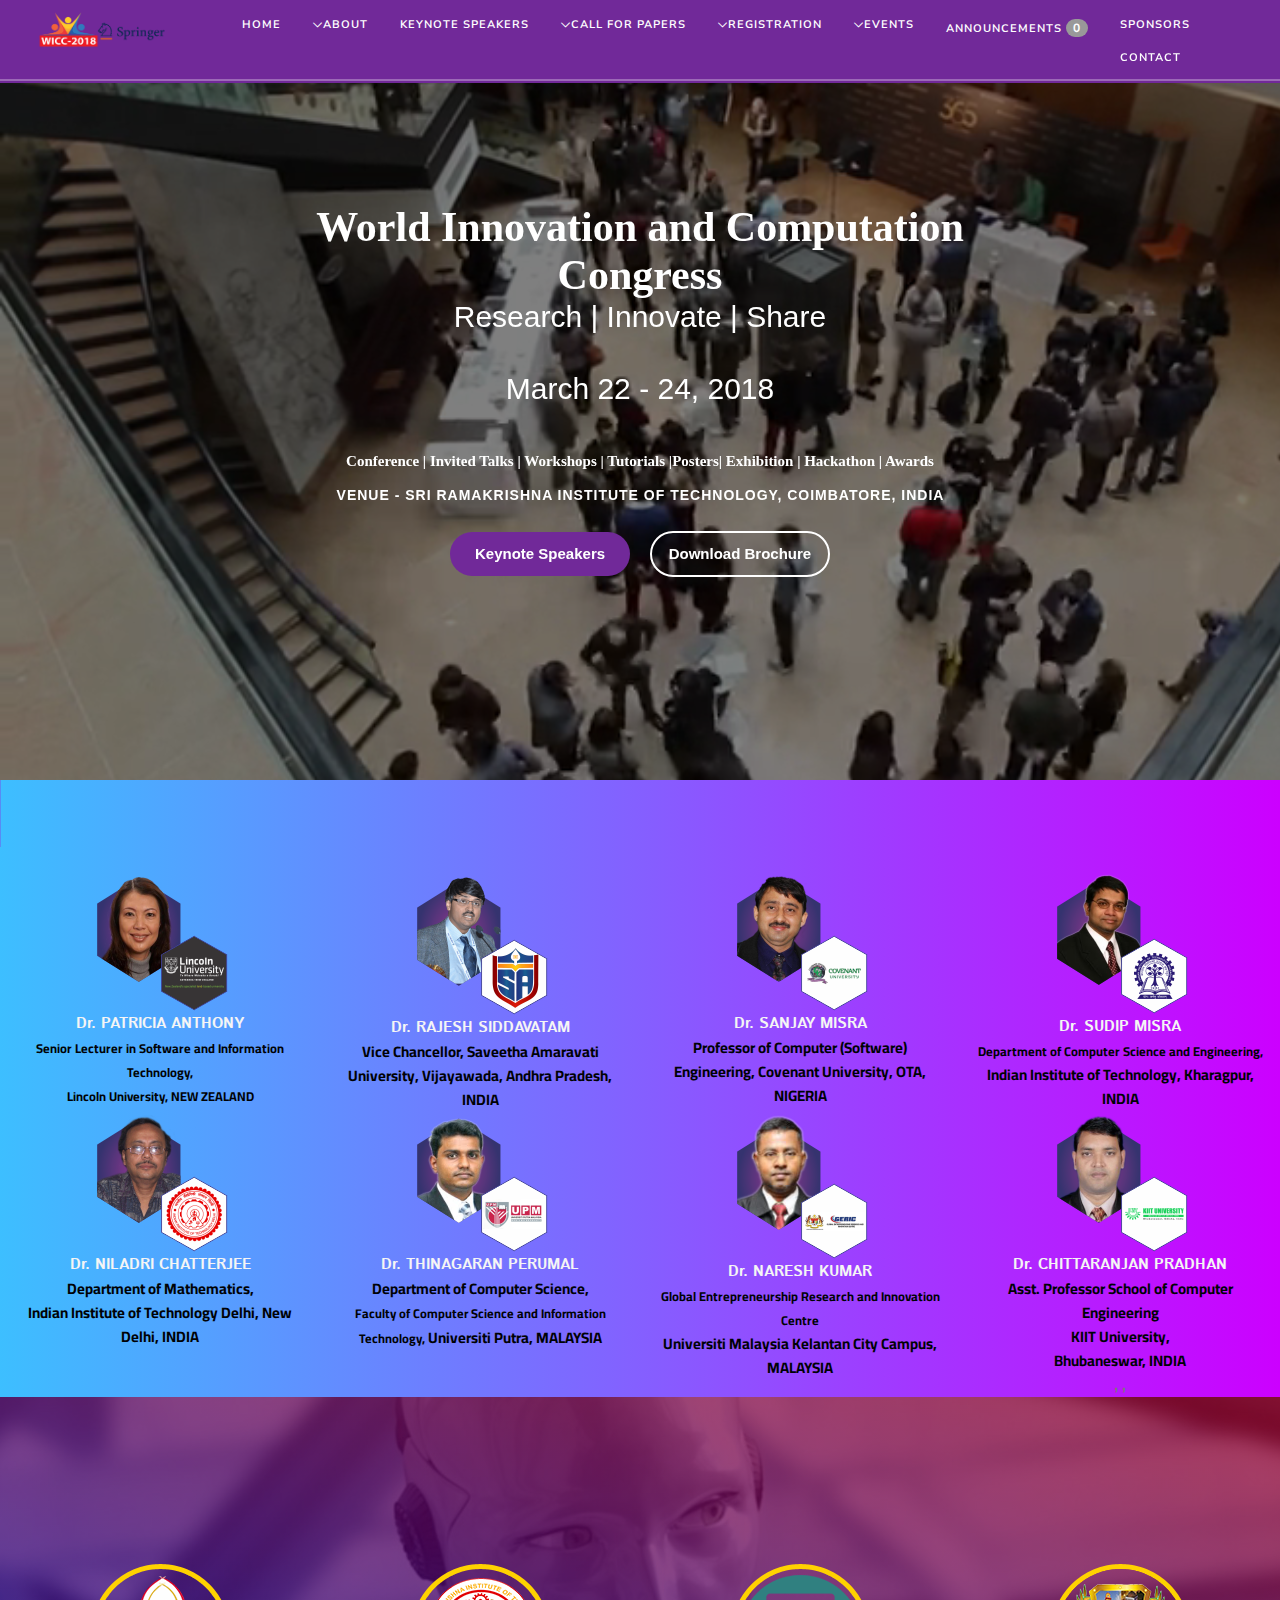
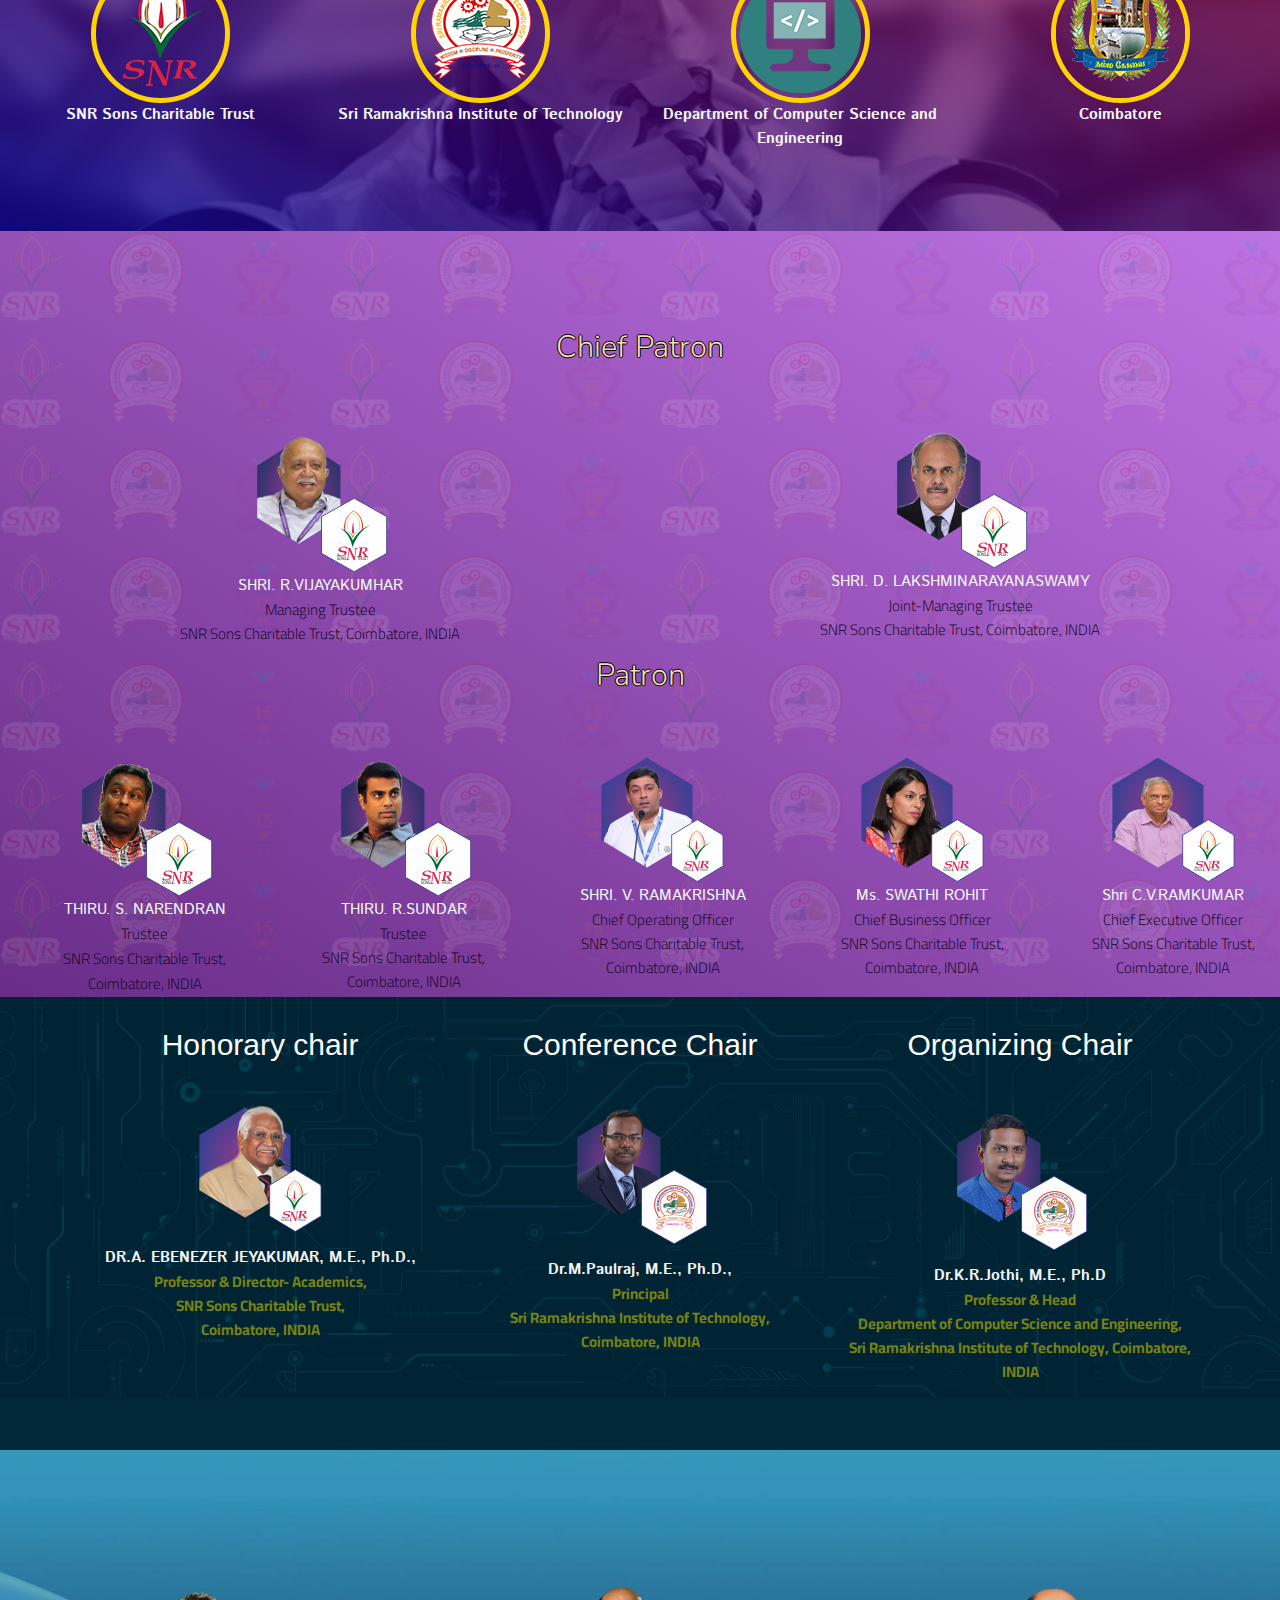
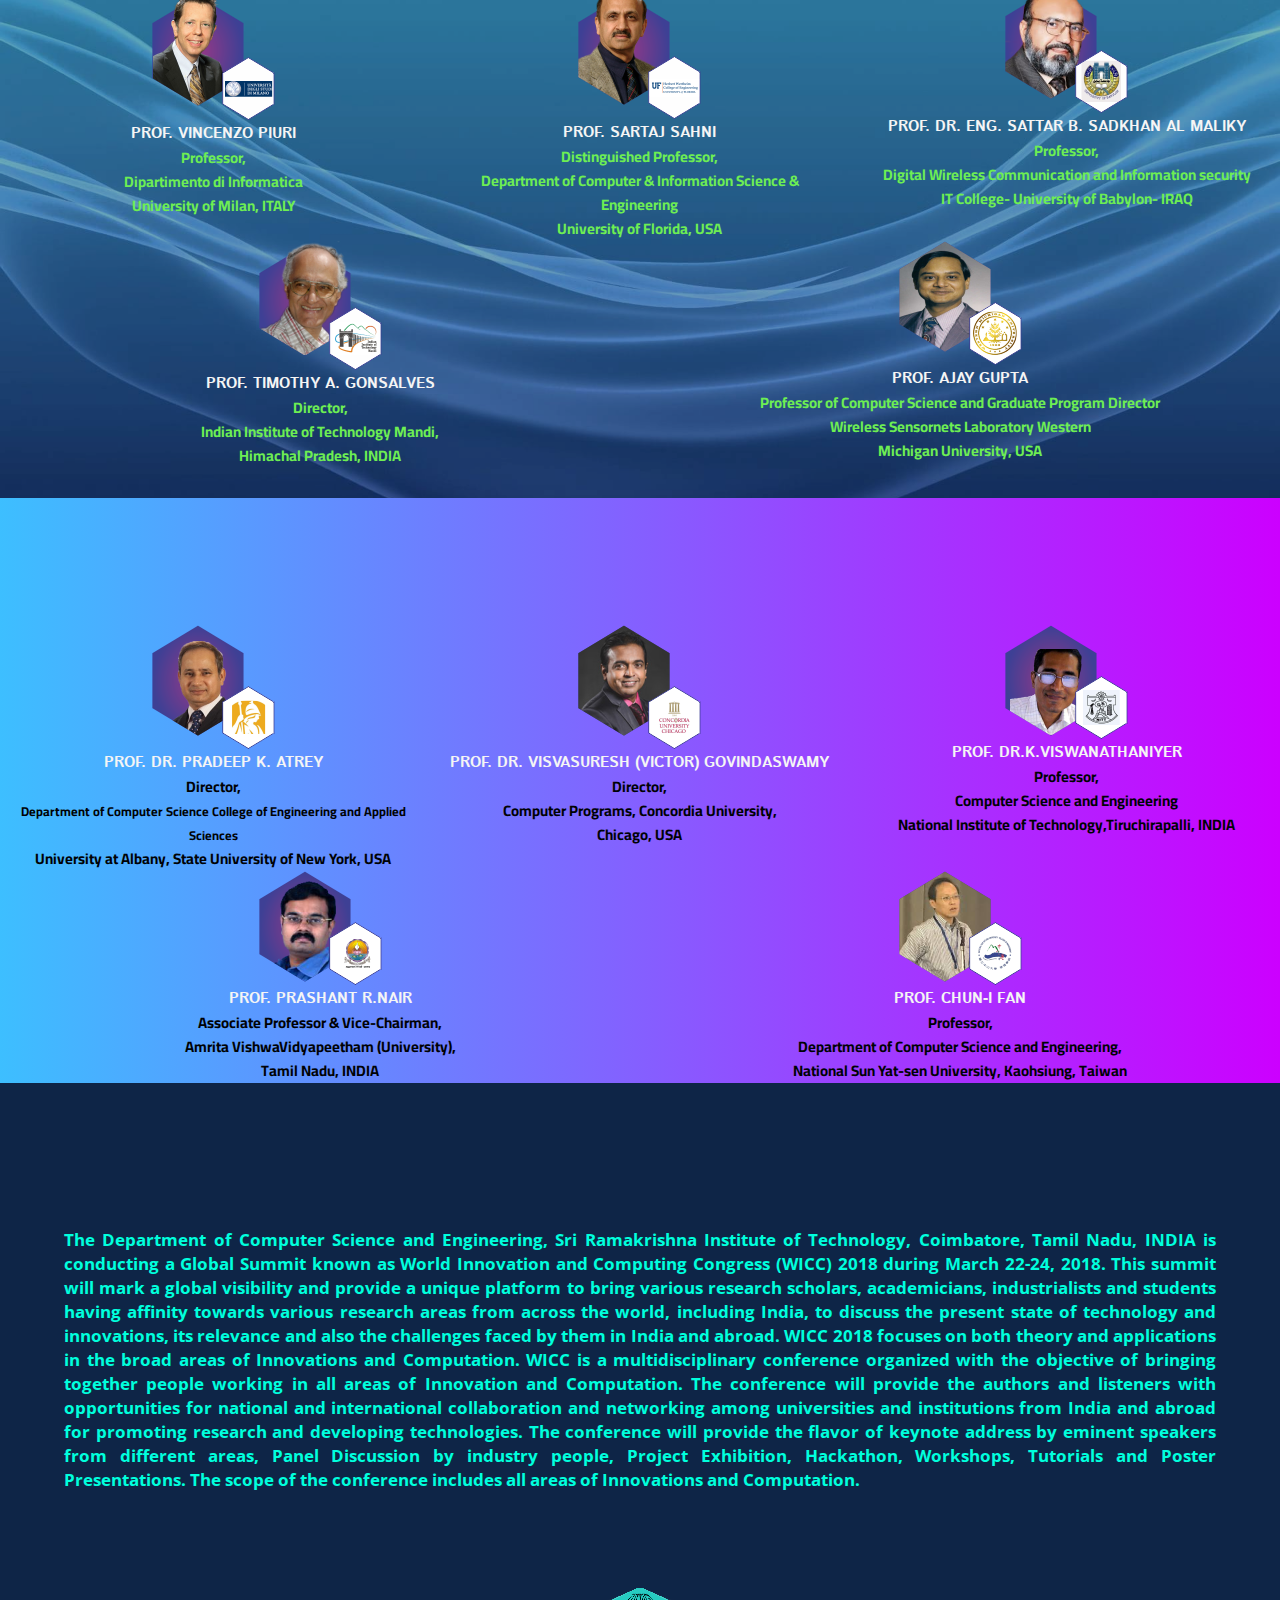
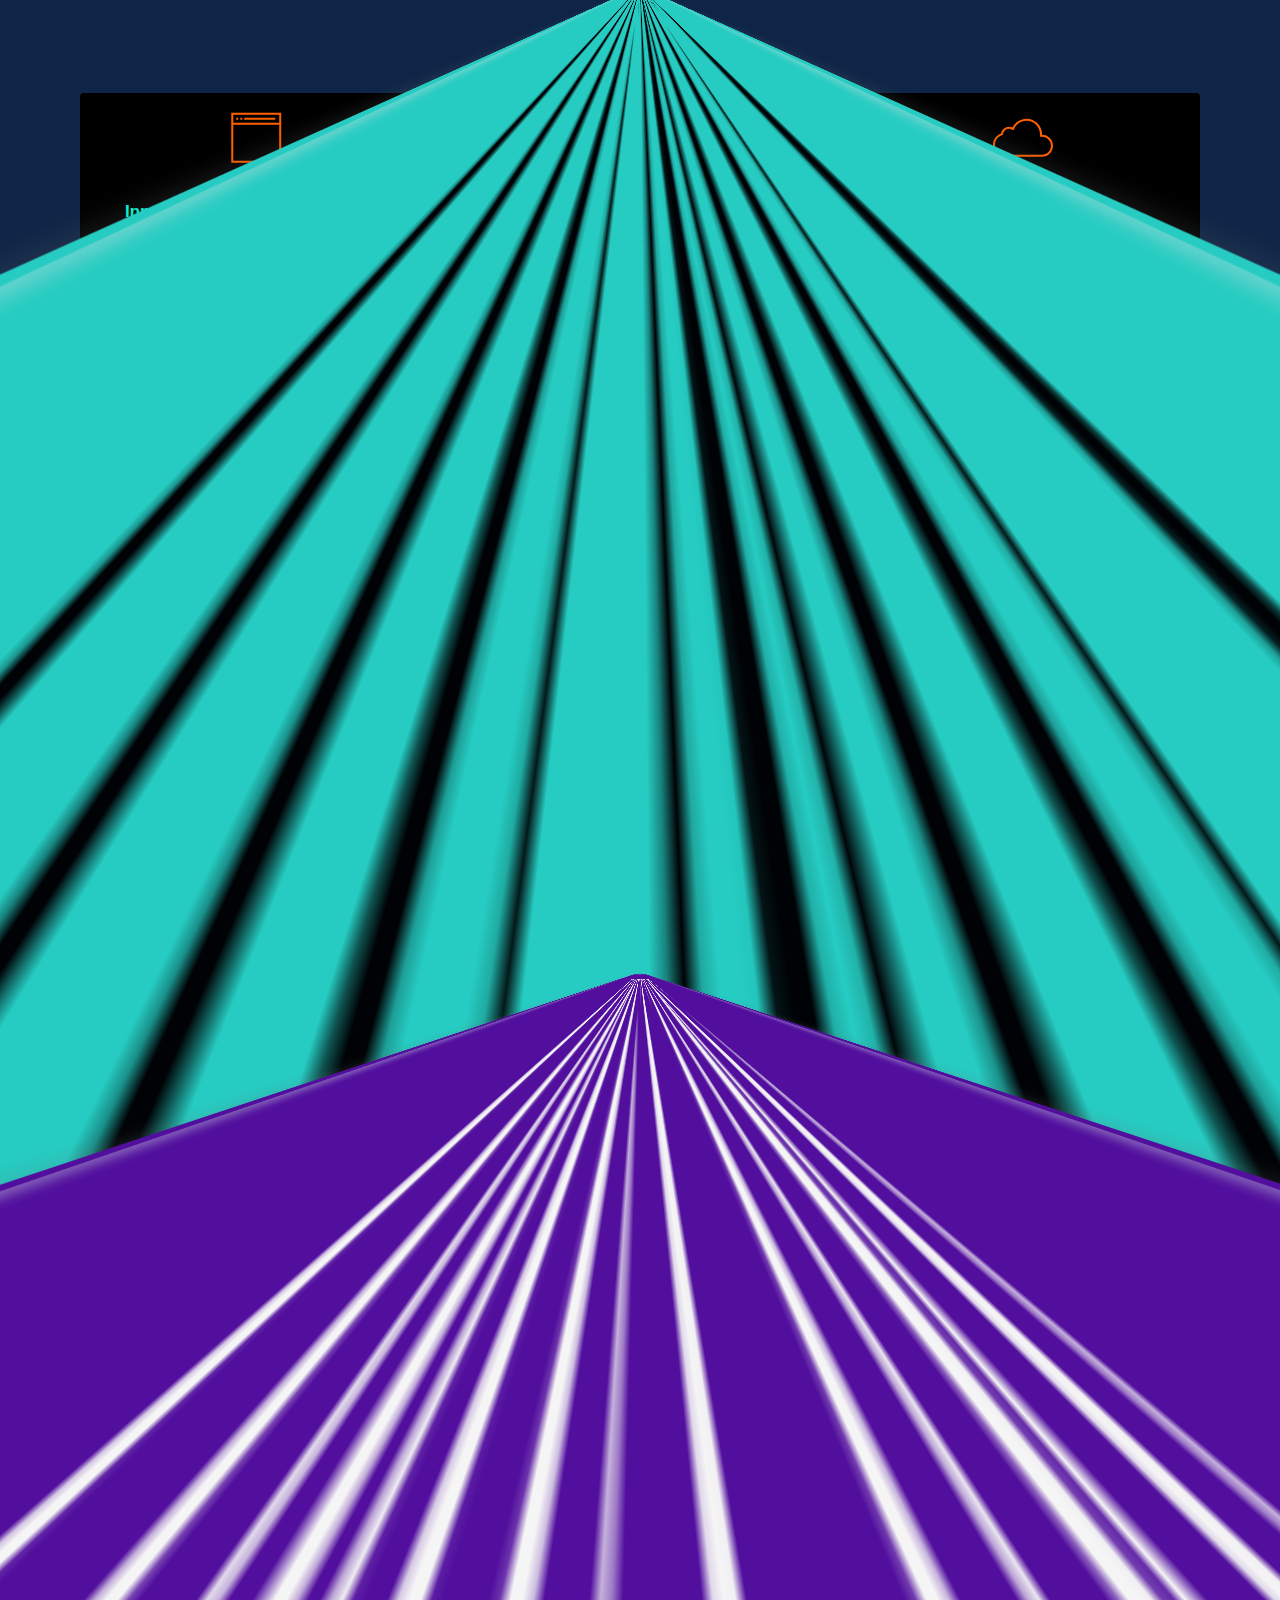
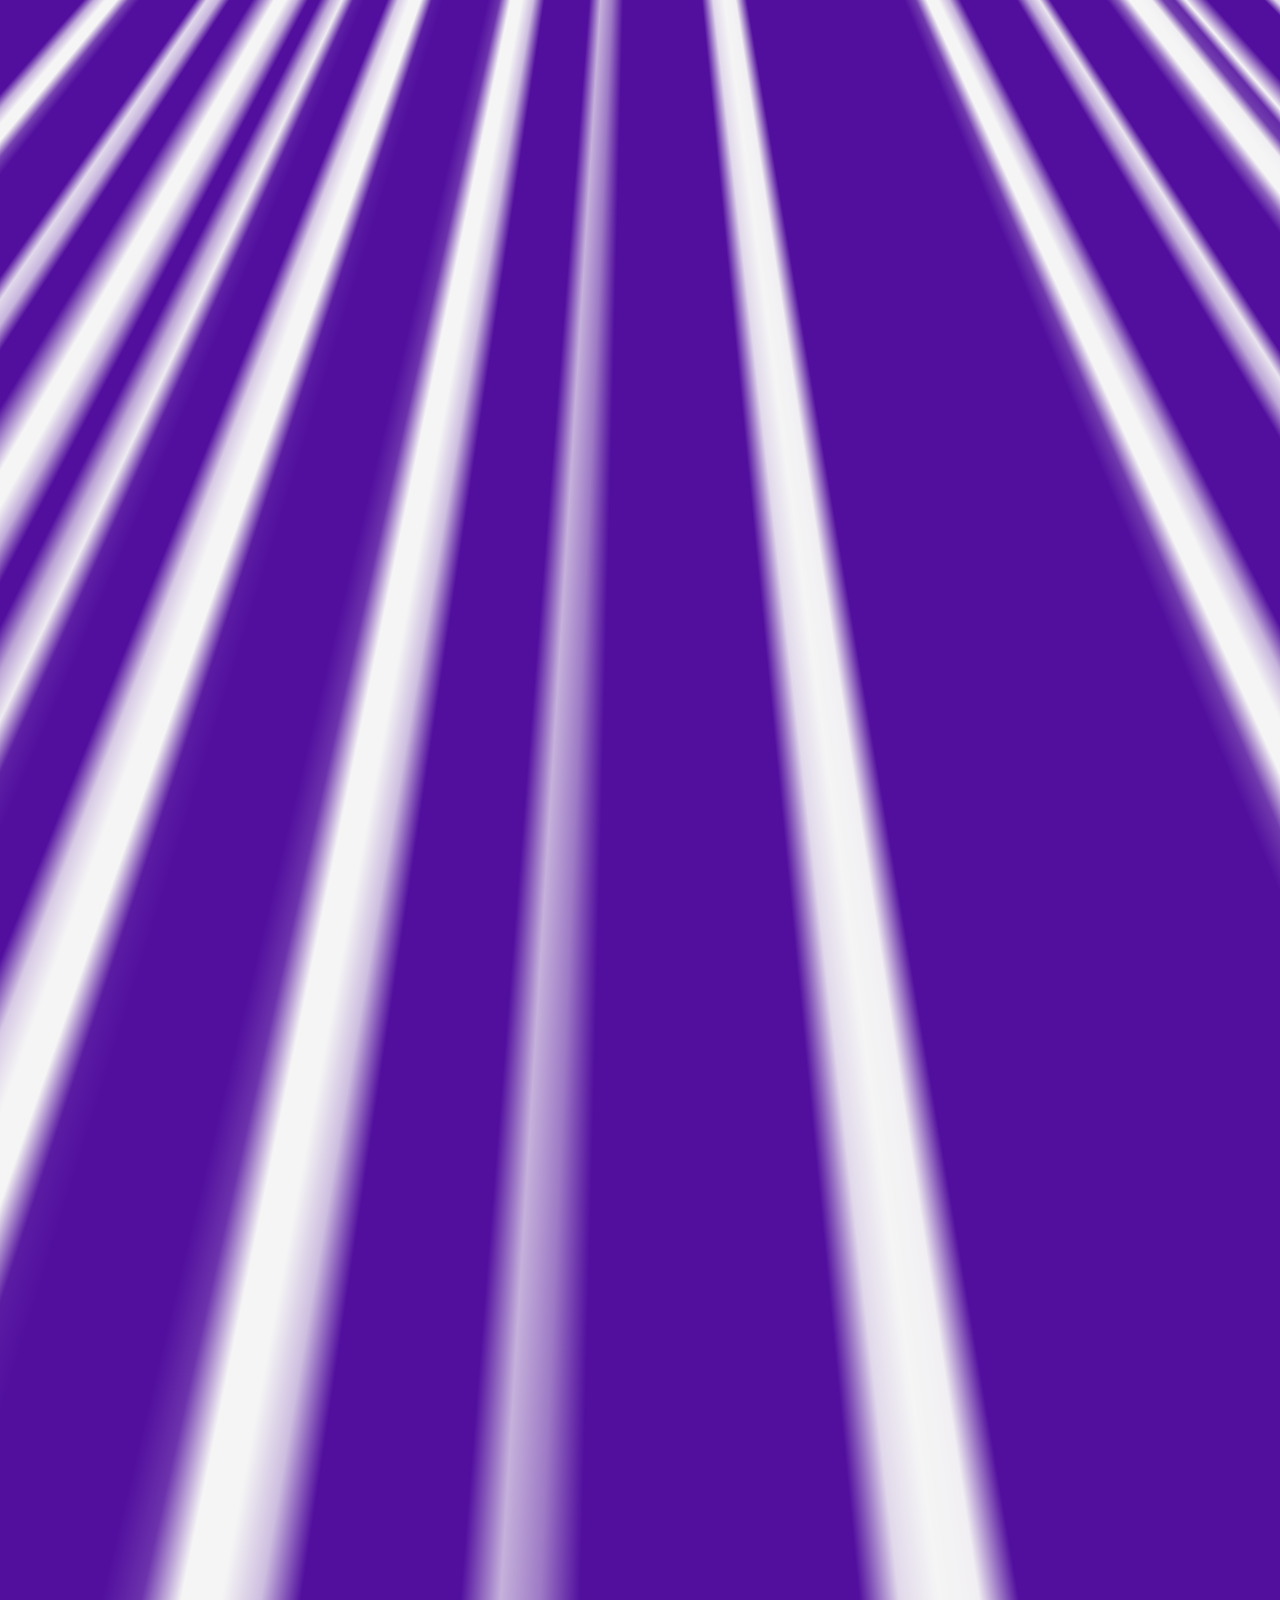
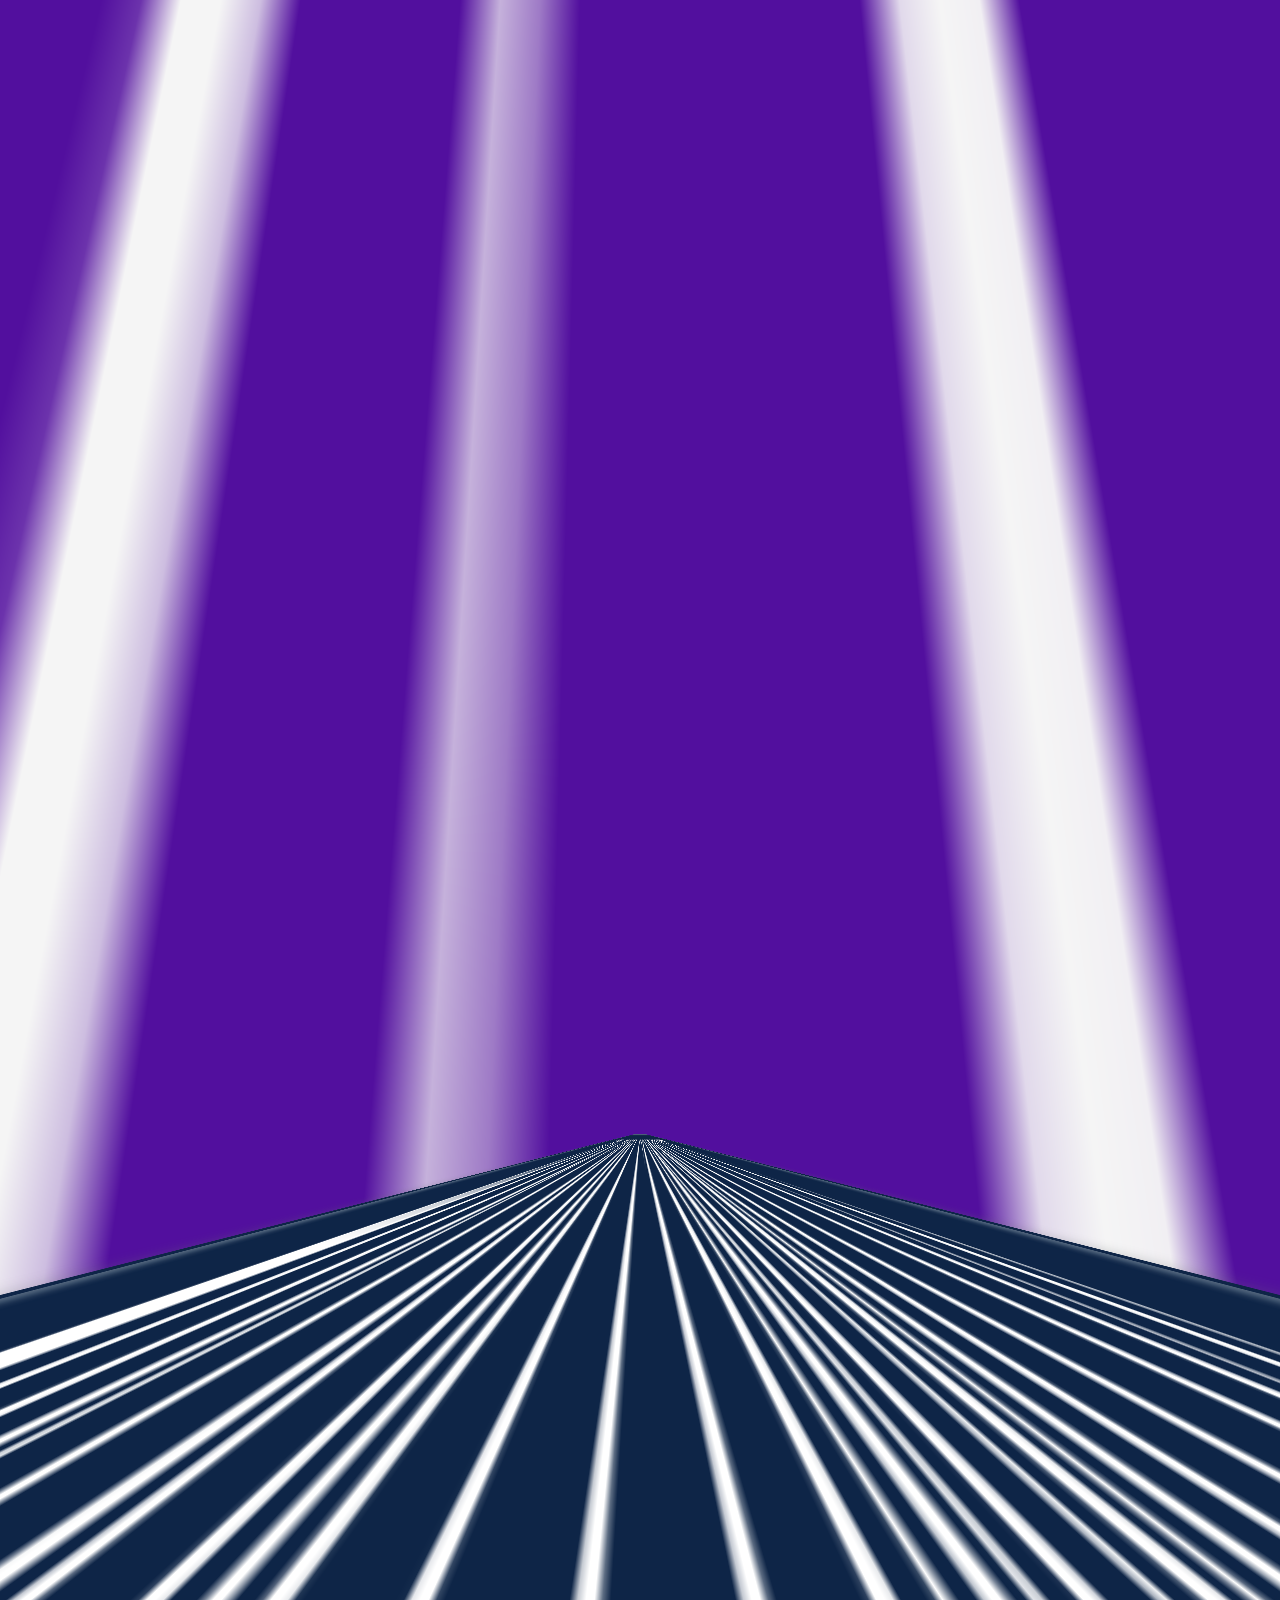
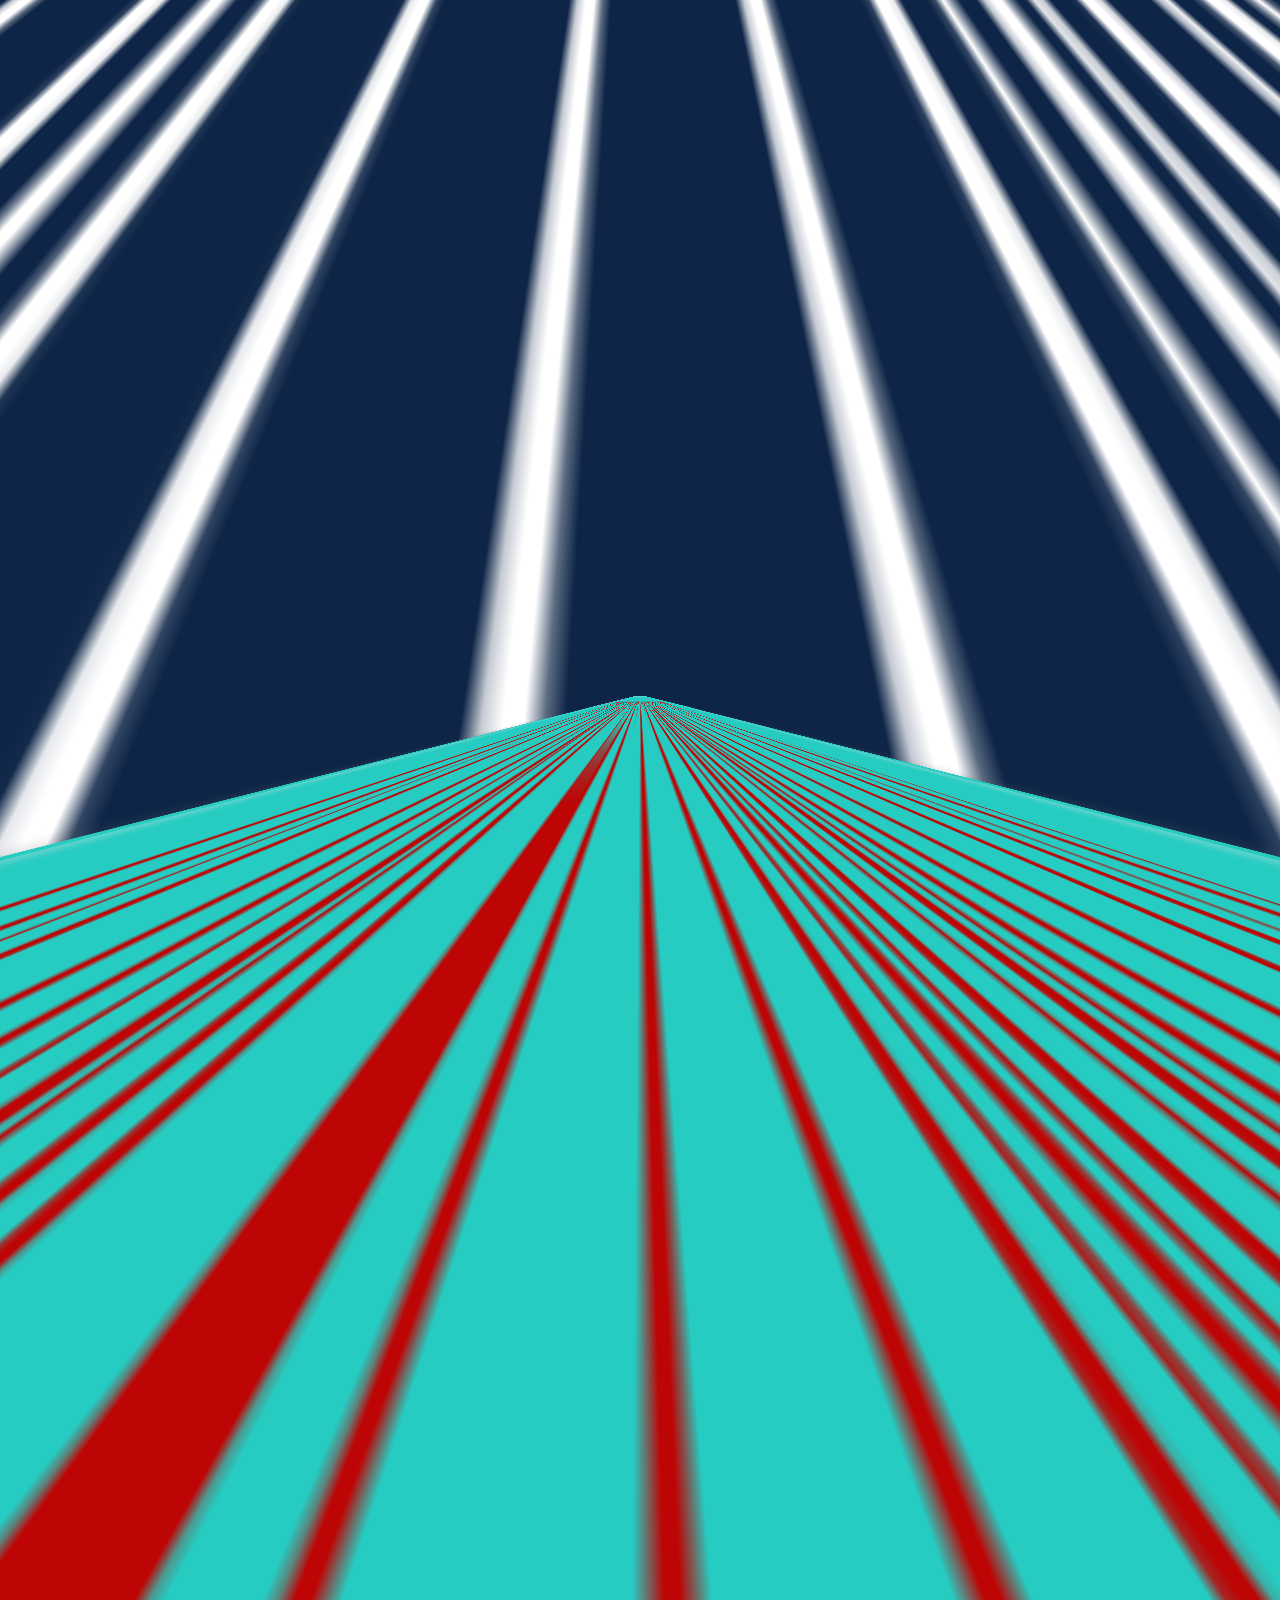
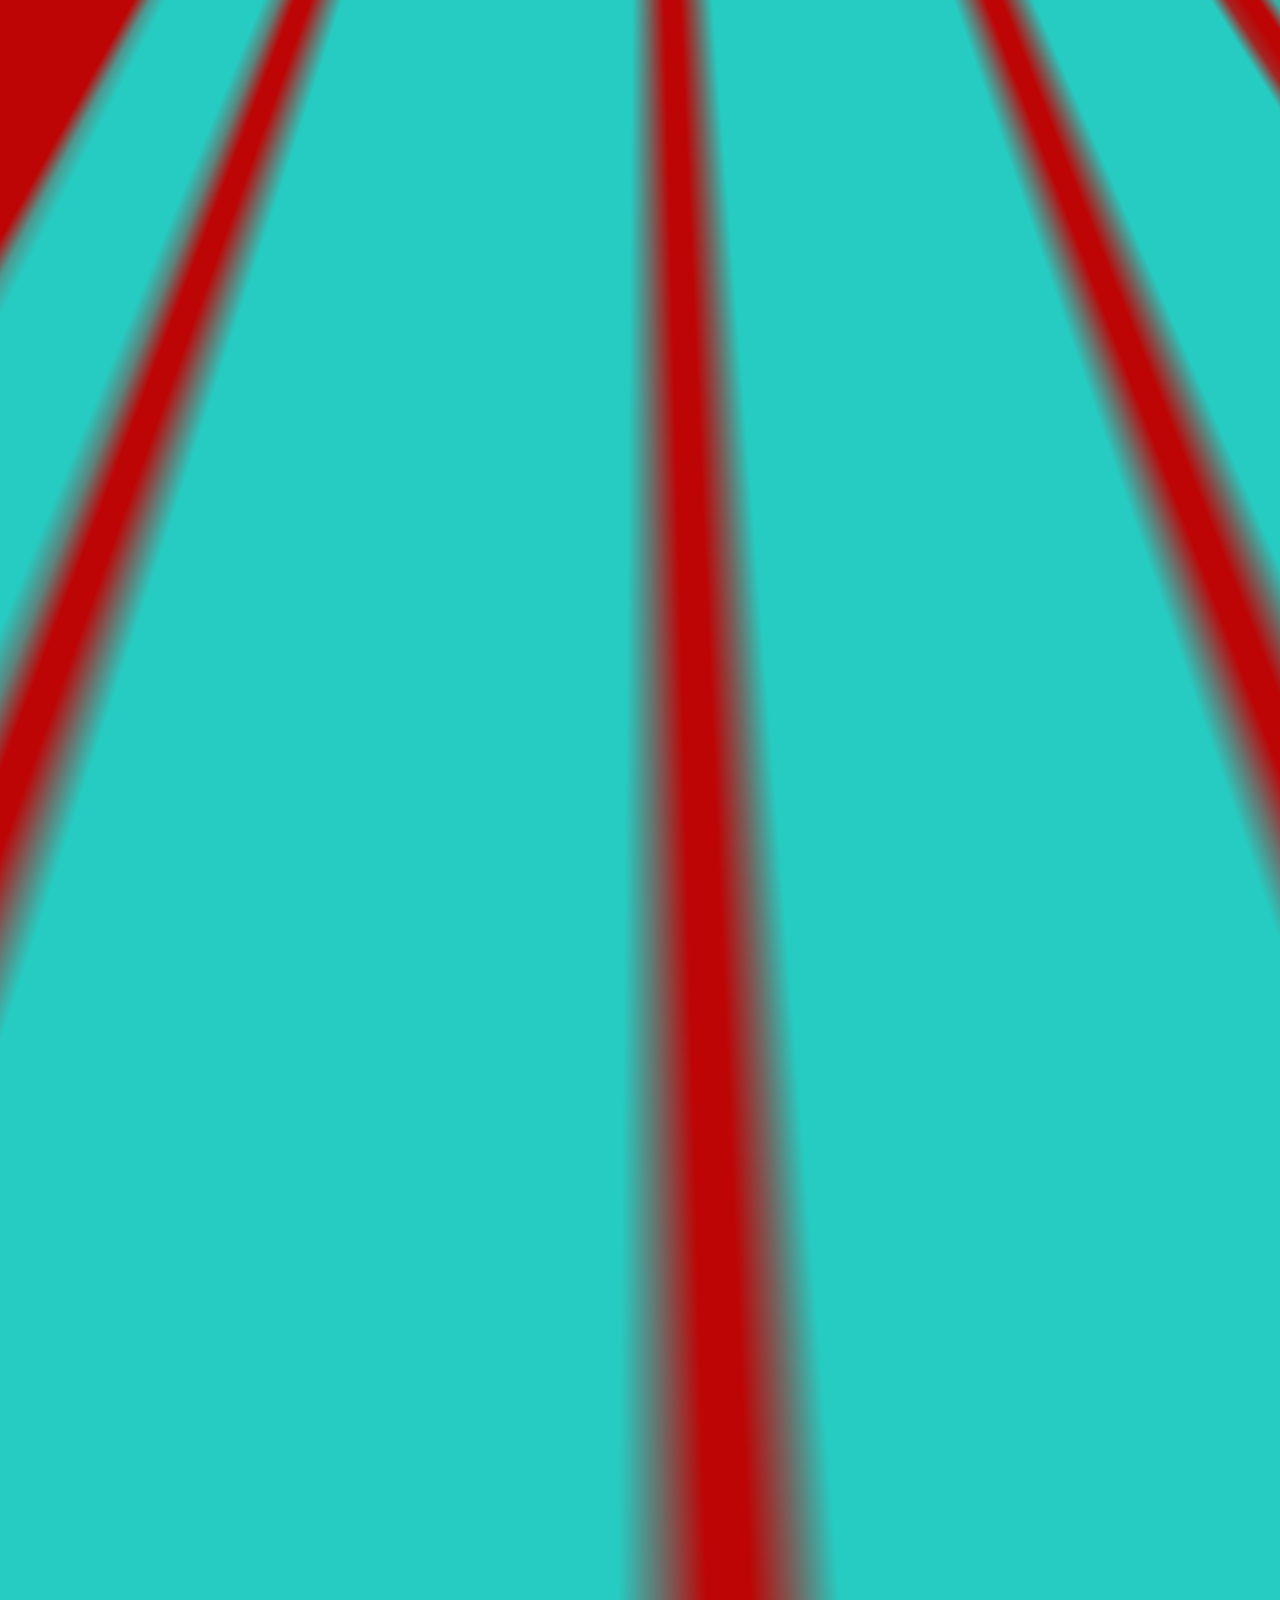
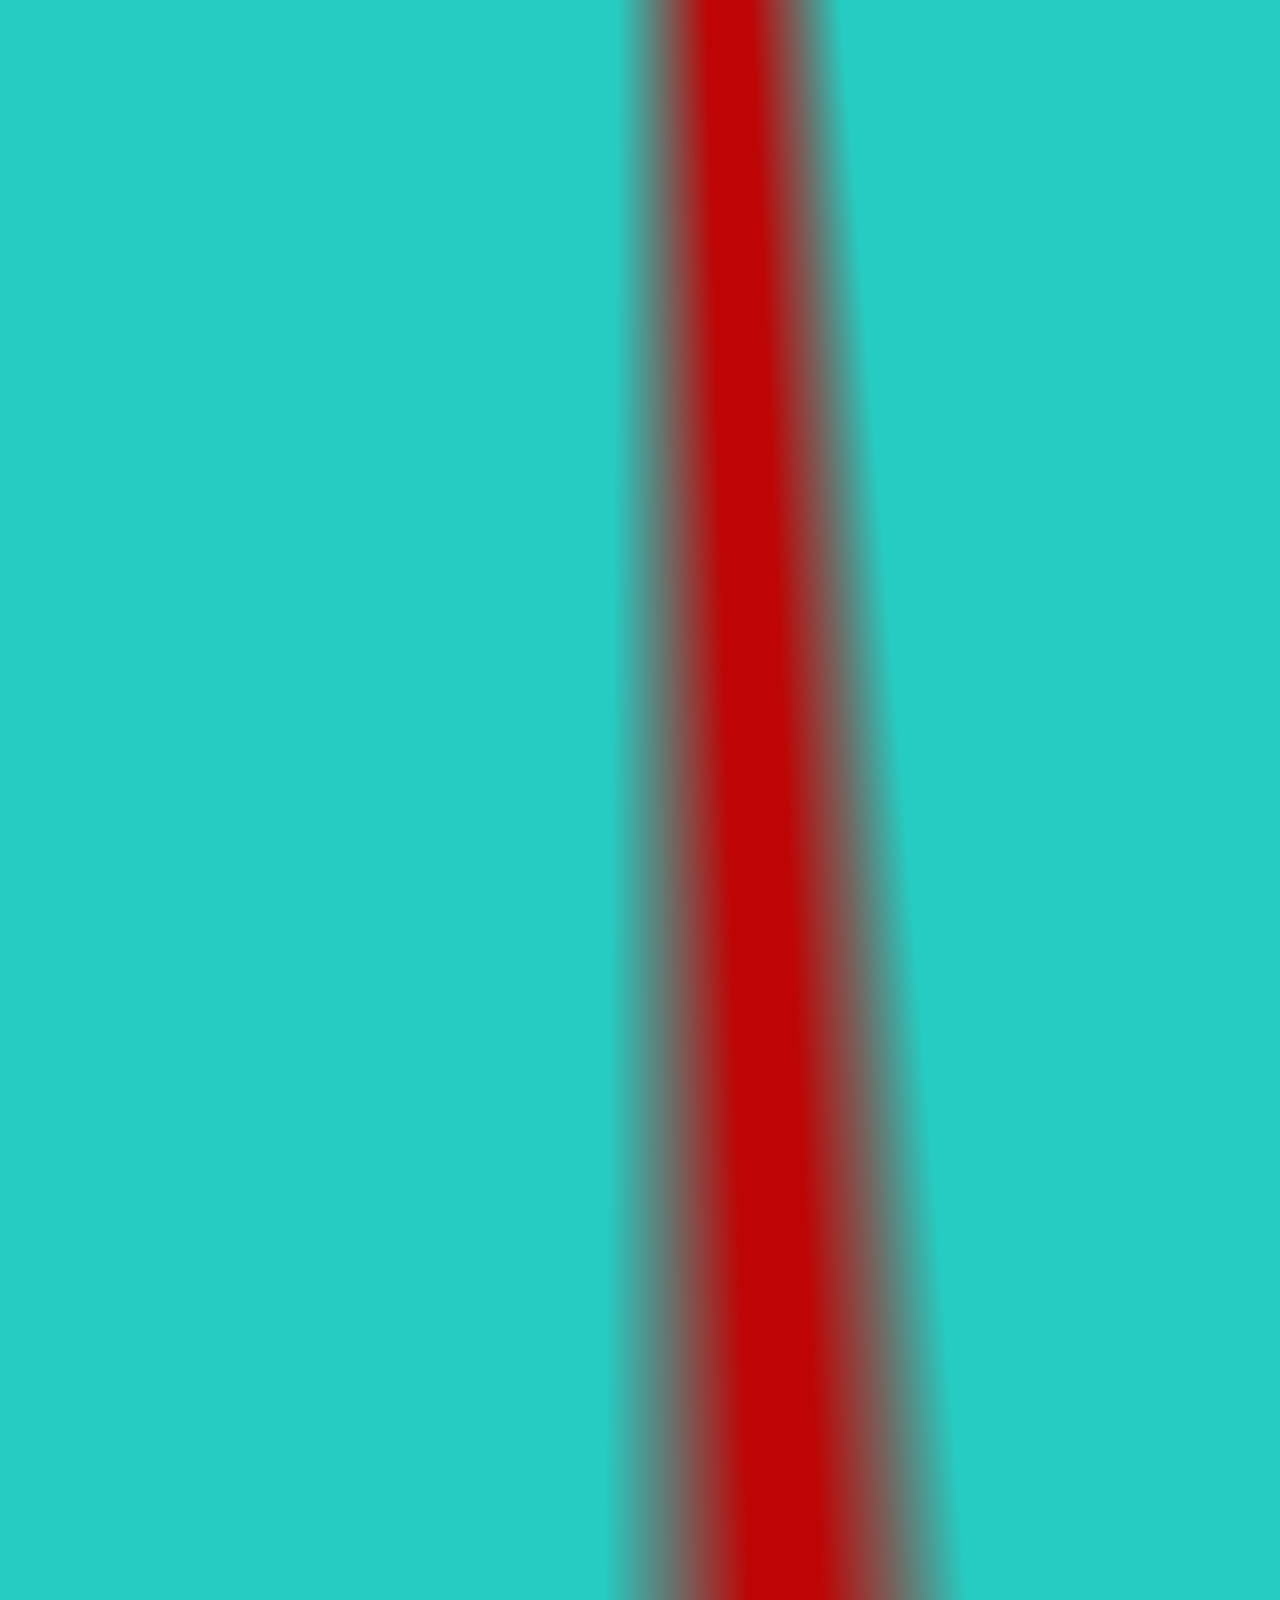
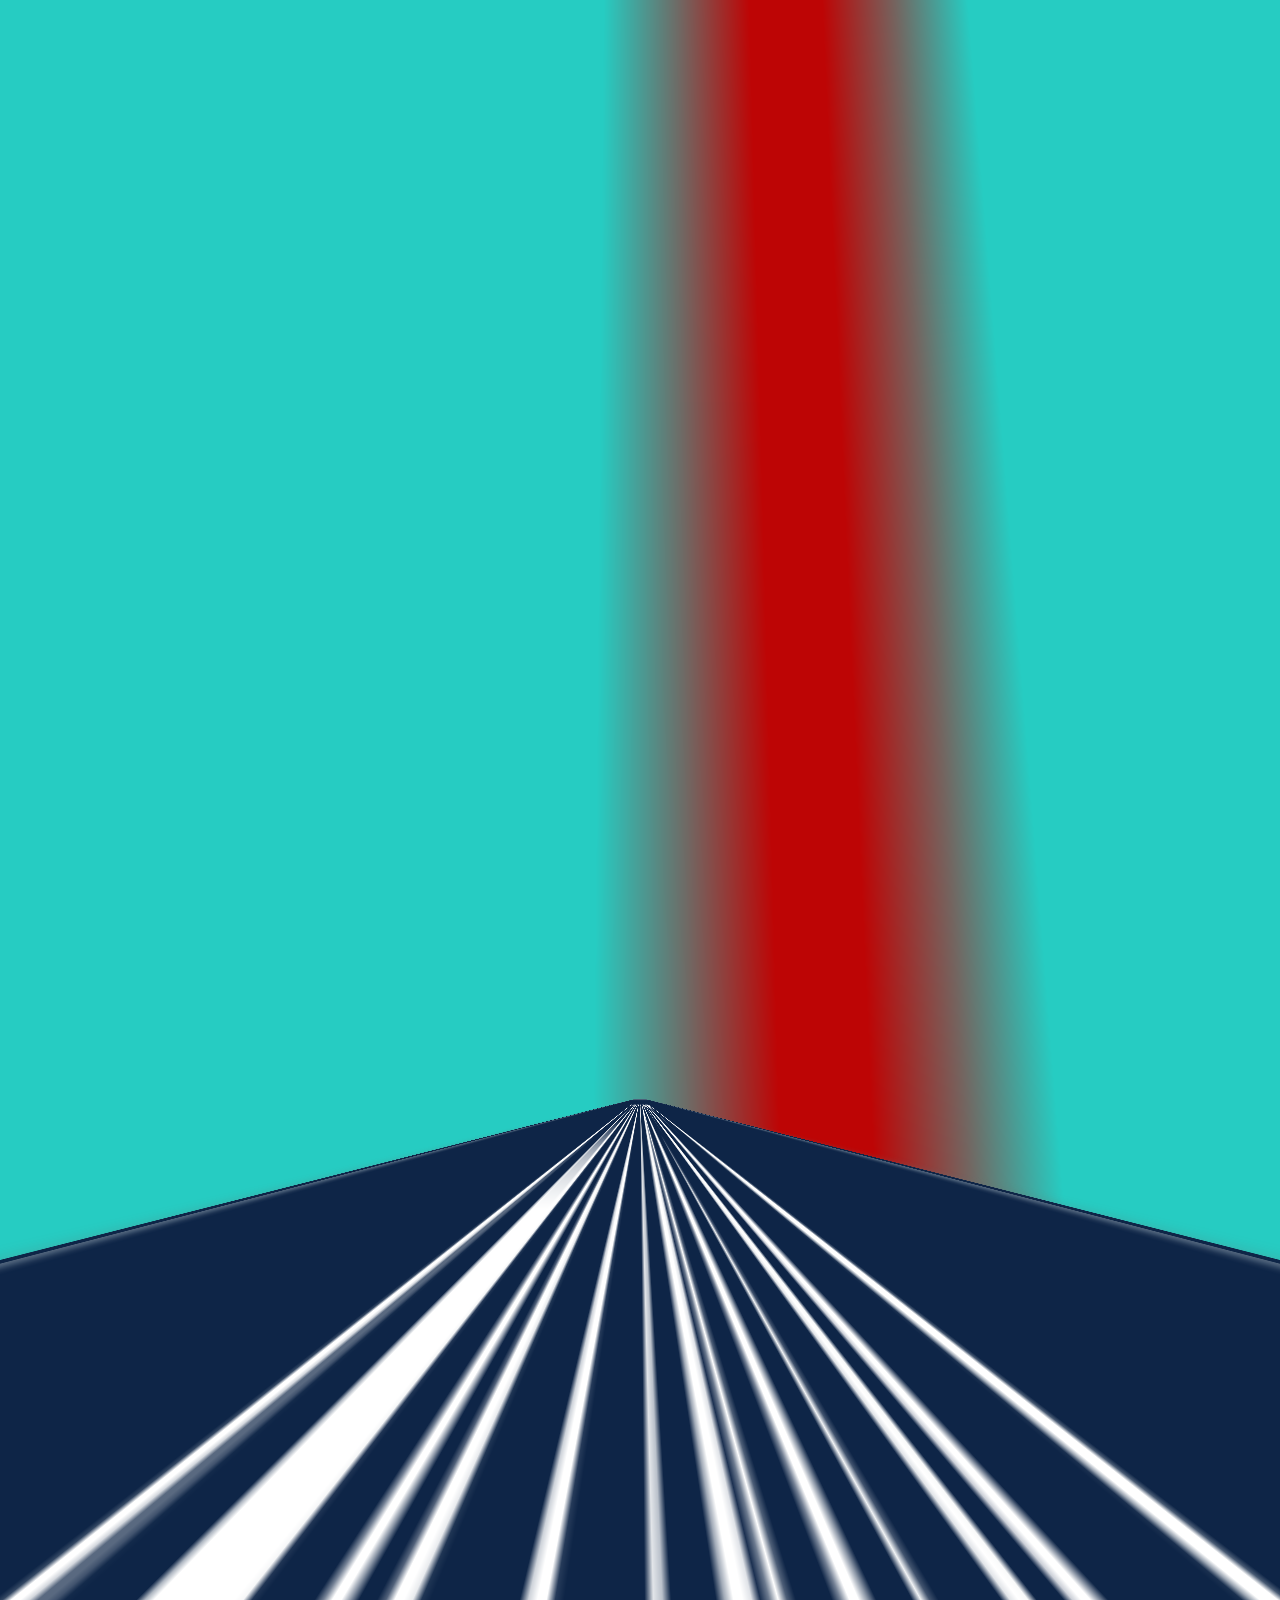
==== index.html @ 35aa1d89 "updated" ====
﻿<!doctype html>
<html lang="en">


<head>
	<meta charset="utf-8">
	<title>WICC-2018</title>
	<meta name="viewport" content="width=device-width, initial-scale=1.0">
	<link href="css/bootstrap.min.css" rel="stylesheet" type="text/css" media="all" />
	<link href="css/flexslider.min.css" rel="stylesheet" type="text/css" media="all" />
	<link href="css/elegant-icons.min.css" rel="stylesheet" type="text/css" media="all" />
	<link href="css/pe-icon-7-stroke.min.css" rel="stylesheet" type="text/css" media="all" />
	<link href="css/lightbox.min.css" rel="stylesheet" type="text/css" media="all" />
	<link href="css/theme-hot.css?version=2" rel="stylesheet" type="text/css" media="all" />
	<link href="css/more.css" rel="stylesheet" type="text/css" media="all" />
	<link href="css/table.css" rel="stylesheet" type="text/css" media="all" />
	<link href='https://fonts.googleapis.com/css?family=Aclonica' rel='stylesheet'>
	<link rel="stylesheet" href="css2/bootstrap.min.css">
	<link rel="stylesheet" href="css2/font-awesome.min.css">
	<link rel="stylesheet" href="css2/icomoon.css">
	<link rel="stylesheet" href="css2/owl.carousel.min.css">
	<link rel="stylesheet" href="css2/customScrollbar.css">
	<link rel="stylesheet" href="css2/default-skin.css">
	<link rel="stylesheet" href="css2/prettyPhoto.css">
	<link rel="stylesheet" href="css2/animate.css">
	<link rel="stylesheet" href="css2/transitions.css">
	<link rel="stylesheet" href="css2/main.css">
	<link rel="stylesheet" href="css2/color.css">
	<link rel="stylesheet" href="css2/responsive.css">
	<link rel="stylesheet" href="aos/dist/aos.css" />
	<link rel="stylesheet" href="css/transforms.css" type="text/css" />
	<link rel="stylesheet" href="css/transition_style.css" type="text/css" />
	<link rel="stylesheet" href="css/timeline_shibu.css" type="text/css" />
	<link rel="stylesheet" href="http://fonts.googleapis.com/css?family=Roboto+Slab">


	<!-- modernizr -->
	<script src="js3/common/modernizr.js"></script>
	<script src="js/allscripts.js"></script>
	<link href='http://fonts.googleapis.com/css?family=Open+Sans:400,600,300' rel='stylesheet' type='text/css'>
	<link href="https://fonts.googleapis.com/css?family=Nunito+Sans" rel="stylesheet">
	<link href="https://fonts.googleapis.com/css?family=Noto+Sans" rel="stylesheet">
	<link href="https://fonts.googleapis.com/css?family=Cairo:400,600" rel="stylesheet">
	<link href="https://fonts.googleapis.com/css?family=Istok+Web" rel="stylesheet">
	<link href="https://fonts.googleapis.com/css?family=Istok+Web" rel="stylesheet">
	<link href="https://fonts.googleapis.com/css?family=Comfortaa" rel="stylesheet">
	<link href="https://fonts.googleapis.com/css?family=Nova+Flat" rel="stylesheet">
	<link href="https://fonts.googleapis.com/css?family=Coda" rel="stylesheet">

	<style>
		.name_font
		{
			font-family: 'Istok Web', sans-serif;
			color: whitesmoke;
		}
		.desgn_font
		{
			font-family: 'Cairo', sans-serif;
		
		}
		.desgn_font2
		{
			font-family: 'Cairo', sans-serif;
			color:#0F0324;
		
		}
		.desgn_font3
		{
			font-family: 'Cairo', sans-serif;
			color:#788312;
		
		}
		.row
		{
			margin-left:0px;
			margin-right:0px;
		}
		.inner-link {
			font-family: 'Nunito Sans', sans-serif;
			font-weight: bolder;
		}
		.shibu_title_text {
			font-size: 220%;
			font-family: 'Nunito Sans', sans-serif;
			padding-top: 15px;
			margin: 0px;
			text-align: center;
			color:wheat;
			text-shadow: -1px 0 black, 0 1px black, 1px 0 black, 0 -1px black;
		}
		.title_box1 {
			/* This section calls the slideInFromLeft animation we defined above */
			background: blueviolet;
		}
		.title_box2 {
			background: #0D0398
		}
		.title_box3 {
			background: #e29f0d;
		}
		.bkgimg {
			position: absolute;
			opacity: 0.25;
			left: 0;
			top: 0;
			width: 100%;
			height: auto;
		}
		.services-left {
			text-align: center;
		}
		.speakers {
			position: relative;
			overflow:hidden;
		}
		.speakers_box {
			background: -webkit-linear-gradient(left right, #0D039B, #A0052C);
			/* For Safari 5.1 to 6.0 */
			background: -o-linear-gradient(top right, #0D039B, #A0052C);
			/* For Opera 11.1 to 12.0 */
			background: -moz-linear-gradient(top right, #0D039B, #A0052C);
			/* For Firefox 3.6 to 15 */
			background: linear-gradient(to top right, #0D039B, #A0052C);
			/* Standard syntax (must be last)*/
			padding-top: 0px;
			padding-bottom: 0px;
		}
		.speakers_box2 {
			background: #0E2547;
			padding-top: 0px;
			padding-bottom: 0px;
		}
		.speakers_box3 {
			background: #012839;
			padding-top: 30px;
			padding-bottom: 30px;
			position:relative;
			overflow:hidden;
		}
		.speakers_box4 {
			background: -webkit-linear-gradient(right left, #BE73E4,#692D87);
			/* For Safari 5.1 to 6.0 */
			background: -o-linear-gradient(bottom left,#BE73E4,#692D87);
			/* For Opera 11.1 to 12.0 */
			background: -moz-linear-gradient(bottom left,#BE73E4,#692D87);
			/* For Firefox 3.6 to 15 */
			background: linear-gradient(to bottom left,#BE73E4,#692D87);
			/* Standard syntax (must be last)*/
			padding-top: 0px;
			padding-bottom: 0px;
			position:relative;
			overflow:hidden;
		}
		.services-top1 {
			margin-top: 80px;
			margin-bottom: 80px;
			font-family: 'Nunito Sans', sans-serif;
		}
		#pulsor {
			border: none;
			box-shadow: 0 0 0px #26CCC0;
			-webkit-animation: pusate 2s infinite alternate;
			-moz-animation: pusate 2s infinite alternate;
			-animation: pusate 2s infinite alternate;
		}
		@-webkit-keyframes pusate {
			from {
				box-shadow: 0 0 0px #447E79;
			}
			to {
				box-shadow: 0 0 60px #08F8E8;
			}
		}
		@-moz-keyframes pusate {
			from {
				box-shadow: 0 0 0px #447E79;
			}
			to {
				box-shadow: 0 0 60px #08F8E8;
			}
		}
		@keyframes pusate {
			from {
				box-shadow: 0 0 0px #447E79;
			}
			to {
				box-shadow: 0 0 60px #08F8E8;
			}
		}
		.themespaneltext {
			color: #00ffdd;
			text-align: center;
			font-size: 17px;
			font-family: sans-serif;
			text-shadow: -1px 0 black, 0 1px black, 1px 0 black, 0 -1px black;
		}
		.technicalcommittee
		{
			padding-top: 20px;
			padding-bottom: 20px;
		}
		.advisorycommittee
		{
			padding-top: 20px;
			padding-bottom: 20px;
		}
		.technicalcommittee
		{
			padding-top: 20px;
			
		}
	</style>
</head>
<body>
	<div class="se-pre-con"></div>
	<a id="top"></a>
	<div class="nav-container">
		<nav class="overlay-nav" style="padding-top:15px">
			<div class="fluid-container" style="margin-left:20px;margin-right:20px">
				<div class="row">
					<div class="col-md-2">
						<a href="index.html">
								<img alt="Logo" class="logo logo-light" src="images/logo.png">
								<img alt="Logo" class="logo logo-dark" src="images/logo.png">
							</a>
					</div>
					<div class="col-md-10">
						<ul class="menu">
							<li><a class="inner-link" href="index.html">home</a></li>
							<li class="has-dropdown"><a class="inner-link">About</a>
								<ul class="nav-dropdown">
									<li><a href="#about">SNR sons charitable trust</a></li>
									<li><a href="#about">SRIT</a></li>
									<li><a href="#about">Department of CSE</a></li>
									<li><a href="#about">Coimbatore</a></li>
									<li><a href="#organizing">Organizing Committee</a></li>
									<li><a href="#general">General Chair</a></li>
									<li><a href="#advisorycommittee">Advisory Committee</a></li>
									<li><a href="#technicalcommittee">Technical Program Committee</a></li>
								</ul>
							</li>
							<li><a class="inner-link" href="#keynote">Keynote Speakers</a></li>

							<li class="has-dropdown"><a class="inner-link" href="#cfp" target="default">Call For Papers</a>
								<ul class="nav-dropdown">
									<li><a href="#themes">Themes</a></li>
									<li><a href="#guidelines">Author Guidelines</a></li>
									<li><a href="#dates">Important Dates</a></li>
									<li><a href="#">Article Submission</a></li>
									<li><a href="coming_soon.html">Virtual Presentation</a></li>
								</ul>
							</li>
							<li class="has-dropdown"><a class="inner-link" href="#home" target="default">Registration</a>
								<ul class="nav-dropdown">
								<li><a href="#registration">Registration fee</a></li>
									<li><a href="coming_soon.html" target="_blank">Online Registration</a></li>
									

								</ul>
							</li>
							<li class="has-dropdown"><a class="inner-link">Events</a>
								<ul class="nav-dropdown">
									<li><a href="coming_soon.html" target="_blank">Workshops</a></li>
									<li><a href="coming_soon.html" target="_blank">Tutorial</a></li>
									<li><a href="coming_soon.html" target="_blank">Posters</a></li>
									<li><a href="coming_soon.html" target="_blank">Project Exhibition</a></li>
									<li><a href="coming_soon.html" target="_blank">Hackathon</a></li>
									<li><a href="coming_soon.html" target="_blank">Industrial Exhibition</a></li>
									<li><a href="coming_soon.html" target="_blank">Awards </a></li>
								</ul>
							</li>


							<li><a class="inner-link" data-toggle="modal" data-target="#ws1">Announcements <span class="badge">0</span></a></li>
							
							
							<li><a class="inner-link" href="#sponsors" target="default">Sponsors</a></li>
							<li><a class="inner-link" href="#contact" target="default">Contact</a></li>
						</ul>
					</div>
				</div>
				<!--end of row-->
			</div>
			<!--end of container-->
			<div class="bottom-border"></div>
		</nav>
	</div>

	<a id="home" class="in-page-link"></a>

	<div class="main-container">
		<div class="row" style="margin:0px">
			<div class="col-md-12" style="padding:0px">
				<section class="hero-slider">
					<ul class="slides">
						<li class="video-header">
						
							<div class="background-image-holder parallax-background">
								<img class="background-image" alt="About Image" src="../38.media.tumblr.com/c0a5e2ff697195d3ea19bade2096e19c/tumblr_n9yapqbkvv1qfirfao1_1280.jpg">
							</div>
							<div class="video-wrapper">
								<video autoplay muted loop>
									<source src="video/video.webm" type="video/webm">
									<source src="video/video.mp4" type="video/mp4">
									<source src="video/video.ogv" type="video/ogg">
								</video>
							</div>
							
							
							<div class="container">
								<div class="row">
									<div class="col-md-8 col-md-offset-2 col-sm-10 col-sm-offset-1 text-center">
										<h2 class="large-h1 text-white"> <b>World Innovation and Computation Congress  <b></h2>
										<span> <h1 style="color:white">  Research   |   Innovate    | Share<br/> <br/>March 22 - 24, 2018</h1>
										<p style="color:white">Conference  |  Invited Talks     | Workshops | Tutorials  |Posters|  Exhibition  |  Hackathon  |  Awards</span></p>
										<span class="uppercase text-white">Venue -  Sri Ramakrishna Institute of Technology, Coimbatore, India</span>
										<a href="#keynote" class="btn">Keynote Speakers</a>
										<a href="#" class="btn btn-hollow">Download Brochure </a>
									</div>
									
									
									
								</div><!--end of row-->
							</div><!--end of container-->
					
						</li>
					</ul>
				</section>
			</div>
			</div><!--End of Row-->
		</div><!--End of main container-->
		<a id="keynote" class="in-page-link"></a>
		<div class="services">
			<div class="main-container">
				<div class="row" style="margin:0px;">
					<div class="col-sm-4 title_box1" data-aos="slide-right">
						<h3 class="shibu_title_text">Keynote Speakers</h3><br/>
					</div>
				</div>
				<br/>
				<div class="row" style="margin:0px">
					<div class="services-top">	
						<div class="col-md-3 services-left">
							<img src="images/an.png" alt="" />
							<p> <span class="name_font">Dr. PATRICIA ANTHONY<br/></span> 
							<span class="desgn_font" style="font-size:85%">Senior Lecturer in Software and Information Technology, <br/>Lincoln University, NEW ZEALAND</span></p>
						</div>
						<div class="col-md-3 services-left">
							<img src="images/sa.png" alt="" /> 
							<p><span class="name_font">Dr. RAJESH SIDDAVATAM<br/></span>
							<span class="desgn_font">Vice Chancellor, Saveetha Amaravati University, Vijayawada, Andhra Pradesh, INDIA</span> </p>
						</div>
						<div class="col-md-3 services-left">
							<img src="images/123.png" alt="" /> 
							<p> <span class="name_font">Dr. SANJAY MISRA<br/></span>
							<span class="desgn_font">Professor of Computer (Software) Engineering, Covenant University, OTA, NIGERIA</span></p>
						</div>
						<div class="col-md-3 services-left">
							<img src="images/67.png" alt="" /> 
							<p><span class="name_font">Dr. SUDIP MISRA<br/></span>
							<span class="desgn_font"><span style="font-size:85%">Department of Computer Science and Engineering,</span> Indian Institute of Technology, Kharagpur, INDIA</span></p>
						</div>

						<div class="clearfix"> </div>

						<div class="col-md-3 services-left">
							<img src="images/45.png" alt="" /> 
							<p> <span class="name_font">Dr. NILADRI CHATTERJEE<br/></span>
							<span class="desgn_font"> Department of Mathematics, <br />Indian Institute of Technology Delhi, New Delhi, INDIA</span>					
						</div>
						<div class="col-md-3 services-left">
							<img src="images/perumal.png" alt="" /> 
							<p> <span class="name_font">Dr. THINAGARAN PERUMAL<br/></span>
							<span class="desgn_font">Department of Computer Science, <br /><span style="font-size:84%">Faculty of Computer Science and Information Technology,</span> Universiti Putra, MALAYSIA</span></p>
						</div>
						<div class="col-md-3 services-left">
							<img src="images/naresh.png" alt="" /> 
							<p> <span class="name_font">Dr. NARESH KUMAR<br/></span>
							<span class="desgn_font" style="font-size:85%" >Global Entrepreneurship Research and Innovation Centre <br /></span><span class="desgn_font"> Universiti Malaysia Kelantan City Campus, <br/>MALAYSIA</span></p>					
						</div>
						<div class="col-md-3 services-left">
							<img src="images/chitti.png" alt="" /> 
							<p> <span class="name_font"> Dr. CHITTARANJAN PRADHAN<br/></span>
							<span class="desgn_font"> Asst. Professor School of Computer Engineering <br />KIIT University, <br/>Bhubaneswar, INDIA	</span></p>

, , 						
						</div>				
						<div class="clearfix"> </div>
					</div>
				</div>
			</div>
		</div>
		
	       <a id="about" class="in-page-link"></a>
		<div class="speakers main-container">
			<section class="speakers_box duplicatable-content" style="padding-top:20px">
					<img src="images/shibu_bg1.jpg" alt="" class="bkgimg img-responsive" />	
							<div class="row" style="margin-top:0px;margin-right:0px;margin-left:0px">
									<div class="col-sm-5 title_box2" data-aos="zoom-in">
										<h3 class="shibu_title_text">About The Organization</h3><br/>
									</div><br/>
							</div><!--end of row -->
							<div class="row">
								<div class="services-top1" style="margin-top:80px;margin-bottom:80px">
									<div class="col-md-3 services-left">
											<a href="http://www.snrsonscharitabletrust.org/" target="_blank"> <img src="images/service-1.png" alt="" /> </a>
											<p class="name_font"> SNR Sons Charitable Trust</p>
									</div>
									<div class="col-md-3 services-left">
										<a href="http://srit.org/" target="_blank"><img src="images/service-2.png" alt="" /> </a>
										<p class="name_font"> Sri Ramakrishna Institute of Technology</p>
									</div>
									<div class="col-md-3 services-left">
										<a href="http://srit.org/department-of-computer-science-Engineering.html" target="_blank"><img src="images/service-3.png" alt="" /> </a>
										<p class="name_font"> Department of Computer Science and Engineering</p>										
									</div>
									<div class="col-md-3 services-left">
										<a href="coimbatore.html" target="_blank"><img src="images/service-4.png" alt="" /></a>
										<p class="name_font">Coimbatore</p>
									</div>
									<div class="clearfix"> </div>
								</div>
							</div><!--end of row-->
			</section>
		</div><!--End of speakers-->

		<a id="organizing" class="in-page-link"></a>
		<section class="speakers_box4" style="padding-top:20px;position:relative">
			<img src="images/flex_bg.png" alt="" class="bkgimg img-responsive" style="opacity:0.1" />
			<div class="main-container">
				<div class="row" style="margin-top:0px;">
					<div class="col-sm-6 col-sm-offset-3 title_box2" data-aos="zoom-in">
						<h3 class="shibu_title_text">Proudly Organised By</h3><br/>
					</div><br/>
				</div> 
				<!--end of row -->
				
				<h3 class="shibu_title_text">Chief Patron<h3><br/>
				<div class="row" style="padding-top:40px">
					<div class="col-md-6 services-left">
						<img src="images/vij.png" alt="" /> <br/>
						<p><span class="name_font">SHRI. R.VIJAYAKUMHAR<br/> </span>
						<span class="desgn_font2">Managing Trustee <br/>SNR Sons Charitable Trust, Coimbatore, INDIA</span></p>
					</div>
					<div class="col-md-6 services-left">
						<img src="images/lak.png" alt="" /> <br/>
						<p>
							<span class="name_font">SHRI. D. LAKSHMINARAYANASWAMY<br/></span>
							<span class="desgn_font2">Joint-Managing Trustee<br/> SNR Sons Charitable Trust, Coimbatore, INDIA</span>
						</p>
					</div>
					
				</div>
<h3 class="shibu_title_text">Patron<h3><br/>
				<div class="row" style="padding-top:40px">
					<div class="services-top">
						<div class="col-md-10">
							<div class="col-md-3 services-left">
								<img src="images/naren.png" alt="" /> <br/>
							<p>
								<span class="name_font">THIRU. S. NARENDRAN<br/>
								<span class="desgn_font2">Trustee <br /> SNR Sons Charitable Trust, Coimbatore, INDIA</span> 
							</p>
							</div>
							<div class="col-md-3 services-left">
								<img src="images/sun.png" alt="" /> <br/>
							<p><span class="name_font">THIRU. R.SUNDAR</span><br/> 
							<span class="desgn_font2">Trustee <br />SNR Sons Charitable Trust, Coimbatore, INDIA
							</span></p>
							</div>
							<div class="col-md-3 services-left">
								<img src="images/coo.png" alt="" /> <br/>
							<p><span class="name_font">SHRI. V. RAMAKRISHNA<br/></span>
							<span class="desgn_font2">Chief Operating Officer<br/> SNR Sons Charitable Trust, Coimbatore, INDIA</span></p>
							</div>
							<div class="col-md-3 services-left">
								<img src="images/snrcbo.png" alt="" /> <br/>
							<p><span class="name_font">Ms. SWATHI ROHIT<br/></span>
							<span class="desgn_font2">Chief Business Officer<br/> SNR Sons Charitable Trust, Coimbatore, INDIA</span></p>
							</div>
						</div>
						<div class="col-md-2">
							<div class="services-left">
								<img src="images/ceo.png" alt="" /> <br/>
							<p><span class="name_font">Shri C.V.RAMKUMAR<br/></span>
							<span class="desgn_font2">Chief Executive Officer<br/> SNR Sons Charitable Trust, Coimbatore, INDIA</span></p>
							</div>
						</div>
					</div>
				</div>
				<!--end of individual speaker with bio-->
			</div>
			<!--end of container-->
		</section>

		<section class="speakers_box3">
			<img src="images/bg7.jpg" alt="" class="bkgimg img-responsive" style="opacity:0.1" />
			<div class="container">
				<div class="row">
					<div class="col-md-4 col-sm-6">
						<div class="info-box">
							<div class="col-sm-12">
								<center>
									<h1>Honorary chair</h1>
								</center>
							</div>
							<center><img alt="img" src="images/eben.png">
								<p><span class="name_font">DR.A. EBENEZER JEYAKUMAR, M.E., Ph.D.,<br/></span>
									<span class="desgn_font3">Professor &amp; Director- Academics, <br/>SNR Sons Charitable Trust, <br/>Coimbatore, INDIA</span>
								</p>
							</center>
						</div>
					</div>
					<!--end of individual info box-->

					<div class="col-md-4 col-sm-6">
						<div class="info-box">
							<div class="col-sm-12">
								<center>
									<h1>Conference Chair</h1>
								</center>
							</div>

							<center><img alt="Venue" src="images/prin.png">
								<p><span class="name_font">Dr.M.Paulraj, M.E., Ph.D.,<br/></span>
								<span class="desgn_font3">
									Principal <br/>Sri Ramakrishna Institute of Technology, <br/>Coimbatore, INDIA<br></span>

								</p>
							</center>
						</div>
					</div>
					<!--end of individual info box-->

					<div class="col-md-4 col-sm-6">
						<div class="info-box">
							<div class="col-sm-12">
								<center>
									<h1>Organizing Chair</h1>
								</center>
							</div>
							<center><img alt="Venue" src="images/hod.png">
								<p><span class="name_font">Dr.K.R.Jothi, M.E., Ph.D<br/></span>
								<span class="desgn_font3">
									Professor &amp; Head <br/>Department of Computer Science and Engineering, <br/>Sri Ramakrishna Institute of Technology,
									Coimbatore, INDIA<br></span>
								</p>
							</center>
						</div>
					</div><!--end of individual info box-->
				</div>
				<!--end of row-->
			</div><!--end of container-->
		</section>
               <a id="general" class="in-page-link"></a>
		<div class="speakers_box3">
			<div class="main-container">
				<img src="images/bg23.jpg" alt="" class="bkgimg img-responsive" style="opacity:0.65" />
				<div class="row" style="margin-top:0px;">
						<div class="col-sm-4 col-sm-offset-4 title_box2" data-aos="zoom-in">
							<h3 class="shibu_title_text">General Chair</h3><br/>
						</div><br/>
				</div>
				<div class="row" style="padding-top:40px">
					<div class="services-top">
						<div class="row">
							<div class="col-md-4 services-left">
								<img src="images/vp.png" alt="" />
								<p><span class="name_font"> PROF. VINCENZO PIURI<br/></span>
								<span class="desgn_font" style="color:#6DEE53">Professor,<br /> Dipartimento di Informatica  <br /> University of Milan, ITALY</span>
								</p>
							</div>
							<div class="col-md-4 services-left">
								<img src="images/sahni3.png" alt="" />
								<p> <span class="name_font">PROF. SARTAJ SAHNI<br/></span>
								<span class="desgn_font" style="color:#6DEE53">Distinguished Professor, <br />Department of Computer &amp; Information Science &amp; Engineering <br />University
									of Florida, USA<span>
								</p>
							</div>
							<div class="col-md-4 services-left">
								<img src="images/saa.png" alt="" />
								<p> <span class="name_font">PROF. DR. ENG. SATTAR B. SADKHAN AL MALIKY<br/></span>
								<span class="desgn_font" style="color:#6DEE53">Professor,<br /> Digital Wireless Communication and Information security
									<br />IT College- University of Babylon- IRAQ</span>
								</p>
							</div>
						</div>
						<div class="row">
							<div class="col-md-6 services-left">
								<img src="images/tim.png" alt="" />
								<p><span class="name_font">PROF. TIMOTHY A. GONSALVES<br/></span>
								<span class="desgn_font" style="color:#6DEE53">Director, <br />Indian Institute of Technology Mandi, <br />Himachal Pradesh, INDIA</span>
								</p>
							</div>
							<div class="col-md-6 services-left">
								<img src="images/Ajay.png" alt="" />
								<p><span class="name_font">PROF. AJAY GUPTA<br/></span>
								<span class="desgn_font" style="color:#6DEE53">Professor of Computer Science and Graduate Program Director <br />Wireless Sensornets Laboratory Western
									<br />Michigan University, USA</span>
								</p>
							</div>
						</div>
					</div>
				</div>
			</div>
		</div>
		<div class="services">
			<div class="main-container">
				<div class="row" style="margin-top:20px;">
						<div class="col-sm-4 col-sm-offset-4 title_box2" data-aos="zoom-in">
							<h3 class="shibu_title_text">General Co-Chair</h3><br/>
						</div>
				</div>
				<div class="row" style="padding-top:40px">
					<div class="services-top">
						<div class="row">
							<div class="col-md-4 services-left">
								<img src="images/aja.png" alt="" />
								<p><span class="name_font">PROF. DR. PRADEEP K. ATREY<br/></span>
								<span class="desgn_font">Director, <br /><span style="font-size:85%">Department of Computer Science College of Engineering and Applied Sciences </span><br />
									University at Albany, State University of New York, USA</span>
								</p>
							</div>
							<div class="col-md-4 services-left">
								<img src="images/gov.png" alt="" />
								<p><span class="name_font">PROF. DR. VISVASURESH (VICTOR) GOVINDASWAMY<br/> </span>
								<span class="desgn_font">Director, <br /> Computer Programs, Concordia University, <br />Chicago, USA</span>
								</p>
							</div>
							<div class="col-md-4 services-left">
								<img src="images/vichu.png" alt="" />
								<p><span class="name_font">PROF. DR.K.VISWANATHANIYER </span><br/> 
								<span class="desgn_font">Professor,<br /> Computer Science and Engineering <br />National Institute of Technology,Tiruchirapalli,
									INDIA</span>
								</p>
							</div>
						</div>
						<div class="row">
							<div class="col-md-6 services-left">
								<img src="images/nair.png" alt="" />
								<p><span class="name_font">PROF. PRASHANT R.NAIR <br/></span>
								<span class="desgn_font">Associate Professor & Vice-Chairman,  <br />Amrita VishwaVidyapeetham (University), <br />Tamil Nadu, INDIA</span>
								</p>
							</div>
							<div class="col-md-6 services-left">
								<img src="images/ian.png" alt="" />
								<p><span class="name_font">PROF. CHUN-I FAN<br/></span>
								<span class="desgn_font">Professor, <br />Department of Computer Science and Engineering, <br />National Sun Yat-sen University,
									Kaohsiung, Taiwan</span>
								</p>
							</div>
						</div>
					</div>
				</div>
			</div>
		</div>


		<a id="cfp" class="in-page-link"></a>
			<section class="speakers speakers_box2">
				
				<div class="main-container" >
					<div class="row" style="margin:20px;">
						<div class="col-sm-10 col-sm-offset-1">
							<div class="title_box3" data-aos="zoom-in" style="text-align: center">
								<h3 class="shibu_title_text" style="font-family:coda;">World Innovation and Computing Congress (WICC)</h3><br/>
							</div>
						</div>
					</div><!--end of row-->
					<div class="row">
						<div class="col-sm-12" style="padding:3% 5% 3% 5%">
							<p style="color:#00ffdd;text-align:justify;font-size:17px;font-family:open sans">
								The Department of Computer Science and Engineering, Sri Ramakrishna Institute of Technology, Coimbatore, Tamil Nadu, INDIA is conducting a Global Summit known as World Innovation and Computing Congress (WICC) 2018 during March 22-24, 2018. 
								This summit will mark a global visibility and provide a unique platform to bring various research scholars, academicians, industrialists and students having affinity towards various research areas from across the world, including India, to discuss the present state of technology and innovations, its relevance and also the challenges faced by them in India and abroad.  
								WICC 2018 focuses on both theory and applications in the broad areas of Innovations and Computation. WICC is a multidisciplinary conference organized with the objective of bringing together people working in all areas of Innovation and Computation. The conference will provide the authors and listeners with opportunities for national and international collaboration and networking among universities and institutions from India and abroad for promoting research and developing technologies. 
								The conference will provide the flavor of keynote address by eminent speakers from different areas, Panel Discussion by industry people, Project Exhibition, Hackathon, Workshops, Tutorials and Poster Presentations. The scope of the conference includes all areas of Innovations and Computation.
							</p>
						</div><!--end of col-->
					</div><!--End of row -->
				</div><!--end of container-->
			</section>
			<a id="themes" class="in-page-link"></a>
			<section class="speakers_box2">
				<div class="main-container">
					<div class="row">
						<div class="col-sm-12">
							<div class="cubebody">
								<div class="cube">
									<div class="flippety">
										<h2>Themes</h2>
									</div>
									<div class="flop">
										<h2>Themes</h2>
									</div>
								</div>
							</div>
						</div>
					</div><!--end of row-->
					<div class="row">
						<div class="col-md-12">
							<div style="padding:50px">
							<div class="row"><!--First Row -->
								<div class="col-md-4 col-sm-6">
									<div class="panel panel-default" style="background:#000000"  id="pulsor">
    									<div class="panel-body">
											<div class="topic">
								 				<a style="text-decoration:none;" data-toggle="modal" data-target="#cluster">
													<p class="themespaneltext">
														<i class="pe-7s-browser"></i> <br />
														Innovation in Cluster Computing
												 	</p>
												</a>
											</div>
										</div>
									</div>
								</div><!--end of individual topic-->					
								<div class="col-md-4 col-sm-6">
									<div class="panel panel-default2">
    									<div class="panel-body">
											<div class="topic">
												<a style="text-decoration:none;" data-toggle="modal" data-target="#ml">
													<p class="themespaneltext">
														<i class="pe-7s-science"></i> <br />
														Innovation in Machine Learning
												 	</p>
												</a>
											</div>
										</div>
									</div>
								</div><!--end of individual topic-->
								<div class="col-md-4 col-sm-6">
									<div class="panel panel-default" style="background:#000000"  id="pulsor">
    									<div class="panel-body">
											<div class="topic">
								 				<a style="text-decoration:none;" data-toggle="modal" data-target="#smac">
													<p class="themespaneltext">
														<i class="pe-7s-cloud"></i> <br />
														Innovation in SMAC
												 	</p>
												</a>
											</div>
										</div>
									</div>
								</div><!--end of individual topic-->
							</div><!--Enf of first row -->
							<div class="row">
								<div class="col-md-4 col-sm-6">
									<div class="panel panel-default4">
    									<div class="panel-body">
											<div class="topic">
												<a style="text-decoration:none;" data-toggle="modal" data-target="#iot">
													<p class="themespaneltext">
														<i class="pe-7s-signal"></i> <br />
														Innovation in Internet of Things
												 	</p>
												</a>
											</div>
										</div>
									</div>
								</div><!--end of individual topic-->
								<div class="col-md-4 col-sm-6">
									<div class="panel panel-default" style="background:#000000"  id="pulsor">
    									<div class="panel-body">
											<div class="topic">
								 				<a style="text-decoration:none;" data-toggle="modal" data-target="#ai">
													<p class="themespaneltext">
														<i class="pe-7s-light"></i> <br />
														Innovation in Artificial Intelligence
												 	</p>
												</a>
											</div>
										</div>
									</div>
								</div><!--end of individual topic-->
								<div class="col-md-4 col-sm-6">
									<div class="panel panel-default6">
    									<div class="panel-body">
											<div class="topic">
												<a style="text-decoration:none;" data-toggle="modal" data-target="#cs">
													<p class="themespaneltext">
														<i class="pe-7s-global"></i> <br />
														Innovation in Cyber Security
												 	</p>
												</a>
											</div>
										</div>
									</div>
								</div><!--end of individual topic-->
							</div><!--end of row-->
							<div class="row">
								<div class="col-md-4 col-sm-6">
									<div class="panel panel-default" style="background:#000000"  id="pulsor">
    									<div class="panel-body">
											<div class="topic">
								 				<a style="text-decoration:none;" data-toggle="modal" data-target="#ws">
													<p class="themespaneltext">
														<i class="pe-7s-server"></i> <br />
														Innovation in Web Standards
												 	</p>
												</a>
											</div>
										</div>
									</div>
								</div><!--end of individual topic-->
								<div class="col-md-4 col-sm-6">
									<div class="panel panel-default8">
    									<div class="panel-body">
											<div class="topic">
												<a style="text-decoration:none;" data-toggle="modal" data-target="#uc">
													<p class="themespaneltext">
														<i class="pe-7s-loop"></i> <br />
														Innovation in Ubiquitous computing
												 	</p>
												</a>
											</div>
										</div>					
									</div>
								</div><!--end of individual topic-->
								<div class="col-md-4 col-sm-6">
									<div class="panel panel-default" style="background:#000000"  id="pulsor">
    									<div class="panel-body">
											<div class="topic">
								 				<a style="text-decoration:none;" data-toggle="modal" data-target="#ict">
													<p class="themespaneltext">
														<i class="pe-7s-study"></i> <br />
														Innovation in ICT for Education
												 	</p>
												</a>
											</div>
										</div>
									</div>
								</div><!--end of individual topic-->
								
								<div class="col-md-4 col-sm-6">
									<div class="panel panel-default" style="background:#000000"  id="pulsor">
    									<div class="panel-body">
											<div class="topic">
								 				<a style="text-decoration:none;" data-toggle="modal" data-target="#ip">
													<p class="themespaneltext">
														<i class="pe-7s-photo"></i> <br />
														Innovation in Image Processing
												 	</p>
												</a>
											</div>
										</div>
									</div>
								</div><!--end of individual topic-->
							</div><!--end of row-->
						</div><!--end of col-md-12-->
					</div><!--end of row-->
				</div><!--End of main-container-->
			</section>
			
			
			
			
			
			
				<a id="dates" class="in-page-link"></a>

				<div class=" t_timeline main-container">
						<div class="row">
							<div class="col-sm-12">
								<div class="cubebody">
									<div class="cube" style="width:30%">
										<div class="flippety" style="border:5px solid #520F9E">
											<h2>Timeline</h2>
										</div>
										<div class="flop" style="border:5px solid #520F9E;background:#520F9E">
											<h2 style="color:whitesmoke">Timeline</h2>
										</div>
									</div>
								</div>
							</div>
						</div><!--end of row-->
					
					<ul id='timeline'>
						<li class='work'>
							<input class='t_radio' id='work5' name='works' type='radio' checked>
							<div class="t_relative">
								<label class="t_label" for='work5'>Call for Articles</label>
								<span class='t_date'>25 Sep 2017</span>
								<span class='t_circle'></span>
							</div>
							<div class='t_content'>
								<p>
									<span style="color:#A0052C">25 Septmeber 2017</span> <br/>
									Prospective authors are invited to contribute to the conference by electronically submitting 
									full papers in English (8-10) pages including illustrations, tables and references. 
									Papers have to be formatted following Springer CCIS style guidelines
								</p>
							</div>
						</li>
						<li class='work'>
							<input class='t_radio' id='work4' name='works' type='radio'>
							<div class="t_relative">
								<label class="t_label" for='work4'>Deadline for Article Submission</label>
								<span class='t_date'>25 Nov 2017</span>
								<span class='t_circle'></span>
							</div>
							<div class='t_content'>
								<p>
										<span style="color:#A0052C">25th November 2017 </span><br/>
									All submissions will be peer reviewed for originality, technical content and relevance to the theme of this conference by
									at least three members of the Technical Program Committee (TPC).

								</p>
							</div>
						</li>
						<li class='work'>
								<input class='t_radio' id='work3' name='works' type='radio'>
								<div class="t_relative">
									<label class="t_label" for='work3'>Notification of Acceptance</label>
									<span class='t_date'>05 Jan 2017</span>
									<span class='t_circle'></span>
								</div>
								<div class='t_content'>
									<p>
											<span style="color:#A0052C">5th January 2018 </span><br/>
										At least one author of each accepted paper must register at the conference. 
										Papers will be selected for oral presentations or poster presentations. 
										Only papers presented at the conference will be included in the proceedings
									</p>
								</div>
						</li>
						<li class='work'>
								<input class='t_radio' id='work2' name='works' type='radio'>
								<div class="t_relative">
									<label class="t_label" for='work2'>Camera Ready Paper Submission</label>
									<span class='t_date'>15 Jan 2017</span>
									<span class='t_circle'></span>
								</div>
								<div class='t_content'>
									<p>
											<span style="color:#A0052C">15th January 2018 </span><br/>
										All orally presented papers will be submitted to Springer’s Communications in Computer and Information Science (CCIS). 
										Springer CCIS Series is a satellite version of LNCS, which is indexed with world’s leading Abstracting &amp; Indexing (A&amp;I) databases
									</p>
								</div>
						</li>

						<li class='work'>
								<input class='t_radio' id='work1' name='works' type='radio'>
								<div class="t_relative">
									<label class="t_label" for='work1'>Official Start of Event</label>
									<span class='t_date'>22 Mar 2018</span>
									<span class='t_circle'></span>
								</div>
								<div class='t_content'>
									<p>
											<span style="color:#A0052C">22nd to 24th March 2018 </span><br/>
										Only papers presented in the conference will be included in the CCIS volume. 
										The papers should be prepared following the instructions from Springer CCIS series.
									</p>
								</div>
						</li>
					</ul>
				</div>
				
					<a id="guidelines" class="in-page-link"></a>
				<section class="pricing-options" style="background-color:linear-gradient(to right, #33cccc -7%, #6600cc 100%)">
					<div class="container">
						<div class="row">
							<div class="col-sm-12">

								<div class="col-sm-8 col-sm-offset-2">
									<div class="well" style="background:#00ffdd; padding-bottom:0px;padding-top:0px">
										<h1 style="text-align:center;margin-bottom:10px;margin-top:10px;color:#c700ff;font-weight:bold">Author Guidelines</h1>
									</div>
								</div>

							</div>
						</div>
						<!--end of row-->
						
								
								<h3 style="font-family:Nova Flat"> Paper Submission</h3><br/>
							<p style="font-family:open sans">Prospective authors are invited to contribute to the conference by electronically submitting full papers in English (8-10) pages including illustrations, tables and references. Papers have to be formatted following Springer CCIS style guidelines. Papers will be evaluated based on their originality, quality and significance of theoretical and/or practical contribution to Innovation and Computing. At least one author of each accepted paper must register at the conference. Papers will be selected for oral presentations or poster presentations. Only papers presented at the conference will be included in the proceedings.</p>
								</p>
								
								<br/>
								<h3 style="font-family:Nova Flat">Submission information</h3><br/>
							<p style="font-family:open sans">All submissions will be peer reviewed for originality, technical content and relevance to the theme of this conference by at least three members of the Technical Program Committee (TPC). The final acceptance will be based upon double blind peer review of the full-length paper. The conference management is done through easychair.

							</p>
							<br/>
							<h3 style="font-family:Nova Flat">Policy on Plagiarism</h3><br/>
							<p style="font-family:open sans">1.	Authors are required to adhere to the Policy and Procedures on Plagiarism.<br/>
2.	Authors are requested to kindly restrict from plagiarism in any form. Authors should submit their original and unpublished research work not under consideration for publication elsewhere.<br/>
3.	Papers found to be plagiarised during any stage of review shall be rejected and the report will be send to the institution.<br/>
4.	As per copyright transfer agreement, Authors are deemed to be individually and collectively responsible for the content of manuscripts published by them <br/>
5.	Hence, it is the responsibility of each author to strive for the highest ethical standards with respect to plagiarism <br/>

							</p>
							<br/>
							<h3 style="font-family:Nova Flat">Proceedings</h3><br/>
							<p style="font-family:open sans">All orally presented papers will be submitted to Springer’s Communications in Computer and Information Science (CCIS). Springer CCIS Series is a satellite version of LNCS, which is indexed with world’s leading Abstracting & Indexing (A&I) databases including DBLP, Google Scholar, EI-Compendex, Mathematical Reviews, SCImago and Scopus. CCIS series H-Index is 19.
<br/>During the conference, digital versions of each paper (pdf) will be available in a conference pen drive. The proceedings will be available after the meeting to check paper presentation. Springer will take two months two publish the proceedings after the conference. Only papers presented in the conference will be included in the CCIS volume. The papers should be prepared following the instructions from Springer CCIS series.

							</p>
							<br/>
							<h3 style="font-family:Nova Flat">Publication in Journal </h3><br/>
							<p style="font-family:open sans">Extended version of selected papers will be published in:<br/>
     • "Cluster Computing", Indexed in Web of Science (SCIE - Science Citation Index Expanded) with impact factor 2.040, Scopus and UGC Listed and Anna University (Annexure 1) listed. [Approval Pending]
<br/>• "Intelligent Decision Technologies" International Journal Indexed in Thomson Reuters ESCI (Emerging Sources Citation Index) and UGC Listed.  
<br/>• ICTACT Journal on Communication Technology
<br/>• ICTACT Journal on Journal on Image & Video Processing
<br/>• ICTACT Journal on Journal on Soft Computing


							</p>
					</div>

				</section>
						<a id="registration" class="in-page-link"></a>

				<a id="registration" class="in-page-link"></a>

				<section class="pricing-options">
					<div class="container">
						<div class="row">
							<div class="col-sm-12">
								<center>
									<h1 style="font-family:Arial Black;font-size:50px">Registration</h1>
								</center>
							</div>
						</div>
						<!--end of row-->




						<table border="1">

							<thead>
								<tr>
								<th scope="col"><center>EARLY BIRD REGISTRATION-1 <br/>(up to December 10, 2017) </center></th>
									<th scope="col"><center>EARLY BIRD REGISTRATION-2<br/> (up to January 10, 2018) </center></th>
									<th scope="col"><center>REGULAR REGISTRATION <br/>(up to February 10, 2018)</th></center>
								</tr>
							</thead>
							<tbody>
								<tr>
									<td data-label="EARLY BIRD REGISTRATION-1">
									<center>FOREIGN DELEGATES<br/> USD 90<br/></center></td>
									<td data-label="EARLY BIRD REGISTRATION-2">
										<center>FOREIGN DELEGATES<br/> USD 100<br/></center>
									</td>
									<td data-label="REGULAR REGISTRATION">
										<center>FOREIGN DELEGATES<br/> USD 150</center>
									</td>
								</tr>


								<tr>
								<td data-label="EARLY BIRD REGISTRATION-1">
										<center> STUDENTS<br/>INR 3000 </center>
								</td>
									<td data-label="EARLY BIRD REGISTRATION-2">
										<center> STUDENTS<br/>INR 3500</center>

									</td>

									<td data-label="REGULAR REGISTRATION-2">
										<center> STUDENTS<br/>INR 4000 </center>

									</td>

								</tr>


								<tr>
								<td data-label="EARLY BIRD REGISTRATION-1">
										<center>ACADEMICIANS & RESEARCH SCHOLARS<br/> INR 4000</center>
								</td>
									<td data-label="EARLY BIRD REGISTRATION-2">
										<center>ACADEMICIANS & RESEARCH SCHOLARS<br/> INR 4500</center>

									</td>

									<td data-label="REGULAR REGISTRATION"><center>ACADEMICIANS& RESEARCH SCHOLARS<br/> INR 5000</center>

									</td>

								</tr>


								<tr>
								<td data-label="EARLY BIRD REGISTRATION-1">
										<center>INDUSTRY & OTHERS<br/>INR 5000</center>
								</td>
									<td data-label="EARLY BIRD REGISTRATION-2">
										<center>RESEARCH SCHOLARS<br/>INR 5500</center>

									</td>

									<td data-label="REGULAR REGISTRATION"><center>RESEARCH SCHOLARS<br/> INR 6000</center>

									</td>

								</tr>

							</tbody>
						</table>
						<br/>
						
						
						<div class="row">
								<div class="col-md-4 col-sm-6">
									<div class="panel panel-default">
    									<div class="panel-body">
											<center><h2 style="font-family:Nova Flat">Registration Fees for Attendee/Listener <br/><br/></h2></center>
											<p style="font-family:open sans">•Foreign Delegates: USD 100<br/>
•Indian Delegates: INR 3000<br/>
•Full Time Students: INR 1500<br/><br/>
Please note that Attendee / Listener registration fee doesn’t cover registration kit and proceedings.

The conference registration covers conference proceedings, conference kit, and admission to all workshops, coffee breaks, lunch and banquet. The registration doesn’t cover accommodation, transportation etc.
</p>
										</div>
									</div>
								</div><!--end of individual topic-->
								<div class="col-md-4 col-sm-6">
									<div class="panel panel-default">
    									<div class="panel-body">
											<center><h2 style="font-family:Nova Flat">Registration Guidelines<br/><br/></h2></center>
											<p style="font-family:open sans">1.	At least one of the author(s) should register to present the paper at the conference.<br/>
2.	For single paper, multiple authors can present with multiple registration fees (Conference committee may consider discount option)<br/>
3.	For a single author, multiple papers; the author has to give full registration fee.<br/>
4.	The certificate will be given to registered participant(s) only.<br/>
</p>
										</div>					
									</div>
								</div><!--end of individual topic-->
								<div class="col-md-4 col-sm-6">
									<div class="panel panel-default">
    									<div class="panel-body">
											<center><h2 style="font-family:Nova Flat">Accommodation<br/><br/></h2></center>
											<p style="font-family:open sans">Accommodation will not be provided by the organizing committee. However, the conference committee can recommend some feasible hotels in the vicinity for the convenience of the participants. Also Hostel Accommodation will be provided on payment basis, but limited seats only.  For any assistance, feel free to contact the accommodation Chair.
<br/>•	There is no TA/DA sponsored by the conference committee. 
<br/>•	Staying/Travel has to be borne by participants only.
</p>
											
										</div>
									</div>
								</div><!--end of individual topic-->
							</div>
						

					</div>
					</section>

				
				
				<section class="buttonsreg" style="text-align: center">
					<div class="main-container">
						<div class="row">
							<div col-sm-12>
								<button class="buttonreg drawreg" onclick="window.open('https://easychair.org/conferences/?conf=wicc2018')">
									<img src="images/logoEC.png" alt="" width="200px"/>	
									<span style="font-size:120%">Submit Your Article</span>
								</button>
							</div>
						</div>
					</div>
				</section>
				
				<a id="advisorycommittee" class="in-page-link"></a>
				<section class="advisorycommittee">
					<div class="container">
							<div class="row">
									<div class="col-sm-12">
										<div class="cubebody" style="font-family:sans-serif">
											<div class="cube" style="width:40%">
												<div class="flippety" style="border: 5px solid #0E2547">
													<h2 style="color:#BD0505">Advisory Committee</h2>
												</div>
												<div class="flop" style="border: 5px solid #0E2547; background:#0E2547" >
													<h2 style="color:white">Advisory Committee</h2>
												</div>
											</div>
										</div>
									</div>
								</div><!--end of row-->
					
						<div class="row"style="margin-top:50px">
						
							<div class="col-md-6">
								<ul>
										<li style="color:red">Prof. Vincenzo Piuri</li><li> Professor, University of Milan, ITALY</li>
										<li style="color:red">Prof. Andrea Asperti</li><li> Professor, Dipartimento di Informatica - Scienza e Ingegneria, Bologna, ITALY</li>
										<li style="color:red">Prof. Arun Somani</li><li> Distinguished Professor, College of Engineering, Lowa State University, USA</li>
										<li style="color:red">Prof. Wan Khairunizam Wan Ahmad</li><li>Associate Professor, School of Mechatronics, University of Malaysia Perlis, MALAYSIA</li> 
										<li style="color:red">Prof. Vijay K. Vaishnavi</li><li> Professor Emeritus, Department of Computer Information Systems, Georgia State Universit, USA</li>
										<li style="color:red">Prof. Ramachandran (Venky) Venkatesan</li><li> Professor, Faculty of Engineering and Applied Science, Memorial University of Newfoundland, CANADA</li>
										<li style="color:red">Prof. Cristian Rodriguez Rivero</li><li>Professor, University of California, USA</li>
										<li style="color:red">Prof. Sartaj Sahni</li><li> Distinguished Professor, University of Florida, USA</li>
										<li style="color:red">Prof. Hussein Abbass</li><li> Professor, University of New South Wales, Sydney, AUSTRALIA</li>
										<li style="color:red">Prof. Jerry Luftman</li><li> Professor, Founder, & Managing Director Global Institute for IT Management, USA</li>
										<li style="color:red">Prof. Rajendra Prasath</li><li> National University of Ireland, University College Cork, Cork, IRELAND</li>
										<li style="color:red">Prof. Dr. Ganesan</li><li> Professor Oakland University, Rochester, USA</li>
										<li style="color:red">Prof. Dr. B V Babu</li><li> Former Vice Chancellor-Graphic Era University & Galgotias University, INDIA</li>
										<li style="color:red">Prof. Dr. Prashant R.Nair</li><li> Professor, Amrita Vishwa Vidyapeetham (University), Tamil Nadu, INDIA</li>
										<li style="color:red">Prof. Dr. Anirban Basu</li><li> Professor, APS College of Engineering, Bangalore, INDIA</li>
										<li style="color:red">Prof. Pabitra Pal Choudhury</li><li> Professor, Indian Statistical Institute, Kolkata, INDIA</li>
										<li style="color:red" >Prof. Niladri Chatterjee</li><li> Professor, Indian Institute of Technology, New Delhi, INDIA</li>
										<li style="color:red">Prof. BhabatoshChanda</li><li> Indian Statistical Institute, Kolkata, INDIA</li>
								</ul>
							</div><!--End col-md-6-->
							<div class="col-md-6">
									<ul>	
											<li style="color:red">Prof. Dr.Venkatadri M</li><li> Professor, University of Petroleum and Energy Studies, Dehradun, INDIA</li>
											<li style="color:red">Prof. Dr. Jimson Mathew</li><li> Associate Professor, IIT Patna, INDIA</li>
											<li style="color:red">Prof. Dr. C Rama Krishna</li><li> Professor, NITTTR (Ministry of HRD, Govt. of India), Chandigarh, INDIA</li>
											<li style="color:red">Prof. Dr.S.Arumugam </li><li> Professor and Chief Executive Officer, Nandha Engineering College, Tamil Nadu, INDIA.</li>
											<li style="color:red">Prof. N.Nagarajan </li><li> Principal, Coimbatore Institute of Engineering and Technology, Coimbatore, Tamil Nadu, INDIA.</li>
											<li style="color:red">Prof. Dr. S. Karthik </li><li> Professor &amp; Dean, SNS College of Technology, Tamil Nadu, INDIA</li>
											<li style="color:red">Prof. Dr.S.J.K.Jagadeesh Kumar</li><li> Dean Academics &amp; Research, Sri Krishna College of Technology, Coimbatore, Tamil Nadu, INDIA</li>
											<li style="color:red">Prof. Dr. Umapada Pal</li><li> Professor, Indian Statistical Institute, Kolkata, INDIA</li>
											<li style="color:red">Prof. A. H. Mir</li><li> Dean, National Institute of Technology, Kashmir, INDIA</li>
											<li style="color:red">Prof. Dr.AkhileshSwarup </li><li> National Institute of Technology, Haryana, INDIA</li>
											<li style="color:red">Prof. G. Hemantha Kumar</li><li> Chairman, University of Mysore, Mysore, INDIA</li>
											<li style="color:red">Prof. Dr. UjjwalMaulik </li><li> Professor and Head, Jadavpur University, Kolkata, INDIA</li>
											<li style="color:red">Prof. Dr.K. ViswanathanIyer </li><li> Professor, National Institute of Technology-Tiruchirapalli, INDIA</li>
											<li style="color:red">Prof. Dr.T G Basavaraju </li><li> Professor and Head, Government SKSJ Technological Institute, Karnataka, INDIA</li>
											<li style="color:red">Prof. Dr. A. K. Misra, Professor </li><li> MNNIT Allahabad, INDIA</li>
											<li style="color:red">Prof. Timothy A. Gonsalves </li><li> Director, Indian Institute of Technology Mandi, Himachal Pradesh, INDIA</li>
											<li style="color:red">Prof. Prasad Reddy P.V.G.D </li><li> Professor, Department of Computer Science & Systems Engineering, College Of Engineering Andhra University, Visakhapatnam, INDIA</li>
											
									</ul>
								</div><!--End col-md-6-->
						</div>
					</div>
				</section>

				<a id="technicalcommittee" class="in-page-link"></a>
				<section class="technicalcommittee">
					<div class="container">
							<div class="row">
									<div class="col-sm-12">
										<div class="cubebody" style="font-family:sans-serif">
											<div class="cube" style="width:40%">
												<div class="flippety">
													<h2 style="color:#BD0505">Technical Committee</h2>
												</div>
												<div class="flop">
													<h2 style="color:#BD0505">Technical Committee</h2>
												</div>
											</div>
										</div>
									</div>
								</div><!--end of row-->
						<div class="row" style="margin-top:50px">
							<div class="col-md-6">
								<ul>					
									<li style="color:red">Dr. Natarajan Meghanathan</li><li> Professor, Jackson State University, USA</li>
									<li style="color:red">Prof Ir Dr VignaKumaranRamachandaramurthy</li><li> Institute of Power Engineering, UniversitiTenagaNasional, MALAYSIA</li>
									<li style="color:red">Prof. Dr. Sanjay Misra</li><li> Professor, Chair of Center of ICT/ICE-Software and Hardware, Covenant University, NIGERIA</li>
									<li style="color:red">Prof. Dipanwita Roy Chowdhury</li><li> Chairman, Kalpana Chawla Space Technology Cell, IIT Kharagpur, INDIA</li>
									<li style="color:red">Dr. AtulGarg</li><li> Associate Professor,M. M. Institute of Computer Technology &amp; Business Management, Mullana (Ambala), INDIA</li>
									<li style="color:red">Dr. Sudhanshu Kumar Jha</li><li> Assistant Professor, National Institute of Technology Jamshedpur, INDIA</li>
									<li style="color:red">Dr. Dilip Singh Sisodia</li><li> Assistant Professor &amp; Head, National Institute of Technology Raipur, INDIA</li>
									<li style="color:red">Dr. Sanjeev Kumar</li><li> Professor &amp; Head, Agra University, INDIA</li>
									<li style="color:red">Dr. P. S. Avadhani</li><li> Principal, College of Engineering Andhra University, Visakhapatnam, INDIA</li>
									<li style="color:red">Dr. Anil Kumar Dubey</li><li>Associate Professor, Poornima Institute of Engineering &amp; Technology, Jaipur, INDIA</li>
									<li style="color:red">Shri Rakesh Kumar Sehgal</li><li> Joint Director &amp; Head of Department, CDAC, INDIA</li>
									<li style="color:red">Dr. Sanjay Sood</li><li>Jt. Director (Healthcare Informatics) C-DAC Mohali, INDIA</li>
									<li style="color:red">Prof. Ch A S Murty</li><li> Joint Director C-DAC, INDIA</li>
									<li style="color:red">Dr.Neeta Singh</li><li> Assistant Professor, Gautam Buddha University, Uttar Pradesh, INDIA</li>
									<li style="color:red">Dr. S. Mini</li><li> Assistant Professor, National Institute of Technology Goa, INDIA</li>
									<li style="color:red">Dr. K ShashiPrabh</li><li> Shiv Nadar University, Uttar Pradesh, INDIA</li>
									<li style="color:red">Dr. Chittaranjan Pradhan</li><li> Assistant Professor, KIIT University, Bhubaneswar, INDIA</li>
									<li style="color:red">Dr.D.Kavitha</li><li> Professor, G.Pulla Reddy Engineering College, Kurnool, INDIA</li>
									<li style="color:red">Dr. T S Chandar</li><li> Professor, PES University, Karnataka, INDIA</li>
									<li style="color:red">Dr KVSVN Raju</li><li> Professor,  Anil Neerukonda Institute of Technology &amp; Sciences, Visakhapatnam, INDIA</li>
									<li style="color:red">Dr. Debashis De</li><li> Professor, MaulanaAbulKalam Azad University of Technology, West Bengal, INDIA</li>
									<li style="color:red">Dr. V. K. Jain</li><li> Dean, Mody University of Science and Technology, Rajasthan, INDIA</li>
									<li style="color:red">Dr. Diwakar Bhardwaj</li><li> Principal, University of Polytechnic, GLA University, U.P., INDIA</li>
									<li style="color:red">Dr.Charu</li><li>Associate Professor, Jaypee Institute of Information Technology, Uttar Pradesh, INDIA.</li>
									<li style="color:red">Dr.Sobhana N V</li><li>Professor, Rajiv Gandhi Institute of Technology, Kerala, INDIA</li>
									<li style="color:red">Dr.S.G Balakrishnan</li><li> Professor, APS College of engineering, Karnataka, INDIA</li>
									<li style="color:red">Prof M.Shashi</li><li> Professor, Andhra University -College of Engineering, Visakhapatnam, INDIA</li>
									<li style="color:red">Dr. K Satyanarayan Reddy</li><li>, Professor &amp; Head, Cambridge Institute of Technology, Karnataka, INDIA</li>
									<li style="color:red">Dr.PraveenChakkravarthy</li><li> CVR College of Engineering, Hyderabad, INDIA</li>
									<li style="color:red">Dr.R.Praveen Sam</li><li> Professor, G. Pulla Reddy Engineering College (Autonomous , Andhra Pradesh, INDIA</li>
									<li style="color:red">Dr. Rajesh R</li><li>Central University of Kerala, INDIA</li>
									<li style="color:red">Dr.R. Vijayakumar</li><li> Professor, Mahatma Gandhi University, Kerala, INDIA</li>
									<li style="color:red">Dr. ChitraBabu</li><li>Professor &amp; Head, SSN College of Engineering, Tamil Nadu, INDIA</li>
									<li style="color:red">Dr. J. Immanuel Johnraja</li><li> Professor &amp; Head, Karunya University, Tamil Nadu, INDIA</li>
									<li style="color:red">Dr. N. Prasath</li><li> Associate Professor, KPR Institute of Engineering and Technology, Tamil Nadu, INDIA</li>
									<li style="color:red">Prof. SmrithiRekha</li><li> Amrita University, Tamil Nadu, INDIADr. </li>
									<li style="color:red">J.Nafeesa Begum</li><li>Government College of Engineering-Bargur, Tamil Nadu, INDIA</li>
									<li style="color:red">Dr.K.Baskaran</li><li> Government College of Technology-Coimbatore, Tamil Nadu, INDIA</li>
									<li style="color:red">Dr. R Nedunchezhian</li><li> Professor, Coimbatore Institute of Technology, Tamil Nadu, INDIA</li>
									<li style="color:red">Dr. A.Balamurugan,</li><li> Sri Krishna College of Technology, Tamil Nadu, INDIA</li>
									<li style="color:red">Dr. LathaParameswaran</li><li> Professor &amp; Chairperson, Amrita VishwaVidyapeetham, Tamil Nadu, INDIA</li>
									<li style="color:red">Dr.M.Sandhya</li><li> Professor &amp; Head, B.S.Abdur Rahman University, Tamil Nadu, INDIA</li>
									<li style="color:red">Prof. M S Rohit</li><li> Assistant Professor, Jain Institute of Technology, INDIA</li>
									<li style="color:red">Dr.AngelinaGeetha</li><li> Professor, BSA CRESCENT UNIVERSITY, Tamil Nadu, INDIA</li>
									<li style="color:red">Dr. J. C. Miraclin Joyce Pamila</li><li> Assistant Professor (Senior Grade), Government College of Technology, Tamil Nadu, INDIA</li>
									<li style="color:red">Dr. A. JameerBasha</li><li> Professor &amp; Head, Sri Krishna College of Technology, Tamil Nadu, INDIA</li>
									<li style="color:red">Dr. Kannan Balasubramanian</li><li>Professor, MepcoSchlenk Engineering College, Tamil Nadu, INDIA</li>
									<li style="color:red">Dr. K. AnithaKumari</li><li>PSG College of Technology, Tamil Nadu, INDIA</li>
									<li style="color:red">Dr.S.S.Sridhar</li><li> SRM University, Tamil Nadu, INDIA</li>
									<li style="color:red">Dr.D.Surendran</li><li>Professor, SKCET, Tamil Nadu, INDIA</li>
									<li style="color:red">Dr.P.Golda Jeyasheeli</li><li> Professor, MepcoSchlenk Engineering College, Tamil Nadu, INDIA</li>
									<li style="color:red">Dr.T.Rajendran</li><li> Periyar University, Tamil Nadu, INDIA</li>
									<li style="color:red">Dr. T. Kalaiselvi</li><li> The Gandhigram Rural Institute - Deemed University, Tamil Nadu, INDIA</li>
									<li style="color:red">Dr.Anil Kumar Verma</li><li> Professor, Thapar University, Punjab, INDIA</li>
									<li style="color:red">Prof. Christopher paul A</li><li> Assistant Professor, SNSCT, Tamil Nadu, INDIA</li>
									<li style="color:red">Dr.S. Joseph Gladwin</li><li> Associate Professor, SSN College of Engineering, Tamil Nadu, INDIA</li>
									<li style="color:red">Dr. M. Usha, Professor</li><li> Sona college of technology, Tamil Nadu, INDIA</li>
									<li style="color:red">Dr.Hamsapriya</li><li> Professor &amp; Head, PSG Institute of Technology &amp; Applied Research, Tamil Nadu, INDIA</li>
									<li style="color:red">Dr. H. N. Suresh</li><li> Professor, Malnad College of Engineering, Karnataka, INDIA</li>
									<li style="color:red">Prof. Dr. R. Elijah Blessing</li><li> Registrar, Karunya University, Tamil Nadu, INDIA</li>
									<li style="color:red">Dr. Julia Punitha Malar Dhas</li><li> Professor &amp; Head, Noorul Islam University, Tamil Nadu, INDIA</li>
									<li style="color:red">Dr.M.Akila</li><li> Professor, KPR Institute of Engineering and Technology, Tamil Nadu, INDIA</li>
									<li style="color:red">Dr. B. Surendiran</li><li> Assistant professor &amp; HOD, National Institute of Technology Puducherry</li>
									<li style="color:red">Dr.S.Malliga</li><li>Professor, Kongu Engineering College, Tamil Nadu, INDIA</li>
									<li style="color:red">Dr.M.Chinnadurai</li><li> Professor &amp; Head, EGS Pillay Engineering College, Tamil Nadu, INDIA </li>
									<li style="color:red">Dr.Gopalakrishnan.K</li><li> Loyola-Icam College of Engineering and Technology, Tamil Nadu, INDIA</li>
								</ul>
							</div><!--End col-md-6-->
							<div class="col-md-6">
									<ul>
											<li style="color:red">Dr.Jayashree L.S.</li><li>PSG College of Technology, Tamil Nadu, INDIA</li>
											<li style="color:red">Dr.Thangarajan R</li><li> Professor, Kongu Engineering College, Tamil Nadu, INDIA</li>
											<li style="color:red">Dr.Lill Beaulah H</li><li> Professor, Mahendra College of Engineering, Tamil Nadu, INDIA</li>
											<li style="color:red">Dr.Minu R.I.</li><li> Professor, Jerusalem College of Engineering, Tamil Nadu, INDIA</li>
											<li style="color:red">Dr. S. Shankar</li><li> Professor, Sri Krishna College of Engineering and Technology, Tamil Nadu, INDIA</li>
											<li style="color:red">Dr.J.Jesu Vedha Nayahi</li><li> Assistant Professor, Anna University Regional Campus Tirunelveli, Tamil Nadu, INDIA</li>
											<li style="color:red">Dr.A.Bazila Banu</li><li> Assistant Professor, Bannari Amman Institute of Technology, Tamil Nadu, INDIA </li>
											<li style="color:red">Dr.Jeevaa Katiravan</li><li> Associate Professor and Head, Velammal Engineering college, Tamil Nadu, INDIA </li>
											<li style="color:red">Dr.R.C.Suganthe</li><li> Professor, Kongu Engineering College, Tamil Nadu, INDIA </li>
											<li style="color:red">Dr.T.Senthil Kumar</li><li> Associate Professor, Amrita School of Engineering, Tamil Nadu, INDIA</li>
											<li style="color:red">Dr. K. Premalatha</li><li> Professor, Bannari Amman Institute of Technology, Tamil Nadu, INDIA </li>
											<li style="color:red">Dr.N.Shanthi</li><li> Professor, Kongu Engineering College, Tamil Nadu, INDIA</li>
											<li style="color:red">Dr, R. Kanchana</li><li> Associate Professor, SSN College of Engineering, Chennai, Tamil Nadu, INDIA</li>
											<li style="color:red">Dr.R.Jemila Rose</li><li> Associate Professor, St.Xavier's Catholic College of Engg, Chunkankadai, Nagarkoil, Tamilnadu, INDIA.</li>
											<li style="color:red">Dr. G. Raghu Raman</li><li> Associate Professor, SSN College of Engineering, Chennai, Tamil Nadu, INDIA</li>
											<li style="color:red">Dr.Avanija J</li><li> Professor, RVS Educational Trusts Group of Institution, Dindigul, Tamil Nadu, INDIA</li>
											<li style="color:red">Dr.Paul Rodrigues</li><li>Professor, DMI College of Engg., Chennai, Tamil Nadu, INDIA</li>
											<li style="color:red">Dr.R.R. Rajalaxmi</li><li> Professor, Kongu Engineering College, Erode, Tamil Nadu, INDIA</li>
											<li style="color:red">Dr.B. Bharathi</li><li> Associate Professor, SSN College of Engineering, Chennai, Tamil Nadu, INDIA</li>
											<li style="color:red">Dr. K. Dhanalakshmi</li><li> Professor, PSNACET, Dindigul, Tamil Nadu, INDIA</li>
											<li style="color:red">Dr. D. Chitra</li><li> Professor, P. A. College of Engineering and Technology,Pollachi, Coimbatore, Tamil Nadu, INDIA</li>
											<li style="color:red">Dr. P. Latha</li><li> Professor, Government College of Engineering Tirunelveli,Tamil Nadu, INDIA.</li>
											<li style="color:red">Dr.N.Karthikeyan</li><li> Professor, Syed Ammal Engineering College, Ramanathapuram, Tamil Nadu, INDIA.</li>
											<li style="color:red">Dr.M.Marikkannan</li><li> Professor, IRTT, Erode, Tamilnadu, India</li>
											<li style="color:red">Dr.D. Sasikala</li><li> Professor, Bannari Amman Insitute of Technology, Sathyamangalam, Tamilnadu, India</li>
											<li style="color:red">Dr.S.Jabeen Begum</li><li> Professor, Velalar College of Engineering and Technology,Erode, Tamilnadu, India</li>
											<li style="color:red">Dr. A. M. Kalpana</li><li> Professor, Government College of Engineering Tirunelveli,Tamil Nadu, INDIA</li>
											<li style="color:red">Dr.S.Ayyasamy</li><li> Professor, Dr.NGP Institute of Technology,Coimbatore, Tamil Nadu, INDIA</li>
											<li style="color:red">Dr.B.Rajalakshmi</li><li> Professor, Velammal Engineering College, Chennai, Tamil Nadu, INDIA</li>
											<li style="color:red">Dr. Godfrey winstersathianesan</li><li> Professor, Saveetha Engineering College, Chennai, Tamil Nadu, INDIA </li>
											<li style="color:red">Dr. A. Grace Selvarani</li><li> Professor, Sri Ramakrishna Engineering College, Coimbatore, Tamil Nadu, INDIA </li>
											<li style="color:red">Dr.A.R.Kavitha, Professor</li><li>Jerusalem college of Engineering, Chennai, Tamil Nadu, INDIA </li>
											<li style="color:red">Dr. B.Raveendra Babu</li><li> Professor, RVR &amp; JC College of Engineering, Guntur, Tamil Nadu, INDIA </li>
											<li style="color:red">Dr. L.Latha</li><li>Associate Professor, Kumaraguru College of Technology,Coimbatore, Tamil Nadu, INDIA </li>
											<li style="color:red">Dr.Kuppusamy P</li><li> Professor, Gnanamani College of Technology, Pachal, Namakkal, Tamil Nadu, INDIA </li>
											<li style="color:red">Dr.P.Natesan</li><li> Professor, Kongu Engineering College,Perundurai,Erode, Tamil Nadu, INDIA</li>
											<li style="color:red">Ms.S.Rajini</li><li> Associate Professor, Kumaraguru College of Technology,Coimbatore, Tamil Nadu, INDIA</li>
											<li style="color:red">Dr. G.Manikandan</li><li> Professor, Tirumala Engineering College, Hyderabad, Telungana, Andhra Pradesh, INDIA.</li>
											<li style="color:red">Dr. B.Latha </li><li> Professor, Sri Sairam Engineering College,Chennai, Tamil Nadu, INDIA</li>
											<li style="color:red">Dr. MarimuthuKaruppiah</li><li> Associate Professor, VIT University,Vellore, Tamil Nadu, INDIA</li>
											<li style="color:red">Dr..S.Kannan, Professor</li><li> E.G.S.Pillay Engineering College,Nagapattinam, Tamil Nadu, INDIA</li>
											<li style="color:red">Dr.G.S.Nandakumar</li><li> Associate Professor, Kumaraguru College of Technology,Coimbatore, Tamil Nadu, INDIA. </li>
											<li style="color:red">Dr. Askarunisa A</li><li> Professor,KLN College of Engineering and Technology, Madurai, Tamilnadu, INDIA.</li>
											<li style="color:red">Dr. S.Padmavathi,</li><li>Associate Professor, Thiagarajar College of Engineering, Madurai, Tamil Nadu, INDIA</li>
											<li style="color:red">Dr.S.Jenicka</li><li>Associate Professor, Sethu Institute of Technology, Kariapatti, Tamil Nadu, INDIA</li>
											<li style="color:red">Dr.K.Jayashree</li><li>Assistant Professor, anara Engineering College, Benjanapadavu, Karnataka, INDIA.</li>
											<li style="color:red">Dr Rashid Ali</li><li>Associate Professor, Department of Computer Science and Engineering, Aligarh Muslim University, Aligarh, Uttar Pradesh, INDIA.</li>
											<li style="color:red">Dr.P.Varalakshmi</li><li>Assistant Professor [Sr.Gr], Department of Information Technology, Anna University, Chennai, Tamil Nadu, INDIA.</li> 
											<li style="color:red">Dr.Shreelekshmi R</li><li>Professor, Department of Computer Science and Engineering, College of Engineering Trivandrum, Kerala.</li>
											<li style="color:red">Dr.M.Aramudhan</li><li>Associate Professor, Department of Information Technology, Perunthalaivar Kamarajar Institute of Engineering and Technology, Nedungadu Karikal, Pondicherry.</li>
											<li style="color:red">Dr. S. Kannimuthu</li><li>Associate Professor, Department of CSE, Karpagam College of Engineering, Coimbatore, Tamil Nadu, INDIA.</li> 
											<li style="color:red">Dr. K.Ramesh Babu</li><li>Associate Professor, VIT UNIVERSITY, Vellore, Tamil Nadu, INDIA.</li> 
											<li style="color:red">Dr M Sadish Sendil</li><li>Assistant Professor Faculty of Information Systems & Technology SUR University College Sultanate of Oman, OMAN.</li> 
											<li style="color:red">Dr. V. Chandrasekar</li><li> Professor, Department of CSE, Vimal Jyothi Engineering College, Kerala, INDIA.</li>
											<li style="color:red">Mr. B.Sudhakar</li><li>Assistant Professor, Department of ECE, Annamalai University, Chidambaram, Tamil Nadu, INDIA.</li> 
											<li style="color:red">Dr.J.sangeetha</li><li>Assistant Professor, Department of IT, SASTRA University, Tanjore, Tamil Nadu, INDIA.</li>
											<li style="color:red">Dr.R.Muthuselvi</li><li>Professor, Department of CSE, Kamaraj College of Engineering and Technology, Virudhunagar, Tamil Nadu, INDIA</li>
											<li style="color:red">Dr. G. Nagappan</li><li>Professor, Department of CSE, Saveetha Engineering College, Chennai, Tamil Nadu, INDIA.</li> 
											<li style="color:red">Dr.P.Madhavan</li><li>Associate Professor, Department of CSE, Sri Krishna College of Technology, Coimbatore, Tamil Nadu, INDIA.</li> 
		
									</ul>
								</div><!--End col-md-6-->
						</div>
					</div>
				</section>
				
				
				
						
				
				
				
		<div class="services">
			<div class="main-container">
				<div class="row" style="margin-top:0px;">
						<div class="col-sm-4 col-sm-offset-4 title_box2" data-aos="zoom-in">
							<h3 class="shibu_title_text">Committee</h3><br/>
						</div>
				</div>
				<div class="row" style="padding-top:40px">
				
				
				
				<div class="services-top">
						<div class="col-md-12">
							<div class="col-md-3 services-left">
							<p><span class="desgn_font2"  >Cluster Computing <br/></span>
								<img src="images/jim.png" alt="" />
								<p><span class="name_font">Prof. Jim Mathew Philip<br/></span>
								<span class="name_font">CSE, SRIT</span>
								</p>
							</div>
							<div class="col-md-3 services-left">
							<p><span class="desgn_font2" >Machine Learning <br/></span>
								<img src="images/sumathi.png" alt="" />
								<p><span class="name_font">Prof. S.Sumathi, <br/> </span>
								<span class="name_font">CSE, SRIT</span>
								</p>
							</div>
							<div class="col-md-3 services-left">
							<p><span class="desgn_font2" >SMAC <br/></span>
								<img src="images/manoj.png" alt="" />
								<p><span class="name_font">Prof. S.OswaltManoj </span><br/> 
								<span class="name_font">CSE, SRIT</span>
								</p>
							</div>
							<div class="col-md-3 services-left">
							<p><span class="desgn_font2" >Internet of Things <br/></span>
								<img src="images/kavitha.png" alt="" />
								<p><span class="name_font">Prof. N.S.Kavitha <br/></span>
								<span class="name_font">CSE, SRIT</span>
								</p>
							</div>
						</div>
						
					</div>
					  <br/><br/>
					
					<div class="services-top">
						<div class="col-md-12">
							<div class="col-md-3 services-left">
							<p><span class="desgn_font2" >Artificial Intelligence <br/></span>
								<img src="images/devendrakumar.png" alt="" />
								<p><span class="name_font">Prof. R.N.Devendra Kumar<br/></span>
								<span class="name_font">CSE, SRIT</span>
								</p>
							</div>
							<div class="col-md-3 services-left">
							<p><span class="desgn_font2" >Cyber Security <br/></span>
								<img src="images/shibu.png" alt="" />
								<p><span class="name_font">Prof. N.V.Shibu<br/> </span>
								<span class="name_font">CSE, SRIT</span>
								</p>
							</div>
							<div class="col-md-3 services-left">
							<p><span class="desgn_font2" >Web standards <br/></span>
								<img src="images/ramalakshmi.png" alt="" />
								<p><span class="name_font">Prof. K.Ramalakshmi </span><br/> 
								<span class="name_font">CSE, SRIT</span>
								</p>
							</div>
							<div class="col-md-3 services-left">
							<p><span class="desgn_font2" >Ubiquitous computing <br/></span>
								<img src="images/kanmani.png" alt="" />
								<p><span class="name_font">Prof. P.Kanmani <br/></span>
								<span class="name_font">CSE, SRIT</span>
								</p>
							</div>
						</div>
						
					</div>
				
				
				
					<div class="services-top">
						<div class="col-md-10">
							<div class="col-md-3 services-left">
							<p><span class="desgn_font2" >Panel Chair<br/></span>
								<img src="images/nisha.png" alt="" />
								<p><span class="name_font">Prof. Nisha Soms<br/></span>
								<span class="name_font">CSE, SRIT</span>
								</p>
							</div>
							<div class="col-md-3 services-left">
							<p><span class="desgn_font2" >Panel Co-Chair<br/></span>
								<img src="images/suganya.png" alt="" />
								<p><span class="name_font">Prof. V.Suganya <br/> </span>
								<span class="name_font">CSE, SRIT</span>
								</p>
							</div>
							<div class="col-md-3 services-left">
							<p><span class="desgn_font2" >Poster Chair<br/></span>
								<img src="images/sumithra.png" alt="" />
								<p><span class="name_font">Dr.A.Sumithra </span><br/> 
								<span class="name_font"> CSE, SRIT</span>
								</p>
							</div>
							<div class="col-md-3 services-left">
							<p><span class="desgn_font2" >Poster Co-Chair<br/></span>
								<img src="images/hepsiba.png" alt="" />
								<p><span class="name_font">Prof. S.HebzibaJeba Rani,  <br/></span>
								<span class="name_font">CSE, SRIT</span>
								</p>
							</div>
						</div>
						<div class="col-md-2">
							<div class="services-left">
							<p><span class="desgn_font2" >Finance Chair<br/></span>
								<img src="images/kiruthika.png" alt="" />
								<p><span class="name_font">Prof. K.M.Kirthika<br/></span>
								<span class="name_font">CSE, SRIT</span>
								</p>
							</div>
						</div>
					</div>
					
					
					
					<div class="services-top">
						<div class="col-md-10">
							<div class="col-md-3 services-left">
							<p><span class="desgn_font2" >Finance Co-chair<br/></span>
								<img src="images/meenachi.png" alt="" />
								<p><span class="name_font">Prof. V.R.Meenachi, <br/></span>
								<span class="name_font">CSE, SRIT</span>
								</p>
							</div>
							<div class="col-md-3 services-left">
							<p><span class="desgn_font2" >Workshop Chair<br/></span>
								<img src="images/brindha.png" alt="" />
								<p><span class="name_font">Prof. M.Brindha<br/> </span>
								<span class="name_font">CSE, SRIT</span>
								</p>
							</div>
							
							<div class="col-md-3 services-left">
							<p><span class="desgn_font2" >Workshop Co-chair<br/></span>
								<img src="images/bettenna.png" alt="" />
								<p><span class="name_font" >Prof. D.Bettena Sheryl Fernando <br/></span>
								<span class="name_font">CSE, SRIT</span>
								</p>
							</div>
							
							<div class="col-md-3 services-left">
							<p><span class="desgn_font2" >Tutorial Chair<br/></span>
								<img src="images/modi.png" alt="" />
								<p><span class="name_font">Prof. ModigariNarendra<br/></span>
								<span class="name_font">CSE, SRIT</span>
								</p>
							</div>
						</div>
						<div class="col-md-2">
							<div class="services-left">
							<p><span class="desgn_font2" >Tutorial Co-chair<br/></span>
								<img src="images/kirubha.png" alt="" />
								<p><span class="name_font">Prof. M.Kirubha<br/></span>
								<span class="name_font">CSE, SRIT</span>
								</p>
							</div>
						</div>
					</div>
					
					
					
					
					
					
					
					<div class="services-top">
						<div class="col-md-10">
							<div class="col-md-3 services-left">
							<p><span class="desgn_font2" >Publication chair<br/></span>
								<img src="images/pravinthraja.png" alt="" />
								<p><span class="name_font">Prof. S.Pravinthraja<br/></span>
								<span class="name_font">CSE, SRIT</span>
								</p>
							</div>
							<div class="col-md-3 services-left">
							<p><span class="desgn_font2" >Publication Co-chair<br/></span>
								<img src="images/kokila.png" alt="" />
								<p><span class="name_font">Prof. B.Kokila<br/></span>
								<span class="name_font">CSE, SRIT</span>
								</p>
							</div>
							<div class="col-md-3 services-left">
							<p><span class="desgn_font2" >Publicity Chair<br/></span>
								<img src="images/rajesh.png" alt="" />
								<p><span class="name_font">Prof. S.Rajesh<br/> </span>
								<span class="name_font">CSE, SRIT</span>
								</p>
							</div>
							<div class="col-md-3 services-left">
							<p><span class="desgn_font2" >Publicity Co-chair<br/></span>
								<img src="images/karthi.png" alt="" />
								<p><span class="name_font">Prof. B.Karthikeyan </span><br/> 
								<span class="name_font">CSE, SRIT</span>
								</p>
							</div>
						</div>
						<div class="col-md-2">
							<div class="services-left">
							<p><span class="desgn_font2" >Project Expo Chair<br/></span>
								<img src="images/savitha.png" alt="" />
								<p><span class="name_font">Prof. S.J.Savitha <br/></span>
								<span class="name_font">CSE, SRIT</span>
								</p>
							</div>
						</div>
					</div>
					
					
					<div class="services-top">
						<div class="col-md-10">
							<div class="col-md-3 services-left">
							<p><span class="desgn_font2" >Project Expo Co-chair<br/></span>
								<img src="images/barani.png" alt="" />
								<p><span class="name_font">Prof. G.Barani<br/></span>
								<span class="name_font">CSE, SRIT</span>
								</p>
							</div>
							<div class="col-md-3 services-left">
							<p><span class="desgn_font2" >Registration Chair<br/></span>
								<img src="images/senthamarai.png" alt="" />
								<p><span class="name_font">Prof. K.Senthamarai<br/></span>
								<span class="name_font">CSE, SRIT</span>
								</p>
							</div>
							<div class="col-md-3 services-left">
							<p><span class="desgn_font2" >Registration Co-Chair<br/></span>
								<img src="images/vanitha.png" alt="" />
								
								
								<p>
								<span class="name_font">Prof. M.Vanitha <br/></span>
								<span class="name_font">CSE, SRIT</span>
								</p>
							</div>
							<div class="col-md-3 services-left">
							<p><span class="desgn_font2" >Web Chair<br/></span>
								<img src="images/shibu.png" alt="" />
								<p><span class="name_font">Prof. N.V.Shibu</span><br/> 
								<span class="name_font">CSE, SRIT</span>
								</p>
							</div>
						</div>
						<div class="col-md-2">
							<div class="services-left">
							<p><span class="desgn_font2" >Web Co-Chair<br/></span>
								<img src="images/saranya.png" alt="" />
								<p><span class="name_font">Prof. K.Saranya <br/></span>
								<span class="name_font">CSE, SRIT</span>
								</p>
							</div>
						</div>
						
					</div>
					
					
					<div class="services-top">
						<div class="col-md-10">
							<div class="col-md-3 services-left">
							
							</div>
							<div class="col-md-3 services-left">
							
							</div>
							<div class="col-md-3 services-left">
							<p><span class="desgn_font2" >Web Co-Chair<br/></span>
								<img src="images/revethi.png" alt="" />
								
								<p>
								<span class="name_font">Prof. S.Revathi <br/></span>
								<span class="name_font">CSE, SRIT</span>
								</p>
							</div>
							<div class="col-md-3 services-left">
							
							</div>
						</div>
						<div class="col-md-2">
							<div class="services-left">
							
							</div>
						</div>
			
					</div>
				</div>
			</div>
		</div>
				
				
				
				
				
				
				
				
				
				<a id="partners" class="in-page-link"></a>
				<section class="advisorycommittee">
					<div class="container">
							<div class="row">
									<div class="col-sm-12">
										<div class="cubebody" style="font-family:sans-serif">
											<div class="cube" style="width:40%">
												<div class="flippety" style="border: 5px solid #0E2547">
													<h2 style="color:#BD0505">Partners </h2>
												</div>
												<div class="flop" style="border: 5px solid #0E2547; background:#0E2547" >
													<h2 style="color:white">Partners </h2>
												</div>
											</div>
										</div>
									</div>
								</div><!--end of row-->
					
						<div class="row"style="margin-top:50px">
						<div class="services-top">
						<div class="col-md-12">
						<center><h2 style="font-family:Comfortaa;">Publication Partner</h2></center>
						
							<div class="col-md-4 services-left">
							
								<img src="images/ccis.png" alt="" />
								
							</div>
							
							<div class="col-md-4 services-left">
							
								<img src="images/springer.png" alt="" />
								
							</div>
							
							<div class="col-md-4 services-left">
							
								<img src="images/ict.png" alt="" />
								
							</div>
							
							</div>
						</div>
						</div>
						
						
						<div class="row"style="margin-top:50px">
						<div class="services-top">
						<div class="col-md-12">
						<center><h2 style="font-family:Comfortaa;">Technical Partner</h2></center>
							<div class="col-md-12 services-left">
							
								<img src="images/csi.png" alt="" />
								
							</div>
							</div>
						</div>
						</div>
						
						<div class="row"style="margin-top:50px">
						<div class="services-top">
						<div class="col-md-12">
						<center><h2 style="font-family:Comfortaa;">Conference Management System</h2></center>
							<div class="col-md-12 services-left">
							
								<img src="images/ecc.png" alt="" />
								
							</div>
							</div>
						</div>
						</div>
						
						<div class="row"style="margin-top:50px">
						<div class="services-top">
						<div class="col-md-12">
						<center><h2 style="font-family:Comfortaa;">Web Partner</h2></center>
							<div class="col-md-12 services-left">
							
								<img src="images/web.png" alt="" />
								
							</div>
							</div>
						</div>
						</div>
						
					</div>
				</section>

					<div id="cluster" class="modal fade">
					<div class="modal-dialog" role="document">
						<div class="modal-content">
							<div class="modal-header bg-info">
								<button type="button" class="close" data-dismiss="modal" aria-label="Close">
							<span aria-hidden="true">&times;</span>
						</button>
								<h4 class="modal-title">Innovation in Cluster Computing</h4>

							</div>
							<div class="modal-body">
								<!-- registration form -->
								<ul>
									<li> Novel innovative algorithms on clusters</li>
									<li> Innovative application studies on large-scale clusters</li>
									<li> Hybrid programming techniques</li>
									<li> Innovative Energy-efficient cluster architectures</li>
									<li> Performance evaluation tools</li>
									<li> Architecture for converged HPC/Big Data clusters</li>
									<li> Programming models for converged HPC/Big Data systems</li>
									<li> Fault tolerance and high-availability</li>
									<li> Visualization clusters and tiled displays</li>
									<li> Cluster architectures for Big Data storage and processing</li>
									<li> File systems and I/O libraries</li>
									<li> Cluster security</li>
									<li> Cluster system-level protocols and APIs</li>
									<li> Cluster system software/operating systems</li>
									<li> Accelerators/ManyCore and heterogeneous clusters</li>


								</ul>
							</div>
						</div>
						<!-- /.modal-content -->
					</div>
					<!-- /.modal-dialog -->
				</div>


				<div id="ml" class="modal fade">
					<div class="modal-dialog" role="document">
						<div class="modal-content">
							<div class="modal-header bg-info">
								<button type="button" class="close" data-dismiss="modal" aria-label="Close">
							<span aria-hidden="true">&times;</span>
						</button>
								<h4 class="modal-title">Innovation in Machine Learning</h4>

							</div>
							<div class="modal-body">
								<!-- registration form -->
								<ul>
									<li>  Innovative reasoning, learning and association rules</li>
									<li> Connectional learning and clustering</li>
									<li> Goodness measures and evaluation</li>
									<li> Inductive learning including decision tree and rule induction learning</li>
									<li> Organizational learning and evolutional learning</li>
									<li> Probabilistic information retrieval</li>
									<li> Classification and Model Estimation</li>
									<li> Automatic Semantic Annotation of Media Content</li>
									<li> Feature Grouping, Discretization, Selection and Transformation</li>
									<li> Learning/adaption of recognition and perception</li>
									<li> Learning of Visual Ontologies</li>
									<li> Nonlinear Function Learning and Neural Net Based Learning</li>
									<li> Statistical and Evolutionary Learning</li>
									<li> Support Vector Machines</li>
									<li> Speech Analysis</li>
									<li> Learning for modern robots</li>


								</ul>
							</div>
						</div>
						<!-- /.modal-content -->
					</div>
					<!-- /.modal-dialog -->
				</div>


				<div id="smac" class="modal fade">
					<div class="modal-dialog" role="document">
						<div class="modal-content">
							<div class="modal-header bg-info">
								<button type="button" class="close" data-dismiss="modal" aria-label="Close">
							<span aria-hidden="true">&times;</span>
						</button>
								<h4 class="modal-title">Innovation in Social Mobility Analytics and Cloud</h4>

							</div>
							<div class="modal-body">
								<!-- registration form -->
								<ul>
									<li> Big data and Social Media Analytics </li>
									<li> Big Data Cloud Analytics? </li>
									<li> Business Analytics and Big Data </li>
									<li> Customer Experience Management </li>
									<li> Online Listening </li>
									<li> Sentiment analysis </li>
									<li> Social Marketing </li>
									<li> Social Media Analytics </li>
									<li> Security and privacy applications</li>
									<li> Real-life case studies of value creation through advanced data analytic</li>
									<li> Data and Knowledge Management</li>
									<li> Context-awareness and Location-awareness</li>
									<li> Performance Evaluation and Modeling</li>
									<li> Next Generation Networks</li>
									<li> Traffic Theory, Modeling and Simulation</li>
									<li> User Evaluations and Case Studies</li>
									<li> Wireless Systems and Applications</li>
									<li> e-Government, e-Commerce, e-Science and Creative Technologies </li>


								</ul>
							</div>
						</div>
						<!-- /.modal-content -->
					</div>
					<!-- /.modal-dialog -->
				</div>


				<div id="iot" class="modal fade">
					<div class="modal-dialog" role="document">
						<div class="modal-content">
							<div class="modal-header bg-info">
								<button type="button" class="close" data-dismiss="modal" aria-label="Close">
							<span aria-hidden="true">&times;</span>
						</button>
								<h4 class="modal-title">Innovation in Internet of Things</h4>

							</div>
							<div class="modal-body">
								<!-- registration form -->
								<ul>
									<li> Intelligent Systems for IoT and Services Computing</li>
									<li> Energy Efficiency</li>
									<li> Future of IoT</li>
									<li> Technological focus for Smart Environments</li>
									<li> Next Generation Networks</li>
									<li> Smart City Examples and Case Studies</li>
									<li> Data Analysis and Visualization for Smart City, Green Systems and Transport Systems</li>
									<li> Architecture for secure and interactive IoT</li>
									<li> Intelligent Infrastructure and Guidance Systems</li>
									<li> Pattern Recognition and Behavioral Investigations for Vehicles, Green Systems and Smart City</li>
									<li> Health Informatics </li>
									<li> Software Engineering Approaches, including Formal Methods, Agile Methods and Theoretical Algorithms for IoT</li>
									<li> System Design and Architecture</li>
									<li> Mobile APIs, Apps, Systems and Prototype</li>
									<li> Energy-saving and Green IT Systems or Applications</li>


								</ul>
							</div>
						</div>
						<!-- /.modal-content -->
					</div>
					<!-- /.modal-dialog -->
				</div>


				<div id="ai" class="modal fade">
					<div class="modal-dialog" role="document">
						<div class="modal-content">
							<div class="modal-header bg-info">
								<button type="button" class="close" data-dismiss="modal" aria-label="Close">
							<span aria-hidden="true">&times;</span>
						</button>
								<h4 class="modal-title">Innovation in Artificial Intelligence</h4>

							</div>
							<div class="modal-body">
								<!-- registration form -->
								<ul>
									<li> Smart Approaches in Automation and Robotics</li>
									<li> Remote and Telerobotics</li>
									<li> Prototypical Applications</li>
									<li> Humanoid Robots: New Developments</li>
									<li> Affective computing</li>
									<li> Robot Manipulators: Trends and Development</li>
									<li> Computational Intelligence and Soft Computing</li>
									<li> Machine learning and statistical methods for data mining</li>
									<li> Neural Networks</li>
									<li> Deep Belief Network</li>
									<li> Fuzzy Logic</li>
									<li> Evolutionary Algorithms (EA)</li>
									<li> Genetic Algorithms (GA)</li>
									<li> Artificial Immune Systems And Support Vector Machines</li>
									<li> Decision/Utiliity Theory and Decision Optimization</li>
									<li> Description Logic and Ontologies</li>
									<li> Distributed Intelligence</li>
									<li> Smart Applications of AI</li>


								</ul>
							</div>
						</div>
						<!-- /.modal-content -->
					</div>
					<!-- /.modal-dialog -->
				</div>


				<div id="cs" class="modal fade">
					<div class="modal-dialog" role="document">
						<div class="modal-content">
							<div class="modal-header bg-info">
								<button type="button" class="close" data-dismiss="modal" aria-label="Close">
							<span aria-hidden="true">&times;</span>
						</button>
								<h4 class="modal-title">Innovation in Cyber Security</h4>

							</div>
							<div class="modal-body">
								<!-- registration form -->
								<ul>
									<li> Information Security</li>
									<li> Computer Network Security</li>
									<li> Web Services Security</li>
									<li> Mobile Security</li>
									<li> Cyber Forensics</li>
									<li> Security in Middleware, Interface and Interaction</li>
									<li> Digital Trust and Reputation</li>
									<li> Policy, Legal, Legislation & Compliance</li>
									<li> Big data architectures for network security</li>
									<li> Detecting security threats in social networks</li>
									<li> Advanced Networking, Cloud Computing and Cyber Physical Systems</li>
									<li> Challenges, Opportunities, and Dimensions of Cyber-Physical Systems</li>
									<li> Cyber Intelligence and Information Integration </li>
									<li> Industrial Cloud-Based Cyber-Physical Systems</li>
									<li> Modeling and Analysis of Safety-Critical Cyber Physical Systems</li>
									<li> Vehicular Cyber-Physical Systems and Cloud Computing</li>


								</ul>
							</div>
						</div>
						<!-- /.modal-content -->
					</div>
					<!-- /.modal-dialog -->
				</div>


				<div id="ws" class="modal fade">
					<div class="modal-dialog" role="document">
						<div class="modal-content">
							<div class="modal-header bg-info">
								<button type="button" class="close" data-dismiss="modal" aria-label="Close">
							<span aria-hidden="true">&times;</span>
						</button>
								<h4 class="modal-title">Innovation in Web standards</h4>

							</div>
							<div class="modal-body">
								<!-- registration form -->
								<ul>
									<li> Intelligent web computing and applications</li>
									<li> Data semantics and web-centric systems</li>
									<li> Ontologies and conceptual data modeling</li>
									<li> Knowledge representation and reasoning</li>
									<li> Web information retrieval</li>
									<li> Software architecture and middleware</li>
									<li> Semantic and intelligent services</li>
									<li> Service implementation and deployment </li>
									<li> Web services for Internet of Things </li>
									<li> Mobile Web services </li>
									<li> Grid and utility services </li>
									<li> Embedded services </li>
									<li> Internet-based Services </li>
									<li> Web 2.0 and Web X.0 in Web services </li>
									<li> XaaS (everything as a service) </li>
									<li> RESTful Web services</li>


								</ul>
							</div>
						</div>
						<!-- /.modal-content -->
					</div>
					<!-- /.modal-dialog -->
				</div>


				<div id="uc" class="modal fade">
					<div class="modal-dialog" role="document">
						<div class="modal-content">
							<div class="modal-header bg-info">
								<button type="button" class="close" data-dismiss="modal" aria-label="Close">
							<span aria-hidden="true">&times;</span>
						</button>
								<h4 class="modal-title">Innovation in Ubiquitous computing</h4>

							</div>
							<div class="modal-body">
								<!-- registration form -->
								<ul>
									<li> Autonomic Computing </li>
									<li> Utility Computing </li>
									<li> Grid and Peer-to-Peer Computing </li>
									<li> Energy-Efficient Ubiquitous Computing </li>
									<li> Wearable Computers </li>
									<li> Parallel and Distributed Computing </li>
									<li> Modelling and Analysis of Ubiquitous Computing Systems</li>
									<li> Middleware and Agent Technologies </li>
									<li> Reliable and Trusted Computing </li>
									<li> Numerical Algorithms and Analysis</li>
									<li> Computational Simulation and Analysis </li>
									<li> Pervasive Health </li>
									<li> Ubiquitous Platforms </li>
									<li> Quality-of-Service </li>
									<li> Information Security and Privacy</li>
									<li> Ubiquitous Media Infrastructure</li>
									<li> Ubiquitous Sensor Networks / RFID</li>



								</ul>
							</div>
						</div>
						<!-- /.modal-content -->
					</div>
					<!-- /.modal-dialog -->
				</div>


				<div id="ict" class="modal fade">
					<div class="modal-dialog" role="document">
						<div class="modal-content">
							<div class="modal-header bg-info">
								<button type="button" class="close" data-dismiss="modal" aria-label="Close">
							<span aria-hidden="true">&times;</span>
						</button>
								<h4 class="modal-title">Innovation in ICT for Education</h4>

							</div>
							<div class="modal-body">
								<!-- registration form -->
								<ul>
									<li> Innovation in ICT for effective Teaching and Learning</li>
									<li> Disruptive Learning Technologies</li>
									<li> Social Media for Innovative Classes</li>
									<li> Methodology and Didactics of Teaching and Using ICT</li>
									<li> Advances in and Tools for Technology Enhanced Learning</li>
									<li> Balance between Theory and Practice in Curriculum Design</li>
									<li> ICT Competence Design and Development</li>
									<li> Quality Assurance of ICT Education</li>
									<li> Professional Retraining and Life-Long Learning using ICT</li>
									<li> Infrastructures and Framework Conditions for ICT Education</li>
									<li> Modeling Systems in Education</li>
									<li> Preparing teachers for effective learning</li>
									<li> Engaging students in classroom interaction</li>
									<li> Social and cultural values in teacher education</li>
									<li> Digital Technologies for Collaborative Learning</li>
									<li> Contemporary issues in pedagogy</li>


								</ul>
							</div>
						</div>
						<!-- /.modal-content -->
					</div>
					<!-- /.modal-dialog -->
				</div>
				
				
				
				
				<div id="ip" class="modal fade">
					<div class="modal-dialog" role="document">
						<div class="modal-content">
							<div class="modal-header bg-info">
								<button type="button" class="close" data-dismiss="modal" aria-label="Close">
							<span aria-hidden="true">&times;</span>
						</button>
								<h4 class="modal-title">Innovation in Image Processing</h4>

							</div>
							<div class="modal-body">
								<!-- registration form -->
								<ul>
									
<li>•	Image Processing for Autonomous Vehicles</li>
<li>•	Image Processing for VR Systems</li>
<li>•	Deep learning for Images and Video</li>
<li>•	Computer Vision Algorithms and Technologies</li>
<li>•	Medical Image and Video Analysis</li>
<li>•	Compression, Transmission, Storage, Retrieval</li>
<li>•	Filtering, Transforms, Multi-Resolution Processing</li>
<li>•	Biometrics, Forensics, and Content Protection</li>
<li>•	Visual Quality Assessment</li>
<li>•	Video Processing and Analytics</li>
<li>•	Restoration, Enhancement, Super-Resolution</li>
<li>•	Biological and Perceptual-based Processing</li>
<li>•	Multi-Temporal and Spatio-Temporal Processing</li>
<li>•	Multi-View, Stereoscopic, and 3D Processing</li>
<li>•	Image and Video Analysis for the Web</li>



								</ul>
							</div>
						</div>
						<!-- /.modal-content -->
					</div>
					<!-- /.modal-dialog -->
				</div>

				
				<div id="ws1" class="modal fade">
					<div class="modal-dialog" role="document">
						<div class="modal-content">
							<div class="modal-header bg-info">
								<button type="button" class="close" data-dismiss="modal" aria-label="Close">
							<span aria-hidden="true">&times;</span>
						</button>
								<h4 class="modal-title">Announcements</h4>

							</div>
							<div class="modal-body">
								<!-- registration form -->
								<ul>
									<li>No new Announcements yet!!</li>
									

								</ul>
							</div>
						</div>
						<!-- /.modal-content -->
					</div>
					<!-- /.modal-dialog -->
				</div>
				
				
				




				<section class="contact-tweets">
					<div class="container vertical-align">
						<div class="row">
							<div class="col-md-5 col-sm-6">
								<i class="icon social_twitter"></i>
								<div class="tweets-feed" data-widget-id="492085717044981760">

								</div>
								<span class="text-white">Follow <a href="">@WICC2018</a> for more updates</span>
								
								
							</div>
						</div>
						<!--end of row-->
					</div>
					<!--end of container-->

					<div class="map-holder col-md-6 col-sm-4">
						<iframe src="https://www.google.com/maps/embed?pb=!1m18!1m12!1m3!1d3917.2861409288575!2d76.89857171399755!3d10.941744492209468!2m3!1f0!2f0!3f0!3m2!1i1024!2i768!4f13.1!3m3!1m2!1s0x3ba85c6bbf412ce5%3A0x52c5151f21ac8419!2sSri+Ramakrishna+Institute+of+Technology!5e0!3m2!1sen!2sin!4v1506153589333"
						 width="600" height="450" frameborder="0" style="border:0" allowfullscreen></iframe>
					</div>
				</section>
				
				
				<a id="contact" class="in-page-link"></a>

				<section class="strip-divider call-to-action">
					<div class="background-image-holder parallax-background">
						<img class="background-image" alt="BG Image" src="img/grey-bg.jpg">
					</div>

					<div class="container">
						<div class="row">
							<div class="col-sm-12 text-center">
								<h1 style="color:#000">What are you waiting for? WICC-2018!?</h1>

								<span class="uppercase">Oh, invite your friends too</span>
								<a href="https://www.facebook.com/WICC2018/" target="_blank"><i class="icon social_facebook"></i></a>
								<a href="https://twitter.com/wicc2018" target="_blank"><i class="icon social_twitter"></i></a>
								<a href="https://twitter.com/wicc2018" target="_blank"><i class="icon social_linkedin"></i></a>


								<h1 style="color:#000"> Contact Us:</h1>
								
								
								
								<div class="row">
										<div class="col-md-4 col-sm-6">
										<div class="panel panel-default">
    									<div class="panel-body">
											<h2 class="desgn_font2" >Sponsors &amp; Partners</h2>
											<p class="desgn_font2" >
											<h3 class="desgn_font2" >Conference Chair<br/><br/></h3>
											<h2 class="name_font2" >Dr.M.Paulraj<br/></h2>
											<p style="font-size:85%">Principal<br/>Department of Computer Science and Engineering<br/>
											SRIT</p>
											
											</p>
										</div>
									</div>
									</div><!--end of individual topic-->
									<div class="col-md-4 col-sm-6">
									<div class="panel panel-default">
    									<div class="panel-body">
											<h2 class="desgn_font2" >Authors</h2>
											<p class="desgn_font2" >
											<h3 class="desgn_font2" >Publication Chair <br/><br/></h3>
											<h2 class="name_font2" >Prof.S.Pravinthraja <br/></h2>
											<p style="font-size:85%">AP/CSE<br/>Department of Computer Science and Engineering<br/>
											SRIT</p>
											
											</p>
										</div>					
									</div>
										</div><!--end of individual topic-->
									<div class="col-md-4 col-sm-6">
									<div class="panel panel-default">
    									<div class="panel-body">
											<h2 class="desgn_font2" >General Queris</h2>
											<p class="desgn_font2" > 
											<h3 class="desgn_font2" >Organizing Chair <br/><br/></h3>
											<h2 class="name_font2" >Dr.K.R.Jothi<br/></h2>
											<p style="font-size:85%">Professor &amp; Head, <br/>Department of Computer Science and Engineering<br/>
											SRIT</p>
</p>
											
										</div>
									</div>
								</div><!--end of individual topic-->
							</div>
							
									    <span > 	<p  class="desgn_font2" style="text-align:center;font-size:20px"><br/>
											
											Sri Ramakrishna Institute of Technology,<br/>
											Pachapalayam, Perurchettipalayam,<br/>
											Coimbatore - Pin 641 010 <br/>
											Tamil Nadu, INDIA.</p>
									    </span>
							</div>
						</div>
						<!--end of row-->

					</div>
					<!--end of container-->
				</section>
			</div>
			<div class="footer-container">
				<footer class="short footer">
					<div class="container">
						<div class="row">
							<div class="col-md-6">
								<p style="font-family:Comfortaa;color:#fff">&copy;2017 WICC <br/> Site Designed by: <a href="http://yirus.in/" style="font-family:Comfortaa;text-decoration:none;" target="_blank"> YIRUS.IN. </a>
								[An Incubate of SRIT] </p>
							</div>
							<div class="col-sm-6 text-right">
								<ul class="menu">
									<li><a class="inner-link back-to-top" href="#top">Back To Top&nbsp;<i class="icon pe-7s-angle-up-circle"></i></a></li>
								</ul>
							</div>

						</div>
						<!--end of row-->
					</div>
					<!--end of container-->
				</footer>
			</div>


			<script src="../ajax.googleapis.com/ajax/libs/jquery/1.11.0/jquery.min.js"></script>
			<script src="js/bootstrap.min.js"></script>
			<script src="js/skrollr.min.js"></script>
			<script src="js/spectragram.min.js"></script>
			<script src="js/flexslider.min.js"></script>
			<script src="js/jquery.plugin.min.js"></script>
			<script src="js/jquery.countdown.min.js"></script>
			<script src="js/lightbox.min.js"></script>
			<script src="js/smooth-scroll.min.js"></script>
			<script src="js/twitterfetcher.min.js"></script>
			<script src="js/scripts.js"></script>
			<script src="aos/dist/aos.js"></script>

			<script src="js2/vendor/jquery-library.js"></script>
			<script src="js2/vendor/bootstrap.min.js"></script>

			<script src="js2/jquery.singlePageNav.min.js"></script>
			<script src="js2/customScrollbar.min.js"></script>
			<script src="js2/owl.carousel.min.js"></script>
			<script src="js2/photoswipe.min.js"></script>
			<script src="js2/photoswipe-ui-default.js"></script>
			<script src="js2/prettyPhoto.js"></script>
			<script src="js2/tilt.jquery.js"></script>
			<script src="js2/countdown.js"></script>
			<script src="js2/gmap3.js"></script>
			<script src="js2/main.js"></script>
			<script src="http://ajax.googleapis.com/ajax/libs/jquery/1.5.2/jquery.min.js"></script>
			<script src="http://cdnjs.cloudflare.com/ajax/libs/modernizr/2.8.2/modernizr.js"></script>
			<script src="https://cdnjs.cloudflare.com/ajax/libs/prefixfree/1.0.7/prefixfree.min.js"></script>
			<script>
							AOS.init({
								easing: 'ease-in',
								duration: 600,
							});
			</script>
			<script>
				$(window).load(function () {
					// Animate loader off screen
					$(".se-pre-con").fadeOut("slow");
				});
			</script>
			<script>
					function openCity(evt, cityName) {
						var i, tabcontent, tablinks;
						tabcontent = document.getElementsByClassName("tabcontent");
						for (i = 0; i < tabcontent.length; i++) {
							tabcontent[i].style.display = "none";
						}
						tablinks = document.getElementsByClassName("tablinks");
						for (i = 0; i < tablinks.length; i++) {
							tablinks[i].className = tablinks[i].className.replace(" active", "");
						}
						document.getElementById(cityName).style.display = "block";
						evt.currentTarget.className += " active";
					}
				</script>





</body>



</html>
---- css/elegant-icons.min.css ----
@font-face{font-family:ElegantIcons;src:url(../fonts/ElegantIcons.eot);src:url(../fonts/ElegantIconsd41d.eot?#iefix) format('embedded-opentype'),url(../fonts/ElegantIcons.woff) format('woff'),url(../fonts/ElegantIcons.ttf) format('truetype'),url(../fonts/ElegantIcons.svg#ElegantIcons) format('svg');font-weight:400;font-style:normal}[data-icon]:before{font-family:ElegantIcons;content:attr(data-icon);speak:none;font-weight:400;font-variant:normal;text-transform:none;line-height:1;-webkit-font-smoothing:antialiased;-moz-osx-font-smoothing:grayscale}.arrow-up-down,.arrow_back,.arrow_carrot-2down,.arrow_carrot-2down_alt2,.arrow_carrot-2dwnn_alt,.arrow_carrot-2left,.arrow_carrot-2left_alt,.arrow_carrot-2left_alt2,.arrow_carrot-2right,.arrow_carrot-2right_alt,.arrow_carrot-2right_alt2,.arrow_carrot-2up,.arrow_carrot-2up_alt,.arrow_carrot-2up_alt2,.arrow_carrot-down,.arrow_carrot-down_alt,.arrow_carrot-down_alt2,.arrow_carrot-left,.arrow_carrot-left_alt,.arrow_carrot-left_alt2,.arrow_carrot-right,.arrow_carrot-right_alt,.arrow_carrot-right_alt2,.arrow_carrot-up,.arrow_carrot-up_alt2,.arrow_carrot_up_alt,.arrow_condense,.arrow_condense_alt,.arrow_down,.arrow_down_alt,.arrow_expand,.arrow_expand_alt,.arrow_expand_alt2,.arrow_expand_alt3,.arrow_left,.arrow_left-down,.arrow_left-down_alt,.arrow_left-right,.arrow_left-right_alt,.arrow_left-up,.arrow_left-up_alt,.arrow_left_alt,.arrow_move,.arrow_right,.arrow_right-down,.arrow_right-down_alt,.arrow_right-up,.arrow_right-up_alt,.arrow_right_alt,.arrow_triangle-down,.arrow_triangle-down_alt,.arrow_triangle-down_alt2,.arrow_triangle-left,.arrow_triangle-left_alt,.arrow_triangle-left_alt2,.arrow_triangle-right,.arrow_triangle-right_alt,.arrow_triangle-right_alt2,.arrow_triangle-up,.arrow_triangle-up_alt,.arrow_triangle-up_alt2,.arrow_up,.arrow_up-down_alt,.arrow_up_alt,.icon_adjust-horiz,.icon_adjust-vert,.icon_archive,.icon_archive_alt,.icon_bag,.icon_bag_alt,.icon_balance,.icon_blocked,.icon_book,.icon_book_alt,.icon_box-checked,.icon_box-empty,.icon_box-selected,.icon_briefcase,.icon_briefcase_alt,.icon_building,.icon_building_alt,.icon_calculator_alt,.icon_calendar,.icon_calulator,.icon_camera,.icon_camera_alt,.icon_cart,.icon_cart_alt,.icon_chat,.icon_chat_alt,.icon_check,.icon_check_alt,.icon_check_alt2,.icon_circle-empty,.icon_circle-slelected,.icon_clipboard,.icon_clock,.icon_clock_alt,.icon_close,.icon_close_alt,.icon_close_alt2,.icon_cloud,.icon_cloud-download,.icon_cloud-download_alt,.icon_cloud-upload,.icon_cloud-upload_alt,.icon_cloud_alt,.icon_cog,.icon_cogs,.icon_comment,.icon_comment_alt,.icon_compass,.icon_compass_alt,.icon_cone,.icon_cone_alt,.icon_contacts,.icon_contacts_alt,.icon_creditcard,.icon_currency,.icon_currency_alt,.icon_cursor,.icon_cursor_alt,.icon_datareport,.icon_datareport_alt,.icon_desktop,.icon_dislike,.icon_dislike_alt,.icon_document,.icon_document_alt,.icon_documents,.icon_documents_alt,.icon_download,.icon_drawer,.icon_drawer_alt,.icon_drive,.icon_drive_alt,.icon_easel,.icon_easel_alt,.icon_error-circle,.icon_error-circle_alt,.icon_error-oct,.icon_error-oct_alt,.icon_error-triangle,.icon_error-triangle_alt,.icon_film,.icon_floppy,.icon_floppy_alt,.icon_flowchart,.icon_flowchart_alt,.icon_folder,.icon_folder-add,.icon_folder-add_alt,.icon_folder-alt,.icon_folder-open,.icon_folder-open_alt,.icon_folder_download,.icon_folder_upload,.icon_genius,.icon_gift,.icon_gift_alt,.icon_globe,.icon_globe-2,.icon_globe_alt,.icon_grid-2x2,.icon_grid-3x3,.icon_group,.icon_headphones,.icon_heart,.icon_heart_alt,.icon_hourglass,.icon_house,.icon_house_alt,.icon_id,.icon_id-2,.icon_id-2_alt,.icon_id_alt,.icon_image,.icon_images,.icon_info,.icon_info_alt,.icon_key,.icon_key_alt,.icon_laptop,.icon_lifesaver,.icon_lightbulb,.icon_lightbulb_alt,.icon_like,.icon_like_alt,.icon_link,.icon_link_alt,.icon_loading,.icon_lock,.icon_lock-open,.icon_lock-open_alt,.icon_lock_alt,.icon_mail,.icon_mail_alt,.icon_map,.icon_map_alt,.icon_menu,.icon_menu-circle_alt,.icon_menu-circle_alt2,.icon_menu-square_alt,.icon_menu-square_alt2,.icon_mic,.icon_mic_alt,.icon_minus-06,.icon_minus-box,.icon_minus_alt,.icon_minus_alt2,.icon_mobile,.icon_mug,.icon_mug_alt,.icon_music,.icon_ol,.icon_paperclip,.icon_pause,.icon_pause_alt,.icon_pause_alt2,.icon_pencil,.icon_pencil-edit,.icon_pencil-edit_alt,.icon_pencil_alt,.icon_pens,.icon_pens_alt,.icon_percent,.icon_percent_alt,.icon_phone,.icon_piechart,.icon_pin,.icon_pin_alt,.icon_plus,.icon_plus-box,.icon_plus_alt,.icon_plus_alt2,.icon_printer,.icon_printer-alt,.icon_profile,.icon_pushpin,.icon_pushpin_alt,.icon_puzzle,.icon_puzzle_alt,.icon_question,.icon_question_alt,.icon_question_alt2,.icon_quotations,.icon_quotations_alt,.icon_quotations_alt2,.icon_refresh,.icon_ribbon,.icon_ribbon_alt,.icon_rook,.icon_search,.icon_search-2,.icon_search_alt,.icon_shield,.icon_shield_alt,.icon_star,.icon_star-half,.icon_star-half_alt,.icon_star_alt,.icon_stop,.icon_stop_alt,.icon_stop_alt2,.icon_table,.icon_tablet,.icon_tag,.icon_tag_alt,.icon_tags,.icon_tags_alt,.icon_target,.icon_tool,.icon_toolbox,.icon_toolbox_alt,.icon_tools,.icon_trash,.icon_trash_alt,.icon_ul,.icon_upload,.icon_vol-mute,.icon_vol-mute_alt,.icon_volume-high,.icon_volume-high_alt,.icon_volume-low,.icon_volume-low_alt,.icon_wallet,.icon_wallet_alt,.icon_zoom-in,.icon_zoom-in_alt,.icon_zoom-out,.icon_zoom-out_alt,.social_blogger,.social_blogger_circle,.social_blogger_square,.social_delicious,.social_delicious_circle,.social_delicious_square,.social_deviantart,.social_deviantart_circle,.social_deviantart_square,.social_dribbble,.social_dribbble_circle,.social_dribbble_square,.social_facebook,.social_facebook_circle,.social_facebook_square,.social_flickr,.social_flickr_circle,.social_flickr_square,.social_googledrive,.social_googledrive_alt2,.social_googledrive_square,.social_googleplus,.social_googleplus_circle,.social_googleplus_square,.social_instagram,.social_instagram_circle,.social_instagram_square,.social_linkedin,.social_linkedin_circle,.social_linkedin_square,.social_myspace,.social_myspace_circle,.social_myspace_square,.social_picassa,.social_picassa_circle,.social_picassa_square,.social_pinterest,.social_pinterest_circle,.social_pinterest_square,.social_rss,.social_rss_circle,.social_rss_square,.social_share,.social_share_circle,.social_share_square,.social_skype,.social_skype_circle,.social_skype_square,.social_spotify,.social_spotify_circle,.social_spotify_square,.social_stumbleupon_circle,.social_stumbleupon_square,.social_tumbleupon,.social_tumblr,.social_tumblr_circle,.social_tumblr_square,.social_twitter,.social_twitter_circle,.social_twitter_square,.social_vimeo,.social_vimeo_circle,.social_vimeo_square,.social_wordpress,.social_wordpress_circle,.social_wordpress_square,.social_youtube,.social_youtube_circle,.social_youtube_square{font-family:ElegantIcons;speak:none;font-style:normal;font-weight:400;font-variant:normal;text-transform:none;line-height:1;-webkit-font-smoothing:antialiased}.arrow_up:before{content:"\21"}.arrow_down:before{content:"\22"}.arrow_left:before{content:"\23"}.arrow_right:before{content:"\24"}.arrow_left-up:before{content:"\25"}.arrow_right-up:before{content:"\26"}.arrow_right-down:before{content:"\27"}.arrow_left-down:before{content:"\28"}.arrow-up-down:before{content:"\29"}.arrow_up-down_alt:before{content:"\2a"}.arrow_left-right_alt:before{content:"\2b"}.arrow_left-right:before{content:"\2c"}.arrow_expand_alt2:before{content:"\2d"}.arrow_expand_alt:before{content:"\2e"}.arrow_condense:before{content:"\2f"}.arrow_expand:before{content:"\30"}.arrow_move:before{content:"\31"}.arrow_carrot-up:before{content:"\32"}.arrow_carrot-down:before{content:"\33"}.arrow_carrot-left:before{content:"\34"}.arrow_carrot-right:before{content:"\35"}.arrow_carrot-2up:before{content:"\36"}.arrow_carrot-2down:before{content:"\37"}.arrow_carrot-2left:before{content:"\38"}.arrow_carrot-2right:before{content:"\39"}.arrow_carrot-up_alt2:before{content:"\3a"}.arrow_carrot-down_alt2:before{content:"\3b"}.arrow_carrot-left_alt2:before{content:"\3c"}.arrow_carrot-right_alt2:before{content:"\3d"}.arrow_carrot-2up_alt2:before{content:"\3e"}.arrow_carrot-2down_alt2:before{content:"\3f"}.arrow_carrot-2left_alt2:before{content:"\40"}.arrow_carrot-2right_alt2:before{content:"\41"}.arrow_triangle-up:before{content:"\42"}.arrow_triangle-down:before{content:"\43"}.arrow_triangle-left:before{content:"\44"}.arrow_triangle-right:before{content:"\45"}.arrow_triangle-up_alt2:before{content:"\46"}.arrow_triangle-down_alt2:before{content:"\47"}.arrow_triangle-left_alt2:before{content:"\48"}.arrow_triangle-right_alt2:before{content:"\49"}.arrow_back:before{content:"\4a"}.icon_minus-06:before{content:"\4b"}.icon_plus:before{content:"\4c"}.icon_close:before{content:"\4d"}.icon_check:before{content:"\4e"}.icon_minus_alt2:before{content:"\4f"}.icon_plus_alt2:before{content:"\50"}.icon_close_alt2:before{content:"\51"}.icon_check_alt2:before{content:"\52"}.icon_zoom-out_alt:before{content:"\53"}.icon_zoom-in_alt:before{content:"\54"}.icon_search:before{content:"\55"}.icon_box-empty:before{content:"\56"}.icon_box-selected:before{content:"\57"}.icon_minus-box:before{content:"\58"}.icon_plus-box:before{content:"\59"}.icon_box-checked:before{content:"\5a"}.icon_circle-empty:before{content:"\5b"}.icon_circle-slelected:before{content:"\5c"}.icon_stop_alt2:before{content:"\5d"}.icon_stop:before{content:"\5e"}.icon_pause_alt2:before{content:"\5f"}.icon_pause:before{content:"\60"}.icon_menu:before{content:"\61"}.icon_menu-square_alt2:before{content:"\62"}.icon_menu-circle_alt2:before{content:"\63"}.icon_ul:before{content:"\64"}.icon_ol:before{content:"\65"}.icon_adjust-horiz:before{content:"\66"}.icon_adjust-vert:before{content:"\67"}.icon_document_alt:before{content:"\68"}.icon_documents_alt:before{content:"\69"}.icon_pencil:before{content:"\6a"}.icon_pencil-edit_alt:before{content:"\6b"}.icon_pencil-edit:before{content:"\6c"}.icon_folder-alt:before{content:"\6d"}.icon_folder-open_alt:before{content:"\6e"}.icon_folder-add_alt:before{content:"\6f"}.icon_info_alt:before{content:"\70"}.icon_error-oct_alt:before{content:"\71"}.icon_error-circle_alt:before{content:"\72"}.icon_error-triangle_alt:before{content:"\73"}.icon_question_alt2:before{content:"\74"}.icon_question:before{content:"\75"}.icon_comment_alt:before{content:"\76"}.icon_chat_alt:before{content:"\77"}.icon_vol-mute_alt:before{content:"\78"}.icon_volume-low_alt:before{content:"\79"}.icon_volume-high_alt:before{content:"\7a"}.icon_quotations:before{content:"\7b"}.icon_quotations_alt2:before{content:"\7c"}.icon_clock_alt:before{content:"\7d"}.icon_lock_alt:before{content:"\7e"}.icon_lock-open_alt:before{content:"\e000"}.icon_key_alt:before{content:"\e001"}.icon_cloud_alt:before{content:"\e002"}.icon_cloud-upload_alt:before{content:"\e003"}.icon_cloud-download_alt:before{content:"\e004"}.icon_image:before{content:"\e005"}.icon_images:before{content:"\e006"}.icon_lightbulb_alt:before{content:"\e007"}.icon_gift_alt:before{content:"\e008"}.icon_house_alt:before{content:"\e009"}.icon_genius:before{content:"\e00a"}.icon_mobile:before{content:"\e00b"}.icon_tablet:before{content:"\e00c"}.icon_laptop:before{content:"\e00d"}.icon_desktop:before{content:"\e00e"}.icon_camera_alt:before{content:"\e00f"}.icon_mail_alt:before{content:"\e010"}.icon_cone_alt:before{content:"\e011"}.icon_ribbon_alt:before{content:"\e012"}.icon_bag_alt:before{content:"\e013"}.icon_creditcard:before{content:"\e014"}.icon_cart_alt:before{content:"\e015"}.icon_paperclip:before{content:"\e016"}.icon_tag_alt:before{content:"\e017"}.icon_tags_alt:before{content:"\e018"}.icon_trash_alt:before{content:"\e019"}.icon_cursor_alt:before{content:"\e01a"}.icon_mic_alt:before{content:"\e01b"}.icon_compass_alt:before{content:"\e01c"}.icon_pin_alt:before{content:"\e01d"}.icon_pushpin_alt:before{content:"\e01e"}.icon_map_alt:before{content:"\e01f"}.icon_drawer_alt:before{content:"\e020"}.icon_toolbox_alt:before{content:"\e021"}.icon_book_alt:before{content:"\e022"}.icon_calendar:before{content:"\e023"}.icon_film:before{content:"\e024"}.icon_table:before{content:"\e025"}.icon_contacts_alt:before{content:"\e026"}.icon_headphones:before{content:"\e027"}.icon_lifesaver:before{content:"\e028"}.icon_piechart:before{content:"\e029"}.icon_refresh:before{content:"\e02a"}.icon_link_alt:before{content:"\e02b"}.icon_link:before{content:"\e02c"}.icon_loading:before{content:"\e02d"}.icon_blocked:before{content:"\e02e"}.icon_archive_alt:before{content:"\e02f"}.icon_heart_alt:before{content:"\e030"}.icon_star_alt:before{content:"\e031"}.icon_star-half_alt:before{content:"\e032"}.icon_star:before{content:"\e033"}.icon_star-half:before{content:"\e034"}.icon_tools:before{content:"\e035"}.icon_tool:before{content:"\e036"}.icon_cog:before{content:"\e037"}.icon_cogs:before{content:"\e038"}.arrow_up_alt:before{content:"\e039"}.arrow_down_alt:before{content:"\e03a"}.arrow_left_alt:before{content:"\e03b"}.arrow_right_alt:before{content:"\e03c"}.arrow_left-up_alt:before{content:"\e03d"}.arrow_right-up_alt:before{content:"\e03e"}.arrow_right-down_alt:before{content:"\e03f"}.arrow_left-down_alt:before{content:"\e040"}.arrow_condense_alt:before{content:"\e041"}.arrow_expand_alt3:before{content:"\e042"}.arrow_carrot_up_alt:before{content:"\e043"}.arrow_carrot-down_alt:before{content:"\e044"}.arrow_carrot-left_alt:before{content:"\e045"}.arrow_carrot-right_alt:before{content:"\e046"}.arrow_carrot-2up_alt:before{content:"\e047"}.arrow_carrot-2dwnn_alt:before{content:"\e048"}.arrow_carrot-2left_alt:before{content:"\e049"}.arrow_carrot-2right_alt:before{content:"\e04a"}.arrow_triangle-up_alt:before{content:"\e04b"}.arrow_triangle-down_alt:before{content:"\e04c"}.arrow_triangle-left_alt:before{content:"\e04d"}.arrow_triangle-right_alt:before{content:"\e04e"}.icon_minus_alt:before{content:"\e04f"}.icon_plus_alt:before{content:"\e050"}.icon_close_alt:before{content:"\e051"}.icon_check_alt:before{content:"\e052"}.icon_zoom-out:before{content:"\e053"}.icon_zoom-in:before{content:"\e054"}.icon_stop_alt:before{content:"\e055"}.icon_menu-square_alt:before{content:"\e056"}.icon_menu-circle_alt:before{content:"\e057"}.icon_document:before{content:"\e058"}.icon_documents:before{content:"\e059"}.icon_pencil_alt:before{content:"\e05a"}.icon_folder:before{content:"\e05b"}.icon_folder-open:before{content:"\e05c"}.icon_folder-add:before{content:"\e05d"}.icon_folder_upload:before{content:"\e05e"}.icon_folder_download:before{content:"\e05f"}.icon_info:before{content:"\e060"}.icon_error-circle:before{content:"\e061"}.icon_error-oct:before{content:"\e062"}.icon_error-triangle:before{content:"\e063"}.icon_question_alt:before{content:"\e064"}.icon_comment:before{content:"\e065"}.icon_chat:before{content:"\e066"}.icon_vol-mute:before{content:"\e067"}.icon_volume-low:before{content:"\e068"}.icon_volume-high:before{content:"\e069"}.icon_quotations_alt:before{content:"\e06a"}.icon_clock:before{content:"\e06b"}.icon_lock:before{content:"\e06c"}.icon_lock-open:before{content:"\e06d"}.icon_key:before{content:"\e06e"}.icon_cloud:before{content:"\e06f"}.icon_cloud-upload:before{content:"\e070"}.icon_cloud-download:before{content:"\e071"}.icon_lightbulb:before{content:"\e072"}.icon_gift:before{content:"\e073"}.icon_house:before{content:"\e074"}.icon_camera:before{content:"\e075"}.icon_mail:before{content:"\e076"}.icon_cone:before{content:"\e077"}.icon_ribbon:before{content:"\e078"}.icon_bag:before{content:"\e079"}.icon_cart:before{content:"\e07a"}.icon_tag:before{content:"\e07b"}.icon_tags:before{content:"\e07c"}.icon_trash:before{content:"\e07d"}.icon_cursor:before{content:"\e07e"}.icon_mic:before{content:"\e07f"}.icon_compass:before{content:"\e080"}.icon_pin:before{content:"\e081"}.icon_pushpin:before{content:"\e082"}.icon_map:before{content:"\e083"}.icon_drawer:before{content:"\e084"}.icon_toolbox:before{content:"\e085"}.icon_book:before{content:"\e086"}.icon_contacts:before{content:"\e087"}.icon_archive:before{content:"\e088"}.icon_heart:before{content:"\e089"}.icon_profile:before{content:"\e08a"}.icon_group:before{content:"\e08b"}.icon_grid-2x2:before{content:"\e08c"}.icon_grid-3x3:before{content:"\e08d"}.icon_music:before{content:"\e08e"}.icon_pause_alt:before{content:"\e08f"}.icon_phone:before{content:"\e090"}.icon_upload:before{content:"\e091"}.icon_download:before{content:"\e092"}.social_facebook:before{content:"\e093"}.social_twitter:before{content:"\e094"}.social_pinterest:before{content:"\e095"}.social_googleplus:before{content:"\e096"}.social_tumblr:before{content:"\e097"}.social_tumbleupon:before{content:"\e098"}.social_wordpress:before{content:"\e099"}.social_instagram:before{content:"\e09a"}.social_dribbble:before{content:"\e09b"}.social_vimeo:before{content:"\e09c"}.social_linkedin:before{content:"\e09d"}.social_rss:before{content:"\e09e"}.social_deviantart:before{content:"\e09f"}.social_share:before{content:"\e0a0"}.social_myspace:before{content:"\e0a1"}.social_skype:before{content:"\e0a2"}.social_youtube:before{content:"\e0a3"}.social_picassa:before{content:"\e0a4"}.social_googledrive:before{content:"\e0a5"}.social_flickr:before{content:"\e0a6"}.social_blogger:before{content:"\e0a7"}.social_spotify:before{content:"\e0a8"}.social_delicious:before{content:"\e0a9"}.social_facebook_circle:before{content:"\e0aa"}.social_twitter_circle:before{content:"\e0ab"}.social_pinterest_circle:before{content:"\e0ac"}.social_googleplus_circle:before{content:"\e0ad"}.social_tumblr_circle:before{content:"\e0ae"}.social_stumbleupon_circle:before{content:"\e0af"}.social_wordpress_circle:before{content:"\e0b0"}.social_instagram_circle:before{content:"\e0b1"}.social_dribbble_circle:before{content:"\e0b2"}.social_vimeo_circle:before{content:"\e0b3"}.social_linkedin_circle:before{content:"\e0b4"}.social_rss_circle:before{content:"\e0b5"}.social_deviantart_circle:before{content:"\e0b6"}.social_share_circle:before{content:"\e0b7"}.social_myspace_circle:before{content:"\e0b8"}.social_skype_circle:before{content:"\e0b9"}.social_youtube_circle:before{content:"\e0ba"}.social_picassa_circle:before{content:"\e0bb"}.social_googledrive_alt2:before{content:"\e0bc"}.social_flickr_circle:before{content:"\e0bd"}.social_blogger_circle:before{content:"\e0be"}.social_spotify_circle:before{content:"\e0bf"}.social_delicious_circle:before{content:"\e0c0"}.social_facebook_square:before{content:"\e0c1"}.social_twitter_square:before{content:"\e0c2"}.social_pinterest_square:before{content:"\e0c3"}.social_googleplus_square:before{content:"\e0c4"}.social_tumblr_square:before{content:"\e0c5"}.social_stumbleupon_square:before{content:"\e0c6"}.social_wordpress_square:before{content:"\e0c7"}.social_instagram_square:before{content:"\e0c8"}.social_dribbble_square:before{content:"\e0c9"}.social_vimeo_square:before{content:"\e0ca"}.social_linkedin_square:before{content:"\e0cb"}.social_rss_square:before{content:"\e0cc"}.social_deviantart_square:before{content:"\e0cd"}.social_share_square:before{content:"\e0ce"}.social_myspace_square:before{content:"\e0cf"}.social_skype_square:before{content:"\e0d0"}.social_youtube_square:before{content:"\e0d1"}.social_picassa_square:before{content:"\e0d2"}.social_googledrive_square:before{content:"\e0d3"}.social_flickr_square:before{content:"\e0d4"}.social_blogger_square:before{content:"\e0d5"}.social_spotify_square:before{content:"\e0d6"}.social_delicious_square:before{content:"\e0d7"}.icon_printer:before{content:"\e103"}.icon_calulator:before{content:"\e0ee"}.icon_building:before{content:"\e0ef"}.icon_floppy:before{content:"\e0e8"}.icon_drive:before{content:"\e0ea"}.icon_search-2:before{content:"\e101"}.icon_id:before{content:"\e107"}.icon_id-2:before{content:"\e108"}.icon_puzzle:before{content:"\e102"}.icon_like:before{content:"\e106"}.icon_dislike:before{content:"\e0eb"}.icon_mug:before{content:"\e105"}.icon_currency:before{content:"\e0ed"}.icon_wallet:before{content:"\e100"}.icon_pens:before{content:"\e104"}.icon_easel:before{content:"\e0e9"}.icon_flowchart:before{content:"\e109"}.icon_datareport:before{content:"\e0ec"}.icon_briefcase:before{content:"\e0fe"}.icon_shield:before{content:"\e0f6"}.icon_percent:before{content:"\e0fb"}.icon_globe:before{content:"\e0e2"}.icon_globe-2:before{content:"\e0e3"}.icon_target:before{content:"\e0f5"}.icon_hourglass:before{content:"\e0e1"}.icon_balance:before{content:"\e0ff"}.icon_rook:before{content:"\e0f8"}.icon_printer-alt:before{content:"\e0fa"}.icon_calculator_alt:before{content:"\e0e7"}.icon_building_alt:before{content:"\e0fd"}.icon_floppy_alt:before{content:"\e0e4"}.icon_drive_alt:before{content:"\e0e5"}.icon_search_alt:before{content:"\e0f7"}.icon_id_alt:before{content:"\e0e0"}.icon_id-2_alt:before{content:"\e0fc"}.icon_puzzle_alt:before{content:"\e0f9"}.icon_like_alt:before{content:"\e0dd"}.icon_dislike_alt:before{content:"\e0f1"}.icon_mug_alt:before{content:"\e0dc"}.icon_currency_alt:before{content:"\e0f3"}.icon_wallet_alt:before{content:"\e0d8"}.icon_pens_alt:before{content:"\e0db"}.icon_easel_alt:before{content:"\e0f0"}.icon_flowchart_alt:before{content:"\e0df"}.icon_datareport_alt:before{content:"\e0f2"}.icon_briefcase_alt:before{content:"\e0f4"}.icon_shield_alt:before{content:"\e0d9"}.icon_percent_alt:before{content:"\e0da"}.icon_globe_alt:before{content:"\e0de"}.icon_clipboard:before{content:"\e0e6"}.glyph{float:left;text-align:center;padding:.75em;margin:.4em 1.5em .75em 0;width:6em;text-shadow:none}.glyph_big{font-size:128px;color:#59c5dc;float:left;margin-right:20px}.glyph div{padding-bottom:10px}.glyph input{font-family:consolas,monospace;font-size:12px;width:100%;text-align:center;border:0;box-shadow:0 0 0 1px #ccc;padding:.2em;-moz-border-radius:5px;-webkit-border-radius:5px}.centered{margin-left:auto;margin-right:auto}.glyph .fs1{font-size:2em}
---- css/pe-icon-7-stroke.min.css ----
@font-face {
	font-family: 'Pe-icon-7-stroke';
	src:url('../fonts/Pe-icon-7-strokea93c.eot?-2irksn');
	src:url('../fonts/Pe-icon-7-stroked41d.eot?#iefix-2irksn') format('embedded-opentype'),
		url('../fonts/Pe-icon-7-strokea93c.woff?-2irksn') format('woff'),
		url('../fonts/Pe-icon-7-strokea93c.ttf?-2irksn') format('truetype'),
		url('../fonts/Pe-icon-7-strokea93c.svg?-2irksn#Pe-icon-7-stroke') format('svg');
	font-weight: normal;
	font-style: normal;
}

[class^="pe-7s-"], [class*=" pe-7s-"] {
	display: inline-block;
	font-family: 'Pe-icon-7-stroke';
	speak: none;
	font-style: normal;
	font-weight: normal;
	font-variant: normal;
	text-transform: none;
	line-height: 1;

	/* Better Font Rendering =========== */
	-webkit-font-smoothing: antialiased;
	-moz-osx-font-smoothing: grayscale;
}

.pe-7s-cloud-upload:before {
	content: "\e68a";
}
.pe-7s-cash:before {
	content: "\e68c";
}
.pe-7s-close:before {
	content: "\e680";
}
.pe-7s-bluetooth:before {
	content: "\e68d";
}
.pe-7s-cloud-download:before {
	content: "\e68b";
}
.pe-7s-way:before {
	content: "\e68e";
}
.pe-7s-close-circle:before {
	content: "\e681";
}
.pe-7s-id:before {
	content: "\e68f";
}
.pe-7s-angle-up:before {
	content: "\e682";
}
.pe-7s-wristwatch:before {
	content: "\e690";
}
.pe-7s-angle-up-circle:before {
	content: "\e683";
}
.pe-7s-world:before {
	content: "\e691";
}
.pe-7s-angle-right:before {
	content: "\e684";
}
.pe-7s-volume:before {
	content: "\e692";
}
.pe-7s-angle-right-circle:before {
	content: "\e685";
}
.pe-7s-users:before {
	content: "\e693";
}
.pe-7s-angle-left:before {
	content: "\e686";
}
.pe-7s-user-female:before {
	content: "\e694";
}
.pe-7s-angle-left-circle:before {
	content: "\e687";
}
.pe-7s-up-arrow:before {
	content: "\e695";
}
.pe-7s-angle-down:before {
	content: "\e688";
}
.pe-7s-switch:before {
	content: "\e696";
}
.pe-7s-angle-down-circle:before {
	content: "\e689";
}
.pe-7s-scissors:before {
	content: "\e697";
}
.pe-7s-wallet:before {
	content: "\e600";
}
.pe-7s-safe:before {
	content: "\e698";
}
.pe-7s-volume2:before {
	content: "\e601";
}
.pe-7s-volume1:before {
	content: "\e602";
}
.pe-7s-voicemail:before {
	content: "\e603";
}
.pe-7s-video:before {
	content: "\e604";
}
.pe-7s-user:before {
	content: "\e605";
}
.pe-7s-upload:before {
	content: "\e606";
}
.pe-7s-unlock:before {
	content: "\e607";
}
.pe-7s-umbrella:before {
	content: "\e608";
}
.pe-7s-trash:before {
	content: "\e609";
}
.pe-7s-tools:before {
	content: "\e60a";
}
.pe-7s-timer:before {
	content: "\e60b";
}
.pe-7s-ticket:before {
	content: "\e60c";
}
.pe-7s-target:before {
	content: "\e60d";
}
.pe-7s-sun:before {
	content: "\e60e";
}
.pe-7s-study:before {
	content: "\e60f";
}
.pe-7s-stopwatch:before {
	content: "\e610";
}
.pe-7s-star:before {
	content: "\e611";
}
.pe-7s-speaker:before {
	content: "\e612";
}
.pe-7s-signal:before {
	content: "\e613";
}
.pe-7s-shuffle:before {
	content: "\e614";
}
.pe-7s-shopbag:before {
	content: "\e615";
}
.pe-7s-share:before {
	content: "\e616";
}
.pe-7s-server:before {
	content: "\e617";
}
.pe-7s-search:before {
	content: "\e618";
}
.pe-7s-film:before {
	content: "\e6a5";
}
.pe-7s-science:before {
	content: "\e619";
}
.pe-7s-disk:before {
	content: "\e6a6";
}
.pe-7s-ribbon:before {
	content: "\e61a";
}
.pe-7s-repeat:before {
	content: "\e61b";
}
.pe-7s-refresh:before {
	content: "\e61c";
}
.pe-7s-add-user:before {
	content: "\e6a9";
}
.pe-7s-refresh-cloud:before {
	content: "\e61d";
}
.pe-7s-paperclip:before {
	content: "\e69c";
}
.pe-7s-radio:before {
	content: "\e61e";
}
.pe-7s-note2:before {
	content: "\e69d";
}
.pe-7s-print:before {
	content: "\e61f";
}
.pe-7s-network:before {
	content: "\e69e";
}
.pe-7s-prev:before {
	content: "\e620";
}
.pe-7s-mute:before {
	content: "\e69f";
}
.pe-7s-power:before {
	content: "\e621";
}
.pe-7s-medal:before {
	content: "\e6a0";
}
.pe-7s-portfolio:before {
	content: "\e622";
}
.pe-7s-like2:before {
	content: "\e6a1";
}
.pe-7s-plus:before {
	content: "\e623";
}
.pe-7s-left-arrow:before {
	content: "\e6a2";
}
.pe-7s-play:before {
	content: "\e624";
}
.pe-7s-key:before {
	content: "\e6a3";
}
.pe-7s-plane:before {
	content: "\e625";
}
.pe-7s-joy:before {
	content: "\e6a4";
}
.pe-7s-photo-gallery:before {
	content: "\e626";
}
.pe-7s-pin:before {
	content: "\e69b";
}
.pe-7s-phone:before {
	content: "\e627";
}
.pe-7s-plug:before {
	content: "\e69a";
}
.pe-7s-pen:before {
	content: "\e628";
}
.pe-7s-right-arrow:before {
	content: "\e699";
}
.pe-7s-paper-plane:before {
	content: "\e629";
}
.pe-7s-delete-user:before {
	content: "\e6a7";
}
.pe-7s-paint:before {
	content: "\e62a";
}
.pe-7s-bottom-arrow:before {
	content: "\e6a8";
}
.pe-7s-notebook:before {
	content: "\e62b";
}
.pe-7s-note:before {
	content: "\e62c";
}
.pe-7s-next:before {
	content: "\e62d";
}
.pe-7s-news-paper:before {
	content: "\e62e";
}
.pe-7s-musiclist:before {
	content: "\e62f";
}
.pe-7s-music:before {
	content: "\e630";
}
.pe-7s-mouse:before {
	content: "\e631";
}
.pe-7s-more:before {
	content: "\e632";
}
.pe-7s-moon:before {
	content: "\e633";
}
.pe-7s-monitor:before {
	content: "\e634";
}
.pe-7s-micro:before {
	content: "\e635";
}
.pe-7s-menu:before {
	content: "\e636";
}
.pe-7s-map:before {
	content: "\e637";
}
.pe-7s-map-marker:before {
	content: "\e638";
}
.pe-7s-mail:before {
	content: "\e639";
}
.pe-7s-mail-open:before {
	content: "\e63a";
}
.pe-7s-mail-open-file:before {
	content: "\e63b";
}
.pe-7s-magnet:before {
	content: "\e63c";
}
.pe-7s-loop:before {
	content: "\e63d";
}
.pe-7s-look:before {
	content: "\e63e";
}
.pe-7s-lock:before {
	content: "\e63f";
}
.pe-7s-lintern:before {
	content: "\e640";
}
.pe-7s-link:before {
	content: "\e641";
}
.pe-7s-like:before {
	content: "\e642";
}
.pe-7s-light:before {
	content: "\e643";
}
.pe-7s-less:before {
	content: "\e644";
}
.pe-7s-keypad:before {
	content: "\e645";
}
.pe-7s-junk:before {
	content: "\e646";
}
.pe-7s-info:before {
	content: "\e647";
}
.pe-7s-home:before {
	content: "\e648";
}
.pe-7s-help2:before {
	content: "\e649";
}
.pe-7s-help1:before {
	content: "\e64a";
}
.pe-7s-graph3:before {
	content: "\e64b";
}
.pe-7s-graph2:before {
	content: "\e64c";
}
.pe-7s-graph1:before {
	content: "\e64d";
}
.pe-7s-graph:before {
	content: "\e64e";
}
.pe-7s-global:before {
	content: "\e64f";
}
.pe-7s-gleam:before {
	content: "\e650";
}
.pe-7s-glasses:before {
	content: "\e651";
}
.pe-7s-gift:before {
	content: "\e652";
}
.pe-7s-folder:before {
	content: "\e653";
}
.pe-7s-flag:before {
	content: "\e654";
}
.pe-7s-filter:before {
	content: "\e655";
}
.pe-7s-file:before {
	content: "\e656";
}
.pe-7s-expand1:before {
	content: "\e657";
}
.pe-7s-exapnd2:before {
	content: "\e658";
}
.pe-7s-edit:before {
	content: "\e659";
}
.pe-7s-drop:before {
	content: "\e65a";
}
.pe-7s-drawer:before {
	content: "\e65b";
}
.pe-7s-download:before {
	content: "\e65c";
}
.pe-7s-display2:before {
	content: "\e65d";
}
.pe-7s-display1:before {
	content: "\e65e";
}
.pe-7s-diskette:before {
	content: "\e65f";
}
.pe-7s-date:before {
	content: "\e660";
}
.pe-7s-cup:before {
	content: "\e661";
}
.pe-7s-culture:before {
	content: "\e662";
}
.pe-7s-crop:before {
	content: "\e663";
}
.pe-7s-credit:before {
	content: "\e664";
}
.pe-7s-copy-file:before {
	content: "\e665";
}
.pe-7s-config:before {
	content: "\e666";
}
.pe-7s-compass:before {
	content: "\e667";
}
.pe-7s-comment:before {
	content: "\e668";
}
.pe-7s-coffee:before {
	content: "\e669";
}
.pe-7s-cloud:before {
	content: "\e66a";
}
.pe-7s-clock:before {
	content: "\e66b";
}
.pe-7s-check:before {
	content: "\e66c";
}
.pe-7s-chat:before {
	content: "\e66d";
}
.pe-7s-cart:before {
	content: "\e66e";
}
.pe-7s-camera:before {
	content: "\e66f";
}
.pe-7s-call:before {
	content: "\e670";
}
.pe-7s-calculator:before {
	content: "\e671";
}
.pe-7s-browser:before {
	content: "\e672";
}
.pe-7s-box2:before {
	content: "\e673";
}
.pe-7s-box1:before {
	content: "\e674";
}
.pe-7s-bookmarks:before {
	content: "\e675";
}
.pe-7s-bicycle:before {
	content: "\e676";
}
.pe-7s-bell:before {
	content: "\e677";
}
.pe-7s-battery:before {
	content: "\e678";
}
.pe-7s-ball:before {
	content: "\e679";
}
.pe-7s-back:before {
	content: "\e67a";
}
.pe-7s-attention:before {
	content: "\e67b";
}
.pe-7s-anchor:before {
	content: "\e67c";
}
.pe-7s-albums:before {
	content: "\e67d";
}
.pe-7s-alarm:before {
	content: "\e67e";
}
.pe-7s-airplay:before {
	content: "\e67f";
}
---- css/theme-hot.css ----
/*!
// Contents
// ------------------------------------------------

 1. Mixins
 2. Helper classes & resets
 3. Loader
 4. Colours
 5. Typography
 6. Spacing
 7. Buttons
 8. Navigation
 9. Slider, Dividers
 10. 
 & Topics
 11. Schedule
 12. Galleries
 13. Pricing & FAQ
 14. Subscribe
 15. Contact
 16. Forms
 17. Footers

// --------------------------------------------------*/
/*!
// 1. Useful Mixins
// --------------------------------------------------*/
.vertical-align {
  position: relative;
  top: 50%;
  -webkit-transform: translateY(-50%);
  -ms-transform: translateY(-50%);
  transform: translateY(-50%);
}
.vertical-align-cancel {
  top: 0px;
  -webkit-transform: translateY(0px);
  -ms-transform: translateY(0px);
  transform: translateY(0px);
}
.preserve-3d {
  -webkit-transform-style: preserve-3d;
  -moz-transform-style: preserve-3d;
  transform-style: preserve-3d;
}
.transition-100 {
  transition: all 0.1s ease-out;
  -webkit-transition: all 0.1s ease-out;
  -moz-transition: all 0.1s ease-out;
}
.transition-300 {
  transition: all 0.3s ease-out;
  -webkit-transition: all 0.3s ease-out;
  -moz-transition: all 0.3s ease-out;
}
.transition-700 {
  transition: all 0.7s ease-out;
  -webkit-transition: all 0.7s ease-out;
  -moz-transition: all 0.7s ease-out;
}
.overlay:before {
  background-color: #333333;
  opacity: 0.5;
  position: absolute;
  content: '';
  width: 100%;
  height: 100%;
  z-index: 1;
  top: 0px;
}
.overlay .container {
  position: relative;
  z-index: 2;
}
/*!
// 2. Helper Classes & Resets
// --------------------------------------------------*/
.go-right {
  right: 0px;
}
.go-left {
  left: 0px;
}
img {
  max-width: 100%;
}
.main-container {
  transition: all 0.3s ease-out;
  -webkit-transition: all 0.3s ease-out;
  -moz-transition: all 0.3s ease-out;
}
.main-container,
.footer-container,
.nav-container,
nav {
  max-width: 1600px;
  margin: 0px auto;
}
.boxed-layout .main-container,
.boxed-layout .nav-container,
.boxed-layout nav,
.boxed-layout .footer-container {
  max-width: 1366px;
  left: 0;
  right: 0;
  margin: 0 auto;
}
.no-loader .loader {
  display: none !important;
}
/*!
// 3. Loader
// --------------------------------------------------*/
.loader {
  position: fixed;
  top: 0px;
  left: 0px;
  width: 100%;
  height: 100%;
  z-index: 99;
  background: #fff;
  -webkit-transform-style: preserve-3d;
  -moz-transform-style: preserve-3d;
  transform-style: preserve-3d;
  transition: all 0.3s ease-out;
  -webkit-transition: all 0.3s ease-out;
  -moz-transition: all 0.3s ease-out;
  opacity: 1;
}
.strip-holder {
  top: 50%;
  -webkit-transform: translateY(-50%);
  -ms-transform: translateY(-50%);
  transform: translateY(-50%);
  left: 50%;
  margin-left: -50px;
  position: relative;
}
.strip-1,
.strip-2,
.strip-3 {
  width: 20px;
  height: 20px;
  background: #ff5f00;
  position: relative;
  -webkit-animation: stripMove 2s ease infinite alternate;
  animation: stripMove 2s ease infinite alternate;
  -moz-animation: stripMove 2s ease infinite alternate;
}
.strip-2 {
  -webkit-animation-duration: 2.1s;
  animation-duration: 2.1s;
  background-color: #ff9f66;
}
.strip-3 {
  -webkit-animation-duration: 2.2s;
  animation-duration: 2.2s;
  background-color: #ffdfcc;
}
@-webkit-keyframes stripMove {
  0% {
    transform: translate3d(0px, 0px, 0px);
    -webkit-transform: translate3d(0px, 0px, 0px);
    -moz-transform: translate3d(0px, 0px, 0px);
  }
  50% {
    transform: translate3d(0px, 0px, 0px);
    -webkit-transform: translate3d(0px, 0px, 0px);
    -moz-transform: translate3d(0px, 0px, 0px);
    transform: scale(4, 1);
    -webkit-transform: scale(4, 1);
    -moz-transform: scale(4, 1);
  }
  100% {
    transform: translate3d(-50px, 0px, 0px);
    -webkit-transform: translate3d(-50px, 0px, 0px);
    -moz-transform: translate3d(-50px, 0px, 0px);
  }
}
@-moz-keyframes stripMove {
  0% {
    transform: translate3d(-50px, 0px, 0px);
    -webkit-transform: translate3d(-50px, 0px, 0px);
    -moz-transform: translate3d(-50px, 0px, 0px);
  }
  50% {
    transform: translate3d(0px, 0px, 0px);
    -webkit-transform: translate3d(0px, 0px, 0px);
    -moz-transform: translate3d(0px, 0px, 0px);
    transform: scale(4, 1);
    -webkit-transform: scale(4, 1);
    -moz-transform: scale(4, 1);
  }
  100% {
    transform: translate3d(50px, 0px, 0px);
    -webkit-transform: translate3d(50px, 0px, 0px);
    -moz-transform: translate3d(50px, 0px, 0px);
  }
}
@keyframes stripMove {
  0% {
    transform: translate3d(-50px, 0px, 0px);
    -webkit-transform: translate3d(-50px, 0px, 0px);
    -moz-transform: translate3d(-50px, 0px, 0px);
  }
  50% {
    transform: translate3d(0px, 0px, 0px);
    -webkit-transform: translate3d(0px, 0px, 0px);
    -moz-transform: translate3d(0px, 0px, 0px);
    transform: scale(4, 1);
    -webkit-transform: scale(4, 1);
    -moz-transform: scale(4, 1);
  }
  100% {
    transform: translate3d(50px, 0px, 0px);
    -webkit-transform: translate3d(50px, 0px, 0px);
    -moz-transform: translate3d(50px, 0px, 0px);
  }
}
.main-container {
  transition: all 0.3s ease-out;
  -webkit-transition: all 0.3s ease-out;
  -moz-transition: all 0.3s ease-out;
}
nav {
  transition: all 0.3s ease-out;
  -webkit-transition: all 0.3s ease-out;
  -moz-transition: all 0.3s ease-out;
}
.show-content {
  opacity: 1 !important;
}
.hide-loader {
  opacity: 0 !important;
}
/*!
// 4. Colours
// --------------------------------------------------*/
.background-dark {
  background-color: #333333 !important;
}
.color-heading {
  color: #333333;
}
/*!
// 5. Typography
// --------------------------------------------------*/
div.tab {
    overflow: hidden;
    border: 1px solid #ccc;
    background-color: #f1f1f1;
}

/* Style the buttons inside the tab */
div.tab button {
    background-color: inherit;
    float: left;
    border: none;
    outline: none;
    cursor: pointer;
    padding: 10px 16px;
    transition: 0.3s;
    font-size: 15px;
}

/* Change background color of buttons on hover */
div.tab button:hover {
    background-color: #ddd;
}

/* Create an active/current tablink class */
div.tab button.active {
    background-color: #ccc;
}

/* Style the tab content */
.tabcontent {
    display: none;
    padding: 6px 12px;
    border: 1px solid #ccc;
    border-top: none;
}

.button {
    background-color: #4CAF50; /* Green */
    border: none;
    color: white;
    padding: 15px 32px;
    text-align: center;
    text-decoration: none;
    display: inline-block;
    font-size: 16px;
    margin: 4px 2px;
    cursor: pointer;
    -webkit-transition-duration: 0.4s; /* Safari */
    transition-duration: 0.4s;
}

.services {
  background: linear-gradient(to right, #33ccff -7%, #cc00ff 100%);}
.panel-default01 {
background:#2ac4ea;}
.panel-default1 {
background:#ffc9de;}

.panel-default2 {
background:#E32A25;}

.panel-default3 {
background:#f7f5cf;}

.panel-default4 {
background:#F29512;}

.panel-default5 {
background:#6dffff;}

.panel-default6 {
background:#15A05D;}

.panel-default7 {
background:#80cbc4;}
.panel-default8 {
background:	#5DBCD2;}
.panel-default9 {
background:#b7b7b7;}



.button2:hover {
box-shadow: 0 12px 16px 0 rgba(0,0,0,0.24),0 17px 50px 0 rgba(0,0,0,0.19);}

a:hover {
 cursor:pointer;
}
.text-white {
  color: #fff;
}
body {
  font-family: sans-serif,"Helvetica Neue",,'Open Sans', Helvetica,Arial ;
  font-smoothing: antialiased;
  -webkit-font-smoothing: antialiased;
  color: #777777;
  font-size: 14px;
  line-height: 24px;
  background: linear-gradient(to right, #33ccff -7%, #cc00ff 100%);
  -moz-osx-font-smoothing: grayscale;
}
h1{
	

  font-weight: 300;
  margin: 0px;
color:#fff;}
h2,
h3,
h4,
h5,
h6 {
  font-family: "Palatino Linotype", "Book Antiqua", Palatino, serif;
  font-weight: 300;
  margin: 0px;
  color:#000205;
}
h1 {
  font-size: 30px;
  line-height: 36px;
  margin-bottom: 42px;
}
h3 {
  font-size: 20px;
  line-height: 28px;
}
.large-h1 {
  font-size: 42px;
  line-height: 48px;
  font-weight: 300;
}

h12 {
	font-family: "Palatino Linotype", "Book Antiqua", Palatino, serif;
  font-weight: 300;
  margin: 0px;
color:#000;
  font-size: 30px;
  line-height: 36px;
  margin-bottom: 42px;
}

h31 {
	 font-size: 20px;
  line-height: 28px;
  font-family: "Palatino Linotype", "Book Antiqua", Palatino, serif;
  font-weight: 300;
  margin: 0px;
  color:#fff;
}
p1 {
	font-family: "Palatino Linotype", "Book Antiqua", Palatino, serif;
	 color:#fff;
  font-size: 15px;
  line-height: 24px;
}
p {
	font-family: "Palatino Linotype", "Book Antiqua", Palatino, serif;
	 color:#000205;
  font-size: 15px;
  line-height: 24px;
}
p:last-child {
  margin-bottom: 0px;
}
p.lead {
  font-size: 16px;
  line-height: 30px;
  font-weight: 400;
}
span.lead {
  font-weight: 400;
}
.uppercase {
  text-transform: uppercase;
  letter-spacing: 1px;
  display: inline-block;
  margin-right: -1px;
}
strong {
  font-weight: 600;
}
ul {
  list-style: none;
  margin: 0px;
  padding: 0px;
}
@media all and (max-width: 767px) {
  h1 {
    font-size: 24px;
    line-height: 28px;
    margin-bottom: 36px;
  }
  h2 {
    font-size: 20px;
    line-height: 26px;
  }
  .large-h1 {
    font-size: 24px;
    line-height: 28px;
  }
  p {
    font-size: 13px;
    line-height: 22px;
  }
  p.lead {
    font-size: 15px;
    line-height: 26px;
  }
}
/*!
// Spacing Standards
// --------------------------------------------------*/
section {
  padding: 72px 0px;
  background: #fff;
}
.duplicatable-content {
  padding-bottom: 36px;  
}
/*!
// 6. Buttons
// --------------------------------------------------*/
a:hover {
  text-decoration: none;
}
h1 a,
span a,
p a,
.text-link a {
  font-weight: 600;
  color: #fff;
  display: inline-block;
  border-bottom: 4px solid #fff;
  padding-bottom: 6px;
  transition: all 0.3s ease-out;
  -webkit-transition: all 0.3s ease-out;
  -moz-transition: all 0.3s ease-out;
}
span a,
p a,
.text-link a {
  padding-bottom: 4px;
  border-bottom: 3px solid #fff;
}
span a:hover {
  color: #fff;
}
p a,
.text-link a {
  color: #ff5f00 !important;
  border-color: #ff5f00;
  padding-bottom: 2px;
}
p a,
.text-link a:hover {
  color: #333333;
}
.btn {
  min-width: 180px;
  border-radius: 25px;
  background: #712999;
  text-align: center;
  padding: 13px 0px 14px 0px;
  color: #fff;
  font-size: 15px;
  transition: all 0.3s ease-out;
  -webkit-transition: all 0.3s ease-out;
  -moz-transition: all 0.3s ease-out;
  font-weight: 600;
  line-height: 1;
}
.btn:hover {
  color: #fff;
  background: #e65600;
}
.btn-hollow {
  background: none;
  border: 2px solid #ff5f00;
  color: #ff5f00;
}
.btn-hollow:hover {
  background: #ff5f00;
}
.btn-white {
  background: #fff;
  color: #ff5f00;
}
.btn-white:hover {
  background: #fff;
  color: #cc4c00;
}
.btn-hollow.btn-white {
  background: none;
  border-color: #fff;
  color: #fff;
}
.btn-hollow.btn-white:hover {
  background: #fff;
  color: #ff5f00;
}
.btn-lg {
  padding: 20px 0px 21px 0px;
  text-transform: uppercase;
  min-width: 230px;
  border-radius: 35px;
}
/*!
// Backgrounds & Parallax
// --------------------------------------------------*/
.background-image-holder {
  position: absolute;
  width: 100%;
  height: 130%;
  top: -10%;
  background-size: cover !important;
  background-position: 50% 50% !important;
}
.background-image-holder img {
  display: none;
}
.image-holder {
  position: relative;
  overflow: hidden;
}
/*!
// 7. Navigation
// --------------------------------------------------*/

.special { color: blue }
nav .logo {
  max-height: 45px;
  max-width: 130px;
  position: absolute;
  top: -6px;
  opacity: 1;
}
nav .text-right {
  position: relative;
}
nav .container {
  transition: all 0.3s ease-out;
  -webkit-transition: all 0.3s ease-out;
  -moz-transition: all 0.3s ease-out;
}
.overlay-nav {
  position: fixed;
  top: 0px;
  z-index: 10;
  width: 100%;
  padding-top: 24px;
  line-height: 1;
  background: #712999;
  transition: all 0.3s ease-out;
  -webkit-transition: all 0.3s ease-out;
  -moz-transition: all 0.3s ease-out;
}
.overlay-nav .logo-dark {
  opacity: 0;
}
.overlay-nav.sticky-nav .logo-light {
  opacity: 0;
}
.overlay-nav.sticky-nav .logo-dark {
  opacity: 1;
}
.bottom-border {
  position: absolute;
  bottom: 2px;
  width: 100%;
  height: 2px;
  background: rgba(255, 255, 255, 0.3);
}
.sidebar-menu .bottom-border {
  position: relative;
  bottom: 0px;
  background: rgba(255, 255, 255, 0.2);
  display: block !important;
}
.menu {
  display: inline-block;
  text-align: left;
  line-height: 1;
}
.menu li {
  float: left;
  margin-right: 32px;

  font-size:11px;

  text-transform: uppercase;
  letter-spacing: 1px;
  font-weight: 600;
  position: relative;
  top: 4px;
}
.menu li:last-child {
  margin-right: 0px;
}
.menu li:nth-las-child(2) {
  margin-right: 12px;
}
.menu li a {
 color:#fff;
 font-weight: 650;
  display: inline-block;
  padding-bottom: 20px;
  border-bottom: 2px solid rgba(0, 0, 0, 0);
  transition: all 0.3s ease-out;
  -webkit-transition: all 0.3s ease-out;
  -moz-transition: all 0.3s ease-out;
}
.menu li a:hover {
  border-bottom: 2px solid #fff;
}
.nav-dropdown {
  position: absolute;
  z-index: -1;
  display: none;
  background: rgba(255, 255, 255, 0.9);
  min-width: 200px;
  overflow: hidden;
  margin-top: -2px;
}
.nav-dropdown li:first-child {
  margin-top: 12px;
}
.nav-dropdown li {
  opacity: 0;
  margin-right: 0px;
  float: none;
  margin-bottom: 18px;
}
.nav-dropdown li a {
  padding-bottom: 0px;
  padding-left: 24px;
  color: #333333;
}
.nav-dropdown li a:hover {
  border-color: rgba(0, 0, 0, 0);
}
.has-dropdown:hover .nav-dropdown {
  z-index: 10;
  max-height: 300px;
  display: block;
}
.has-dropdown:hover .nav-dropdown li {
  opacity: 1;
}
.has-dropdown a {
  padding-left: 10px;
}
.has-dropdown:before {
  display: inline-block;
  font-family: 'Pe-icon-7-stroke';
  speak: none;
  font-style: normal;
  font-weight: normal;
  font-variant: normal;
  text-transform: none;
  line-height: 1;
  -webkit-font-smoothing: antialiased;
  -moz-osx-font-smoothing: grayscale;
  content: "\e688";
  color: #fff;
  font-size: 24px;
  position: absolute;
  top: -6px;
}
.menu .social-link {
  font-size: 14px;
  top: 0px !important;
  margin-right: 18px !important;
}
.menu .social-link:nth-last-child(2) {
  margin-right: 18px;
}
.sticky-nav {
  background: rgba(255, 255, 255, 0.9);
}
.sticky-nav .menu li a {
  color: #333333;
}
.sticky-nav .bottom-border {
  display: none;
}
.sticky-nav .menu li a:hover {
  border-color: rgba(0, 0, 0, 0);
}
.sticky-nav .sidebar-menu-toggle,
.sticky-nav .mobile-menu-toggle {
  color: #333333;
}
.sticky-nav .nav-dropdown {
  background: rgba(255, 255, 255, 0.9);
}
.sticky-nav .has-dropdown:before {
  color: #333333;
}
.sidebar-menu-toggle,
.mobile-menu-toggle {
  position: absolute;
  color: #fff;
  font-size: 32px;
  right: 0px;
  top: -7px;
  cursor: pointer;
  transition: all 0.3s ease-out;
  -webkit-transition: all 0.3s ease-out;
  -moz-transition: all 0.3s ease-out;
}
.mobile-menu-toggle {
  display: none;
}
.sidebar-menu,
.instagram-sidebar {
  position: fixed;
  right: 0px;
  top: 0px;
  width: 300px;
  height: 100%;
  background: #333333;
  transform: translate3d(300px, 0px, 0px);
  -webkit-transform: translate3d(300px, 0px, 0px);
  -moz-transform: translate3d(300px, 0px, 0px);
  transition: all 0.3s ease-out;
  -webkit-transition: all 0.3s ease-out;
  -moz-transition: all 0.3s ease-out;
}
.show-sidebar {
  transform: translate3d(0px, 0px, 0px);
  -webkit-transform: translate3d(0px, 0px, 0px);
  -moz-transform: translate3d(0px, 0px, 0px);
}
.reveal-sidebar {
  transform: translate3d(-300px, 0px, 0px);
  -webkit-transform: translate3d(-300px, 0px, 0px);
  -moz-transform: translate3d(-300px, 0px, 0px);
}
.sidebar-content {
  padding: 0px 24px;
  margin-top: 24px;
}
.widget {
  margin-bottom: 24px;
}
.widget .title {
  font-size: 16px;
  font-weight: 600;
  display: inline-block;
  margin-bottom: 12px;
}
.widget .menu li {
  float: none;
  margin-bottom: 12px;
}
.widget .menu li a {
  padding-bottom: 0px;
  color: #fff !important;
  font-size: 12px;
}
.widget .menu li a:hover {
  border-color: rgba(0, 0, 0, 0);
}
.widget .menu .social-link {
  display: none;
}
.widget .social-profiles li {
  margin-right: 24px;
}
.widget .social-profiles li a {
  color: #fff;
}
.instagram-toggle {
  cursor: pointer;
}
.instagram-toggle-init {
  pointer-events: none;
}
.instagram-sidebar li {
  width: 100%;
  height: 250px;
}
.instagram-sidebar {
  overflow-y: auto;
}
.sidebar-content .copy-text {
  position: absolute;
  bottom: 32px;
  color: rgba(255, 255, 255, 0.5);
  font-size: 12px;
}
.text-panel {
  background: #474747;
  padding: 18px;
}
.relative-nav {
  position: relative;
  padding-top: 28px;
  background: #fff;
}
.relative-nav .menu li a {
  color: #333333;
}
.relative-nav .has-dropdown:before {
  color: #333333;
}
.relative-nav .nav-dropdown {
  background: rgba(53, 53, 53, 0.8);
}
.relative-nav .has-dropdown li a {
  color: #fff;
}
.relative-nav .sidebar-menu-toggle {
  color: #333333;
}
.relative-nav .logo-light {
  opacity: 0 !important;
}
.relative-nav .logo-dark {
  opacity: 1 !important;
}
.relative-nav .logo {
  top: -4px !important;
}
.sidebar-menu .logo {
  max-width: 110px;
  position: relative;
  top: 21px !important;
  margin-bottom: 32px;
  left: 24px;
}
@media all and (max-width: 768px) {
  nav {
    max-height: 67px;
    overflow: hidden;
    background: rgba(255, 255, 255, 0.9) !important;
  }
  nav .menu li {
    float: none;
    margin-bottom: 24px;
	color:#fff;
  }
  nav .menu li a {
    color: #333333 !important;
    padding-bottom: 0px;
	font-weight:bold;
  }
  nav .logo {
    max-width: 90px;
    top: -2px;
  }
  nav .logo-dark {
    opacity: 1 !important;
  }
  nav .logo-light {
    opacity: 0 !important;
  }
  nav .menu {
    width: 100%;
    display: block;
    margin-top: 67px;
    margin-right: 0px;
  }
  nav .social-link {
    float: left !important;
  }
  .sidebar-menu-toggle {
    display: none;
  }
  .mobile-menu-toggle {
    display: block;
    position: fixed;
    top: 17px;
    right: 24px;
    color: #333333 !important;
  }
  .open-menu {
    max-height: 800px !important;
  }
  .nav-dropdown {
    position: relative;
    display: none;
  }
  .has-dropdown:hover .nav-dropdown {
    display: block;
  }
  .has-dropdown:before {
    color: #333333;
  }
}
/*!
// 8. Sliders & Dividers & Headers
// --------------------------------------------------*/
.hero-slider {
  padding: 0px;
  position: relative;
  overflow: hidden;
  background: #2b2b2b;
}
.hero-slider .slides li {
  height: 780px;
  position: relative;
  overflow: hidden;
  -webkit-transform-style: preserve-3d;
  -moz-transform-style: preserve-3d;
  transform-style: preserve-3d;
}
.hero-slider .slides li:before {
  background-color: #333333;
  opacity: 0.4;
  position: absolute;
  content: '';
  width: 100%;
  height: 100%;
  z-index: 1;
  top: 0px;
}
.hero-slider .container {
  position: relative;
  top: 50%;
  -webkit-transform: translateY(-50%);
  -ms-transform: translateY(-50%);
  transform: translateY(-50%);
  z-index: 2;
}
.hero-slider h1 {
  margin-bottom: 42px;
}
.hero-slider .btn-hollow {
  color: #fff;
  border-color: #fff;
  margin-left: 16px;
}
.hero-slider .btn-hollow:hover {
  background: #fff;
  color: #ff5f00;
}
@media all and (max-width: 767px) {
  .hero-slider .btn-hollow {
    display: none;
  }
}
.register-header form.register {
  padding-top: 0px;
  background: rgba(0, 0, 0, 0.4);
  padding: 24px;
}
.register-header form input {
  width: 100% !important;
}
.register-header form.register span {
  color: #fff;
}
.register-header .logo,
.hero-slide .logo {
  max-width: 150px;
  display: block;
  margin-bottom: 12px;
}
.register-header h1 {
  margin-bottom: 24px !important;
}
@media all and (max-width: 768px) {
  .register-header form.register .form-name,
  .register-header form.register .form-email {
    max-width: 100%;
    width: 100%;
  }
}
@media all and (min-width: 321px) and (max-width: 767px) and (orientation: landscape) {
  .register-header form.register .form-name,
  .register-header form.register .form-email {
    width: 50%;
  }
}
@media all and (max-width: 767px) {
  .hero-slide .logo {
    max-width: 100px;
  }
  .register-header .logo {
    display: none;
  }
  .register-header h1 {
    display: none;
  }
  .register-header form h1 {
    display: block;
  }
  .register-header span.lead {
    display: none;
  }
  .register-header input,
  .register-header .select-holder {
    max-width: 100% !important;
  }
  .hero-slider h1 {
    margin-bottom: 18px;
  }
}
.testimonials-slider {
  position: relative;
  margin-bottom: 48px;
}
.testimonials-slider .flex-control-nav a {
  background: rgba(0, 0, 0, 0.3);
}
.testimonials-slider .flex-control-nav a.flex-active {
  background: rgba(0, 0, 0, 0.8);
}
.testimonials-slider .flex-control-nav a:hover {
  background: rgba(0, 0, 0, 0.8);
}
.testimonials-slider .flex-control-nav {
  bottom: -48px;
  text-align: left;
}
.primary-overlay:before {
  background-color: #ff5f00;
  opacity: 0.8;
  position: absolute;
  content: '';
  width: 100%;
  height: 100%;
  z-index: 1;
  top: 0px;
  background-color: #ff5f00 !important;
}
.strip-divider {
  padding: 216px 0px;
  position: relative;
  overflow: hidden;
}
.strip-divider .container {
  z-index: 2;
  position: relative;
}
.strip-divider h1 {
  margin: 0px;
  font-size: 36px;
  line-height: 48px;
}
.strip-divider a:hover {
  color: #fff !important;
}
@media all and (max-width: 767px) {
  .strip-divider {
    padding: 72px 0px;
  }
}
.countdown-divider {
  padding: 144px 0px;
}
.countdown-divider img,
.countdown-header img,
.video-header img {
  max-width: 300px;
  display: inline-block;
  margin-bottom: 12px;
}
.countdown-header h1 {
  margin-bottom: 0px;
}
.countdown-header:before {
  opacity: 0.8 !important;
}
.video-header:before {
  opacity: 0.5 !important;
  background: #000 !important;
}
.video-header .uppercase,
.countdown-header .uppercase {
  display: block;
  font-weight: 600;
  margin-bottom: 24px;
}
@media all and (max-width: 768px) {
  .countdown-header img,
  .countdown-divider img,
  .video-header img {
    max-width: 150px;
  }
}
.countdown {
  text-align: center;
  margin-top: 72px;
}
.countdown-row {
  color: #fff;
  font-size: 80px;
  font-weight: 300;
}
.countdown-section {
  width: 20%;
  display: inline-block;
}
.countdown-amount {
  display: inline-block;
  margin-bottom: 48px;
}
.countdown-period {
  display: block;
  font-size: 24px;
}
.section-header {
  position: relative;
  overflow: hidden;
  height: 450px;
}
.section-header h1 {
  font-size: 32px;
}
.section-header.overlay:before {
  opacity: 0.2;
}
.section-header i {
  font-size: 40px;
  color: #fff;
  margin: 0px 24px 12px 0px;
}
.section-header i:last-of-type {
  margin-right: 0px;
}
@media all and (max-width: 767px) {
  .countdown {
    margin-top: 48px;
  }
  .countdown-row {
    font-size: 36px;
  }
  .countdown-period {
    font-size: 16px;
  }
}
.video-wrapper {
  position: absolute;
  width: 100%;
  height: 100%;
  top: 0px;
  left: 0px;
  z-index: 0;
}
.video-wrapper video {
  width: 100%;
}
@media all and (max-width: 1390px) {
  .video-wrapper video {
    width: 110%;
  }
}
@media all and (max-width: 1260px) {
  .video-wrapper video {
    width: 120%;
  }
}
@media all and (max-width: 1160px) {
  .video-wrapper video {
    width: 130%;
  }
}
@media all and (max-width: 1024px) {
  .video-wrapper {
    display: none;
  }
}
.call-to-action {
  padding: 144px 0px;
}
.call-to-action .uppercase {
  display: block;
  width: 100%;
  text-align: center;
  margin-bottom: 32px;
}
.call-to-action h1 {
  margin-bottom: 32px;
}
.call-to-action .btn {
  margin-bottom: 40px;
}
.call-to-action a i {
  display: inline-block;
  width: 60px;
  height: 60px;
  border-radius: 50%;
  color: #fff;
  margin-right: 12px;
  font-size: 24px;
  line-height: 60px;
}
.call-to-action .social_facebook {
  background-color: #3b5998;
}
.call-to-action .social_twitter {
  background-color: #00aced;
}
.call-to-action a:last-of-type i {
  margin-right: 0px;
}
@media all and (max-width: 768px) {
  .call-to-action {
    padding: 72px 0px;
  }
}
/*!
// 9. Image with text
// --------------------------------------------------*/
.image-with-text {
  overflow: hidden;
  position: relative;
  height: 600px;
}
.image-with-text h1 {
  margin-bottom: 24px;
}
.side-image {
  padding: 0px;
  position: absolute;
  top: 0px;
  height: 100%;
}
@media all and (max-width: 767px) {
  .image-with-text {
    height: auto;
    padding: 72px 0px;
  }
  .image-with-text .vertical-align {
    top: 0px;
    -webkit-transform: translateY(0px);
    -ms-transform: translateY(0px);
    transform: translateY(0px);
  }
}
/*!
// Promo Blocks
// --------------------------------------------------*/
.color-blocks {
  position: relative;
  overflow: hidden;
  color: #fff;
}
.color-block {
  position: absolute;
  top: 0px;
  height: 100%;
  padding: 0px;
  color: #fff;
  transition: all 0.3s ease-out;
  -webkit-transition: all 0.3s ease-out;
  -moz-transition: all 0.3s ease-out;
}
.color-blocks h1,
.color-blocks h2,
.color-blocks h3,
.color-blocks h4,
.color-blocks h5,
.color-blocks h6 {
  color: #fff;
}
.color-blocks h1 {
  margin-bottom: 12px;
}
.color-blocks a {
  color: #fff;
  pointer-events: auto;
}
.color-blocks a:hover i {
  transform: rotateZ(-10deg);
}
.color-blocks i,
.contained-promo i {
  color: #730eb2;
  font-size: 70px;
  display: inline-block;
  border: 2px solid #fff;
  border-radius: 50%;
  width: 120px;
  height: 120px;
  line-height: 117px;
  background: #fff;
  text-align: center;
  transition: all 0.1s ease-out;
  -webkit-transition: all 0.1s ease-out;
  -moz-transition: all 0.1s ease-out;
}
.block-left {
  background-color: #730eb2;
}
.block-right {
  background-color: #730eb2;
  right: 0px;
}
@media all and (max-width: 768px) {
  .block-content {
    margin-bottom: 144px;
    overflow: hidden;
    display: block;
  }
  .block-content:last-of-type {
    margin-bottom: 0px;
  }
  .color-block {
    height: 50%;
    width: 100%;
  }
  .block-right {
    top: 50%;
  }
}
@media all and (max-width: 767px) {
  .block-content i {
    margin-bottom: 30px;
  }
}
/*!
// 10. Speakers & Topics
// --------------------------------------------------*/
.speakers-row {
  padding: 0px 15px;
}
.speaker-column {
  padding: 0px;
}
.speaker {
	
  position: relative;
  overflow: hidden;
 
}
.speaker,
.topic {
  margin-bottom: 30px;
}
.speaker .hover-state {
  position: absolute;
  top: 0;
  left: 0;
  width: 100%;
  height: 100%;
  z-index: 2;
  opacity: 0;
  background: rgba(0, 0, 0, 0.5);
  transition: all 0.3s ease-out;
  -webkit-transition: all 0.3s ease-out;
  -moz-transition: all 0.3s ease-out;
}
.speaker .image-holder {
  margin-bottom: 12px;
}
.speaker span {
  display: block;
  font-size: 16px;
}
.speaker-name {
  color: #333333;
}
.speaker .social-links {
  width: 100%;
  transition: all 0.3s ease-out;
  -webkit-transition: all 0.3s ease-out;
  -moz-transition: all 0.3s ease-out;
  transform: translate3d(0px, -200px, 0px);
  -webkit-transform: translate3d(0px, -200px, 0px);
  -moz-transform: translate3d(0px, -200px, 0px);
}
.speaker .social-links a {
  color: #fff;
  font-size: 24px;
  display: inline-block;
  margin-left: 6px;
}
.speaker .social-links a:last-child {
  margin-right: 0px;
}
.speaker .image-holder:hover .hover-state {
  opacity: 1;
}
.speaker .image-holder:hover .hover-state .social-links {
  transform: translate3d(0px, 0px, 0px);
  -webkit-transform: translate3d(0px, 0px, 0px);
  -moz-transform: translate3d(0px, 0px, 0px);
}
.speaker-with-bio {
  overflow: hidden;
  margin-bottom: 36px;
}
.speaker-with-bio .speaker {
  width: 50%;
  float: left;
  margin-bottom: 0px;
}
.speaker-with-bio .speaker-description {
  width: 50%;
  float: left;
  padding-left: 30px;
}
.speaker-description span {
  display: inline-block;
  margin-bottom: 18px;
  font-weight: 600;
}
@media all and (max-width: 767px) {
  .speaker-with-bio .speaker {
    width: 100%;
  }
  .speaker-with-bio .speaker-description {
    width: 100%;
    padding-left: 0px;
  }
}
.topics {
  position: relative;
  overflow: hidden;
}
.topics .container {
  position: relative;
  z-index: 2;
  
}
.topics.overlay .ruled-list li {
  border-color: rgba(255, 255, 255, 0.5);
}
.topics.overlay .topic i {
  color: #fff;
}
.topic h3 {
  margin-bottom: 18px;
}
.topic p.lead {
  margin-bottom: 32px;
}
.topic i {
  font-size: 60px;
  color: #ff5f00;
  display: inline-block;
  margin-bottom: 32px;
}
@media all and (max-width: 767px) {
  .topic h3 {
    display: inline-block;
    position: relative;
    bottom: 18px;
    left: 12px;
  }
  .topic i {
    margin-bottom: 12px;
  }
}
.ruled-list li {
  border-top: 1px dotted rgba(0, 0, 0, 0.3);
  padding: 12px 0px;
  font-size: 16px;
}
@media all and (min-width: 321px) and (max-width: 767px) and (orientation: landscape) {
  .speakers-row .col-sm-6 {
    width: 50%;
    float: left !important;
  }
}
/*!
// 11. Schedule
// --------------------------------------------------*/
.inline-video {
  background: #f5f5f5;
}
.inline-video iframe {
  width: 100%;
  height: 300px;
  border: none;
}
.inline-video .btn {
  min-width: 150px;
  margin-top: 32px;
  margin-right: 16px;
}
@media all and (max-width: 768px) {
  .inline-video iframe {
    height: 350px;
    margin-top: 42px;
  }
}
@media all and (max-width: 767px) {
  .inline-video iframe {
    height: 200px;
    margin-top: 30px;
  }
  .inline-video .btn {
    margin-top: 18px;
  }
}
@media all and (min-width: 321px) and (max-width: 767px) and (orientation: landscape) {
  .inline-video iframe {
    height: 250px;
  }
}
.embedded-video-holder p {
  display: none;
}
.schedule-overview {
  border: 2px solid rgba(0, 0, 0, 0.2);
  margin-bottom: 36px;
}
.schedule-overview li {
  padding: 24px;
  position: relative;
  cursor: pointer;
  transition: all 0.3s ease-out;
  -webkit-transition: all 0.3s ease-out;
  -moz-transition: all 0.3s ease-out;
}
.schedule-overview li:first-child .top {
  display: none;
}
.schedule-overview li:last-child .bottom {
  display: none;
}
.schedule-title span {
  display: block;
  font-size: 16px;
}
.schedule-title .title {
  color: #333333;
}
.schedule-text {
  max-height: 0px;
  transition: all 0.3s ease-out;
  -webkit-transition: all 0.3s ease-out;
  -moz-transition: all 0.3s ease-out;
  opacity: 0;
}
.schedule-overview li:hover {
  background-color: #f5f5f5;
}
.schedule-overview li:hover .schedule-text {
  max-height: 300px;
  opacity: 1;
  padding-top: 18px;
}
.schedule-overview li:hover .top,
.schedule-overview li:hover .bottom,
.schedule-overview li:hover .middle {
  border-color: rgba(0, 0, 0, 0.4);
}
.schedule-overview li:hover .middle {
  background: #333333;
}
.schedule-with-text .btn,
.contained-gallery .btn {
  margin-top: 24px;
  margin-right: 12px;
}
.schedule-with-text .schedule-overview li {
  padding-right: 48px;
}
@media all and (max-width: 1024px) {
  .schedule-overview li {
    padding-right: 48px;
  }
}
@media all and (max-width: 767px) {
  .schedule-with-text .btn,
  .contained-gallery .btn {
    margin-bottom: 32px;
  }
}
.marker-pin {
  position: absolute;
  right: 32px;
  top: 0px;
  height: 100%;
}
.marker-pin .top,
.marker-pin .bottom {
  height: 50%;
  width: 2px;
  border-left: 2px solid rgba(0, 0, 0, 0.2);
  position: absolute;
  z-index: 1;
  transition: all 0.3s ease-out;
  -webkit-transition: all 0.3s ease-out;
  -moz-transition: all 0.3s ease-out;
}
.marker-pin .top {
  top: 0px;
}
.marker-pin .bottom {
  bottom: 0px;
}
.marker-pin .middle {
  width: 18px;
  height: 18px;
  border: 2px solid rgba(0, 0, 0, 0.2);
  background: #fff;
  border-radius: 50%;
  position: absolute;
  right: -10px;
  top: 50%;
  margin-top: -9px;
  z-index: 2;
  transition: all 0.3s ease-out;
  -webkit-transition: all 0.3s ease-out;
  -moz-transition: all 0.3s ease-out;
}
/*!
// 12. Galleries
// --------------------------------------------------*/
.instagram,
.lightbox-gallery {
  position: relative;
  padding: 216px 0px;
}
.gallery-header .logo {
  max-width: 400px;
  display: block;
  margin: 0px auto;
  margin-bottom: 12px;
}
@media screen and (max-width: 768px) {
  .gallery-header .logo {
    max-width: 200px;
  }
  .gallery-header h1 {
    font-size: 24px !important;
    line-height: 32px !important;
  }
}
.instagram,
.lightbox-gallery {
  overflow: hidden;
  background: #000 !important;
}
.instagram ul,
.lightbox-gallery ul {
  overflow: hidden;
  position: absolute;
  width: 100%;
  height: 100%;
  top: 0px;
}
.instagram li,
.lightbox-gallery li {
  float: left;
  width: 20%;
  height: 50%;
  position: relative;
  cursor: pointer;
  transition: all 0.3s ease-out;
  -webkit-transition: all 0.3s ease-out;
  -moz-transition: all 0.3s ease-out;
  overflow: hidden;
  background-size: cover !important;
  opacity: 0.5;
}
.instagram li:hover,
.lightbox-gallery li:hover {
  opacity: 1 !important;
}
.instagram .container,
.lightbox-gallery .container {
  position: relative;
  z-index: 3;
}
.instagram i,
.lightbox-gallery i {
  font-size: 48px;
  display: inline-block;
  margin-bottom: 16px;
}
.instagram h1,
.lightbox-gallery h1 {
  font-size: 42px;
  line-height: 48px;
  font-weight: 300;
  margin-bottom: 16px;
}
@media all and (max-width: 1200px) {
  .instagram li:nth-child(n+9),
  .lightbox-gallery li:nth-child(n+9) {
    display: none;
  }
  .instagram li,
  .lightbox-gallery li {
    width: 25%;
  }
}
@media all and (max-width: 900px) {
  .instagram li:nth-child(n+7),
  .lightbox-gallery li:nth-child(n+7) {
    display: none;
  }
  .instagram li,
  .lightbox-gallery li {
    width: 33.333333%;
  }
}
@media all and (max-width: 767px) {
  .instagram,
  .lightbox-gallery {
    padding: 144px 0px;
  }
  .instagram li:nth-child(n+5),
  .lightbox-gallery li:nth-child(n+5) {
    display: none;
  }
  .instagram li,
  .lightbox-gallery li {
    width: 50%;
  }
}
.testimonials {
  background: #f5f5f5;
}
.contained-gallery .instagram,
.contained-gallery .lightbox-gallery {
  padding: 185px 0px;
}
.contained-gallery .instagram li:nth-child(n+9),
.contained-gallery .lightbox-gallery li:nth-child(n+9) {
  display: none;
}
.contained-gallery .instagram li,
.contained-gallery .lightbox-gallery li {
  width: 25%;
  opacity: 0.7;
}
@media all and (max-width: 1024px) {
  .contained-gallery .instagram li:nth-child(n+7) {
    display: none;
  }
  .contained-gallery .lightbox-gallery li:nth-child(n+7) {
    display: none;
  }
  .contained-gallery .instagram li,
  .contained-gallery .lightbox-gallery li {
    width: 33.33333%;
  }
  .contained-gallery .instagram,
  .contained-gallery .lightbox-gallery {
    padding: 200px 0px;
  }
}
@media all and (max-width: 768px) {
  .contained-gallery .instagram,
  .contained-gallery .lightbox-gallery {
    margin-bottom: 32px;
  }
  .contained-gallery .btn {
    margin-bottom: 0px;
  }
  .contained-gallery .instagram li:nth-child(n+5),
  .contained-gallery .lightbox-gallery li:nth-child(n+5) {
    display: block !important;
  }
  .contained-gallery .instagram li:nth-child(n+7),
  .contained-gallery .lightbox-gallery li:nth-child(n+7) {
    display: none !important;
  }
  .contained-gallery .instagram li,
  .contained-gallery .lightbox-gallery li {
    width: 33.33333% !important;
  }
}
/*!
// 13. Pricing
// --------------------------------------------------*/
.pricing-option {
  overflow: hidden;
  background: #f5f5f5;
  -webkit-transform-style: preserve-3d;
  -moz-transform-style: preserve-3d;
  transform-style: preserve-3d;
  position: relative;
  padding: 72px 0px;
  margin-bottom: 30px;
  transition: all 0.3s ease-out;
  -webkit-transition: all 0.3s ease-out;
  -moz-transition: all 0.3s ease-out;

}
.pricing-option .dot {
  position: absolute;
  top: 24px;
  right: 24px;
  width: 24px;
  height: 24px;
  border-radius: 50%;
  background: #fff;
}


  .pricing-options{
background: linear-gradient(to right, #666699 -7%, #cc0099 100%); 
 }
  
.pricing-option:hover {
  background: #ededed;
}
@media all and (min-width: 321px) and (max-width: 767px) and (orientation: landscape) {
  .pricing-options .col-sm-6 {
    width: 50%;
    float: left;
	
  }
}
.dollar,
.price,
.type {
  font-weight: 600;
  color: #333333;
  font-size: 72px;
}
.dollar {
  font-size: 36px;
  position: relative;
  bottom: 22px;
}
.price {
  line-height: 1;
}
.type {
  display: block;
  font-size: 14px;
  text-transform: uppercase;
  letter-spacing: 1px;
  margin-top: 12px;
}
.plan-title {
  display: block;
  font-weight: 600;
  margin-bottom: 12px;
  font-size: 18px;
  color: #333333;
}
.pricing-option ul li {
  color: #777777;
}
.pricing-option.emphasis {
  background: #ff5f00;
  color: #fff;
}
.pricing-option.emphasis .type,
.pricing-option.emphasis .dollar,
.pricing-option.emphasis .price,
.pricing-option.emphasis .plan-title,
.pricing-option.emphasis ul li {
  color: #fff !important;
}
@media all and (max-width: 991px) {
  .type {
    margin-bottom: 12px;
  }
  .pricing-option {
    text-align: center !important;
  }
}
/*!
// Frequently Asked Questions
// --------------------------------------------------*/
.faq-item {
  margin-bottom: 36px;
}
p.question {
  font-weight: 600;
  color: #333333;
  font-size: 16px;
}
/*!
// Visitor Info
// --------------------------------------------------*/
.info-box {
  margin-bottom: 36px;
  position: relative;
  overflow: hidden;
}
.info-box img {
  display: block;
  margin-bottom: 12px;
}
.info-box h3 {
  margin-bottom: 12px;
}
.info-box .text-link {
  position: absolute;
  bottom: 12px;
  right: 0px;
}
.text-link a {
  display: inline-block;
  margin-left: 12px;
}
@media all and (min-width: 321px) and (max-width: 767px) and (orientation: landscape) {
  .visitor-info .col-sm-4 {
    width: 50%;
    float: left;
  }
}
/*!
// 14. Subscribe
// --------------------------------------------------*/
.subscribe-1 {
  position: relative;
  overflow: hidden;
  padding-top: 144px;
  padding-bottom: 36px;
}
.subscribe-1:before {
  background-color: #333333;
  opacity: 0.4;
  position: absolute;
  content: '';
  width: 100%;
  height: 100%;
  z-index: 1;
  top: 0px;
}
.subscribe-1 .container {
  position: relative;
  z-index: 2;
}
.subscribe-1 .email-subscribe {
  margin-bottom: 216px;
}
.subscribe-1 footer {
  border-top: 2px solid rgba(255, 255, 255, 0.3);
  padding-top: 36px;
}
.subscribe-1 .twitter-feed {
  margin-bottom: 72px;
}
.subscribe-1 h1 {
  margin-bottom: 30px;
}
.email-subscribe span {
  display: block;
  margin-top: 12px;
}
.twitter-feed i {
  font-size: 48px;
  display: inline-block;
  margin-bottom: 32px;
}
.twitter-feed span a {
  border-bottom: none;
}
.tweets-feed .user {
  display: none;
}
.tweets-feed .interact {
  display: none;
}
.tweets-feed .tweet {
  color: #fff;
  font-size: 30px;
  line-height: 36px;
  font-family: 'Open Sans', "Helvetica Neue", Helvetica, Arial, sans-serif;
  font-weight: 300;
}
.tweets-feed .tweet a {
  color: #fff !important;
  border-color: #fff !important;
}
.tweets-feed .timePosted {
  display: none;
}
@media all and (max-width: 767px) {
  .tweets-feed .tweet {
    font-size: 20px;
    line-height: 26px;
  }
  .subscribe-2 .form-email {
    margin-bottom: 24px;
  }
}
/*!
// 15. Contact
// --------------------------------------------------*/
.contact-tweets {
  background: #000428;
  color: #fff;
  position: relative;
  overflow: hidden;
  height: 600px;
  -webkit-transform-style: preserve-3d;
  -moz-transform-style: preserve-3d;
  transform-style: preserve-3d;
}
.contact-tweets .social_twitter {
  font-size: 42px;
  margin-bottom: 32px;
  display: inline-block;
}
.contact-tweets .map-holder {
  position: absolute;
  height: 100%;
  padding: 0px;
  top: 0px;
  right: 0px;
}
.contact-tweets .timePosted {
  display: block !important;
}
.map-holder:before {
  content: '';
  position: absolute;
  top: 0;
  left: 0;
  width: 100%;
  height: 100%;
  z-index: 2;
  opacity: 0;
}
.map-holder iframe {
  border: 0px;
  position: absolute;
  width: 100%;
  height: 100%;
}
.contact-tweets span a {
  border-bottom: 2px solid #fff;
  padding-bottom: 1px;
}
.contact-tweets form {
  padding-top: 0px !important;
}
.contact-tweets form .btn {
  background: #fff;
  color: #ff5f00;
}
.contact-tweets form ::-webkit-input-placeholder {
  color: rgba(255, 255, 255, 0.9);
}
.contact-tweets form :-moz-placeholder {
  color: rgba(255, 255, 255, 0.9);
}
.contact-tweets form ::-moz-placeholder {
  color: rgba(255, 255, 255, 0.9);
}
.contact-tweets form :-ms-input-placeholder {
  color: rgba(255, 255, 255, 0.9);
}
.contact-tweets .icon {
  font-size: 60px;
  margin-bottom: 12px;
}
.contact-tweets .form-message {
  max-width: 95.5%;
  width: 95.5%;
}
.fullwidth-map {
  padding: 0px;
  position: relative;
  overflow: hidden;
}
.fullwidth-map .map-holder {
  width: 100%;
  height: 400px;
  overflow: hidden;
}
.fullwidth-map.screen:before {
  content: '';
  position: absolute;
  width: 100%;
  height: 100%;
  z-index: 2;
}
/*!
// Sponsors
// --------------------------------------------------*/
.sponsors {
  background: linear-gradient(to right, #33ccff -7%, #cc00ff 100%);
}
.sponsors3 {
  background: linear-gradient(to right, #006666 -7%, #00ff99 100%);
}
.sponsor {
  margin-bottom: 36px;
  height: 80px;
  line-height: 80px;
}
.sponsor img {
  max-width: 150px;
  transition: all 0.3s ease-out;
  -webkit-transition: all 0.3s ease-out;
  -moz-transition: all 0.3s ease-out;
  max-height: 80px;
}
.sponsors span {
  display: inline-block;
  margin-top: 24px;
}
.sponsors span a {
  color: #ff5f00;
  border-color: #ff5f00;
}
@media all and (min-width: 321px) and (max-width: 767px) and (orientation: landscape) {
  .sponsors .col-sm-6 {
    width: 50%;
    float: left;
  }
}
/*!
// 16. Forms
// --------------------------------------------------*/
form.register {
  overflow: hidden;
  padding-top: 24px;
  display: block;
}
form.register div {
  padding: 0px;
}
input[type="text"],
form.register .select-holder {
  margin-bottom: 32px;
  padding: 12px;
  border: none;
  background: rgba(255, 255, 255, 0.1);
  border-radius: 25px;
  font-size: 14px;
  max-width: 90%;
  color: #fff;
  padding-left: 24px;
  transition: all 0.3s ease-out;
  -webkit-transition: all 0.3s ease-out;
  -moz-transition: all 0.3s ease-out;
}
input[type="text"]:focus,
form.register .select-holder:focus,
input[type="text"]:hover,
form.register .select-holder:hover {
  outline: none;
  background: rgba(255, 255, 255, 0.2);
}
form.register select {
  width: 90%;
  margin: 0px;
  background: none;
  border: none;
  cursor: pointer;
}
form.register select:focus {
  outline: none;
}
form.register input[type="submit"] {
  padding-bottom: 12px;
  width: 90%;
  margin-bottom: 12px;
}
input[type="submit"] {
  font-weight: normal;
}
.email-subscribe {
  overflow: hidden;
}
.email-subscribe input {
  margin: 0px auto;
  min-width: 100%;
  max-width: 100%;
}
.email-subscribe input[type="text"] {
  background: rgba(255, 255, 255, 0.3);
}
.email-subscribe input[type="text"]:hover,
.email-subscribe input[type="text"]:focus {
  background: rgba(255, 255, 255, 0.4);
}
.email-subscribe ::-webkit-input-placeholder {
  color: rgba(255, 255, 255, 0.9);
}
.email-subscribe :-moz-placeholder {
  color: rgba(255, 255, 255, 0.9);
}
.email-subscribe ::-moz-placeholder {
  color: rgba(255, 255, 255, 0.9);
}
.email-subscribe :-ms-input-placeholder {
  color: rgba(255, 255, 255, 0.9);
}
.email-subscribe input[type="submit"] {
  min-height: 48px;
}
.subscribe-2 .email-subscribe input[type="text"] {
  background: rgba(0, 0, 0, 0.2);
}
.subscribe-2 i {
  color: #ff5f00;
  font-size: 70px;
  display: inline-block;
  margin-right: 24px;
  margin-bottom: 18px;
}
.subscribe-2 i:last-of-type {
  margin-right: 0px;
}
input.error {
  color: #ff4532;
}
.form-loading {
  border: 3px solid rgba(255, 255, 255, 0.9);
  border-radius: 30px;
  height: 30px;
  left: 50%;
  margin: -15px 0 0 -15px;
  opacity: 0;
  margin: 0px auto;
  top: 50%;
  width: 30px;
  -webkit-animation: pulsate 1s ease-out;
  -webkit-animation-iteration-count: infinite;
  -moz-animation: pulsate 1s ease-out;
  -moz-animation-iteration-count: infinite;
  animation: pulsate 1s ease-out;
  animation-iteration-count: infinite;
}
@keyframes pulsate {
  0% {
    transform: scale(0.1);
    opacity: 0.0;
  }
  50% {
    opacity: 1;
  }
  100% {
    transform: scale(1.2);
    opacity: 0;
  }
}
@-webkit-keyframes pulsate {
  0% {
    transform: scale(0.1);
    opacity: 0.0;
  }
  50% {
    opacity: 1;
  }
  100% {
    transform: scale(1.2);
    opacity: 0;
  }
}
.mail-list-form {
  width: 0px;
  height: 0px;
  opacity: 0;
  overflow: hidden;
}
.form-success,
.form-error {
  display: none;
  width: 100%;
  padding: 6px 18px 8px 18px !important;
  margin-top: 12px;
  color: #fff;
  background-color: #55c950;
  border-radius: 20px;
}
.form-error {
  background-color: #D74B4B;
}
form .field-error {
  background: #D74B4B !important;
}
@media all and (max-width: 767px) {
  form.register input,
  form.register .select-holder {
    width: 100% !important;
    max-width: 100%;
  }
  .subscribe-1 .email-subscribe input[type="text"] {
    margin-bottom: 24px;
  }
}
@media all and (min-width: 321px) and (max-width: 767px) and (orientation: landscape) {
  form.register .col-sm-6 {
    width: 50%;
    float: left;
  }
  form.register input,
  form.register .select-holder {
    max-width: 95% !important;
  }
  form.register input[type="submit"] {
    max-width: 100% !important;
  }
}
/*!
// Utility Pages
// --------------------------------------------------*/
.error-page {
  background: #ff5f00;
  padding: 0px;
}
.error-page h1 {
  font-size: 84px;
  line-height: 96px;
  margin-bottom: 0px;
  margin-bottom: 12px;
}
.error-page p {
  font-size: 24px;
  line-height: 32px;
}
.error-page i {
  color: #fff;
  font-size: 84px;
  display: inline-block;
  margin-right: 24px;
}
.error-page i:last-of-type {
  margin-right: 0px;
}
.error-page .btn {
  margin-right: 24px;
  margin-top: 12px;
}
@media all and (max-width: 767px) {
  .error-page i {
    display: none;
  }
}
/*!
// 17. Footers
// --------------------------------------------------*/
.footer .top-border {
  height: 2px;
  width: 100%;
  background: rgba(255, 255, 255, 0.3);
  margin-bottom: 32px;
}
.footer .menu {
  overflow: visible;
}
.footer .menu li {
  top: 0px;
}
.footer .menu li a {
  padding-bottom: 0px;
}
.footer .menu li .btn {
  min-width: 0px;
  padding: 10px 18px;
  font-size: 14px;
}
.footer .menu li a {
  diplay: inline-block;
  position: relative;
  border: none;
}
.footer .menu li a:hover {
  border: none;
}
.footer .back-to-top {
  padding-right: 42px;
}
.footer .menu li a i {
  font-size: 36px;
  position: absolute;
  right: 0px;
  top: -12px;
}
@media all and (max-width: 767px) {
  .footer .text-right {
    text-align: left !important;
  }
  .footer .menu {
    margin-top: 24px;
  }
  .footer .menu li {
    float: none;
    margin-bottom: 12px;
  }
}
footer.classic {
  padding: 72px 0px 36px 0px;
  background: #f5f5f5;
}
footer.classic .menu li {
  float: none;
  margin-bottom: 12px;
}
footer.classic .menu li a {
  color: #333333;
  padding-bottom: 0px;
  font-weight: 600;
}
footer.classic span.lead {
  display: inline-block;
  margin-bottom: 12px;
}
footer.short {
  background: #333333;
  color: #fff;
  padding: 72px 0px;
}
footer.short .top-border {
  height: 1px !important;
}
@media all and (max-width: 767px) {
  footer.classic div {
    margin-bottom: 18px;
  }
}
.contact-methods li {
  margin-bottom: 12px;
}
.contact-methods li:last-child {
  margin-bottom: 0px;
}
.contact-methods i {
  font-size: 36px;
  color: #333333;
}
.contact-methods span {
  display: inline-block;
  position: relative;
  bottom: 10px;
  left: 8px;
  font-size: 16px;
}
footer.classic .social-profiles {
  margin-top: 36px;
}
.social-profiles {
  display: inline-block;
  overflow: hidden;
}
.social-profiles li {
  float: left;
  margin-right: 36px;
}
.social-profiles li:last-child {
  margin-right: 0px;
}
.social-profiles li a {
  color: #333333;
  font-size: 20px;
}
---- css/more.css ----
.read-more-state {
  display: none;
}

.read-more-target {
  opacity: 0;
  max-height: 0;
  font-size: 0;
  transition: .25s ease;
}

.read-more-state:checked ~ .read-more-wrap .read-more-target {
  opacity: 1;
  font-size: inherit;
  max-height: 999em;
}

.read-more-state ~ .read-more-trigger:before {
  content: 'Show more';
}

.read-more-state:checked ~ .read-more-trigger:before {
  content: 'Show less';
}

.read-more-trigger {
  cursor: pointer;
  display: inline-block;
  padding: 0 .5em;
  color: #666;
  font-size: .9em;
  line-height: 2;
  border: 1px solid #ddd;
  border-radius: .25em;
}

/* Other style */
---- css/table.css ----
table {
  border: 1px solid #ccc;
  border-collapse: collapse;
  margin: 0;
  padding: 0;
  width: 100%;
  table-layout: fixed;
}
table caption {
  font-size: 1.5em;
  margin: .5em 0 .75em;
}
table tr {
  background:#2f067c;
  border: 1px solid #ddd;
  padding: .35em;
}
table th,
table td {


  font-family: 'Comfortaa', cursive;
  padding: .625em;
  text-align: left;
color:#fff;
}
table th {
  font-size: .85em;
  letter-spacing: .1em;
  text-transform: uppercase;
}
@media screen and (max-width: 600px) {
  table {
    border: 0;
  }
  table caption {
    font-size: 1.3em;
  }
  table thead {
    border: none;
    clip: rect(0 0 0 0);
    height: 1px;
    margin: -1px;
    overflow: hidden;
    padding: 0;
    position: absolute;
    width: 1px;
  }
  table tr {
    border-bottom: 3px solid #ddd;
    display: block;
    margin-bottom: .625em;
  }
  table td {
    border-bottom: 1px solid #ddd;
    display: block;
    font-size: .8em;
    
  }
  table td:before {
    /*
    * aria-label has no advantage, it won't be read inside a table
    content: attr(aria-label);
    */
    content: attr(data-label);
    float: left;
    font-weight: bold;
    text-transform: uppercase;
  }
  table td:last-child {
    border-bottom: 0;
  }
}
---- css2/prettyPhoto.css ----
div.pp_default .pp_top,div.pp_default .pp_top .pp_middle,div.pp_default .pp_top .pp_left,div.pp_default .pp_top .pp_right,div.pp_default .pp_bottom,div.pp_default .pp_bottom .pp_left,div.pp_default .pp_bottom .pp_middle,div.pp_default .pp_bottom .pp_right{height:13px}
div.pp_default .pp_top .pp_left{background:url(../images/prettyPhoto/default/sprite.png) -78px -93px no-repeat}
div.pp_default .pp_top .pp_middle{background:url(../images/prettyPhoto/default/sprite_x.png) top left repeat-x}
div.pp_default .pp_top .pp_right{background:url(../images/prettyPhoto/default/sprite.png) -112px -93px no-repeat}
div.pp_default .pp_content .ppt{color:#f8f8f8}
div.pp_default .pp_content_container .pp_left{background:url(../images/prettyPhoto/default/sprite_y.png) -7px 0 repeat-y;padding-left:13px}
div.pp_default .pp_content_container .pp_right{background:url(../images/prettyPhoto/default/sprite_y.png) top right repeat-y;padding-right:13px}
div.pp_default .pp_next:hover{background:url(../images/prettyPhoto/default/sprite_next.png) center right no-repeat;cursor:pointer}
div.pp_default .pp_previous:hover{background:url(../images/prettyPhoto/default/sprite_prev.png) center left no-repeat;cursor:pointer}
div.pp_default .pp_expand{background:url(../images/prettyPhoto/default/sprite.png) 0 -29px no-repeat;cursor:pointer;width:28px;height:28px}
div.pp_default .pp_expand:hover{background:url(../images/prettyPhoto/default/sprite.png) 0 -56px no-repeat;cursor:pointer}
div.pp_default .pp_contract{background:url(../images/prettyPhoto/default/sprite.png) 0 -84px no-repeat;cursor:pointer;width:28px;height:28px}
div.pp_default .pp_contract:hover{background:url(../images/prettyPhoto/default/sprite.png) 0 -113px no-repeat;cursor:pointer}
div.pp_default .pp_close{width:30px;height:30px;background:url(../images/prettyPhoto/default/sprite.png) 2px 1px no-repeat;cursor:pointer}
div.pp_default .pp_gallery ul li a{background:url(../images/prettyPhoto/default/default_thumb.png) center center #f8f8f8;border:1px solid #aaa}
div.pp_default .pp_social{margin-top:7px}
div.pp_default .pp_gallery a.pp_arrow_previous,div.pp_default .pp_gallery a.pp_arrow_next{position:static;left:auto}
div.pp_default .pp_nav .pp_play,div.pp_default .pp_nav .pp_pause{background:url(../images/prettyPhoto/default/sprite.png) -51px 1px no-repeat;height:30px;width:30px}
div.pp_default .pp_nav .pp_pause{background-position:-51px -29px}
div.pp_default a.pp_arrow_previous,div.pp_default a.pp_arrow_next{background:url(../images/prettyPhoto/default/sprite.png) -31px -3px no-repeat;height:20px;width:20px;margin:4px 0 0}
div.pp_default a.pp_arrow_next{left:52px;background-position:-82px -3px}
div.pp_default .pp_content_container .pp_details{margin-top:5px}
div.pp_default .pp_nav{clear:none;height:30px;width:110px;position:relative}
div.pp_default .pp_nav .currentTextHolder{font-family:Georgia;font-style:italic;color:#999;font-size:11px;left:75px;line-height:25px;position:absolute;top:2px;margin:0;padding:0 0 0 10px}
div.pp_default .pp_close:hover,div.pp_default .pp_nav .pp_play:hover,div.pp_default .pp_nav .pp_pause:hover,div.pp_default .pp_arrow_next:hover,div.pp_default .pp_arrow_previous:hover{opacity:0.7}
div.pp_default .pp_description{font-size:11px;font-weight:700;line-height:14px;margin:5px 50px 5px 0}
div.pp_default .pp_bottom .pp_left{background:url(../images/prettyPhoto/default/sprite.png) -78px -127px no-repeat}
div.pp_default .pp_bottom .pp_middle{background:url(../images/prettyPhoto/default/sprite_x.png) bottom left repeat-x}
div.pp_default .pp_bottom .pp_right{background:url(../images/prettyPhoto/default/sprite.png) -112px -127px no-repeat}
div.pp_default .pp_loaderIcon{background:url(../images/prettyPhoto/default/loader.gif) center center no-repeat}
div.light_rounded .pp_top .pp_left{background:url(../images/prettyPhoto/light_rounded/sprite.png) -88px -53px no-repeat}
div.light_rounded .pp_top .pp_right{background:url(../images/prettyPhoto/light_rounded/sprite.png) -110px -53px no-repeat}
div.light_rounded .pp_next:hover{background:url(../images/prettyPhoto/light_rounded/btnNext.png) center right no-repeat;cursor:pointer}
div.light_rounded .pp_previous:hover{background:url(../images/prettyPhoto/light_rounded/btnPrevious.png) center left no-repeat;cursor:pointer}
div.light_rounded .pp_expand{background:url(../images/prettyPhoto/light_rounded/sprite.png) -31px -26px no-repeat;cursor:pointer}
div.light_rounded .pp_expand:hover{background:url(../images/prettyPhoto/light_rounded/sprite.png) -31px -47px no-repeat;cursor:pointer}
div.light_rounded .pp_contract{background:url(../images/prettyPhoto/light_rounded/sprite.png) 0 -26px no-repeat;cursor:pointer}
div.light_rounded .pp_contract:hover{background:url(../images/prettyPhoto/light_rounded/sprite.png) 0 -47px no-repeat;cursor:pointer}
div.light_rounded .pp_close{width:75px;height:22px;background:url(../images/prettyPhoto/light_rounded/sprite.png) -1px -1px no-repeat;cursor:pointer}
div.light_rounded .pp_nav .pp_play{background:url(../images/prettyPhoto/light_rounded/sprite.png) -1px -100px no-repeat;height:15px;width:14px}
div.light_rounded .pp_nav .pp_pause{background:url(../images/prettyPhoto/light_rounded/sprite.png) -24px -100px no-repeat;height:15px;width:14px}
div.light_rounded .pp_arrow_previous{background:url(../images/prettyPhoto/light_rounded/sprite.png) 0 -71px no-repeat}
div.light_rounded .pp_arrow_next{background:url(../images/prettyPhoto/light_rounded/sprite.png) -22px -71px no-repeat}
div.light_rounded .pp_bottom .pp_left{background:url(../images/prettyPhoto/light_rounded/sprite.png) -88px -80px no-repeat}
div.light_rounded .pp_bottom .pp_right{background:url(../images/prettyPhoto/light_rounded/sprite.png) -110px -80px no-repeat}
div.dark_rounded .pp_top .pp_left{background:url(../images/prettyPhoto/dark_rounded/sprite.png) -88px -53px no-repeat}
div.dark_rounded .pp_top .pp_right{background:url(../images/prettyPhoto/dark_rounded/sprite.png) -110px -53px no-repeat}
div.dark_rounded .pp_content_container .pp_left{background:url(../images/prettyPhoto/dark_rounded/contentPattern.png) top left repeat-y}
div.dark_rounded .pp_content_container .pp_right{background:url(../images/prettyPhoto/dark_rounded/contentPattern.png) top right repeat-y}
div.dark_rounded .pp_next:hover{background:url(../images/prettyPhoto/dark_rounded/btnNext.png) center right no-repeat;cursor:pointer}
div.dark_rounded .pp_previous:hover{background:url(../images/prettyPhoto/dark_rounded/btnPrevious.png) center left no-repeat;cursor:pointer}
div.dark_rounded .pp_expand{background:url(../images/prettyPhoto/dark_rounded/sprite.png) -31px -26px no-repeat;cursor:pointer}
div.dark_rounded .pp_expand:hover{background:url(../images/prettyPhoto/dark_rounded/sprite.png) -31px -47px no-repeat;cursor:pointer}
div.dark_rounded .pp_contract{background:url(../images/prettyPhoto/dark_rounded/sprite.png) 0 -26px no-repeat;cursor:pointer}
div.dark_rounded .pp_contract:hover{background:url(../images/prettyPhoto/dark_rounded/sprite.png) 0 -47px no-repeat;cursor:pointer}
div.dark_rounded .pp_close{width:75px;height:22px;background:url(../images/prettyPhoto/dark_rounded/sprite.png) -1px -1px no-repeat;cursor:pointer}
div.dark_rounded .pp_description{margin-right:85px;color:#fff}
div.dark_rounded .pp_nav .pp_play{background:url(../images/prettyPhoto/dark_rounded/sprite.png) -1px -100px no-repeat;height:15px;width:14px}
div.dark_rounded .pp_nav .pp_pause{background:url(../images/prettyPhoto/dark_rounded/sprite.png) -24px -100px no-repeat;height:15px;width:14px}
div.dark_rounded .pp_arrow_previous{background:url(../images/prettyPhoto/dark_rounded/sprite.png) 0 -71px no-repeat}
div.dark_rounded .pp_arrow_next{background:url(../images/prettyPhoto/dark_rounded/sprite.png) -22px -71px no-repeat}
div.dark_rounded .pp_bottom .pp_left{background:url(../images/prettyPhoto/dark_rounded/sprite.png) -88px -80px no-repeat}
div.dark_rounded .pp_bottom .pp_right{background:url(../images/prettyPhoto/dark_rounded/sprite.png) -110px -80px no-repeat}
div.dark_rounded .pp_loaderIcon{background:url(../images/prettyPhoto/dark_rounded/loader.gif) center center no-repeat}
div.dark_square .pp_left,div.dark_square .pp_middle,div.dark_square .pp_right,div.dark_square .pp_content{background:#000}
div.dark_square .pp_description{color:#fff;margin:0 85px 0 0}
div.dark_square .pp_loaderIcon{background:url(../images/prettyPhoto/dark_square/loader.gif) center center no-repeat}
div.dark_square .pp_expand{background:url(../images/prettyPhoto/dark_square/sprite.png) -31px -26px no-repeat;cursor:pointer}
div.dark_square .pp_expand:hover{background:url(../images/prettyPhoto/dark_square/sprite.png) -31px -47px no-repeat;cursor:pointer}
div.dark_square .pp_contract{background:url(../images/prettyPhoto/dark_square/sprite.png) 0 -26px no-repeat;cursor:pointer}
div.dark_square .pp_contract:hover{background:url(../images/prettyPhoto/dark_square/sprite.png) 0 -47px no-repeat;cursor:pointer}
div.dark_square .pp_close{width:75px;height:22px;background:url(../images/prettyPhoto/dark_square/sprite.png) -1px -1px no-repeat;cursor:pointer}
div.dark_square .pp_nav{clear:none}
div.dark_square .pp_nav .pp_play{background:url(../images/prettyPhoto/dark_square/sprite.png) -1px -100px no-repeat;height:15px;width:14px}
div.dark_square .pp_nav .pp_pause{background:url(../images/prettyPhoto/dark_square/sprite.png) -24px -100px no-repeat;height:15px;width:14px}
div.dark_square .pp_arrow_previous{background:url(../images/prettyPhoto/dark_square/sprite.png) 0 -71px no-repeat}
div.dark_square .pp_arrow_next{background:url(../images/prettyPhoto/dark_square/sprite.png) -22px -71px no-repeat}
div.dark_square .pp_next:hover{background:url(../images/prettyPhoto/dark_square/btnNext.png) center right no-repeat;cursor:pointer}
div.dark_square .pp_previous:hover{background:url(../images/prettyPhoto/dark_square/btnPrevious.png) center left no-repeat;cursor:pointer}
div.light_square .pp_expand{background:url(../images/prettyPhoto/light_square/sprite.png) -31px -26px no-repeat;cursor:pointer}
div.light_square .pp_expand:hover{background:url(../images/prettyPhoto/light_square/sprite.png) -31px -47px no-repeat;cursor:pointer}
div.light_square .pp_contract{background:url(../images/prettyPhoto/light_square/sprite.png) 0 -26px no-repeat;cursor:pointer}
div.light_square .pp_contract:hover{background:url(../images/prettyPhoto/light_square/sprite.png) 0 -47px no-repeat;cursor:pointer}
div.light_square .pp_close{width:75px;height:22px;background:url(../images/prettyPhoto/light_square/sprite.png) -1px -1px no-repeat;cursor:pointer}
div.light_square .pp_nav .pp_play{background:url(../images/prettyPhoto/light_square/sprite.png) -1px -100px no-repeat;height:15px;width:14px}
div.light_square .pp_nav .pp_pause{background:url(../images/prettyPhoto/light_square/sprite.png) -24px -100px no-repeat;height:15px;width:14px}
div.light_square .pp_arrow_previous{background:url(../images/prettyPhoto/light_square/sprite.png) 0 -71px no-repeat}
div.light_square .pp_arrow_next{background:url(../images/prettyPhoto/light_square/sprite.png) -22px -71px no-repeat}
div.light_square .pp_next:hover{background:url(../images/prettyPhoto/light_square/btnNext.png) center right no-repeat;cursor:pointer}
div.light_square .pp_previous:hover{background:url(../images/prettyPhoto/light_square/btnPrevious.png) center left no-repeat;cursor:pointer}
div.facebook .pp_top .pp_left{background:url(../images/prettyPhoto/facebook/sprite.png) -88px -53px no-repeat}
div.facebook .pp_top .pp_middle{background:url(../images/prettyPhoto/facebook/contentPatternTop.png) top left repeat-x}
div.facebook .pp_top .pp_right{background:url(../images/prettyPhoto/facebook/sprite.png) -110px -53px no-repeat}
div.facebook .pp_content_container .pp_left{background:url(../images/prettyPhoto/facebook/contentPatternLeft.png) top left repeat-y}
div.facebook .pp_content_container .pp_right{background:url(../images/prettyPhoto/facebook/contentPatternRight.png) top right repeat-y}
div.facebook .pp_expand{background:url(../images/prettyPhoto/facebook/sprite.png) -31px -26px no-repeat;cursor:pointer}
div.facebook .pp_expand:hover{background:url(../images/prettyPhoto/facebook/sprite.png) -31px -47px no-repeat;cursor:pointer}
div.facebook .pp_contract{background:url(../images/prettyPhoto/facebook/sprite.png) 0 -26px no-repeat;cursor:pointer}
div.facebook .pp_contract:hover{background:url(../images/prettyPhoto/facebook/sprite.png) 0 -47px no-repeat;cursor:pointer}
div.facebook .pp_close{width:22px;height:22px;background:url(../images/prettyPhoto/facebook/sprite.png) -1px -1px no-repeat;cursor:pointer}
div.facebook .pp_description{margin:0 37px 0 0}
div.facebook .pp_loaderIcon{background:url(../images/prettyPhoto/facebook/loader.gif) center center no-repeat}
div.facebook .pp_arrow_previous{background:url(../images/prettyPhoto/facebook/sprite.png) 0 -71px no-repeat;height:22px;margin-top:0;width:22px}
div.facebook .pp_arrow_previous.disabled{background-position:0 -96px;cursor:default}
div.facebook .pp_arrow_next{background:url(../images/prettyPhoto/facebook/sprite.png) -32px -71px no-repeat;height:22px;margin-top:0;width:22px}
div.facebook .pp_arrow_next.disabled{background-position:-32px -96px;cursor:default}
div.facebook .pp_nav{margin-top:0}
div.facebook .pp_nav p{font-size:15px;padding:0 3px 0 4px}
div.facebook .pp_nav .pp_play{background:url(../images/prettyPhoto/facebook/sprite.png) -1px -123px no-repeat;height:22px;width:22px}
div.facebook .pp_nav .pp_pause{background:url(../images/prettyPhoto/facebook/sprite.png) -32px -123px no-repeat;height:22px;width:22px}
div.facebook .pp_next:hover{background:url(../images/prettyPhoto/facebook/btnNext.png) center right no-repeat;cursor:pointer}
div.facebook .pp_previous:hover{background:url(../images/prettyPhoto/facebook/btnPrevious.png) center left no-repeat;cursor:pointer}
div.facebook .pp_bottom .pp_left{background:url(../images/prettyPhoto/facebook/sprite.png) -88px -80px no-repeat}
div.facebook .pp_bottom .pp_middle{background:url(../images/prettyPhoto/facebook/contentPatternBottom.png) top left repeat-x}
div.facebook .pp_bottom .pp_right{background:url(../images/prettyPhoto/facebook/sprite.png) -110px -80px no-repeat}
div.pp_pic_holder a:focus{outline:none}
div.pp_overlay{background:#000;display:none;left:0;position:absolute;top:0;width:100%;z-index:9500}
div.pp_pic_holder{display:none;position:absolute;width:100px;z-index:10000}
.pp_content{height:40px;min-width:40px}
* html .pp_content{width:40px}
.pp_content_container{position:relative;text-align:left;width:100%}
.pp_content_container .pp_left{padding-left:20px}
.pp_content_container .pp_right{padding-right:20px}
.pp_content_container .pp_details{float:left;margin:10px 0 2px}
.pp_description{display:none;margin:0}
.pp_social{float:left;margin:0}
.pp_social .facebook{float:left;margin-left:5px;width:55px;overflow:hidden}
.pp_social .twitter{float:left}
.pp_nav{clear:right;float:left;margin:3px 10px 0 0}
.pp_nav p{float:left;white-space:nowrap;margin:2px 4px}
.pp_nav .pp_play,.pp_nav .pp_pause{float:left;margin-right:4px;text-indent:-10000px}
a.pp_arrow_previous,a.pp_arrow_next{display:block;float:left;height:15px;margin-top:3px;overflow:hidden;text-indent:-10000px;width:14px}
.pp_hoverContainer{position:absolute;top:0;width:100%;z-index:2000}
.pp_gallery{display:none;left:50%;margin-top:-50px;position:absolute;z-index:10000}
.pp_gallery div{float:left;overflow:hidden;position:relative}
.pp_gallery ul{float:left;height:35px;position:relative;white-space:nowrap;margin:0 0 0 5px;padding:0}
.pp_gallery ul a{border:1px rgba(0,0,0,0.5) solid;display:block;float:left;height:33px;overflow:hidden}
.pp_gallery ul a img{border:0}
.pp_gallery li{display:block;float:left;margin:0 5px 0 0;padding:0}
.pp_gallery li.default a{background:url(../images/prettyPhoto/facebook/default_thumbnail.gif) 0 0 no-repeat;display:block;height:33px;width:50px}
.pp_gallery .pp_arrow_previous,.pp_gallery .pp_arrow_next{margin-top:7px!important}
a.pp_next{background:url(../images/prettyPhoto/light_rounded/btnNext.png) 10000px 10000px no-repeat;display:block;float:right;height:100%;text-indent:-10000px;width:49%}
a.pp_previous{background:url(../images/prettyPhoto/light_rounded/btnNext.png) 10000px 10000px no-repeat;display:block;float:left;height:100%;text-indent:-10000px;width:49%}
a.pp_expand,a.pp_contract{cursor:pointer;display:none;height:20px;position:absolute;right:30px;text-indent:-10000px;top:10px;width:20px;z-index:20000}
a.pp_close{position:absolute;right:0;top:0;display:block;line-height:22px;text-indent:-10000px}
.pp_loaderIcon{display:block;height:24px;left:50%;position:absolute;top:50%;width:24px;margin:-12px 0 0 -12px}
#pp_full_res{line-height:1!important}
#pp_full_res .pp_inline{text-align:left}
#pp_full_res .pp_inline p{margin:0 0 15px}
div.ppt{color:#fff;display:none;font-size:17px;z-index:9999;margin:0 0 5px 15px}
div.pp_default .pp_content,div.light_rounded .pp_content{background-color:#fff}
div.pp_default #pp_full_res .pp_inline,div.light_rounded .pp_content .ppt,div.light_rounded #pp_full_res .pp_inline,div.light_square .pp_content .ppt,div.light_square #pp_full_res .pp_inline,div.facebook .pp_content .ppt,div.facebook #pp_full_res .pp_inline{color:#000}
div.pp_default .pp_gallery ul li a:hover,div.pp_default .pp_gallery ul li.selected a,.pp_gallery ul a:hover,.pp_gallery li.selected a{border-color:#fff}
div.pp_default .pp_details,div.light_rounded .pp_details,div.dark_rounded .pp_details,div.dark_square .pp_details,div.light_square .pp_details,div.facebook .pp_details{position:relative}
div.light_rounded .pp_top .pp_middle,div.light_rounded .pp_content_container .pp_left,div.light_rounded .pp_content_container .pp_right,div.light_rounded .pp_bottom .pp_middle,div.light_square .pp_left,div.light_square .pp_middle,div.light_square .pp_right,div.light_square .pp_content,div.facebook .pp_content{background:#fff}
div.light_rounded .pp_description,div.light_square .pp_description{margin-right:85px}
div.light_rounded .pp_gallery a.pp_arrow_previous,div.light_rounded .pp_gallery a.pp_arrow_next,div.dark_rounded .pp_gallery a.pp_arrow_previous,div.dark_rounded .pp_gallery a.pp_arrow_next,div.dark_square .pp_gallery a.pp_arrow_previous,div.dark_square .pp_gallery a.pp_arrow_next,div.light_square .pp_gallery a.pp_arrow_previous,div.light_square .pp_gallery a.pp_arrow_next{margin-top:12px!important}
div.light_rounded .pp_arrow_previous.disabled,div.dark_rounded .pp_arrow_previous.disabled,div.dark_square .pp_arrow_previous.disabled,div.light_square .pp_arrow_previous.disabled{background-position:0 -87px;cursor:default}
div.light_rounded .pp_arrow_next.disabled,div.dark_rounded .pp_arrow_next.disabled,div.dark_square .pp_arrow_next.disabled,div.light_square .pp_arrow_next.disabled{background-position:-22px -87px;cursor:default}
div.light_rounded .pp_loaderIcon,div.light_square .pp_loaderIcon{background:url(../images/prettyPhoto/light_rounded/loader.gif) center center no-repeat}
div.dark_rounded .pp_top .pp_middle,div.dark_rounded .pp_content,div.dark_rounded .pp_bottom .pp_middle{background:url(../images/prettyPhoto/dark_rounded/contentPattern.png) top left repeat}
div.dark_rounded .currentTextHolder,div.dark_square .currentTextHolder{color:#c4c4c4}
div.dark_rounded #pp_full_res .pp_inline,div.dark_square #pp_full_res .pp_inline{color:#fff}
.pp_top,.pp_bottom{height:20px;position:relative}
* html .pp_top,* html .pp_bottom{padding:0 20px}
.pp_top .pp_left,.pp_bottom .pp_left{height:20px;left:0;position:absolute;width:20px}
.pp_top .pp_middle,.pp_bottom .pp_middle{height:20px;left:20px;position:absolute;right:20px}
* html .pp_top .pp_middle,* html .pp_bottom .pp_middle{left:0;position:static}
.pp_top .pp_right,.pp_bottom .pp_right{height:20px;left:auto;position:absolute;right:0;top:0;width:20px}
.pp_fade,.pp_gallery li.default a img{display:none}
---- css2/transitions.css ----
*:after,
*:before,
p a,
a,
.tg-btn,
.tg-btn:before,
.tg-btn:after,
.tg-nav ul li a,
.tg-packagehead .tg-themepostimg > img,
.tg-package .tg-packagedetail h3,
.tg-package .tg-packagedetail span,
.tg-package .tg-packagedetail h4,
.tg-package .tg-packagedetail h4 sub,
.tg-package .tg-packagedetail h4 span,
.tg-header.affix,
.tg-header.affix .tg-logo,
.tg-logo,
.tg-btnprev span,
.tg-btnnext span,
.tg-btnprev i,
.tg-btnnext i,
.tg-header,
.sub-menu,
.tg-event{
	-webkit-transition: all 300ms ease-in-out;
	-moz-transition: all 300ms ease-in-out;
	-ms-transition: all 300ms ease-in-out;
	-o-transition: all 300ms ease-in-out;
	transition: all 300ms ease-in-out;
}
.tg-sidenav{
	-webkit-transition: all 600ms ease-in-out;
	-moz-transition: all 600ms ease-in-out;
	-ms-transition: all 600ms ease-in-out;
	-o-transition: all 600ms ease-in-out;
	transition: all 600ms ease-in-out;
}
.owl-origin {
	-webkit-perspective: 1200px;
	-webkit-perspective-origin-x : 50%;
	-webkit-perspective-origin-y : 50%;
	-moz-perspective : 1200px;
	-moz-perspective-origin-x : 50%;
	-moz-perspective-origin-y : 50%;
	perspective : 1200px;
}
/* fade */
.owl-fade-out {
	z-index: 10;
	-webkit-animation: fadeOut .7s both ease;
	-moz-animation: fadeOut .7s both ease;
	animation: fadeOut .7s both ease;
}
.owl-fade-in {
	-webkit-animation: fadeIn .7s both ease;
	-moz-animation: fadeIn .7s both ease;
	animation: fadeIn .7s both ease;
}
/* backSlide */
.owl-backSlide-out {
	-webkit-animation: backSlideOut 1s both ease;
	-moz-animation: backSlideOut 1s both ease;
	animation: backSlideOut 1s both ease;
}
.owl-backSlide-in {
	-webkit-animation: backSlideIn 1s both ease;
	-moz-animation: backSlideIn 1s both ease;
	animation: backSlideIn 1s both ease;
}
/* goDown */
.owl-goDown-out {
	-webkit-animation: scaleToFade .7s ease both;
	-moz-animation: scaleToFade .7s ease both;
	animation: scaleToFade .7s ease both;
}
.owl-goDown-in {
	-webkit-animation: goDown .6s ease both;
	-moz-animation: goDown .6s ease both;
	animation: goDown .6s ease both;
}
/* scaleUp */
.owl-fadeUp-in {
	-webkit-animation: scaleUpFrom .5s ease both;
	-moz-animation: scaleUpFrom .5s ease both;
	animation: scaleUpFrom .5s ease both;
}
.owl-fadeUp-out {
	-webkit-animation: scaleUpTo .5s ease both;
	-moz-animation: scaleUpTo .5s ease both;
	animation: scaleUpTo .5s ease both;
}
/* Keyframes */
/*empty*/
@-webkit-keyframes empty {0% {opacity: 1}}
@-moz-keyframes empty {0% {opacity: 1}}
@keyframes empty {0% {opacity: 1}}
@-webkit-keyframes fadeIn {
	0% { opacity:0; }
	100% { opacity:1; }
}
@-moz-keyframes fadeIn {
	0% { opacity:0; }
	100% { opacity:1; }
}
@keyframes fadeIn {
	0% { opacity:0; }
	100% { opacity:1; }
}
@-webkit-keyframes fadeOut {
	0% { opacity:1; }
	100% { opacity:0; }
}
@-moz-keyframes fadeOut {
	0% { opacity:1; }
	100% { opacity:0; }
}
@keyframes fadeOut {
	0% { opacity:1; }
	100% { opacity:0; }
}
@-webkit-keyframes backSlideOut {
	25% { opacity: .5; -webkit-transform: translateZ(-500px); }
	75% { opacity: .5; -webkit-transform: translateZ(-500px) translateX(-200%); }
	100% { opacity: .5; -webkit-transform: translateZ(-500px) translateX(-200%); }
}
@-moz-keyframes backSlideOut {
	25% { opacity: .5; -moz-transform: translateZ(-500px); }
	75% { opacity: .5; -moz-transform: translateZ(-500px) translateX(-200%); }
	100% { opacity: .5; -moz-transform: translateZ(-500px) translateX(-200%); }
}
@keyframes backSlideOut {
	25% { opacity: .5; transform: translateZ(-500px); }
	75% { opacity: .5; transform: translateZ(-500px) translateX(-200%); }
	100% { opacity: .5; transform: translateZ(-500px) translateX(-200%); }
}
@-webkit-keyframes backSlideIn {
	0%, 25% { opacity: .5; -webkit-transform: translateZ(-500px) translateX(200%); }
	75% { opacity: .5; -webkit-transform: translateZ(-500px); }
	100% { opacity: 1; -webkit-transform: translateZ(0) translateX(0); }
}
@-moz-keyframes backSlideIn {
	0%, 25% { opacity: .5; -moz-transform: translateZ(-500px) translateX(200%); }
	75% { opacity: .5; -moz-transform: translateZ(-500px); }
	100% { opacity: 1; -moz-transform: translateZ(0) translateX(0); }
}
@keyframes backSlideIn {
	0%, 25% { opacity: .5; transform: translateZ(-500px) translateX(200%); }
	75% { opacity: .5; transform: translateZ(-500px); }
	100% { opacity: 1; transform: translateZ(0) translateX(0); }
}
@-webkit-keyframes scaleToFade {to { opacity: 0; -webkit-transform: scale(.8); }}
@-moz-keyframes scaleToFade {to { opacity: 0; -moz-transform: scale(.8); }}
@keyframes scaleToFade {to { opacity: 0; transform: scale(.8); }}
@-webkit-keyframes goDown {from { -webkit-transform: translateY(-100%); }}
@-moz-keyframes goDown {from { -moz-transform: translateY(-100%); }}
@keyframes goDown {from { transform: translateY(-100%); }}
@-webkit-keyframes scaleUpFrom {from { opacity: 0; -webkit-transform: scale(1.5); }}
@-moz-keyframes scaleUpFrom {from { opacity: 0; -moz-transform: scale(1.5); }}
@keyframes scaleUpFrom {from { opacity: 0; transform: scale(1.5); }}
@-webkit-keyframes scaleUpTo {to { opacity: 0; -webkit-transform: scale(1.5); }}
@-moz-keyframes scaleUpTo {to { opacity: 0; -moz-transform: scale(1.5); }}
@keyframes scaleUpTo {to { opacity: 0; transform: scale(1.5); }}
---- css2/main.css ----
/* =============================================
			Theme Reset Style
============================================= */
@import url(https://fonts.googleapis.com/css?family=Montserrat:300,400,500,700|Open+Sans:300,400);
.tg-socialicons li a i{
	color: #fff;
	width: 30px;
	display:block;
	font-size:13px;
	line-height:30px;
	text-align:center;
}
.tg-socialicons li a:hover{
	color: #fff;
	text-decoration:none;
}

.tg-speakers,
.tg-speaker{
	width:100%;
	float:left;
}
.tg-speaker{padding:0 15px;}
.tg-speakerimg{
	width:100%;
	float:left;
	margin:0 0 20px;
	overflow:hidden;
	border-radius:4px;
}
.tg-speakerimg img{
	width:100%;
	height:auto;
	display:block;
}
tg-speaker .tg-contentbox .tg-description{padding:0 0 25px;}
.tg-speaker .tg-contentbox .tg-description p{margin:0;}
---- css2/responsive.css ----
@media (max-width:1680px){
	.tg-containerholder {padding: 78px 0;}
	.tg-forntslider {margin: 28px 0;}
}
@media (max-width:1600px){
	.tg-forntslider {margin: 27px 0;}
	.tg-eventinfo .tg-themepostimg figcaption h2 {
		font-size: 35px;
		line-height: 45px;
	}
	.tg-eventcounter {padding: 68px 0;}
	.tg-containerholder {padding: 70px 0;}
}
@media (max-width:1440px){
	.tg-eventinfo .tg-themepostimg figcaption{padding:0 80px;}
	.tg-eventcounter {padding: 55px 0;}
	.tg-forntslider {margin: 60px 0;}
	.tg-galleryslider .tg-themepostimg > img{
		height:602px;
		width:auto !important;
		max-width:none;
	}
	.tg-homeslider .tg-themepostimg > img{
		height: 800px;
		width: auto;
		max-width: none;
	}
}
@media (max-width:1366px){
	.tg-forntslider {margin: 76px 0;}
	.tg-eventinfo .tg-themepostimg figcaption {padding: 0 70px;}
	.tg-eventcounter {padding: 48px 0;}
}
@media (max-width:1300px){
	.tg-forntslider {margin: 84px 0;}
	.tg-eventcounter {padding: 43px 0;}
	.tg-eventinfo .tg-themepostimg figcaption h2 {
		font-size: 32px;
		line-height: 42px;
	}
}
@media (max-width: 1280px){
	.tg-forntslider {margin: 92px 0;}
}
@media (max-width:1200px){
	.tg-bannercontent {padding: 100px 0 0;}
	.tg-forntslider {margin: 107px 0;}
	.tg-newsletterimg {margin: -27px 0 0;}
	.tg-eventcounter span:first-child {
		margin: 0 0 21px;
		padding: 0 0 22px;
	}
	.tg-eventinfo .tg-themepostimg figcaption {padding: 0 40px;}
}
@media (max-width:1199px){
	.tg-nav ul li a {padding: 13px 10px;}
	.tg-heading h2 {
		font-size: 30px;
		line-height: 40px;
	}
	.tg-sendquery h2 {
		font-size: 18px;
		line-height: 18px;
	}
	.tg-locationregister .tg-locationmap {height: 626px;}
	.tg-headervtwo:before{
		left:0;
		margin:0;
		max-width:100%;
	}
	.tg-signupdetail {padding: 42px 0;}
	.tg-newsletterimg {margin: -7px 0 0;}
	.tg-forntslider {margin: 86px 0;}
	.tg-galleryslider .tg-themepostimg > img {height: 560px;}
	.tg-gallerynav li .tg-themepostimg time {bottom: 13px;}
	.tg-packagehead .tg-themepostimg .tg-packagedetail{
		display:flex;
		padding:20px 10px;
	}
	.tg-packagedetail h4 span {
		font-size: 60px;
		line-height: 60px;
	}
	.tg-packagedetail h4 sub {
		font-size: 38px;
		line-height: 38px;
	}
	.tg-appcontent {padding: 49px 0;}
	.tg-contastus h1 {
		top: -66px;
		font-size: 70px;
		line-height: 80px;
	}
	.tg-homebannervtwo .tg-bannercontent{background-size: auto 100%;}
	.tg-homebannervtwo .tg-bannercontent .tg-datetime {
		font-size: 30px;
		margin: 0 0 15px;
		line-height: 22px;
	}
	.tg-homebannervtwo .tg-bannercontent h1 {
		font-size: 40px;
		margin: 0 0 30px;
		line-height: 30px;
	}
	.tg-homebannervtwo .tg-bannercontent h1 span{padding: 20px 0 0;}
	.tg-eventcounterholder .tg-eventcounter span{
		font-size: 30px;
		line-height: 25px;
	}
	.tg-eventcounterholder .tg-eventcounter span + span{
		color:#fff;
		font-size:20px;
		line-height:15px;
	}
	.tg-eventcounterholder .tg-eventcounter:before{height:40px;}
	.tg-slidercontent img {
		width: 500px !important;
		max-width: none;
		margin: 0 0 0 -110px;
	}
	.tg-slidercontent .tg-sectionheading h2 {
		font-size: 55px;
		line-height: 50px;
	}
	.tg-homeslidervthree .tg-slidercontent .tg-datetime{
		width: 100%;
		float: left;
		min-width: 100%;
		font-size: 18px;
		line-height: 20px;
	}
	.tg-homeslidervthree .tg-slidercontent .tg-sectionheading h2 {
		font-size: 50px;
		line-height: 50px;
		text-transform: none;
	}
	.tg-homeslidervthree .tg-slidercontent .tg-sectionheading h2 span {
		margin: 0;
		display: block;
		font-size: 50px;
		line-height: 50px;
		padding: 0 0 5px;
	}
	.tg-bannerregister .tg-heading h2 {
		font-size: 24px;
		line-height: 30px;
	}
	.tg-sendquery h2 {
		font-size: 15px;
		line-height: 15px;
	}
	.tg-bannerregister .tg-sendquery h3,
	.tg-bannerregister .tg-sendquery h4 {
		font-size: 20px;
		line-height: 16px;
	}
	.tg-headervthree .tg-btnbecommember {margin: 0 0 0 30px;}
	.tg-sectionheading h2 {
		font-size: 28px;
		line-height: 28px;
	}
}
@media (max-width:1100px){
	.tg-bannercontent h1 {
		font-size: 50px;
		line-height: 55px;
	}
	.tg-eventinfo .tg-themepostimg figcaption h2 {
		font-size: 24px;
		line-height: 30px;
	}
	.tg-eventcounter {padding: 35px 0;}
	blockquote {
		font-size: 35px;
		line-height: 40px;
	}
	.tg-testimonialcontent {padding: 90px 0 140px;}
}
@media (max-width: 1080px){
	.tg-forntslider {margin: 110px 0;}
}
@media (max-width:1024px){
	.tg-eventinfo .tg-themepostimg figcaption h2 {
		font-size: 25px;
		line-height: 35px;
	}
	.tg-eventcounter span:first-child {
		margin: 0 0 15px;
		padding: 0 0 15px;
	}
	.tg-forntslider{
		width:75%;
		margin:70px 0;
	}
	.tg-timedate {
		font-size: 18px;
		line-height: 18px;
	}
	.tg-eventcounter {padding: 32px 0;}
	.tg-askquestion{padding: 0;}
	.tg-registerholder {padding: 42px 20px;}
}
@media (max-width:991px){
	.tg-header .tg-logo{
		float:none;
		width:200px;
		display:block;
		margin:0 auto 15px;
	}
	.tg-header.tg-headervthree .tg-logo{width:135px;}
	.tg-headervthree .tg-navigationarea{width:100%;}
	.tg-homebanner .tg-themepostimg > img{
		width:auto;
		height:700px;
		max-width:none;
	}
	.tg-sectionheading h2 {
		font-size: 22px;
		line-height: 22px;
	}
	.tg-sectionheading span {
		font-size: 13px;
		line-height: 13px;
	}
	.tg-eventinfo,
	.tg-upcomingeventcounter{width:100%;}
	.tg-eventcounter{padding:70px 0;}
	.tg-eventinfo .tg-themepostimg figcaption h2 {
		font-size: 40px;
		line-height: 45px;
	}
	.tg-eventschedulenav li a{padding:13px 30px;}
	.tg-eventvenuenav li a {padding: 15px;}
	.tg-askquestions:after,
	.tg-askquestions:before {
		bottom:0;
		top: auto;
		height: 50.7%;
		width: 100%;
	}
	.tg-faqs{padding:0 0 80px;}
	.tg-askquestion{padding:80px 0 0;}
	.tg-package.tg-basicplan,
	.tg-package.tg-corporateplan{margin:0 0 30px;}
	.tg-appcontent{padding:80px 0;}
	.tg-newsarticles .tg-textshortcode{padding:0 0 30px;}
	.tg-eventvenuecontent{padding:0;}
	.tg-hallimg{
		margin:0 0 20px;
		position:relative;
	}
	.tg-shareinvite {padding: 30px;}
	.tg-contastus h1 {
		top: -48px;
		font-size: 50px;
		line-height: 60px;
	}
	.tg-gallerynav li .tg-themepostimg:before {height: 30%;}
	.tg-sliderholder{position:static;}
	.tg-galleryslider .tg-themepostimg > img{
		width:100% !important;
		height:auto;
		display:block;
	}
	.tg-forntslider {
		left:0;
		width:60%;
		margin:39px 0;
	}
	.tg-gallerytabcontent{padding:0;}
	.tg-homebannervtwo .tg-themepostimg img{
		height: 600px;
		width: auto;
		max-width: none;
	}
	.tg-eventcounterholder {padding: 0 20px;}
	.tg-eventcounterholder .tg-eventcounter {padding: 15px 0 30px 50px;}
	.tg-eventcounterholder .tg-eventcounter:before {height: 20px;}
	.tg-slidercontent img {margin: 0 0 0 -203px;}
	.tg-slidercontent .tg-sectionheading h2 {
		font-size: 40px;
		line-height: 40px;
	}
	.tg-btnprev,
	.tg-btnnext{
		width: 40px;
		height: 40px;
		font-size: 14px;
		line-height: 38px;
	}
	.tg-btnprev i,
	.tg-btnnext i{
		top: 0;
		left: 0;
		margin: 0;
		display: block;
		line-height: 40px;
		position: relative;
		text-align: center;
	}
	.tg-accordions{padding: 40px 0 0;}
}
@media (max-width:900px){ .tg-forntslider {margin: 41px 0;} }
@media (max-width:767px){
	.tg-logo{
		margin:0;
		float:left;
	}
	.navbar-toggle{
		margin:0;
		width:100%;
		float:left;
		padding:12px 10px;
		border:1px solid;
	}
	.tg-nav{padding:0 10px 0 0;}
	.tg-navigation {
		left: 0;
		top: 100%;
		width: 100%;
		z-index: 100;
		padding:0 15px;
		background: #fff;
		margin: 30px 0 0;
		position: absolute;
	}
	.tg-navigation ul li{
		margin:0;
		width:100%;
		float:left;
	}
	.tg-navigation ul li a{
		border-radius:0;
		border-bottom:1px solid #f7f7f7;
	}
	.tg-nav ul li:hover a,
	.tg-nav ul li.tg-active a{box-shadow:none;}
	.tg-navigation ul li:last-child a{border:0;}
	.tg-header.tg-headervthree .tg-logo{
		margin:0;
		float:left;
		width:auto;
	}
	.tg-headervthree .tg-navigationarea{width:auto;}
	.tg-header .tg-logo{
		width:auto;
		float:left;
		margin:0;
	}
	.tg-header .tg-nav ul li a{color:#767676;}
	.tg-brands li{width:50%;}
	.tg-brands li:nth-child(3){
		border-left:0;
		border-bottom:1px solid #ddd;
	}
	.tg-brands li:nth-child(5),
	.tg-brands li:nth-child(6){border-bottom:1px solid #ddd;}
	.tg-brands li:nth-child(7){border-left:0;}
	blockquote {
		font-size: 30px;
		line-height: 35px;
	}
	.tg-copyrights {
		width:100%;
		text-align:center;
		padding: 8px 15px;
	}
	.tg-footerbar .tg-socialicons{
		width:100%;
		padding:0 0 12px;
		text-align:center;
	}
	.tg-footerbar .tg-socialicons li{
		float:none;
		display:inline-block;
		vertical-align:middle
	}
	.tg-eventvenueregistration .tg-sectionhead {padding: 0 310px 0 0;}
	.tg-eventconfrences .tg-sectionhead {padding: 0 220px 0 0;}
	.tg-forntslider {margin: 45px 0;}
	.tg-sidenav .tg-navigation{
		background:none;
		position:static;
	}
	.tg-homeslider .tg-themepostimg > img {height: 650px;}
	.tg-homeslider .tg-themepostimg figcaption .tg-slidercontent{margin: 0;}
	.tg-slidercontent .tg-appcontent{padding: 0;}
	.tg-homeslider .tg-btnprev, .tg-homeslider .tg-btnnext{display: none;}
	.tg-bannerregister{
		padding: 15px;
		margin: 0 0 20px;
	}
	.tg-homeslidervthree .tg-slidercontent .tg-sectionheading h2,
	.tg-homeslidervthree .tg-slidercontent .tg-sectionheading h2 span {
		font-size: 40px;
		line-height: 40px;
		text-align: center;
	}
	.tg-homeslidervthree .tg-slidercontent .tg-datetime{text-align: center;}
	.tg-appcontent .tg-sectionheading:before{
		left: 50%;
		margin: 0 0 0 -50px;
	}
	.tg-appcontent .tg-btnwhite{text-align: center;}
	.tg-appcontent .tg-btnwhite .tg-btn{float: none;}
	.tg-accordions{padding: 25px 0 0;}
	.tg-accomodation {padding: 15px 0;}
}
@media (max-width:700px){
	.tg-eventcounter {padding: 50px 0;}
	.tg-eventconfrences .tg-sectionhead{padding:0;}
	.tg-eventconfrences .tg-sectionhead .tg-description{padding:0 0 30px;}
	.tg-btndownload {
		width: 180px;
		margin: 0 auto;
		position:relative;
	}
	.tg-eventvenueregistration .tg-sectionhead{padding:0;}
	.tg-eventvenueregistration .tg-sectionhead .tg-description{padding:0 0 30px;}
	.tg-shareinvite{
		width:275px;
		min-height:170px;
		position:relative;
		margin:0 auto;
		display: flex;
		flex-direction: column;
		justify-content: center;
		align-items: center;
		align-content: center;
	}
}
@media (max-width:640px){
	.tg-eventscheduletabs{padding:0;}
	.tg-eventschedulenav {
		border:0;
		width: 100%;
		float: left;;
		position: static;
		-webkit-transform: rotate(0);
		-moz-transform: rotate(0);
		-ms-transform: rotate(0);
		-o-transform: rotate(0);
		transform: rotate(0);
		-webkit-transform-origin: 20px 20px;
		-moz-transform-origin: 20px 20px;
		-ms-transform-origin: 20px 20px;
		-o-transform-origin: 20px 20px;
		transform-origin: 20px 20px;
	}
	.tg-eventschedulenav li{
		width:100%;
		padding: 0 !important;
	}
	.tg-eventschedulenav li a{
		margin:0;
		border-radius:4px 4px 0 0;
	}
	.tg-eventschedulenav li:nth-child(2) a,
	.tg-eventschedulenav li:nth-child(3) a{border-bottom:0;}
	.tg-testimonials{padding:0;}
	.tg-askquestions:after,
	.tg-askquestions:before {height: 50.3%;}
	.tg-eventcounter{width:50%;}
	.tg-eventcounter:nth-child(3){ background:#f7f7f7;}
	.tg-eventcounter:nth-child(4){background:none;}
	.tg-contastus h1{display:none;}
	.tg-contastus{margin:0;}
	.tg-formcontactus fieldset .form-group{width:100%;}
	.tg-sectionheading h2 {
		font-size: 30px;
		line-height: 30px;
	}
	.tg-eventvenueregistration .tg-sectionhead{padding:0;}
	.tg-brands li figure a img{max-width:none;}
	.tg-forntslider {margin: 42px 0;}
	.tg-eventcounterholder .tg-eventcounter {
		width: 112px;
		padding: 15px 0 30px 30px;
	}
	.tg-eventschedulecontent{border: 0;}
}
@media (max-width:639px){
	.tg-eventcounterholder{
		width: 50%;
		padding: 20px;
	}
	.tg-eventcounterholder .tg-eventcounter{
		float: none;
		margin: 0 auto;
	}
}
@media (max-width:568px){
	.tg-logo{width: 130px;}
	.tg-header .tg-logo{
		float: none;
		width: 200px;
		display: block;
		margin: 0 auto 20px;
	}
	.tg-header.tg-headervthree .tg-logo {
		float: none;
		width: 135px;
		display: block;
		margin: 0 auto 20px;
	}
	.tg-headervthree .tg-btnbecommember {margin: 0 0 0 20px;}
	.tg-header .tg-nav{float:left;}
	.tg-homebannervtwo .tg-bannercontent h1{margin: 0;}
	.tg-homebannervtwo .tg-bannercontent .tg-btnwhite{padding: 0;}
	.tg-navigationarea{width:100%;}
	.tg-btnopenclose{float:right;}
	.tg-copyrights {
		width: 100%;
		text-align: center;
		padding: 8px 15px 20px;
	}
	.tg-footerbar .tg-socialicons{
		width:100%;
		text-align:center;
	}
	.tg-footerbar .tg-socialicons li{
		float:none;
		display:inline-block;
		vertical-align:middle;
	}
	.tg-footerbar .tg-socialicons{padding:0;}
	.tg-footerbar .tg-socialicons li:last-child{padding-right:0;}
	.tg-bannercontent h1 {
		font-size: 40px;
		line-height: 45px;
	}
	.tg-brands li{width:100%;}
	.tg-brands li:nth-child(1),
	.tg-brands li:nth-child(2),
	.tg-brands li:nth-child(3),
	.tg-brands li:nth-child(4),
	.tg-brands li:nth-child(5),
	.tg-brands li:nth-child(6),
	.tg-brands li:nth-child(7),
	.tg-brands li:nth-child(8){border-left:0;}
	.tg-brands li:nth-child(7){border-bottom:1px solid #ddd;}
	.tg-brands li figure a img{width:100%;}
	.tg-registerholder{padding:30px;}
	.tg-formsingup fieldset{padding:0;}
	.tg-formsingup fieldset .form-group{margin:0 0 10px;}
	.tg-formsingup fieldset .tg-btn{
		width:100%;
		position:static;
	}
	.tg-forntslider {margin: 43px 0;}
}
@media (max-width:480px){
	.tg-sidenav{width:100%;}
	.tg-close{
		left: 0;
		top: 320px;
	}
	.tg-authorholder {
		width: 100%;
		padding: 0 15px 30px;
	}
	.tg-datetime{padding:85px 52px 0;}
	.tg-speakerinfo img{
		float:none;
		margin:0 auto;
	}
	.tg-authorcontent{
		width:100%;
		float:left;
		padding:20px 0;
	}
	.tg-speakerinfo {
		float:left;
		padding: 0 0 40px;
	}
	.tg-btnwhite{padding:0 15px;}
	.tg-btnwhite .tg-btn{
		padding:0;
		width:100%;
	}
	.tg-btnwhite .tg-btn + .tg-btn{margin:15px 0 0;}
	.tg-testimonials:before,
	.tg-testimonials:after {
		max-width: 250px;
		margin: 0 0 0 -125px;
	}
	blockquote {
		font-size: 20px;
		line-height: 25px;
	}
	.tg-bannercontent h1 {
		font-size: 35px;
		line-height: 40px;
	}
	.tg-bannercontent {padding: 100px 15px 0px;}
	.tg-sectionheading h2 {
		font-size: 20px;
		line-height: 20px;
	}
	.tg-eventspeakerimg {
		width: 90px;
		float: none;
		margin: 0 auto 30px;
	}
	.tg-eventschaduletime h3 {
		font-size: 15px;
		line-height: 15px;
	}
	.tg-btnarea .tg-btn{
		padding:0;
		width:100%;
		float:left;
	}
	.tg-btnarea .tg-btn + .tg-btn{margin:25px 0 0;}
	.tg-timedate {
		font-size: 17px;
		line-height: 18px;
		margin: 0 0 8px;
	}
	.tg-eventinfo .tg-themepostimg figcaption h2 {
		font-size: 18px;
		line-height: 22px;
	}
	.tg-socialicons li{padding:0 2px;}
	.tg-panel > h4 {
		padding: 0 70px 0 20px;
		text-overflow: ellipsis;
		overflow: hidden;
		white-space: nowrap;
	}
	.tg-eventcounter {width: 100%;}
	.tg-eventcounter:nth-child(3){background:none;}
	.tg-eventcounter:nth-child(4){background:#f7f7f7;}
	.tg-packages > div[class^="col-"],
	.tg-packages > div[class*="col-"]{width:100%;}
	.tg-sendquery h2 {
		font-size: 14px;
		line-height: 15px;
	}
	.tg-sendquery h3, .tg-sendquery h4 {
		font-size: 25px;
		line-height: 25px;
	}
	.tg-heading h2 {
		font-size: 25px;
		line-height: 30px;
	}
	.tg-shareinvite{padding:20px;}
	.tg-askquestions:after,
	.tg-askquestions:before {height: 47.5%;}
	.tg-eventvenuenav li{
		width:100%;
		margin:2px 0;
	}
	.tg-event{padding:20px;}
	.tg-rightarea{
		float:left;
		padding:10px 0 0;
	}
	.tg-forntslider {
		width:70%;
		margin: 12px 0;
	}
	.tg-gallerynav li{width:100%;}
	.tg-btnprev,
	.tg-btnnext {
		width: 50px;
		height: 50px;
		font-size: 15px;
		line-height: 48px;
	}
	.tg-gallerthumbslider .owl-nav{right:10px;}
	.tg-btnprev {bottom: 60px;}
	.tg-homebannervtwo .tg-bannercontent .tg-datetime {
		font-size: 15px;
		margin: 0 0 10px;
		line-height: 12px;
	}
	.tg-homebannervtwo .tg-bannercontent h1 {
		font-size: 25px;
		line-height: 20px;
	}
	.tg-homebannervtwo .tg-bannercontent h1 span {padding: 10px 0 0;}
	.tg-homebannervtwo .tg-bannercontent {background-size: 100% auto;}
	.tg-homeslidervthree figcaption{
		display: block;
		min-height: 1000px;
	}
	.tg-homeslidervthree .tg-slidercontent {margin: 60px 0;}
	.tg-headervthree {padding: 15px;}
@media (max-width:479px){
	.tg-datetime {font-size:20px;}
	.tg-logo {
		width: 130px;
		float: none;
		display: block;
		margin: 0 auto 20px;
	}
	.tg-nav{float: left;}
	.tg-btnopenclose{margin: 0;}
	.tg-slidercontent .tg-sectionheading h2 {
		font-size: 28px;
		line-height: 28px;
	}
	.tg-homeslidervthree .tg-slidercontent .tg-sectionheading h2,
	.tg-homeslidervthree .tg-slidercontent .tg-sectionheading h2 span {
		font-size: 30px;
		line-height: 30px;
	}
	.tg-slidercontent .tg-appcontent {padding: 50px 0 0;}
}
@media (max-width:360px){
	.tg-btnbecommember {margin: 0 0 0 18px;}
	.tg-forntslider {margin: 20px 0;}
	.tg-datetime {
		font-size: 18px;
		padding: 85px 10px 0;
	}
	.tg-bannercontent h1 {
		font-size: 25px;
		line-height: 35px;
	}
}
@media (max-width:320px){
	.tg-forntslider {margin: 23px 0;}
}
---- css/transforms.css ----
/* Set-up */
.cubebody {
	text-transform: uppercase;
	font-family: sans-serif;
	font-size: 100%;
	padding: 3em 0 0 0;
	line-height: 62px;
	-webkit-perspective: 0px; /* <-NB */
}

/* Container box to set the sides relative to */
.cube {
	width: 20%;
	text-align: center;
	margin: 0 auto;
	height:70px;

	-webkit-transition: -webkit-transform .33s;
	transition: transform .33s; /* Animate the transform properties */

	-webkit-transform-style: preserve-3d;
	transform-style: preserve-3d; /* <-NB */
}

/* The two faces of the cube */
.flippety,.flop {
	background: rgb(247, 247, 247);
	border: 5px solid #26CCC2;

	-webkit-border-radius: 0px;
	border-radius: 0px;

	-webkit-box-shadow: 0 5px 20px rgba(105, 108, 109, .3), 0 0 8px 5px rgba(208, 223, 226, .4) inset;
	box-shadow: 0 5px 20px rgba(105, 108, 109, .3), 0 0 8px 5px rgba(208, 223, 226, .4) inset;
	height: 70px;
}

/* Position the faces */
.flippety {
	-webkit-transform: translateZ(50px);
	transform: translateZ(35px);
}

.flop {
	background: #26CCC2;
	color:white;
	-webkit-transform: rotateX(-90deg) translateZ(-50px);
	transform: rotateX(-90deg) translateZ(-35px);
}

/* Rotate the cube */
.cube:hover {
	-webkit-transform: rotateX(89.5deg);
	transform: rotateX(89.5deg); /* Text bleed at 90º */
}
.cube h2
{
	margin-top:10px;
	margin-bottom:10px;
}

.no-js #loader { display: none;  }
.js #loader { display: block; position: absolute; left: 100px; top: 0; }
.se-pre-con {
	position: fixed;
	left: 0px;
	top: 0px;
	width: 100%;
	height: 100%;
	z-index: 9999;
	background: url(../images/Preloader_3.gif) center no-repeat #fff;
}
---- css/transition_style.css ----
.buttonreg {
    background: none;
    border: 0;
    box-sizing: border-box;
    margin: 1em;
    padding: 1em 2em;
    box-shadow: inset 0 0 0 2px #f45e61;
    color: #f45e61;
    font-size: inherit;
    font-weight: 700;
    position: relative;
    vertical-align: middle;
  }
  .buttonreg::before, .buttonreg::after {
    box-sizing: inherit;
    content: "";
    position: absolute;
    width: 100%;
    height: 100%;
  }
  
  .drawreg {
    -webkit-transition: color 0.25s;
    transition: color 0.25s;
  }
  .drawreg::before, .drawreg::after {
    border: 2px solid transparent;
    width: 0;
    height: 0;
  }
  .drawreg::before {
    top: 0;
    left: 0;
  }
  .drawreg::after {
    bottom: 0;
    right: 0;
  }
  .drawreg:hover {
    color: #60daaa;
  }
  .drawreg:hover::before, .drawreg:hover::after {
    width: 100%;
    height: 100%;
  }
  .drawreg:hover::before {
    border-top-color: #60daaa;
    border-right-color: #60daaa;
    -webkit-transition: width 0.25s ease-out, height 0.25s ease-out 0.25s;
    transition: width 0.25s ease-out, height 0.25s ease-out 0.25s;
  }
  .drawreg:hover::after {
    border-bottom-color: #60daaa;
    border-left-color: #60daaa;
    -webkit-transition: border-color 0s ease-out 0.5s, width 0.25s ease-out 0.5s, height 0.25s ease-out 0.75s;
    transition: border-color 0s ease-out 0.5s, width 0.25s ease-out 0.5s, height 0.25s ease-out 0.75s;
  }
  
  .buttonsreg {
    isolation: isolate;
  }
  /* Page styling */
---- css/timeline_shibu.css ----
.t_timeline{
  padding: 3% 5%;
  font-size: 100%;
  font-family: "Noto Sans", sans-serif;
  color: #eee9dc;
  background: #48b379;
}

.t_h2 {
  margin: 3em 0 0 0;
  font-size: 1.5em;
  letter-spacing: 2px;
  text-transform: uppercase;
  color:inherit;
  font-family:"Noto Sans", sans-serif;
}

/* -------------------------------------
 * timeline
 * ------------------------------------- */
#timeline {
  list-style: none;
  margin: 50px 0 30px 120px;
  padding-left: 30px;
  border-left: 8px solid #eee9dc;
  
}
#timeline li {
  margin: 40px 0;
  position: relative;
  font-family:sans-serif;
}
#timeline p {
  margin: 0 0 15px;
  font-family: sans-serif;
}

.t_date {
  margin-top: -10px;
  top: 50%;
  left: -158px;
  font-size: 0.95em;
  line-height: 20px;
  position: absolute;
}

.t_circle {
  margin-top: -10px;
  top: 50%;
  left: -44px;
  width: 20px;
  height: 20px;
  background: #48b379;
  border: 5px solid #eee9dc;
  border-radius: 50%;
  display: block;
  position: absolute;
}

.t_content {
  max-height: 20px;
  padding: 50px 20px 0;
  border-color: transparent;
  border-width: 2px;
  border-style: solid;
  border-radius: 0.5em;
  position: relative;
}
.t_content:before, .t_content:after {
  content: "";
  width: 0;
  height: 0;
  border: solid transparent;
  position: absolute;
  pointer-events: none;
  right: 100%;
}
.t_content:before {
  border-right-color: inherit;
  border-width: 20px;
  top: 50%;
  margin-top: -20px;
}
.t_content:after {
  border-right-color: #48b379;
  border-width: 17px;
  top: 50%;
  margin-top: -17px;
}
.t_content p {
  max-height: 0;
  color: transparent;
  text-align: justify;
  word-break: break-word;
  hyphens: auto;
  overflow: hidden;
}

.t_label {
  font-size: 1.3em;
  position: absolute;
  z-index: 1;
  cursor: pointer;
  top: 20px;
  transition: transform 0.2s linear;
}

.t_radio {
  display: none;
}

.t_radio:checked + .t_relative label {
  cursor: auto;
  transform: translateX(42px);
}
.t_radio:checked + .t_relative .t_circle {
  background: #f98262;
}
.t_radio:checked ~ .t_content {
  max-height: 180px;
  border-color: #eee9dc;
  margin-right: 20px;
  transform: translateX(20px);
  transition: max-height 0.4s linear, border-color 0.5s linear, transform 0.2s linear;
}
.t_radio:checked ~ .t_content p {
  max-height: 200px;
  color: #eee9dc;
  transition: color 0.3s linear 0.3s;
}

/* -------------------------------------
 * mobile phones (vertical version only)
 * ------------------------------------- */
@media screen and (max-width: 767px) {
  #timeline {
    margin-left: 0;
    padding-left: 0;
    border-left: none;
  }
  #timeline li {
    margin: 50px 0;
  }

  t_label {
    width: 85%;
    font-size: 1.1em;
    white-space: nowrap;
    text-overflow: ellipsis;
    overflow: hidden;
    display: block;
    transform: translateX(18px);
  }

  .t_content {
    padding-top: 45px;
    border-color: #eee9dc;
  }
  .t_content:before, .t_content:after {
    border: solid transparent;
    bottom: 100%;
  }
  .t_content:before {
    border-bottom-color: inherit;
    border-width: 17px;
    top: -16px;
    left: 50px;
    margin-left: -17px;
  }
  .t_content:after {
    border-bottom-color: #48b379;
    border-width: 20px;
    top: -20px;
    left: 50px;
    margin-left: -20px;
  }
  .t_content p {
    font-size: 0.9em;
    line-height: 1.4;
  }

  .t_circle, .t_date {
    display: none;
  }
}
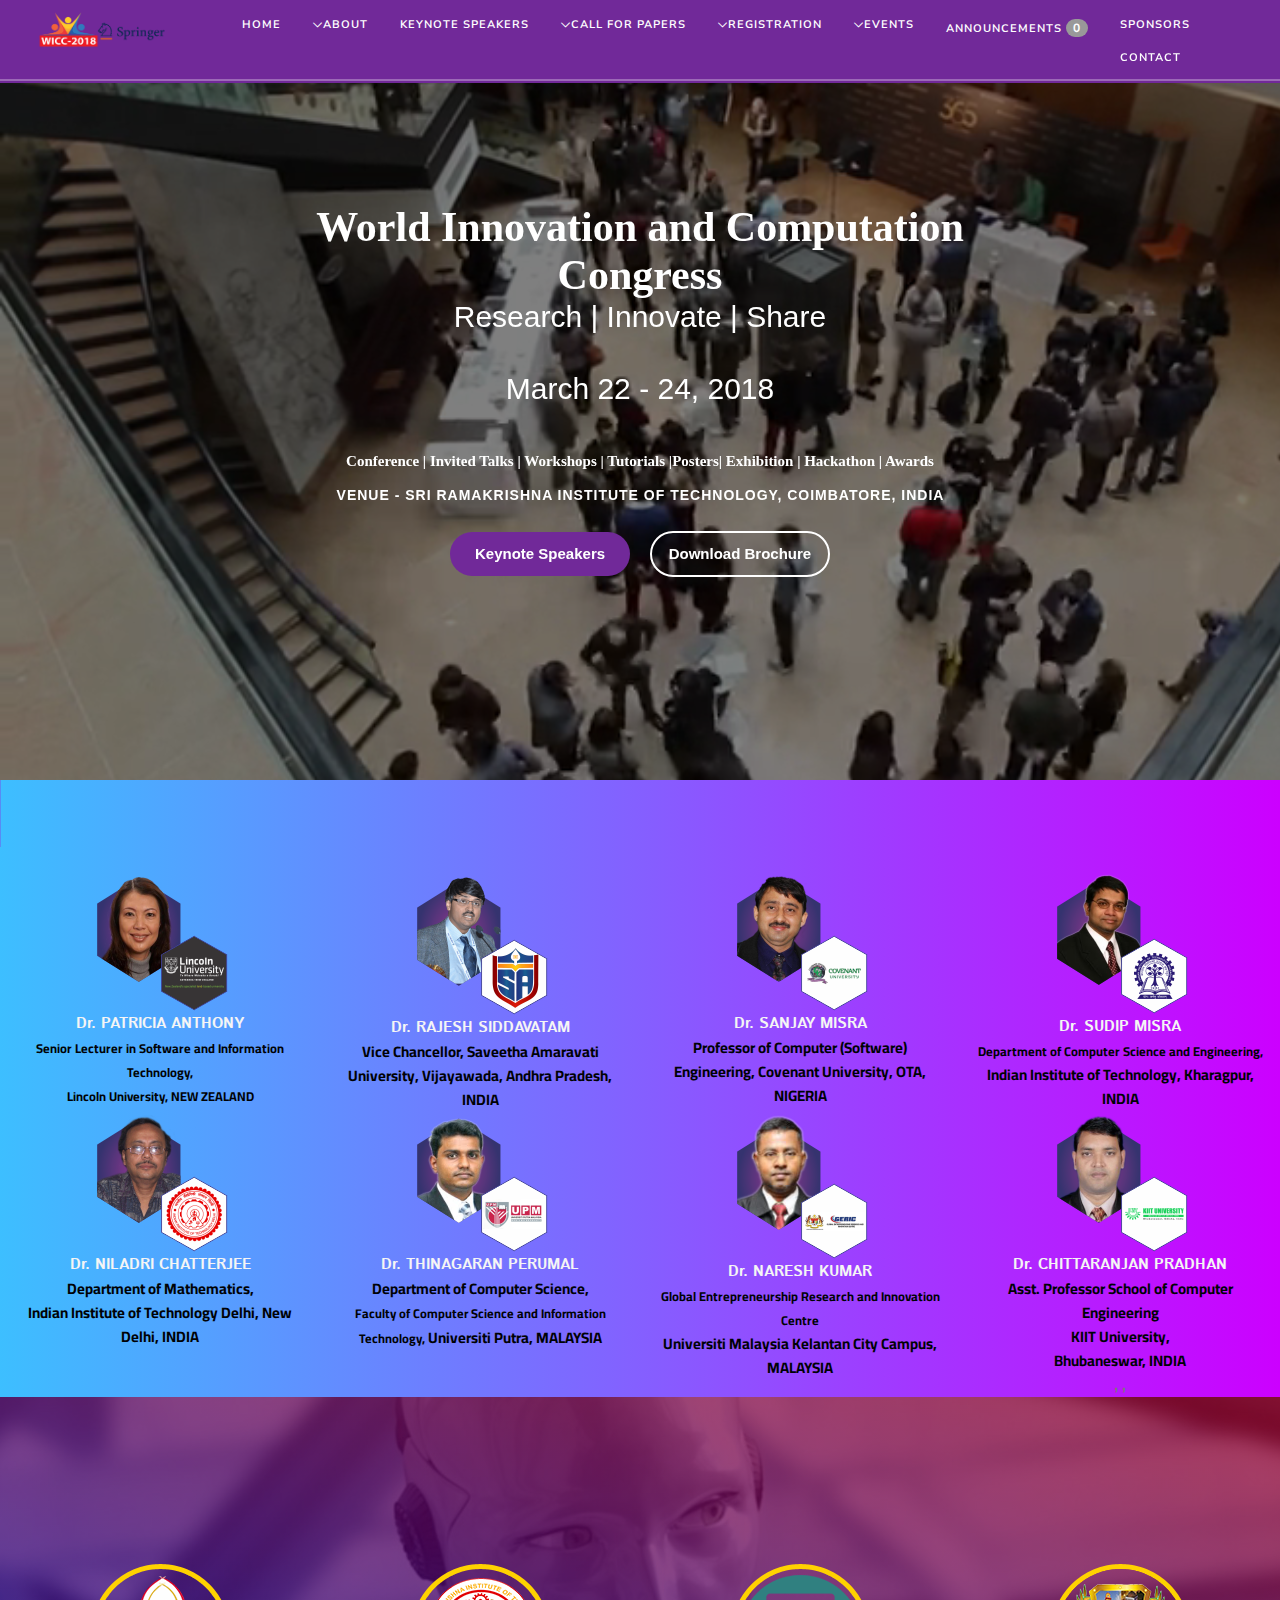
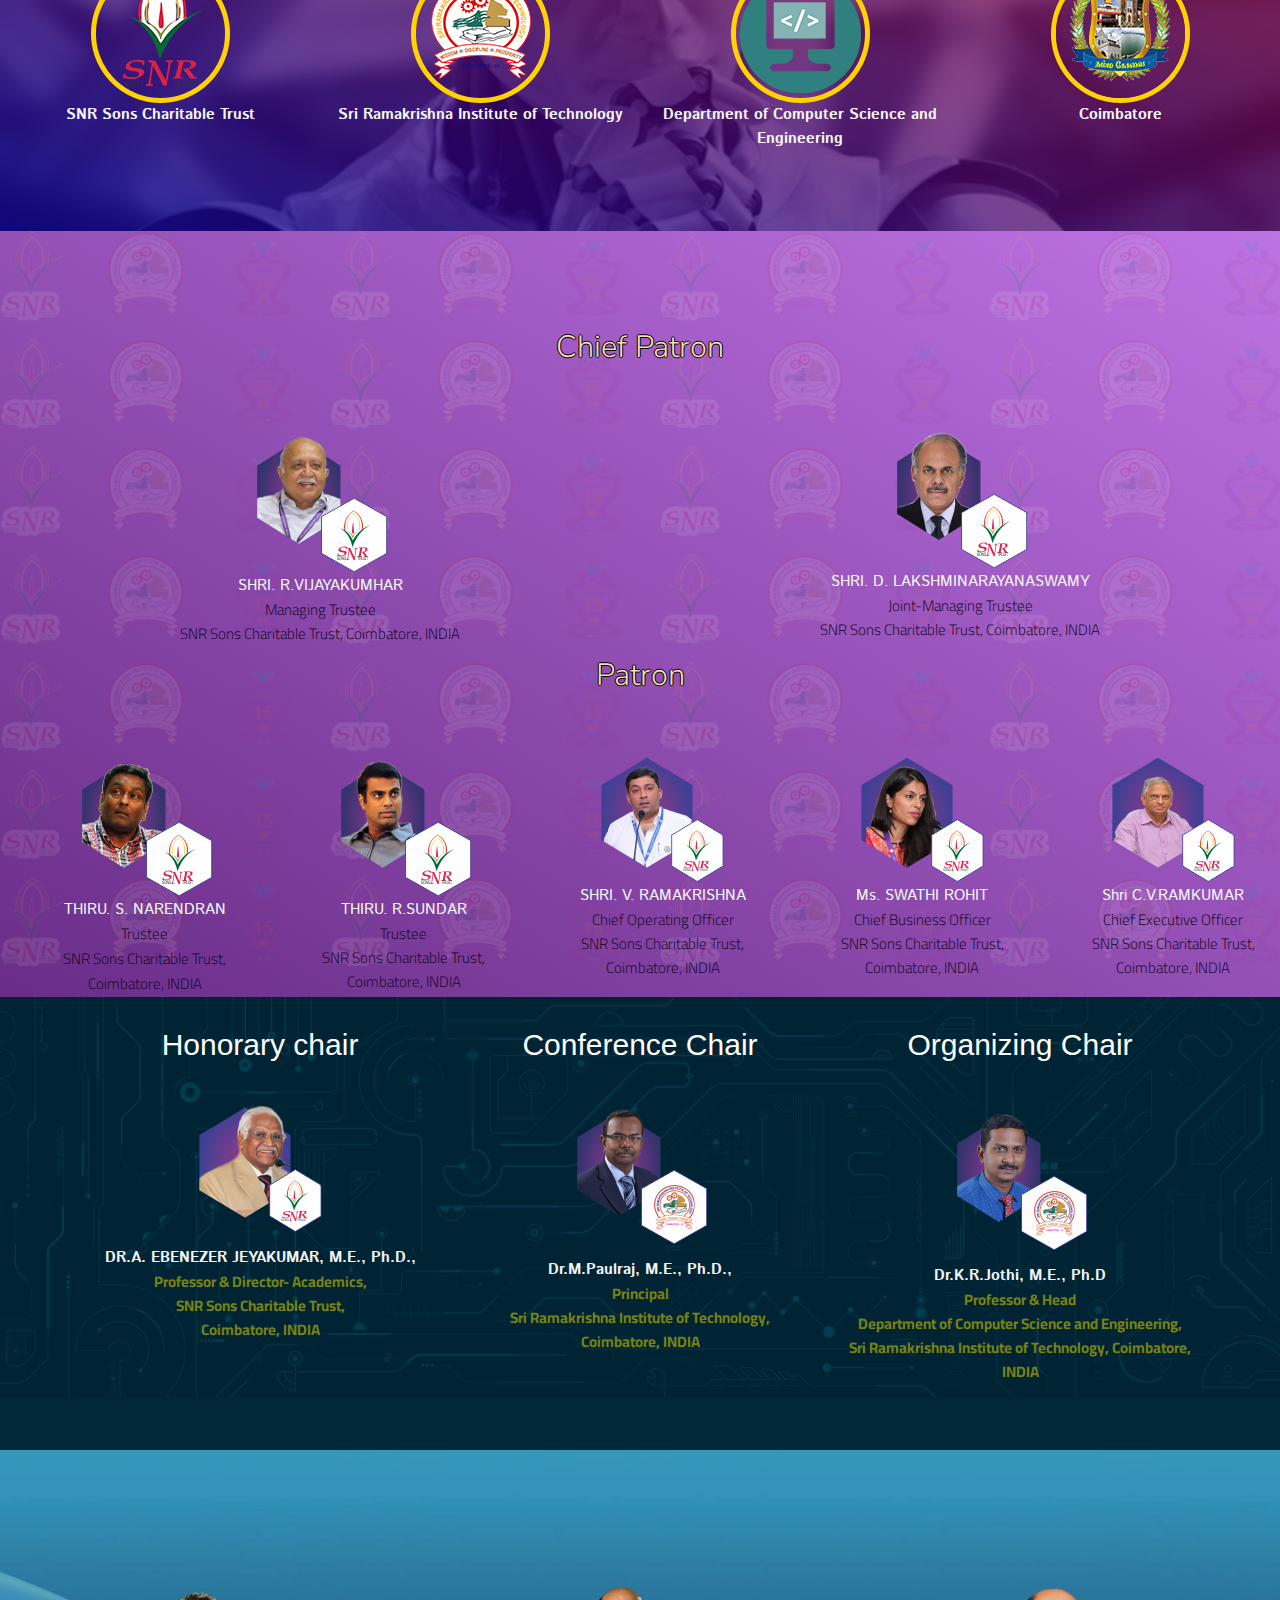
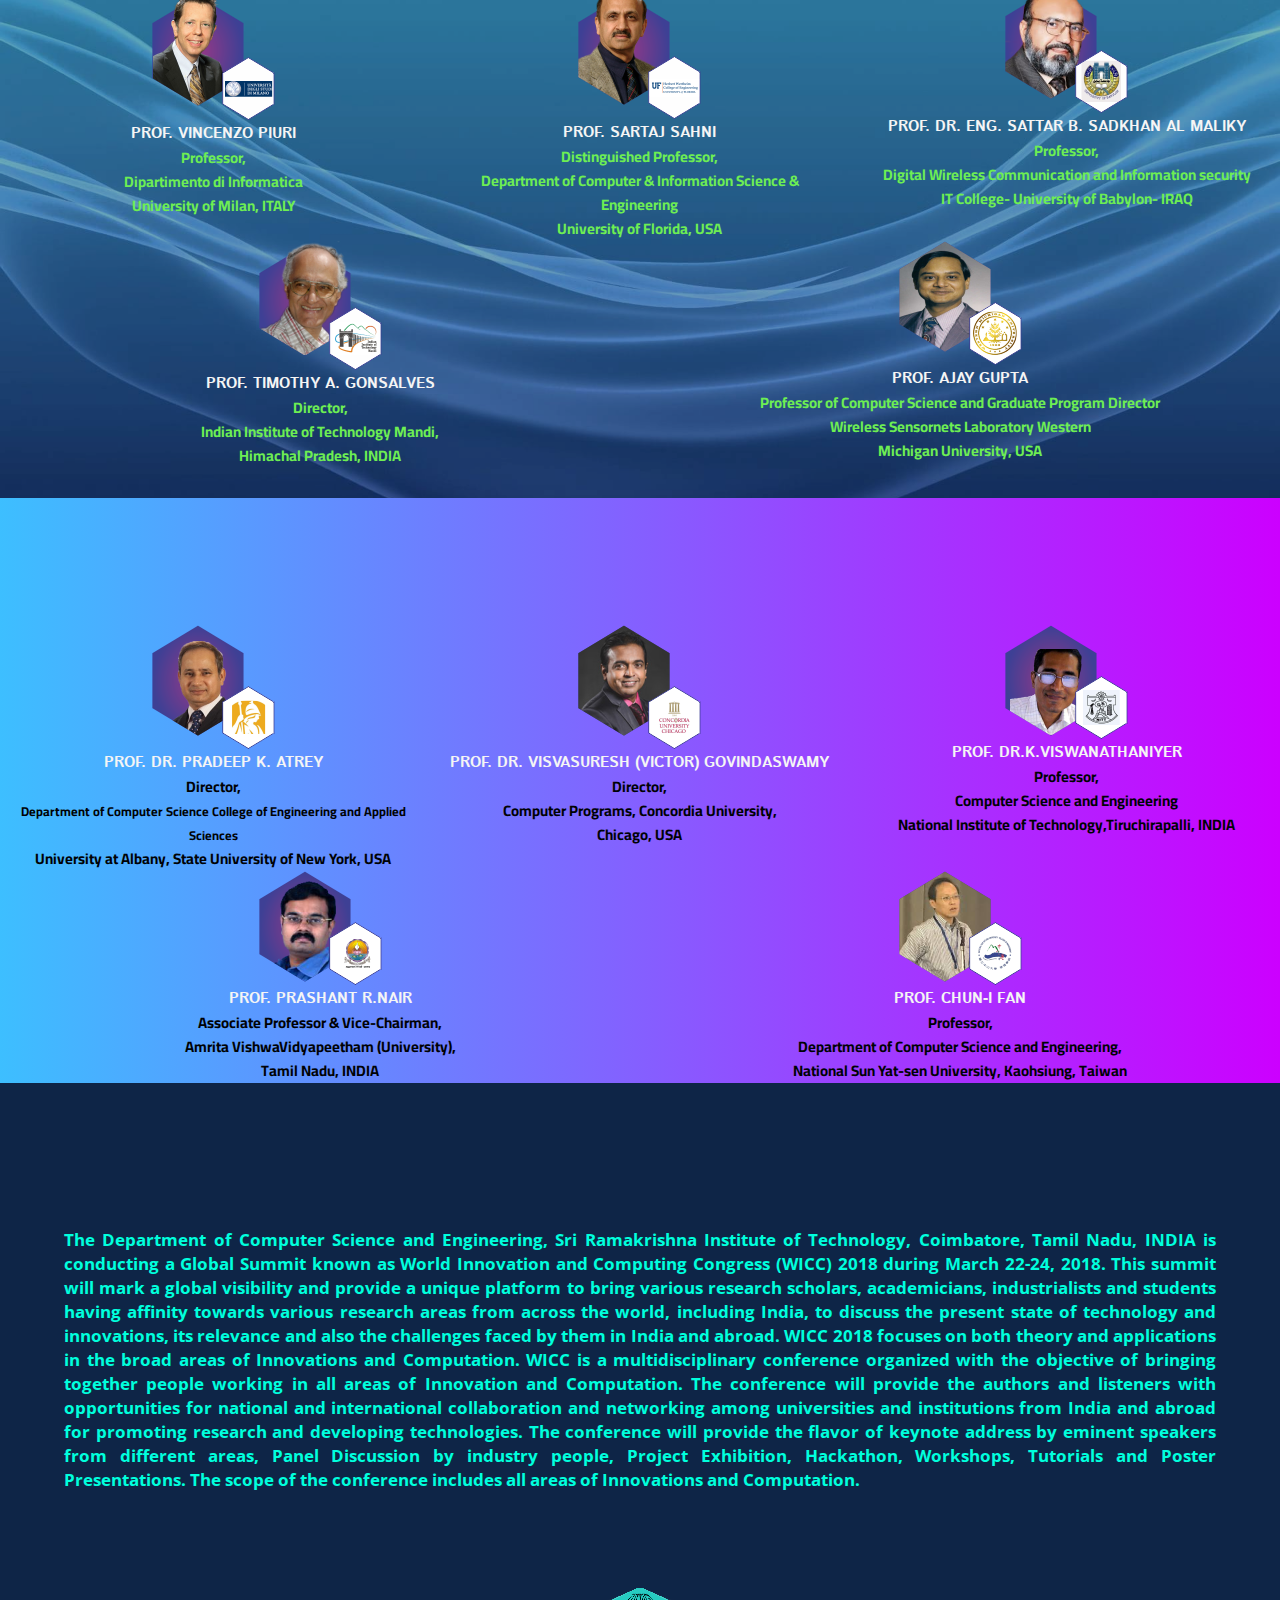
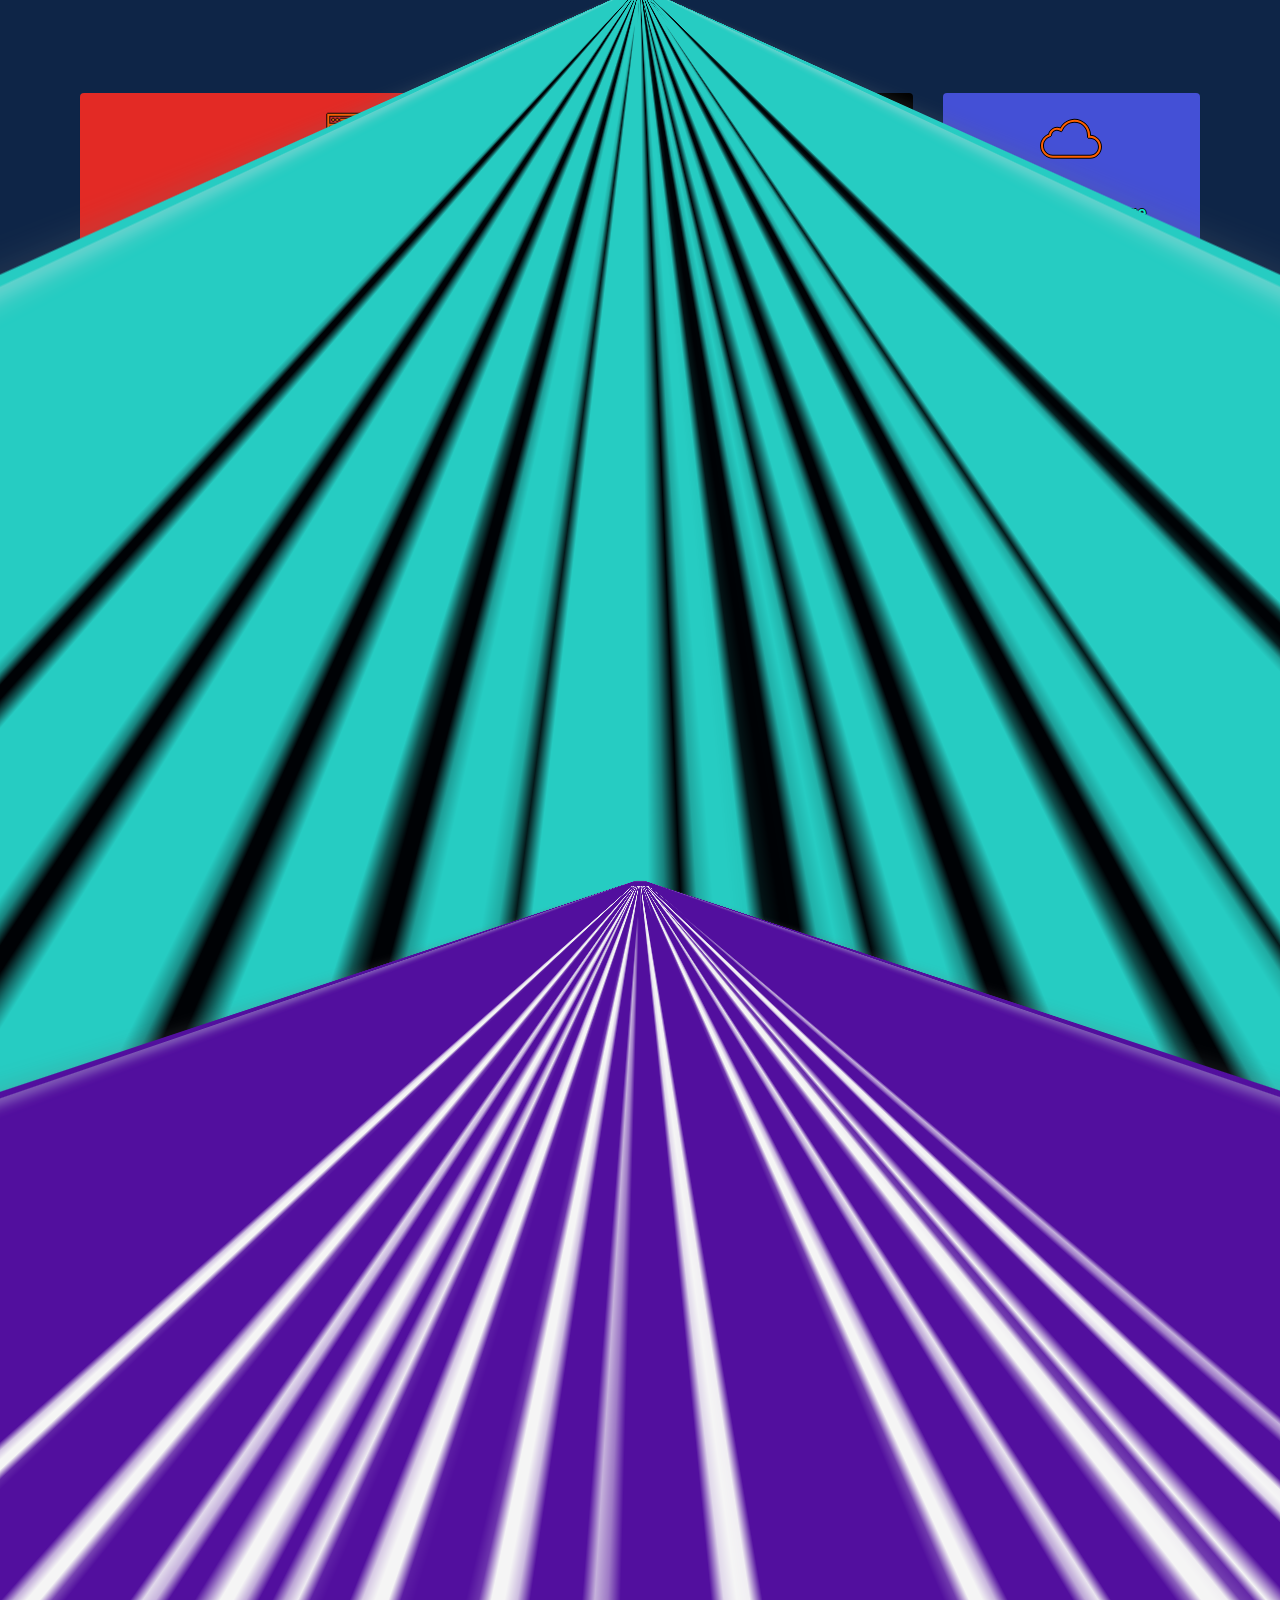
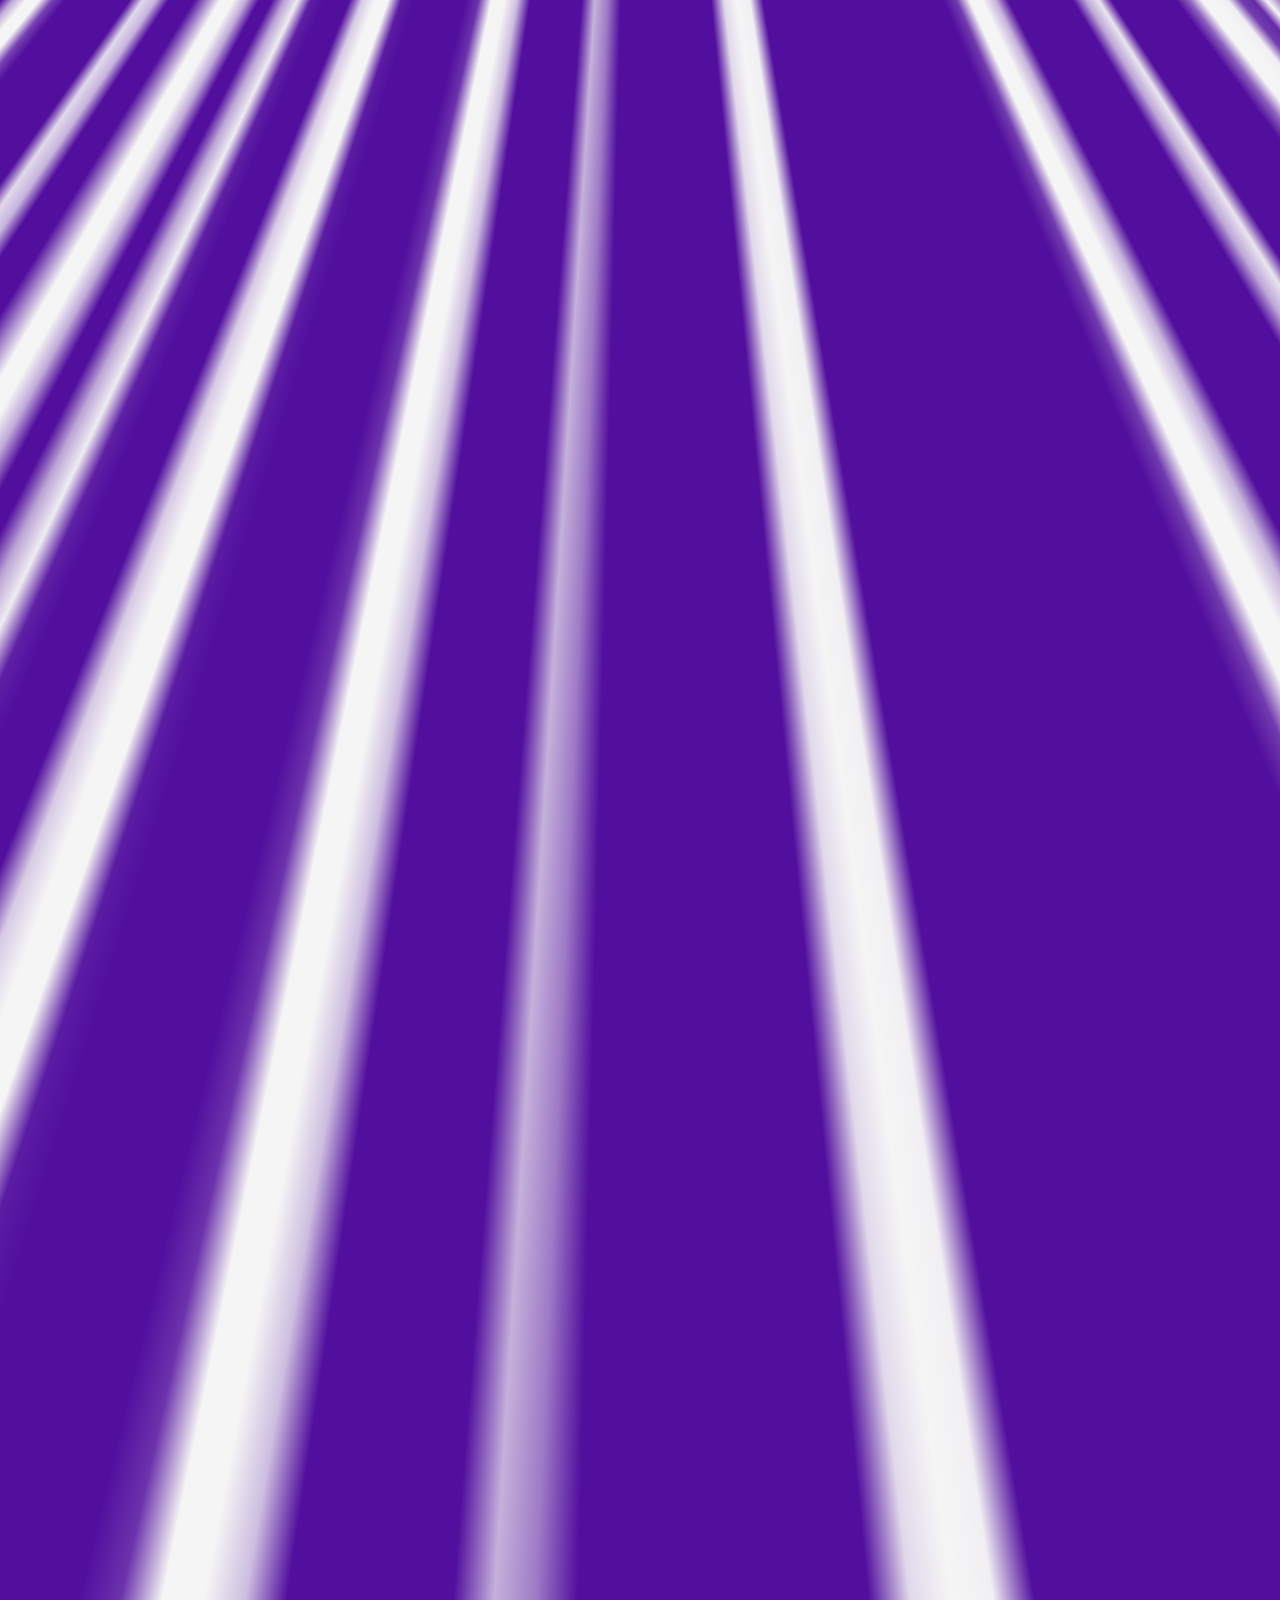
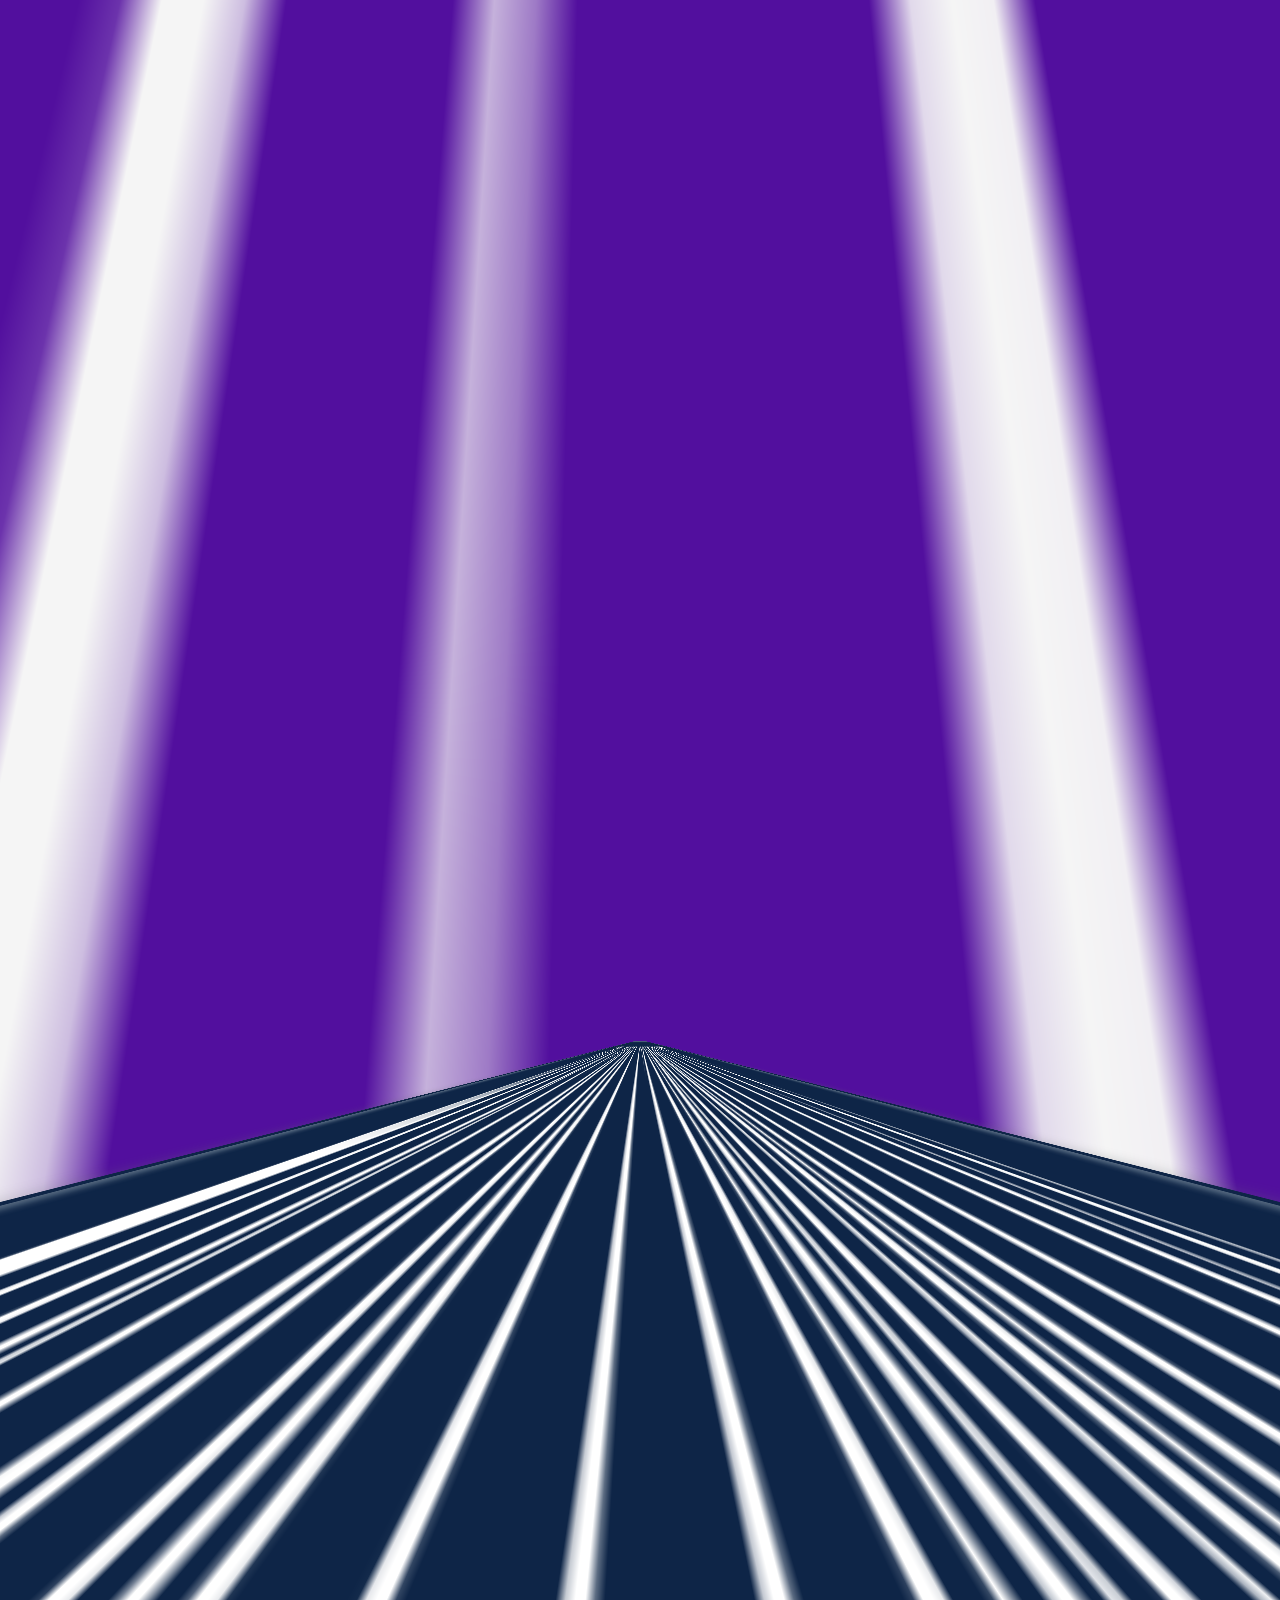
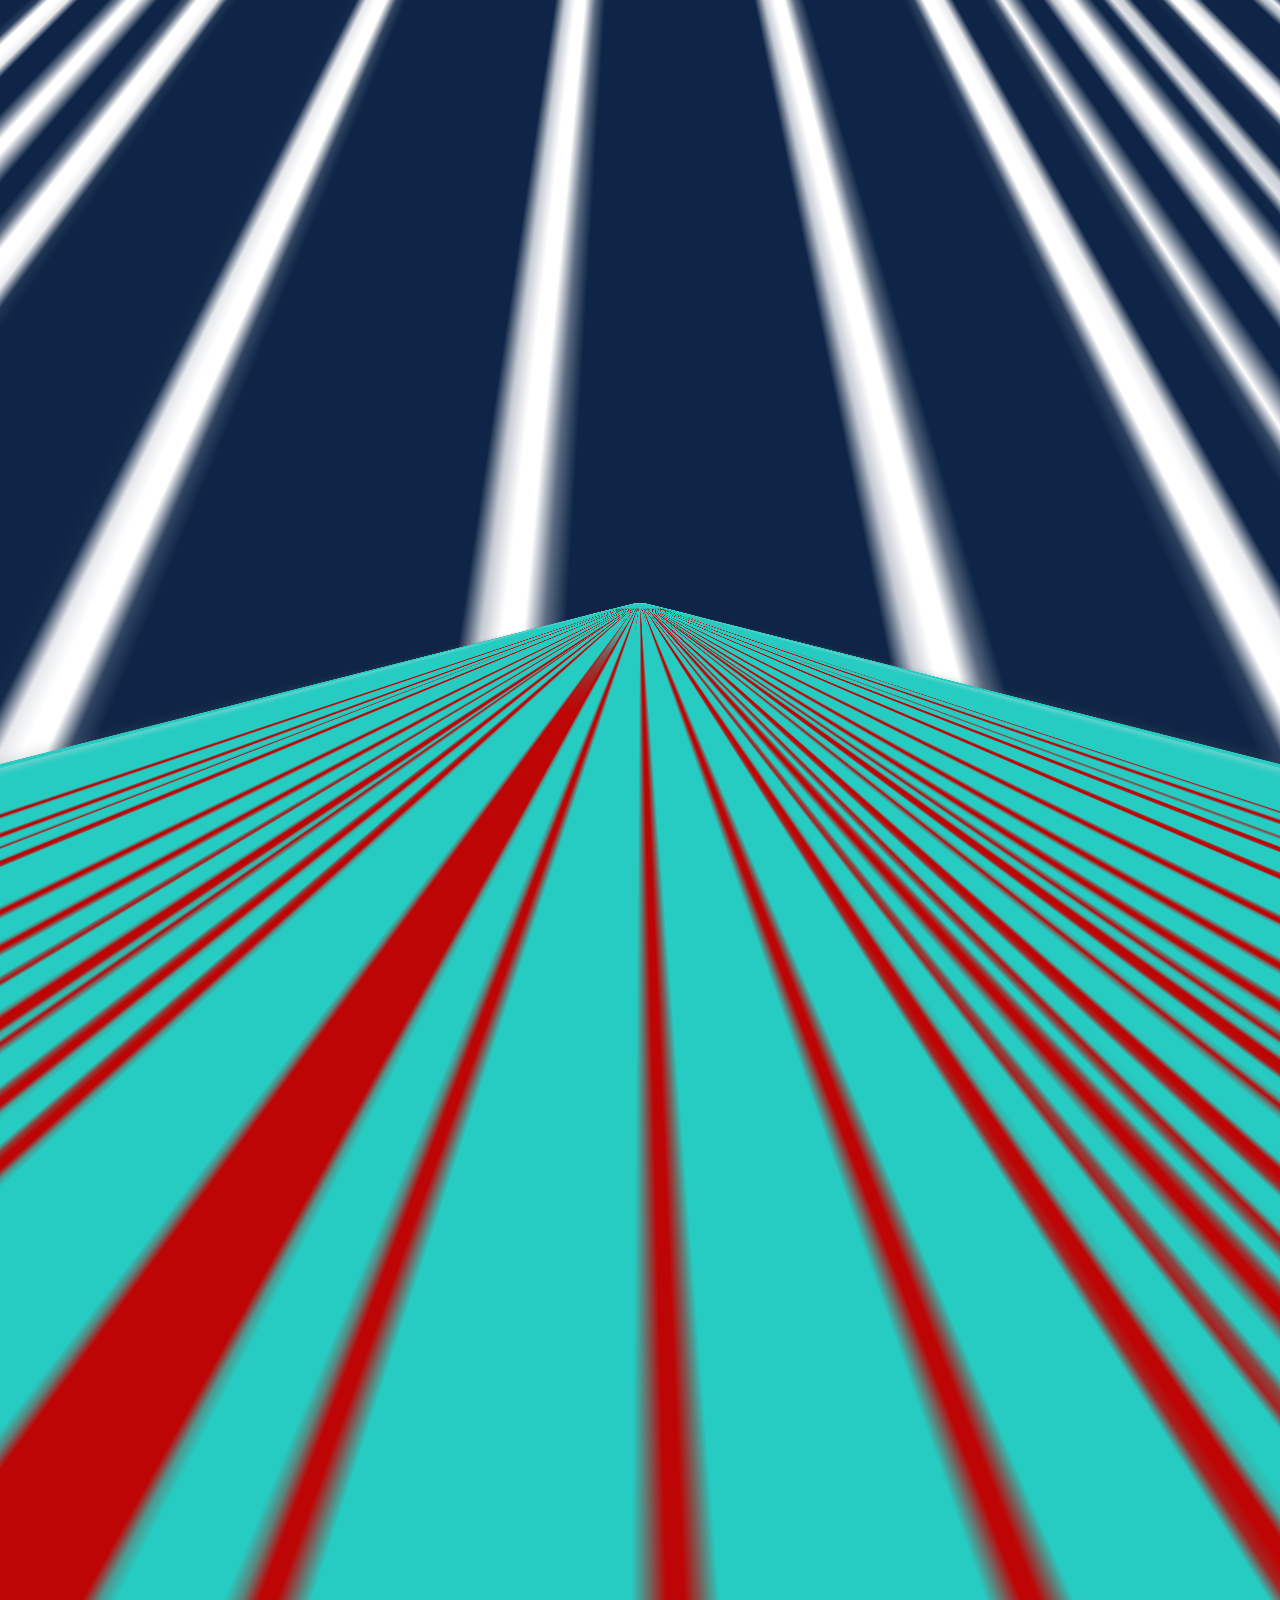
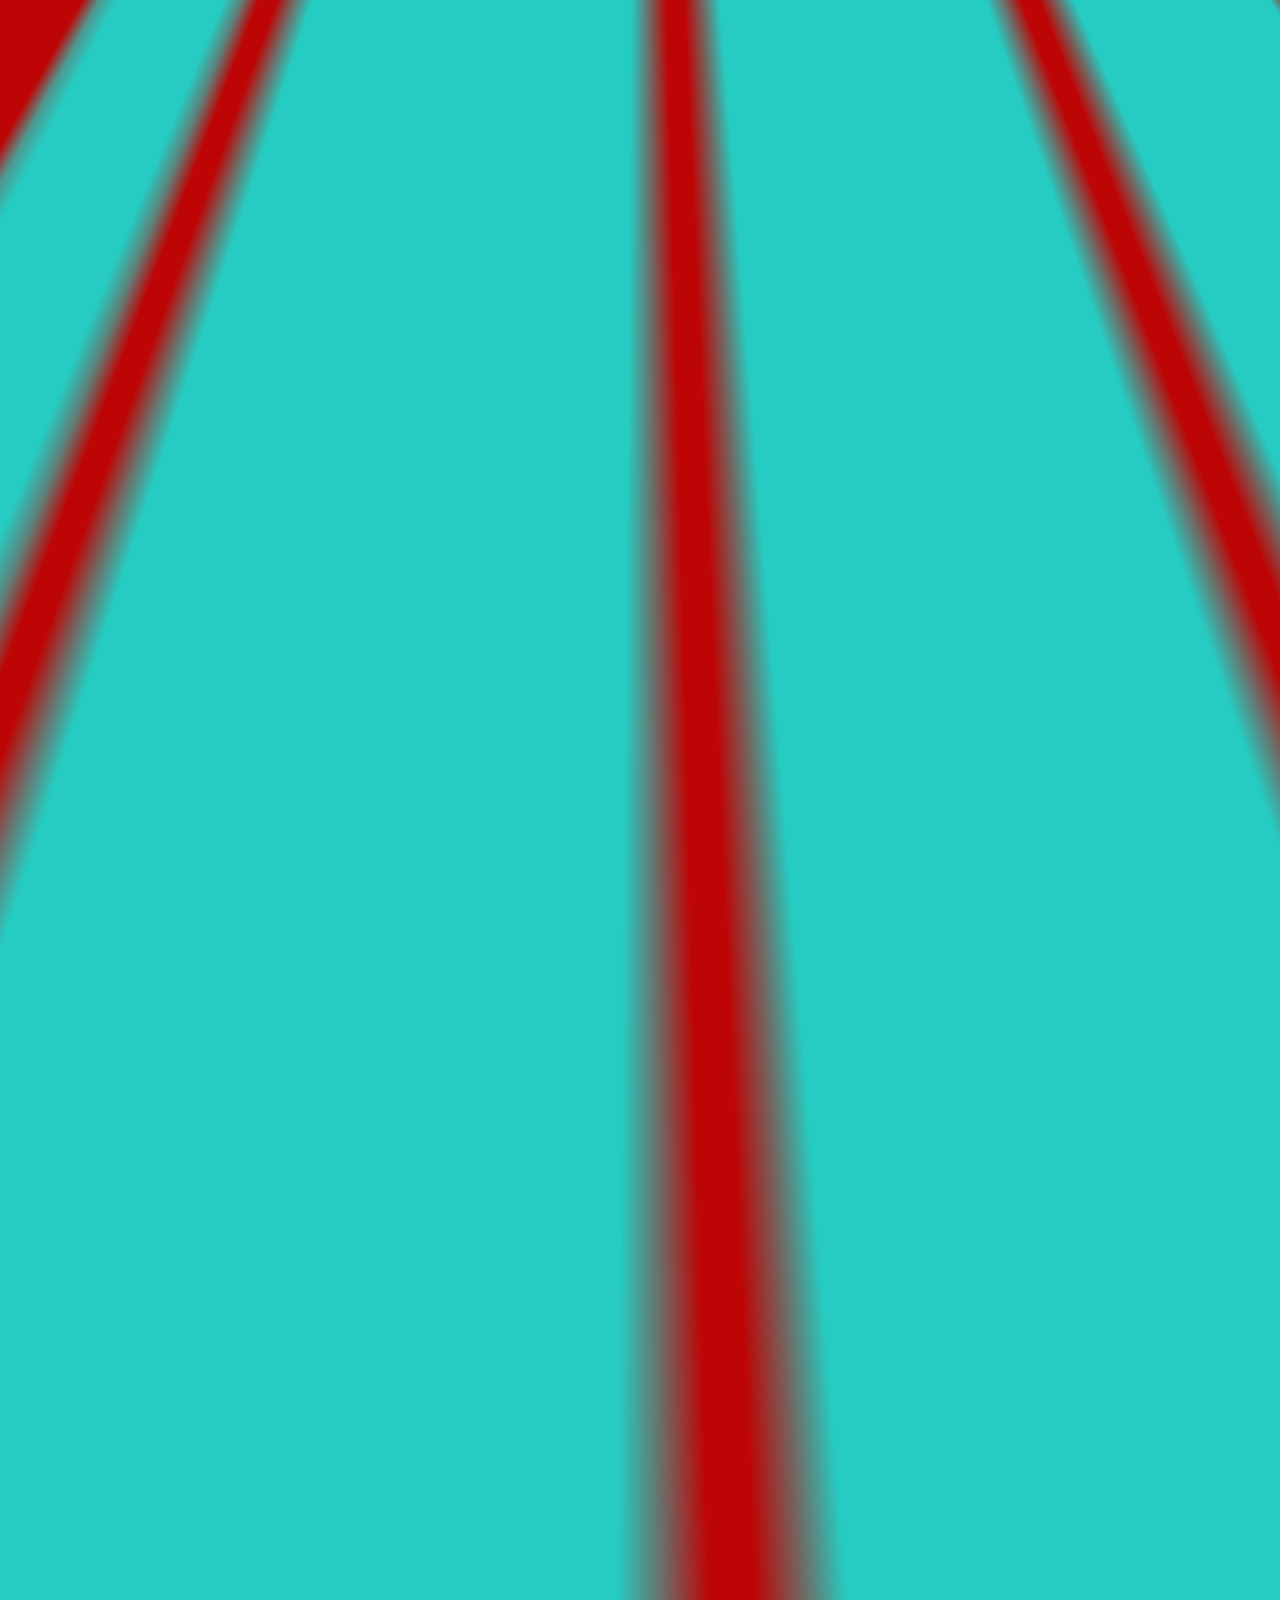
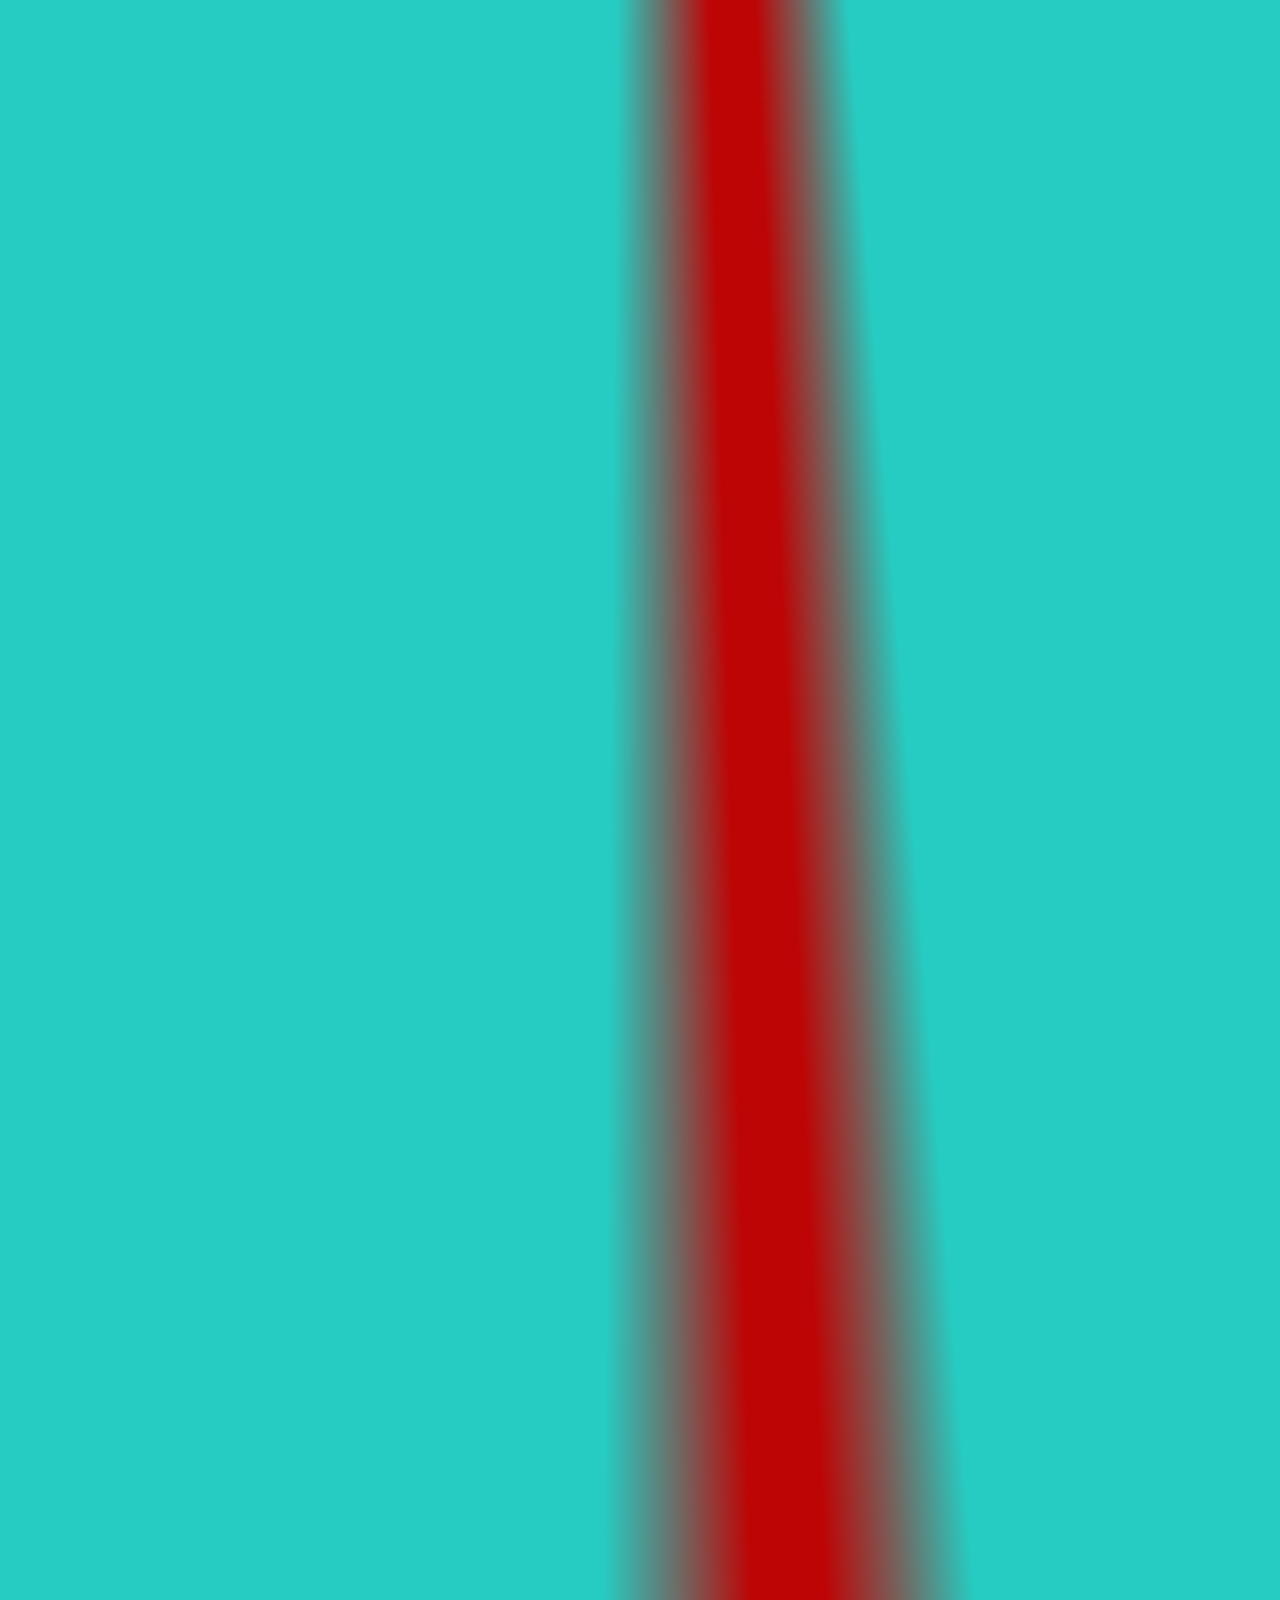
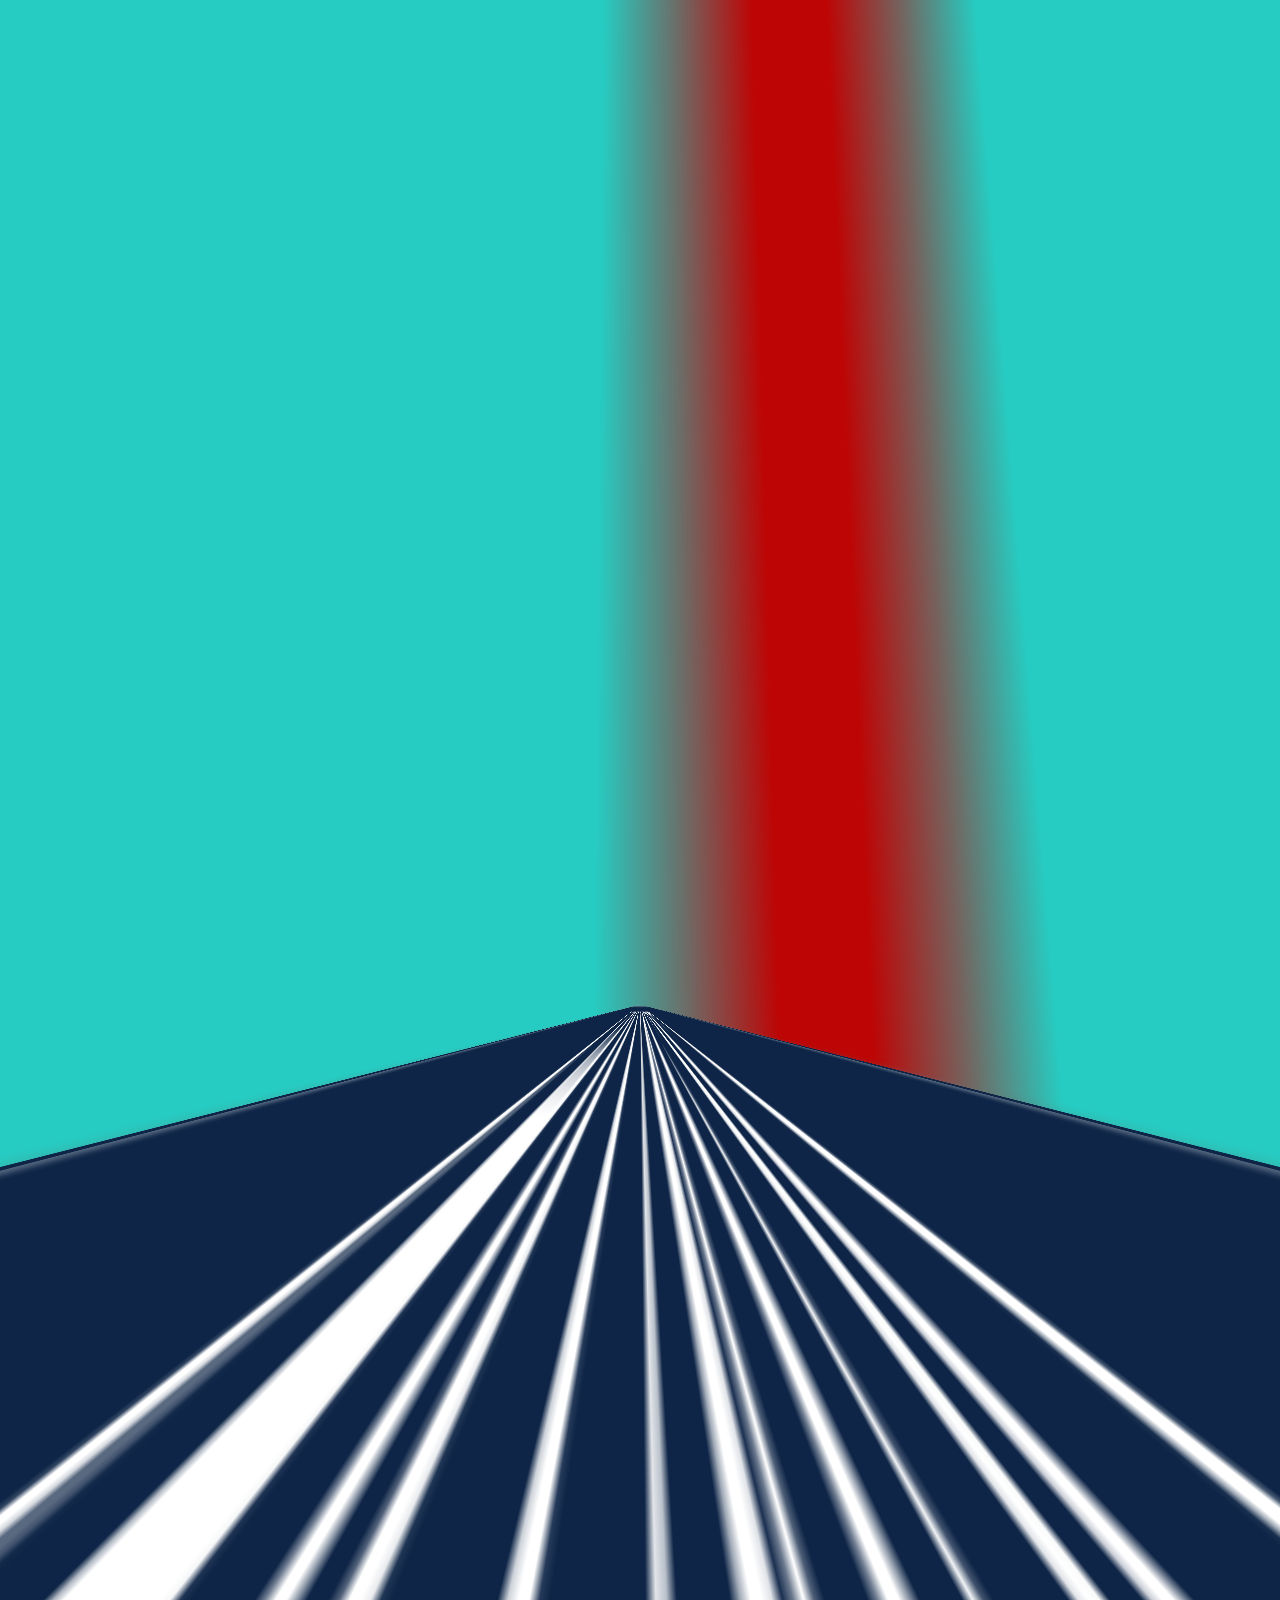
==== commit 3956122e: "Changed themes panel" ====
--- a/index.html
+++ b/index.html
@@ -168,7 +168,7 @@
 				box-shadow: 0 0 0px #447E79;
 			}
 			to {
-				box-shadow: 0 0 60px #08F8E8;
+				box-shadow: 0 0 20px #08F8E8;
 			}
 		}
 		@-moz-keyframes pusate {
@@ -176,7 +176,7 @@
 				box-shadow: 0 0 0px #447E79;
 			}
 			to {
-				box-shadow: 0 0 60px #08F8E8;
+				box-shadow: 0 0 20px #08F8E8;
 			}
 		}
 		@keyframes pusate {
@@ -184,13 +184,13 @@
 				box-shadow: 0 0 0px #447E79;
 			}
 			to {
-				box-shadow: 0 0 60px #08F8E8;
+				box-shadow: 0 0 20px #08F8E8;
 			}
 		}
 		.themespaneltext {
 			color: #00ffdd;
 			text-align: center;
-			font-size: 17px;
+			font-size: 16px;
 			font-family: sans-serif;
 			text-shadow: -1px 0 black, 0 1px black, 1px 0 black, 0 -1px black;
 		}
@@ -699,153 +699,153 @@
 					<div class="row">
 						<div class="col-md-12">
 							<div style="padding:50px">
-							<div class="row"><!--First Row -->
-								<div class="col-md-4 col-sm-6">
-									<div class="panel panel-default" style="background:#000000"  id="pulsor">
-    									<div class="panel-body">
-											<div class="topic">
-								 				<a style="text-decoration:none;" data-toggle="modal" data-target="#cluster">
-													<p class="themespaneltext">
-														<i class="pe-7s-browser"></i> <br />
-														Innovation in Cluster Computing
-												 	</p>
-												</a>
+								<div class="row"><!--First Row -->
+									<div class="col-md-6 col-sm-6">
+										<div class="panel panel-default2">
+											<div class="panel-body">
+												<div class="topic">
+													<a style="text-decoration:none;" data-toggle="modal" data-target="#cluster">
+														<p class="themespaneltext">
+															<i class="pe-7s-browser"></i> <br />
+															Innovation in Artificial Intelligence
+														</p>
+													</a>
+												</div>
 											</div>
 										</div>
-									</div>
-								</div><!--end of individual topic-->					
-								<div class="col-md-4 col-sm-6">
-									<div class="panel panel-default2">
-    									<div class="panel-body">
-											<div class="topic">
-												<a style="text-decoration:none;" data-toggle="modal" data-target="#ml">
-													<p class="themespaneltext">
-														<i class="pe-7s-science"></i> <br />
-														Innovation in Machine Learning
-												 	</p>
-												</a>
+									</div><!--end of individual topic-->					
+									<div class="col-md-3 col-sm-6">
+										<div class="panel panel-default" style="background:#000000"  id="pulsor">
+											<div class="panel-body">
+												<div class="topic">
+													<a style="text-decoration:none;" data-toggle="modal" data-target="#cs">
+														<p class="themespaneltext">
+															<i class="pe-7s-science"></i> <br />
+															Innovation in Cyber Security
+														</p>
+													</a>
+												</div>
 											</div>
 										</div>
-									</div>
-								</div><!--end of individual topic-->
-								<div class="col-md-4 col-sm-6">
-									<div class="panel panel-default" style="background:#000000"  id="pulsor">
-    									<div class="panel-body">
-											<div class="topic">
-								 				<a style="text-decoration:none;" data-toggle="modal" data-target="#smac">
-													<p class="themespaneltext">
-														<i class="pe-7s-cloud"></i> <br />
-														Innovation in SMAC
-												 	</p>
-												</a>
+									</div><!--end of individual topic-->
+									<div class="col-md-3 col-sm-6">
+										<div class="panel panel-default1" style="background:#4450D6">
+											<div class="panel-body">
+												<div class="topic">
+													<a style="text-decoration:none;" data-toggle="modal" data-target="#smac">
+														<p class="themespaneltext">
+															<i class="pe-7s-cloud"></i> <br />
+															Innovation in Image Processing
+														</p>
+													</a>
+												</div>
 											</div>
 										</div>
-									</div>
-								</div><!--end of individual topic-->
-							</div><!--Enf of first row -->
-							<div class="row">
-								<div class="col-md-4 col-sm-6">
-									<div class="panel panel-default4">
-    									<div class="panel-body">
-											<div class="topic">
-												<a style="text-decoration:none;" data-toggle="modal" data-target="#iot">
-													<p class="themespaneltext">
-														<i class="pe-7s-signal"></i> <br />
-														Innovation in Internet of Things
-												 	</p>
-												</a>
+									</div><!--end of individual topic-->
+								</div><!--Enf of first row -->
+								<div class="row">
+									<div class="col-md-3 col-sm-6">
+										<div class="panel panel-default4">
+											<div class="panel-body">
+												<div class="topic">
+													<a style="text-decoration:none;" data-toggle="modal" data-target="#ws">
+														<p class="themespaneltext">
+															<i class="pe-7s-signal"></i> <br />
+															Innovation in Web Standards
+														</p>
+													</a>
+												</div>
 											</div>
 										</div>
-									</div>
-								</div><!--end of individual topic-->
-								<div class="col-md-4 col-sm-6">
-									<div class="panel panel-default" style="background:#000000"  id="pulsor">
-    									<div class="panel-body">
-											<div class="topic">
-								 				<a style="text-decoration:none;" data-toggle="modal" data-target="#ai">
-													<p class="themespaneltext">
-														<i class="pe-7s-light"></i> <br />
-														Innovation in Artificial Intelligence
-												 	</p>
-												</a>
+									</div><!--end of individual topic-->
+									<div class="col-md-3 col-sm-6">
+										<div class="panel panel-default" style="background:#000000"  id="pulsor">
+											<div class="panel-body">
+												<div class="topic">
+													<a style="text-decoration:none;" data-toggle="modal" data-target="#iot">
+														<p class="themespaneltext">
+															<i class="pe-7s-light"></i> <br />
+															Innovation in SMAC
+														</p>
+													</a>
+												</div>
 											</div>
 										</div>
-									</div>
-								</div><!--end of individual topic-->
-								<div class="col-md-4 col-sm-6">
-									<div class="panel panel-default6">
-    									<div class="panel-body">
-											<div class="topic">
-												<a style="text-decoration:none;" data-toggle="modal" data-target="#cs">
-													<p class="themespaneltext">
-														<i class="pe-7s-global"></i> <br />
-														Innovation in Cyber Security
-												 	</p>
-												</a>
+									</div><!--end of individual topic-->
+									<div class="col-md-6 col-sm-6">
+										<div class="panel panel-default6">
+											<div class="panel-body">
+												<div class="topic">
+													<a style="text-decoration:none;" data-toggle="modal" data-target="#ml">
+														<p class="themespaneltext">
+															<i class="pe-7s-global"></i> <br />
+															Innovation in Ubiquitous computing
+														</p>
+													</a>
+												</div>
 											</div>
 										</div>
-									</div>
-								</div><!--end of individual topic-->
-							</div><!--end of row-->
-							<div class="row">
-								<div class="col-md-4 col-sm-6">
-									<div class="panel panel-default" style="background:#000000"  id="pulsor">
-    									<div class="panel-body">
-											<div class="topic">
-								 				<a style="text-decoration:none;" data-toggle="modal" data-target="#ws">
-													<p class="themespaneltext">
-														<i class="pe-7s-server"></i> <br />
-														Innovation in Web Standards
-												 	</p>
-												</a>
+									</div><!--end of individual topic-->
+								</div><!--end of row-->
+								<div class="row">
+									<div class="col-md-3 col-sm-6">
+										<div class="panel panel-default" style="background:#000000"  id="pulsor">
+											<div class="panel-body">
+												<div class="topic">
+													<a style="text-decoration:none;" data-toggle="modal" data-target="#ai">
+														<p class="themespaneltext" style="font-size:15px">
+															<i class="pe-7s-server"></i> <br />
+															Innovation in Cluster Computing
+														</p>
+													</a>
+												</div>
 											</div>
 										</div>
-									</div>
-								</div><!--end of individual topic-->
-								<div class="col-md-4 col-sm-6">
-									<div class="panel panel-default8">
-    									<div class="panel-body">
-											<div class="topic">
-												<a style="text-decoration:none;" data-toggle="modal" data-target="#uc">
-													<p class="themespaneltext">
-														<i class="pe-7s-loop"></i> <br />
-														Innovation in Ubiquitous computing
-												 	</p>
-												</a>
-											</div>
-										</div>					
-									</div>
-								</div><!--end of individual topic-->
-								<div class="col-md-4 col-sm-6">
-									<div class="panel panel-default" style="background:#000000"  id="pulsor">
-    									<div class="panel-body">
-											<div class="topic">
-								 				<a style="text-decoration:none;" data-toggle="modal" data-target="#ict">
-													<p class="themespaneltext">
-														<i class="pe-7s-study"></i> <br />
-														Innovation in ICT for Education
-												 	</p>
-												</a>
+									</div><!--end of individual topic-->
+									<div class="col-md-3 col-sm-6">
+										<div class="panel panel-default8">
+											<div class="panel-body">
+												<div class="topic">
+													<a style="text-decoration:none;" data-toggle="modal" data-target="#uc">
+														<p class="themespaneltext">
+															<i class="pe-7s-loop"></i> <br />
+															Innovation in internet of Things
+														</p>
+													</a>
+												</div>
+											</div>					
+										</div>
+									</div><!--end of individual topic-->
+									<div class="col-md-3 col-sm-6">
+										<div class="panel panel-default" style="background:#000000"  id="pulsor">
+											<div class="panel-body">
+												<div class="topic">
+													<a style="text-decoration:none;" data-toggle="modal" data-target="#ict">
+														<p class="themespaneltext">
+															<i class="pe-7s-study"></i> <br />
+															Innovation in ICT for Education
+														</p>
+													</a>
+												</div>
 											</div>
 										</div>
-									</div>
-								</div><!--end of individual topic-->
-								
-								<div class="col-md-4 col-sm-6">
-									<div class="panel panel-default" style="background:#000000"  id="pulsor">
-    									<div class="panel-body">
-											<div class="topic">
-								 				<a style="text-decoration:none;" data-toggle="modal" data-target="#ip">
-													<p class="themespaneltext">
-														<i class="pe-7s-photo"></i> <br />
-														Innovation in Image Processing
-												 	</p>
-												</a>
+									</div><!--end of individual topic-->
+									<div class="col-md-3 col-sm-6">
+										<div class="panel panel-default1" style="background:#3E6D22" >
+											<div class="panel-body">
+												<div class="topic">
+													<a style="text-decoration:none;" data-toggle="modal" data-target="#ict">
+														<p class="themespaneltext">
+															<i class="pe-7s-study"></i> <br />
+															Innovation in Machine Learning
+														</p>
+													</a>
+												</div>
 											</div>
 										</div>
-									</div>
-								</div><!--end of individual topic-->
-							</div><!--end of row-->
+									</div><!--end of individual topic-->
+								</div>
+							</div>
 						</div><!--end of col-md-12-->
 					</div><!--end of row-->
 				</div><!--End of main-container-->
@@ -1152,18 +1152,18 @@
 
 				
 				
-				<section class="buttonsreg" style="text-align: center">
-					<div class="main-container">
-						<div class="row">
-							<div col-sm-12>
-								<button class="buttonreg drawreg" onclick="window.open('https://easychair.org/conferences/?conf=wicc2018')">
-									<img src="images/logoEC.png" alt="" width="200px"/>	
-									<span style="font-size:120%">Submit Your Article</span>
-								</button>
-							</div>
-						</div>
-					</div>
-				</section>
+					<section class="buttonsreg" style="text-align: center">
+						<div class="main-container">
+							<div class="row">
+								<div col-sm-12>
+									<button class="buttonreg drawreg" onclick="window.open('https://easychair.org/conferences/?conf=wicc2018')">
+										<img src="images/logoEC.png" alt="" width="200px"/>	
+										<span style="font-size:120%">Submit Your Article</span>
+									</button>
+								</div>
+							</div>
+						</div>
+					</section>
 				
 				<a id="advisorycommittee" class="in-page-link"></a>
 				<section class="advisorycommittee">
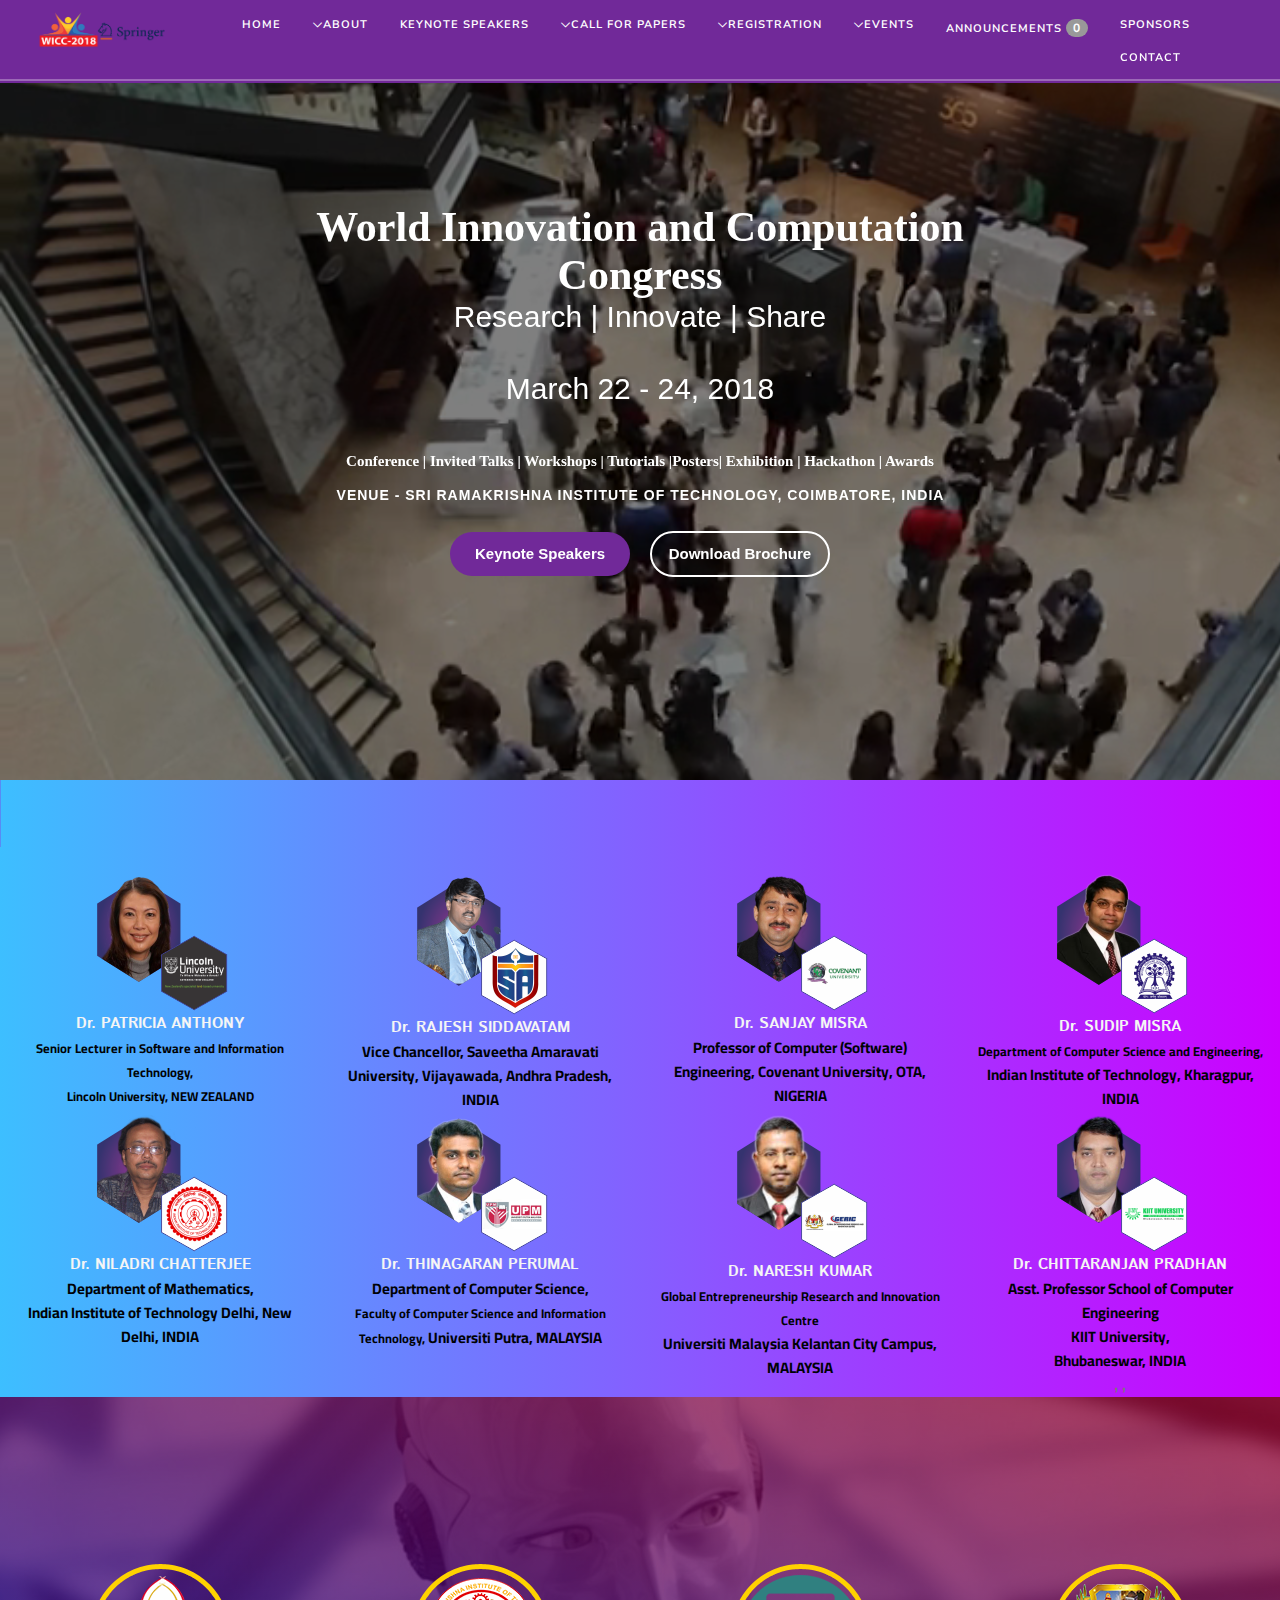
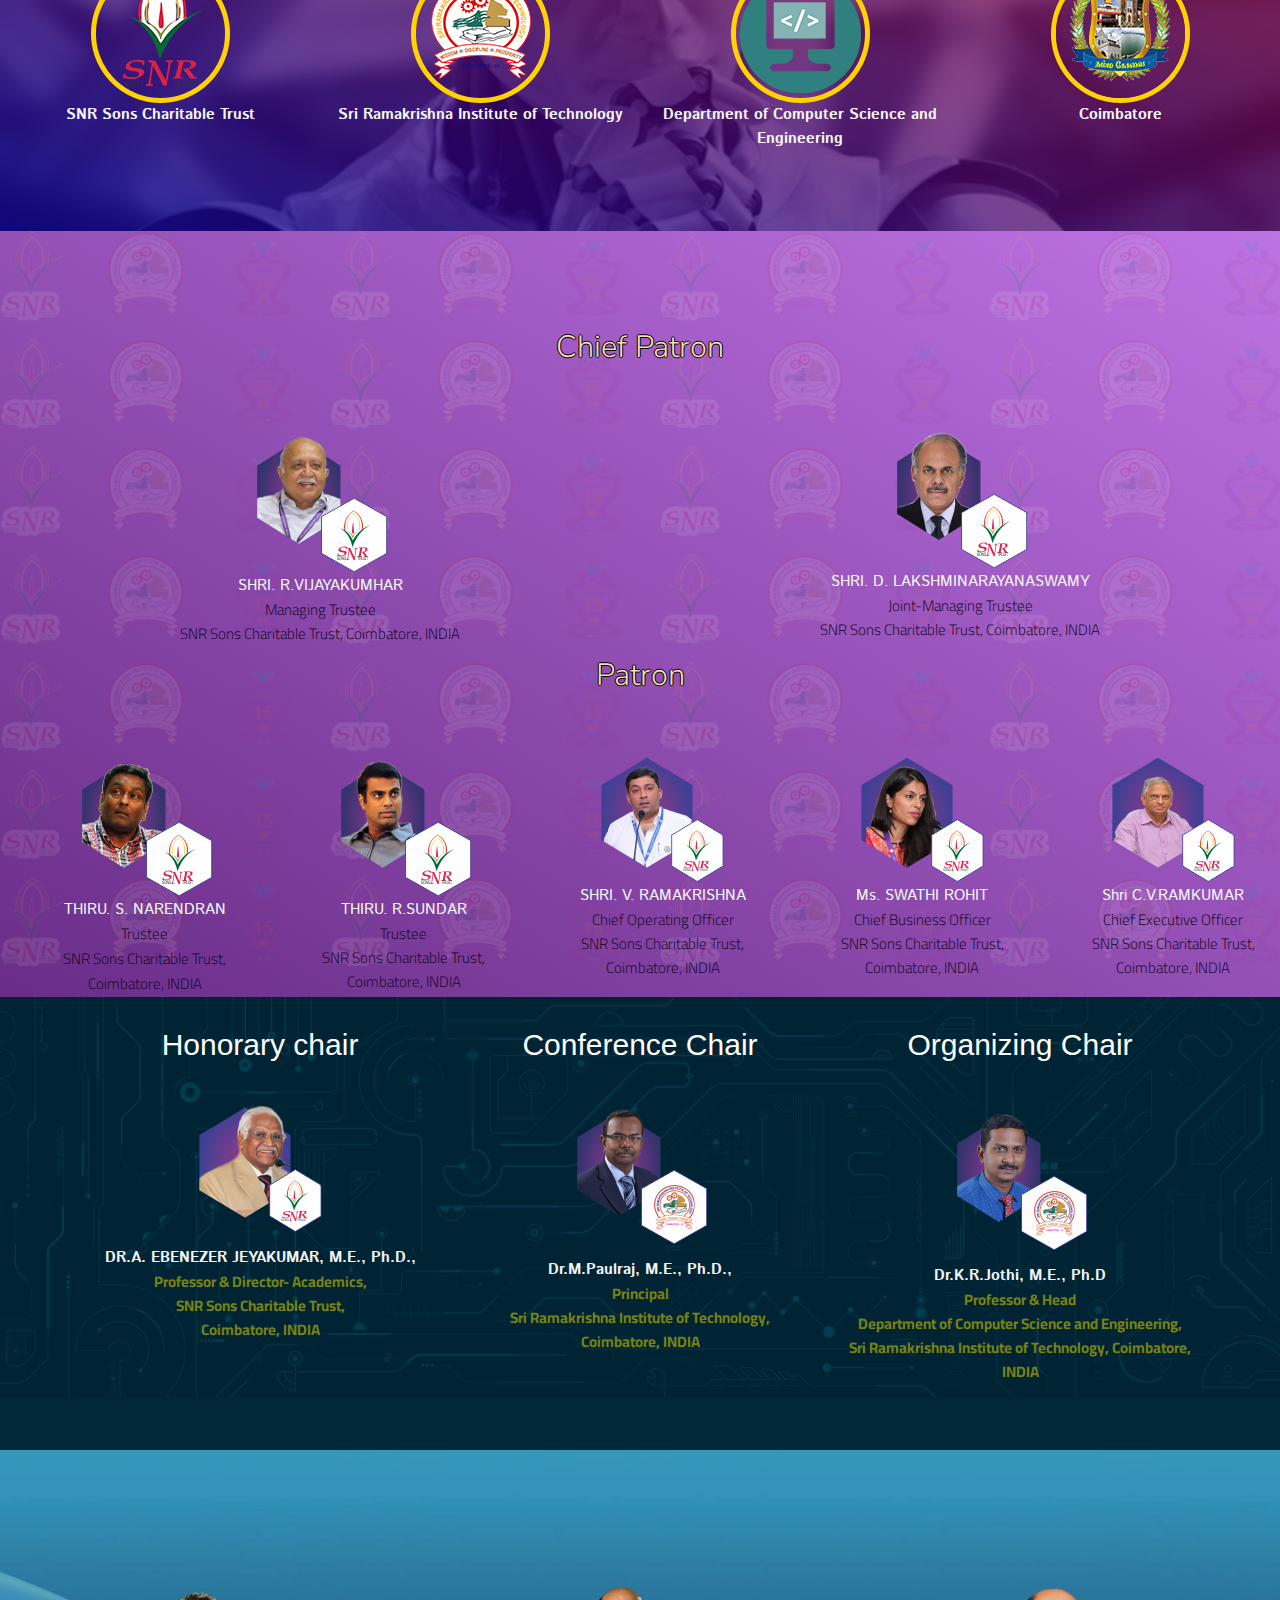
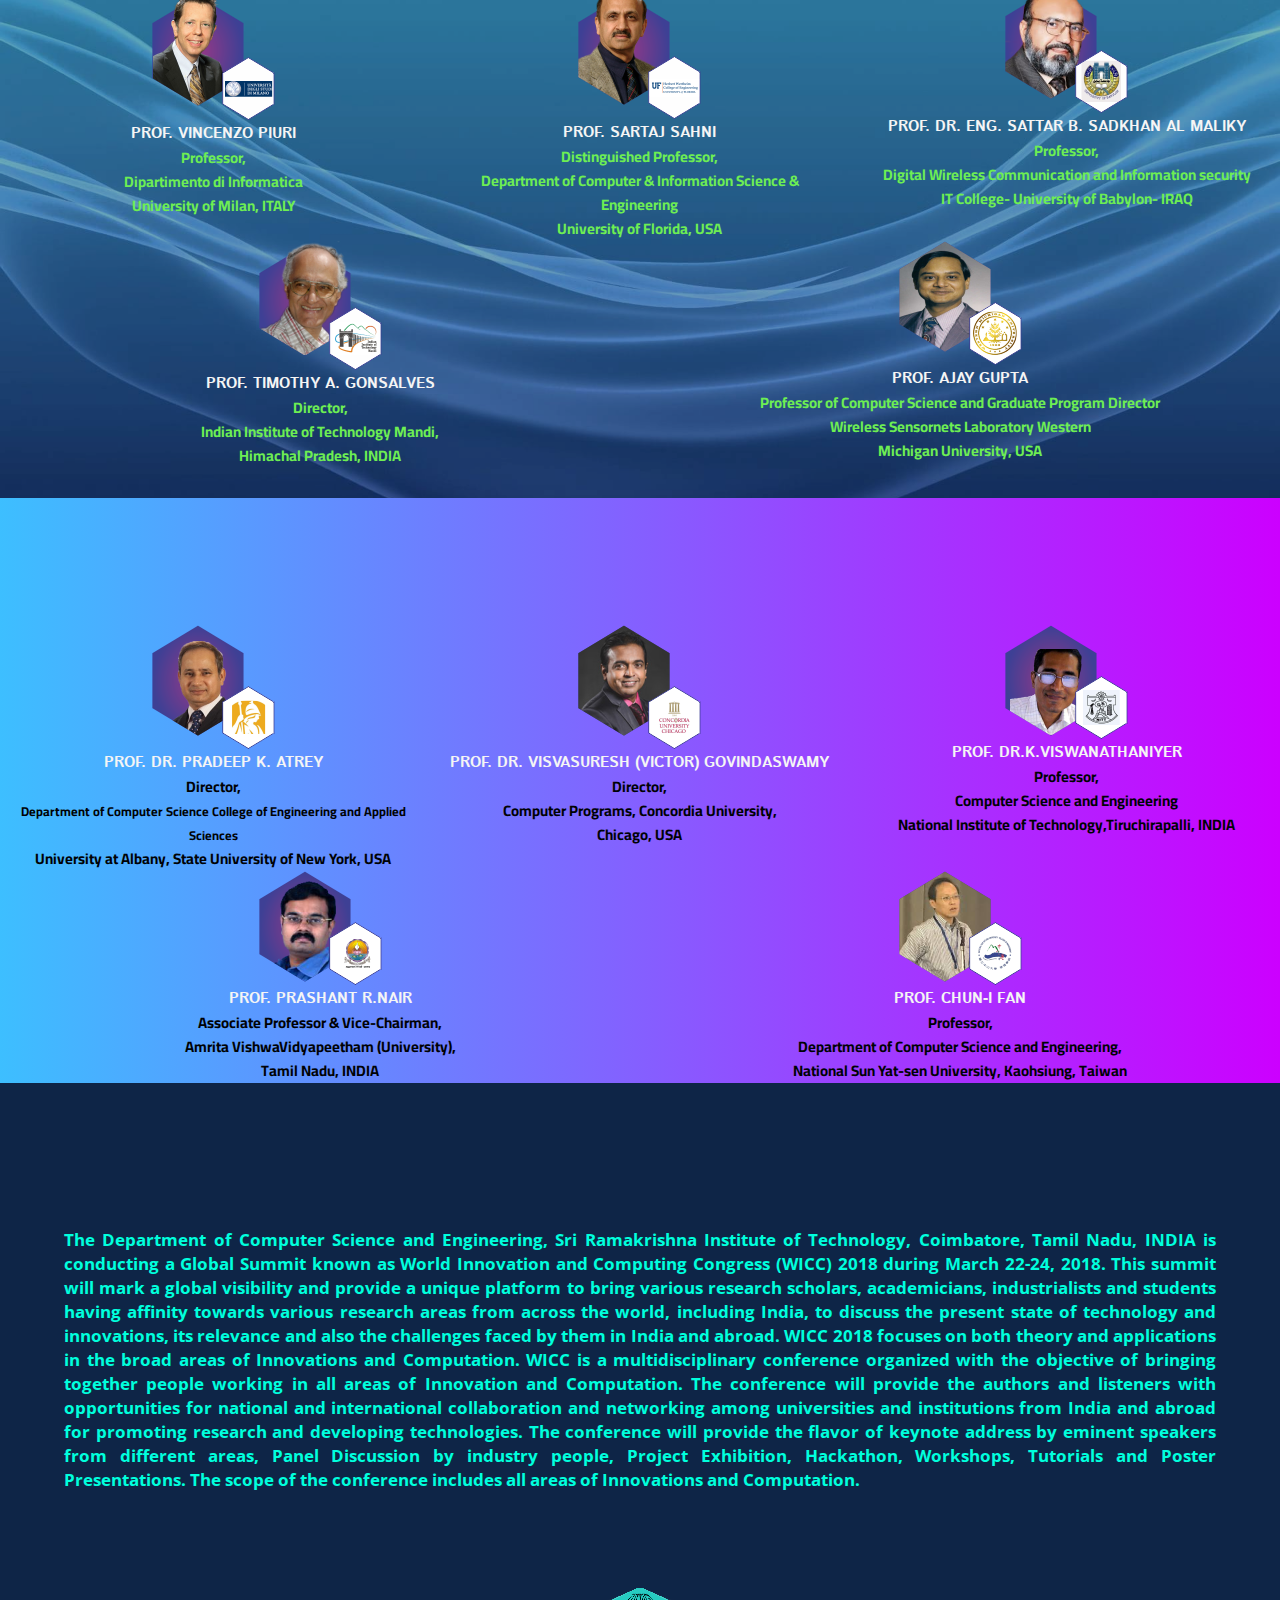
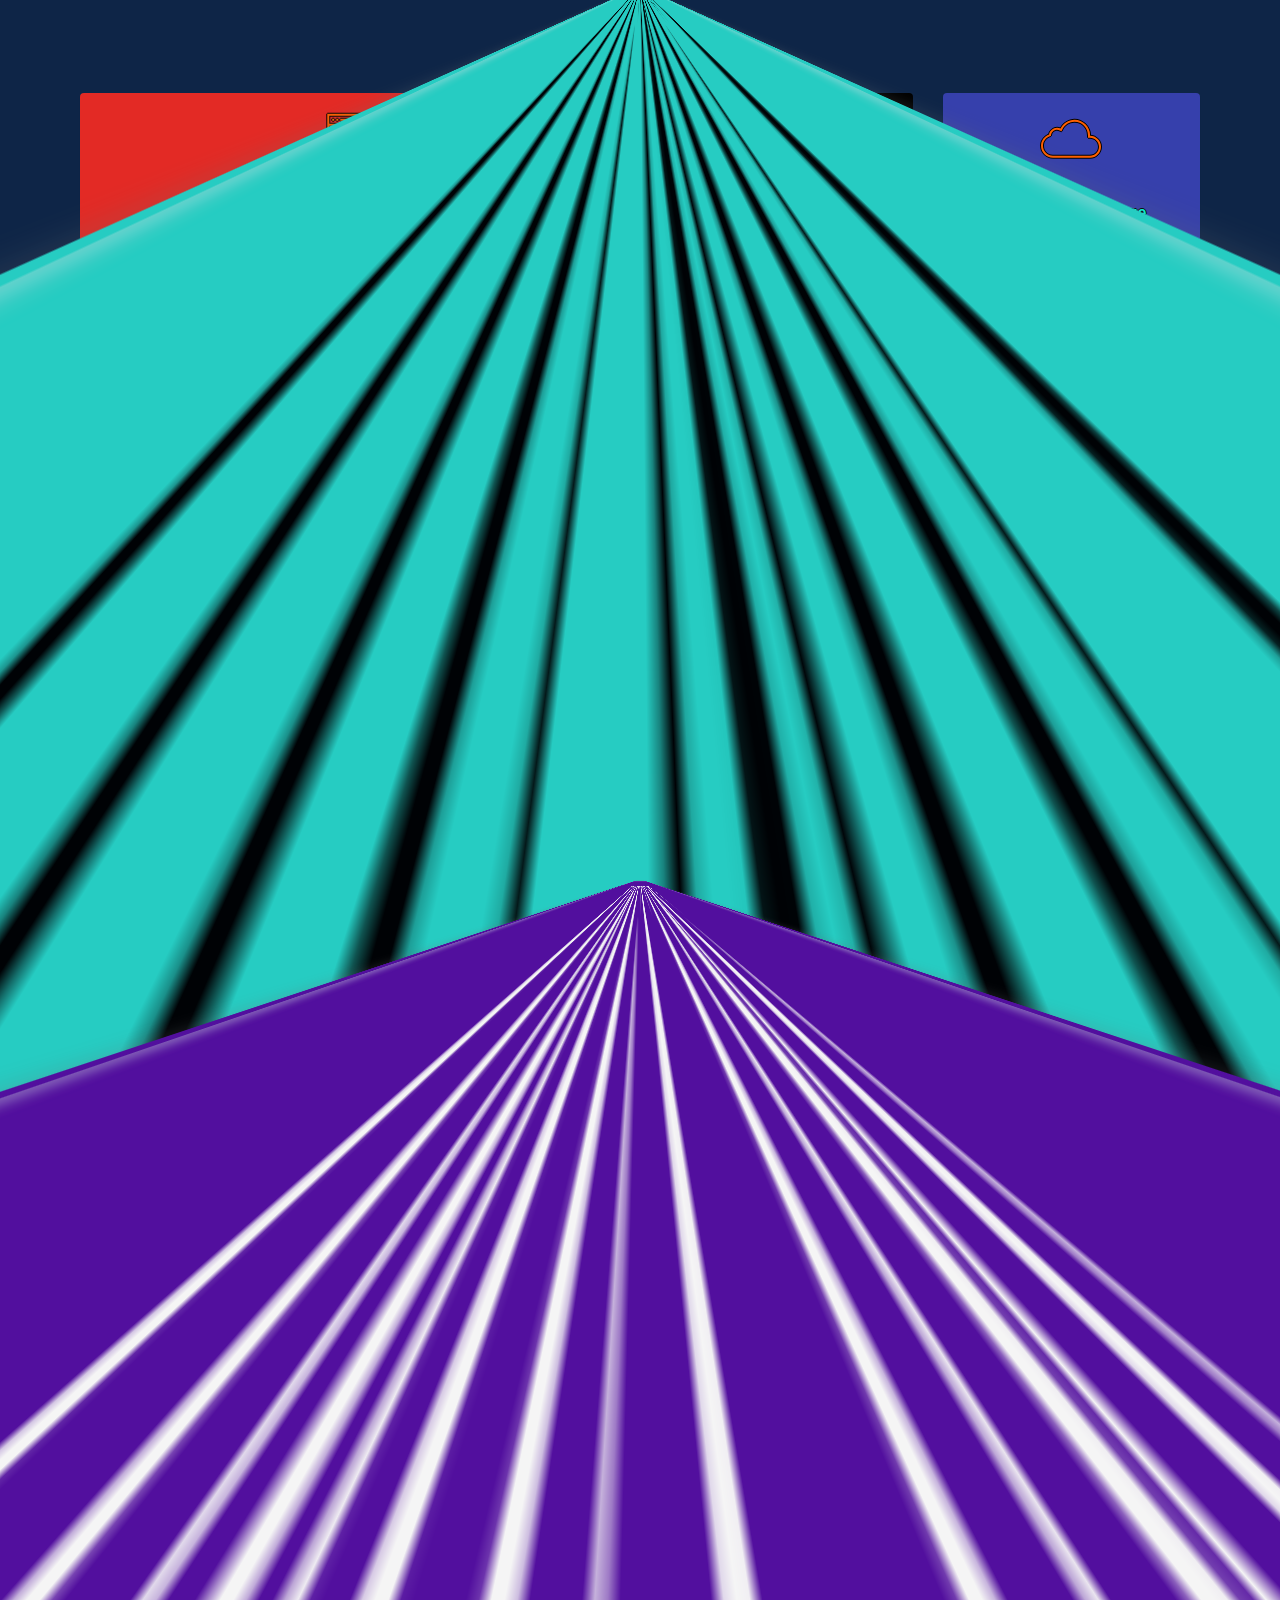
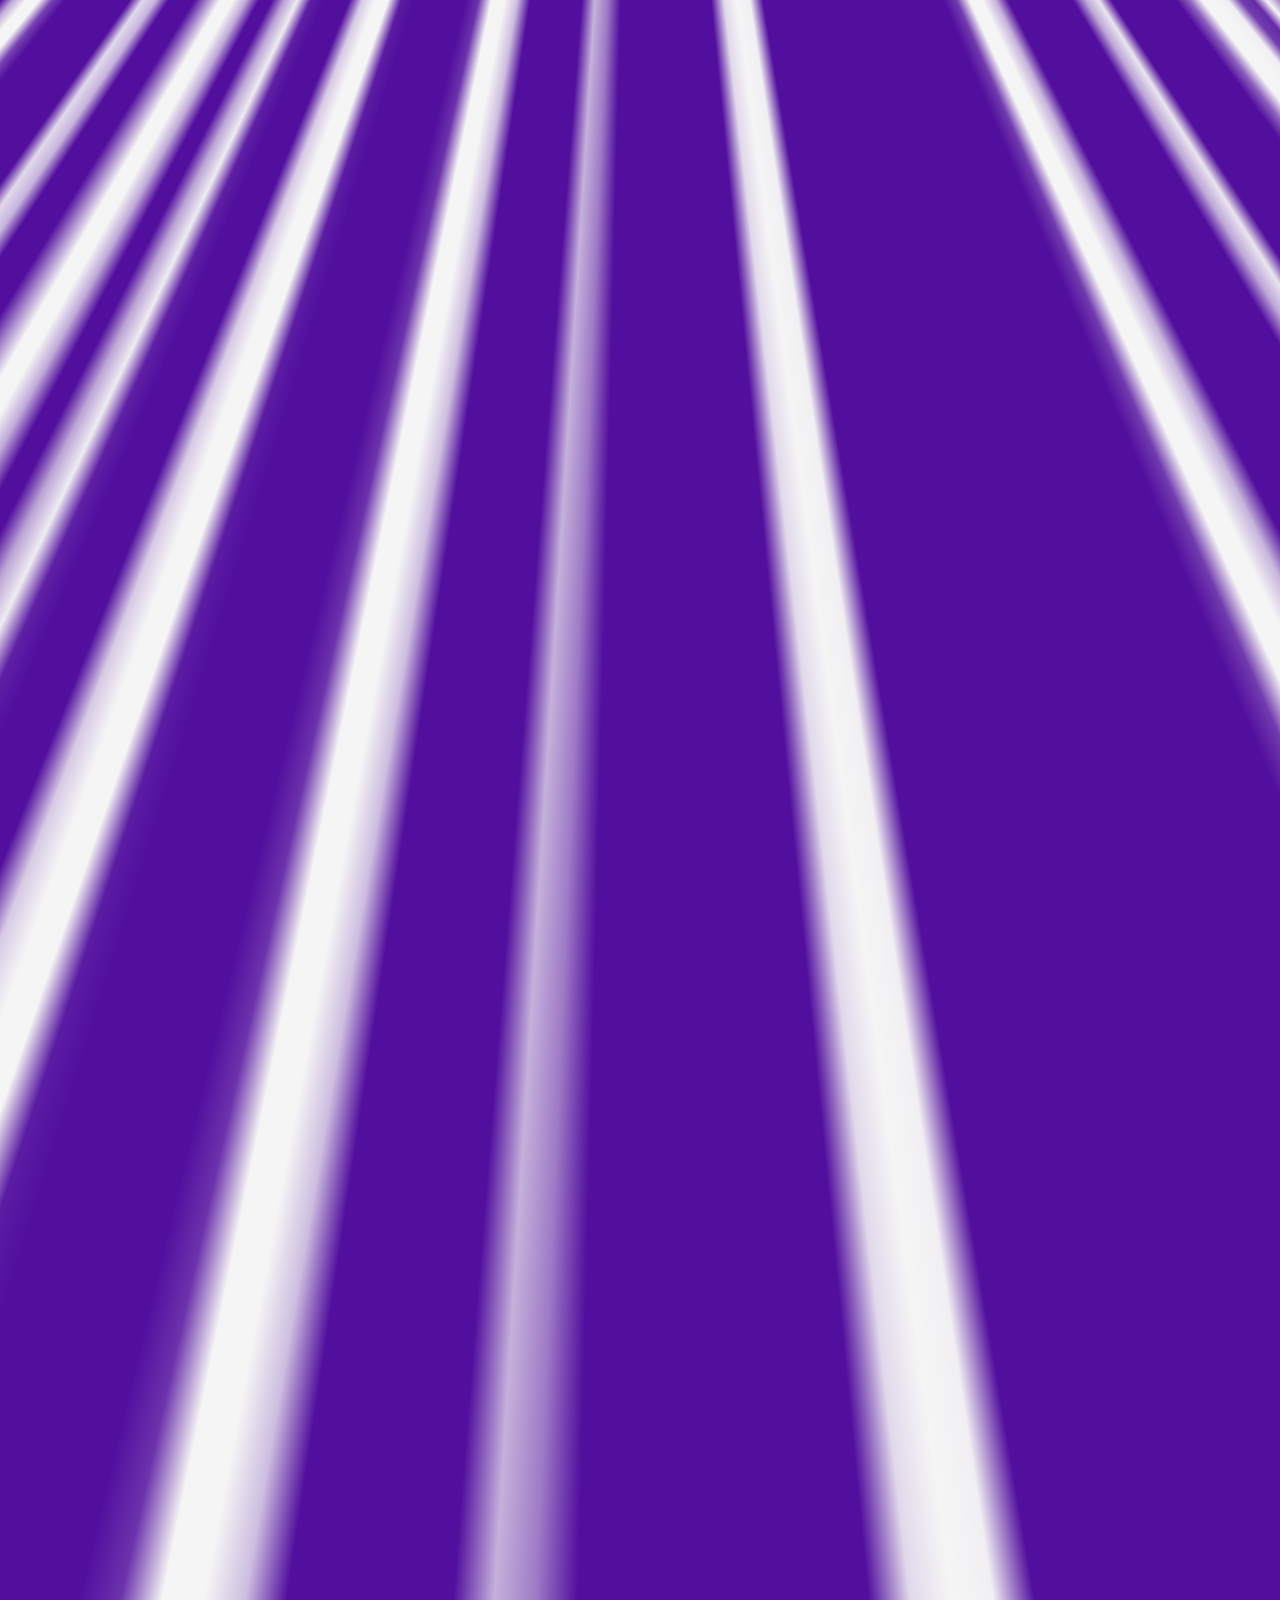
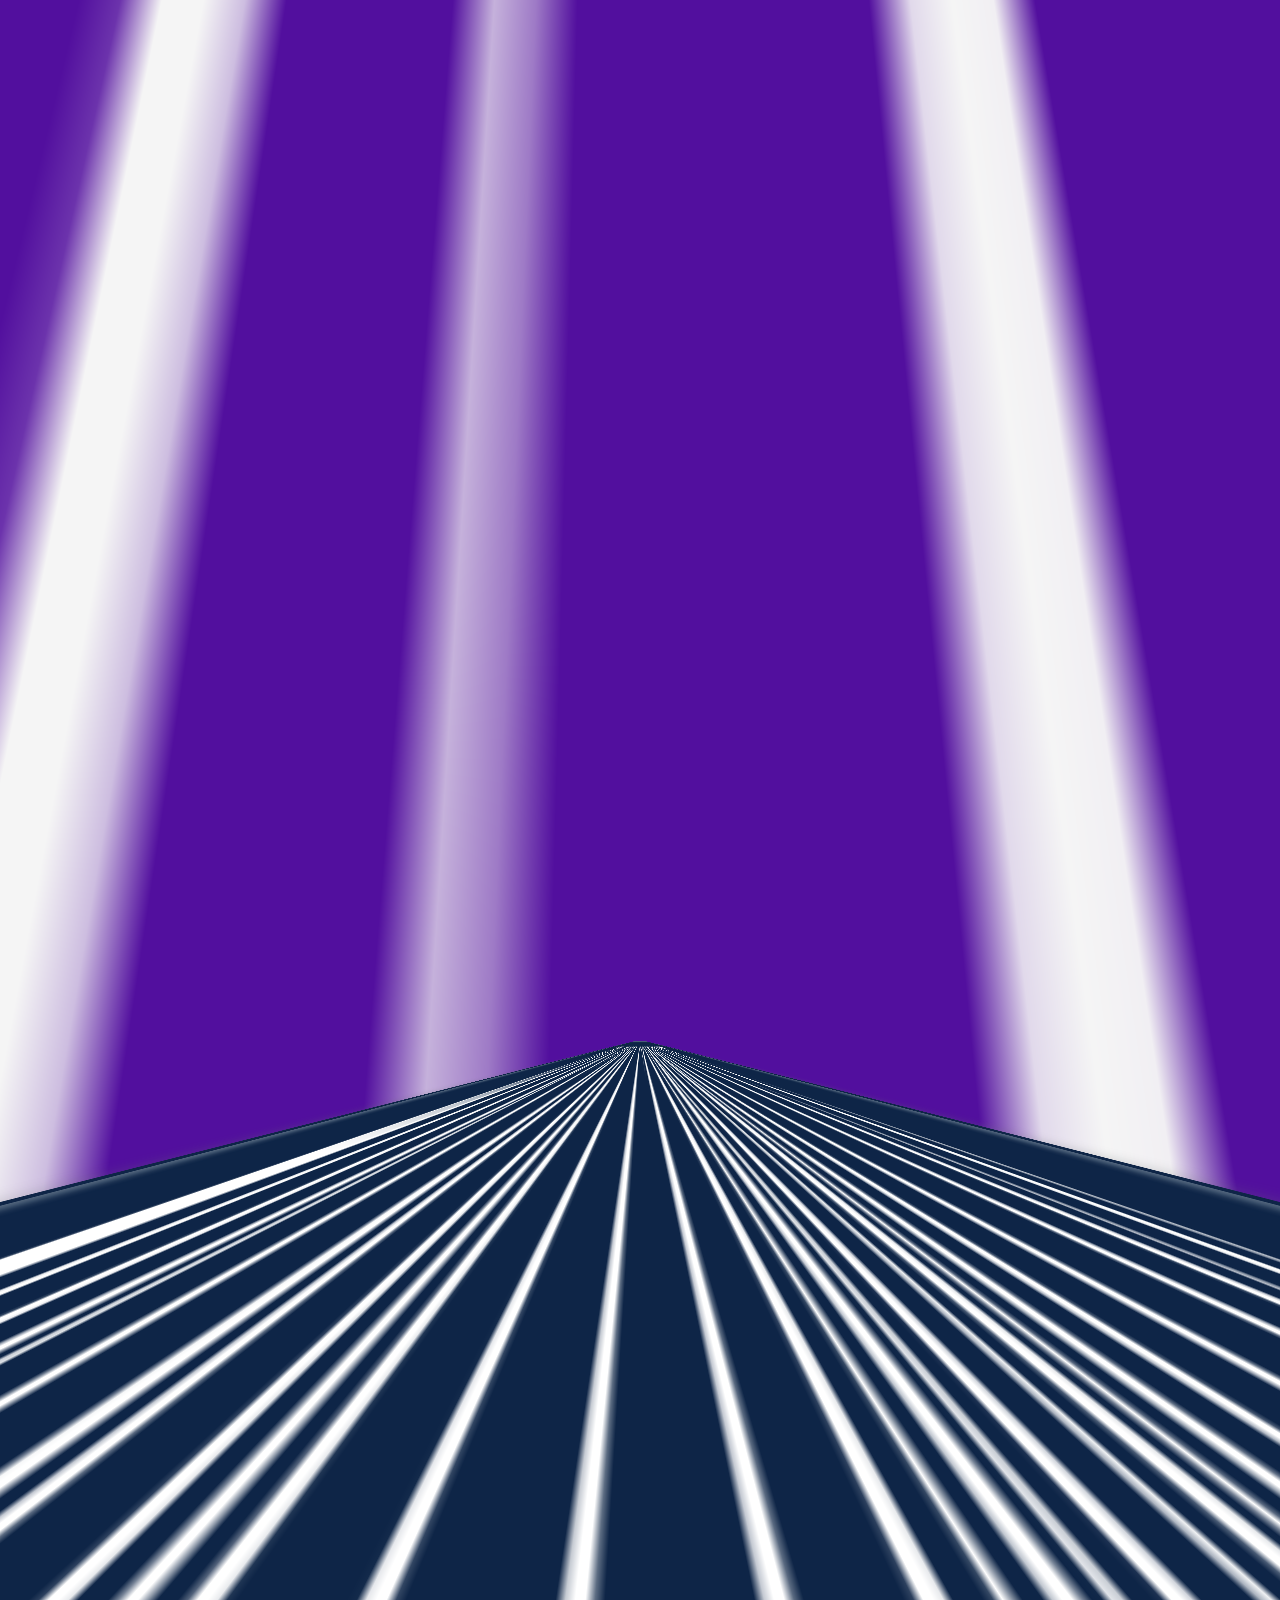
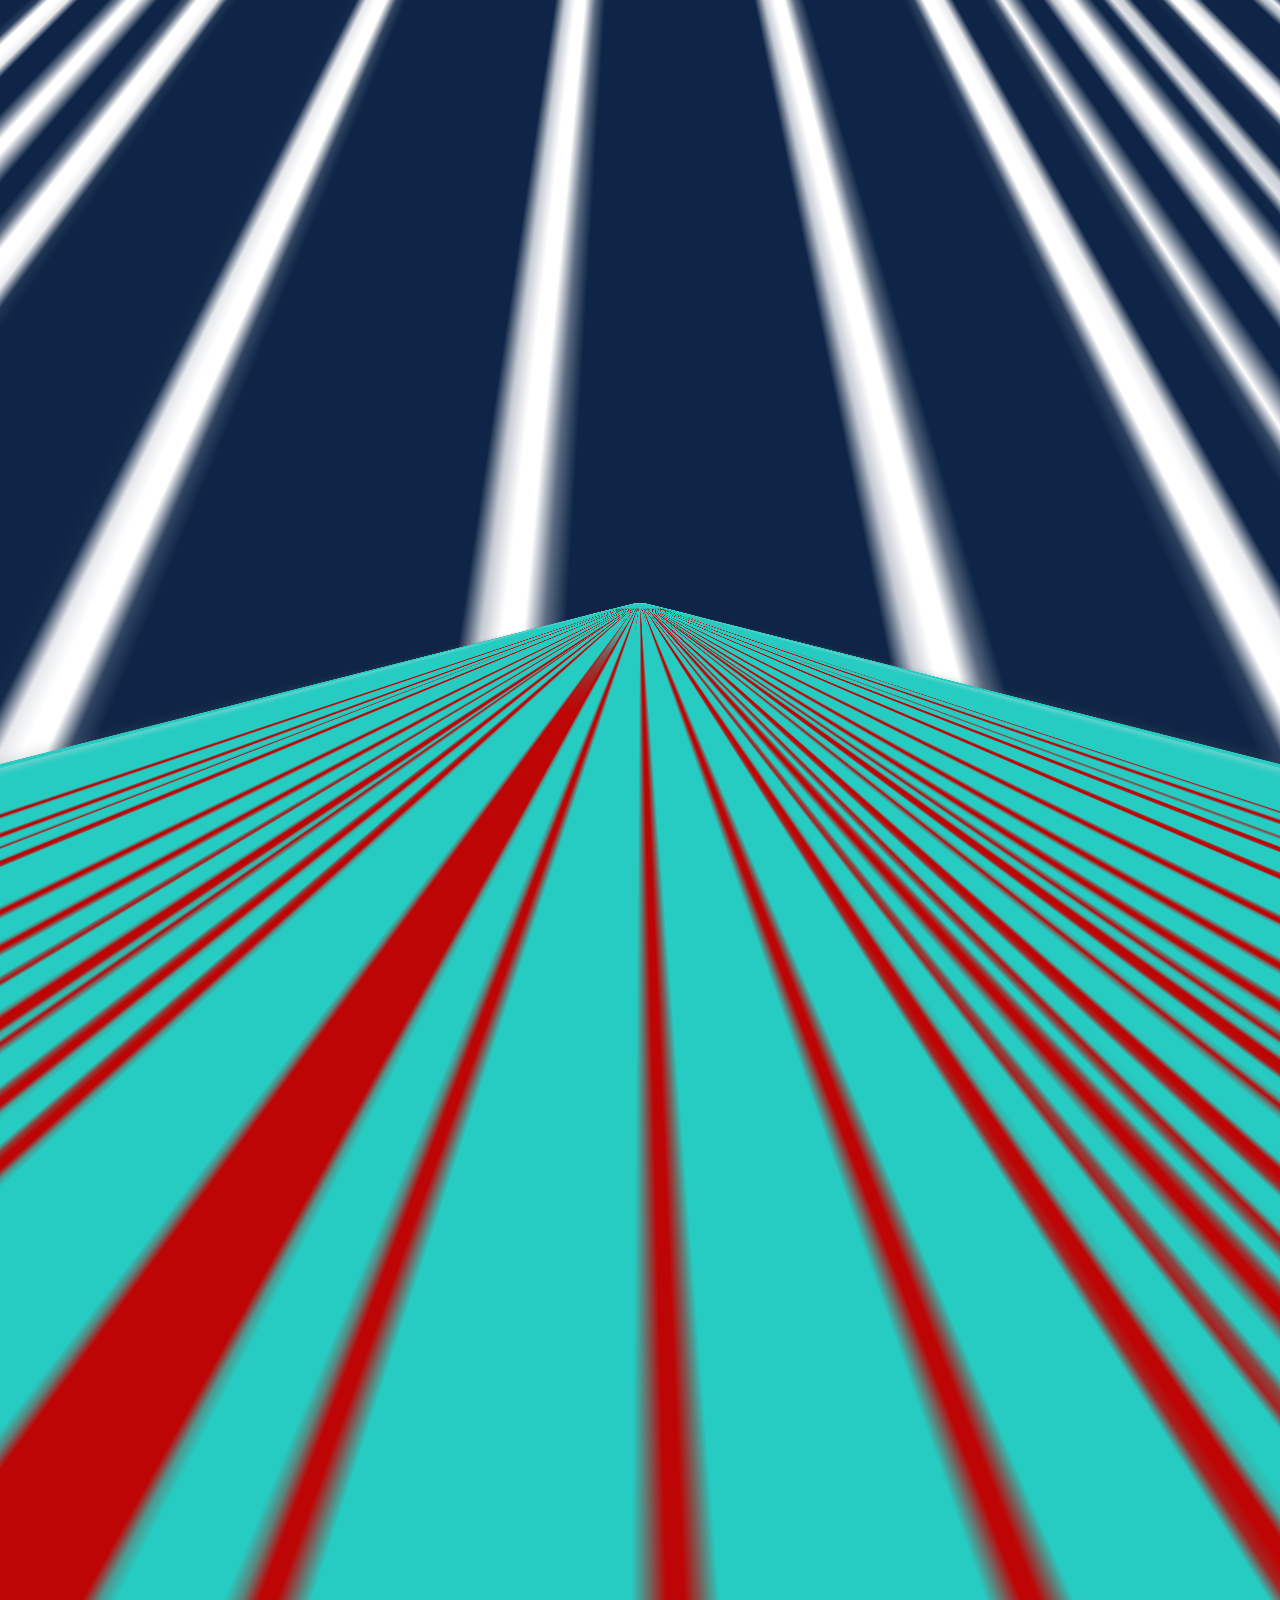
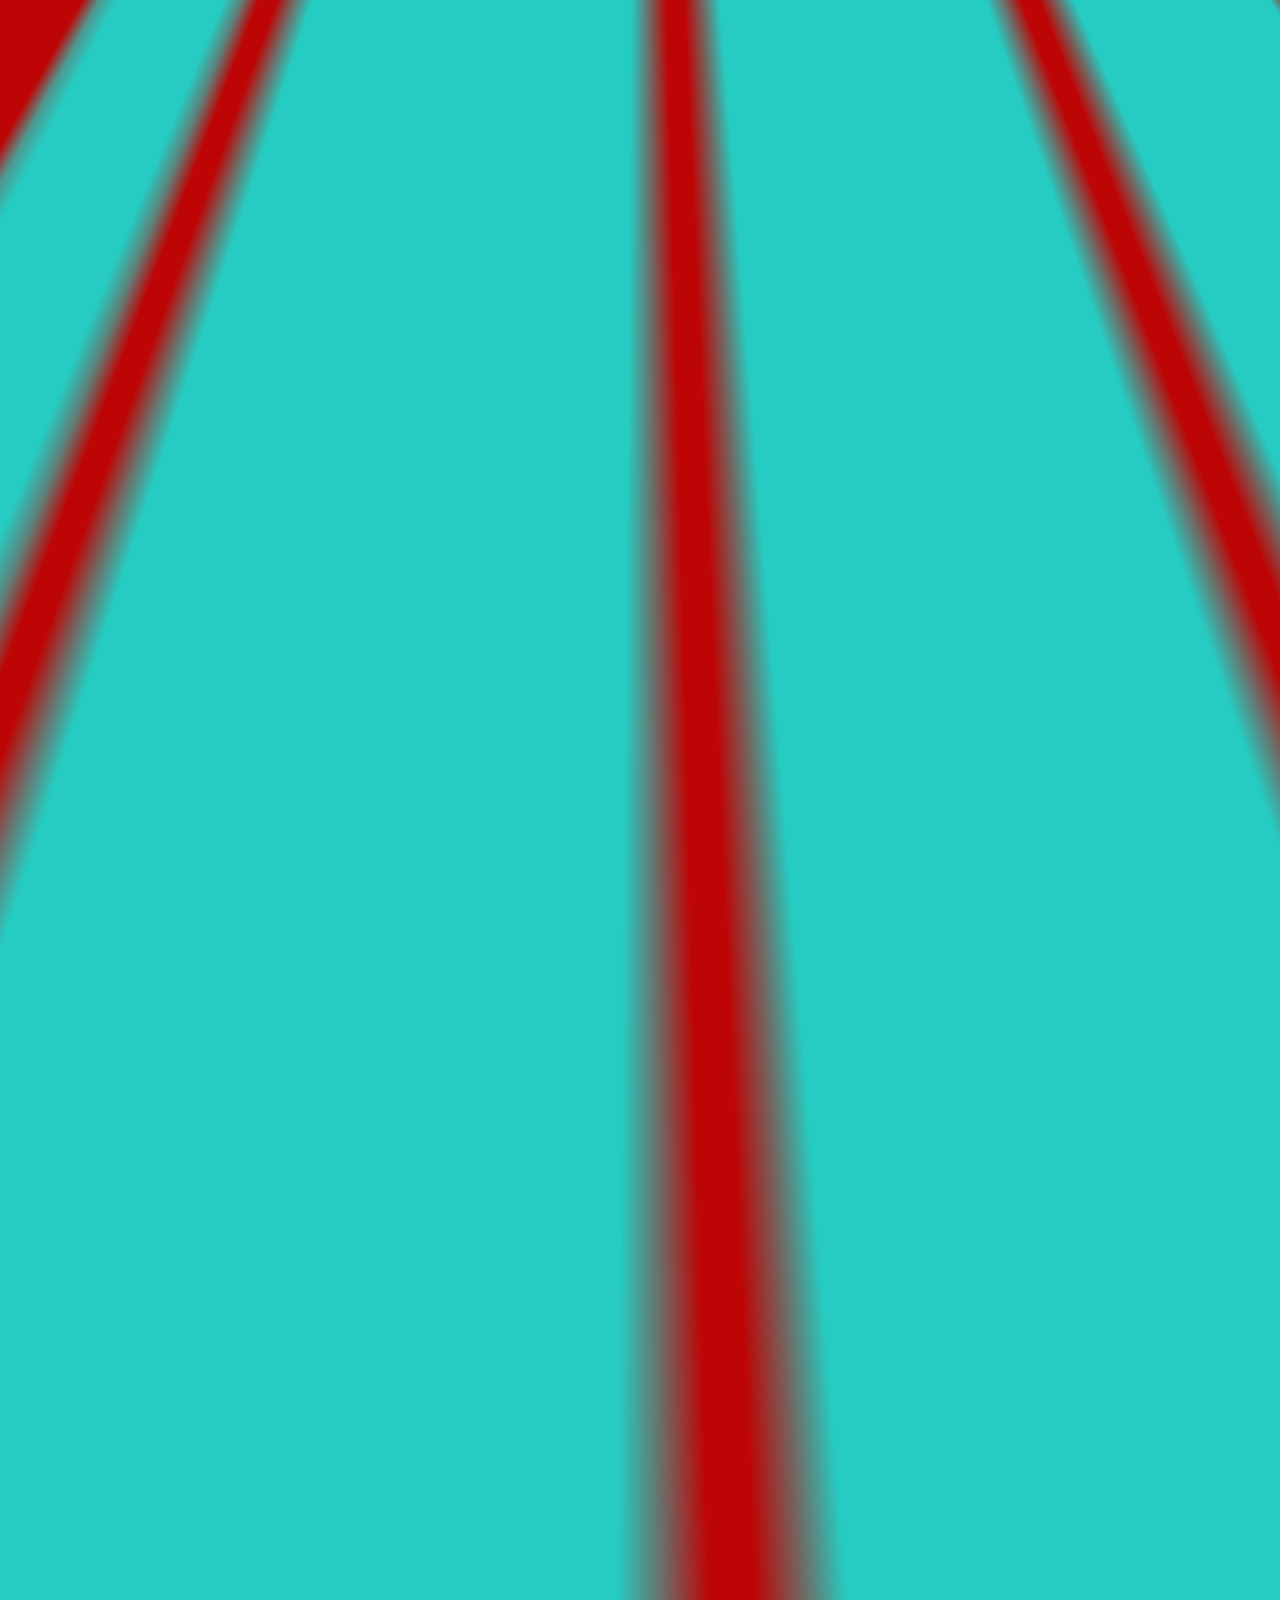
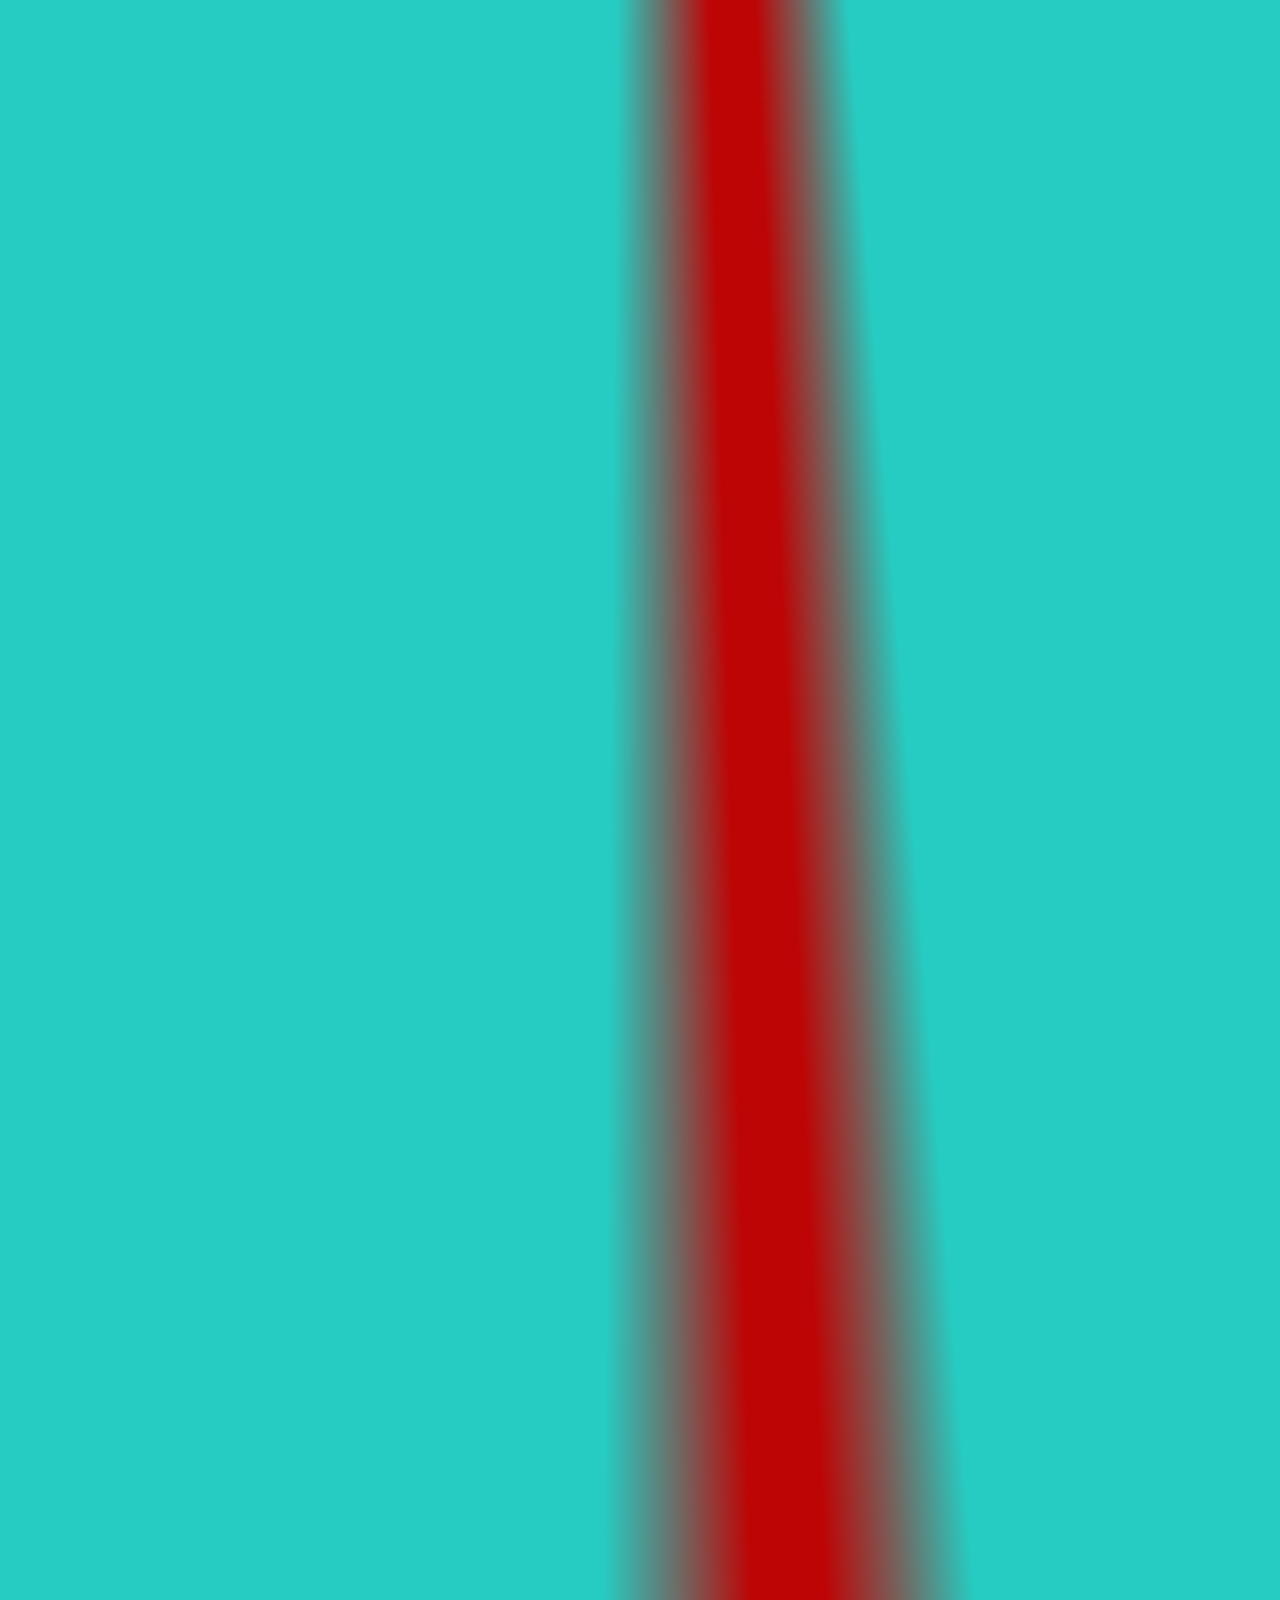
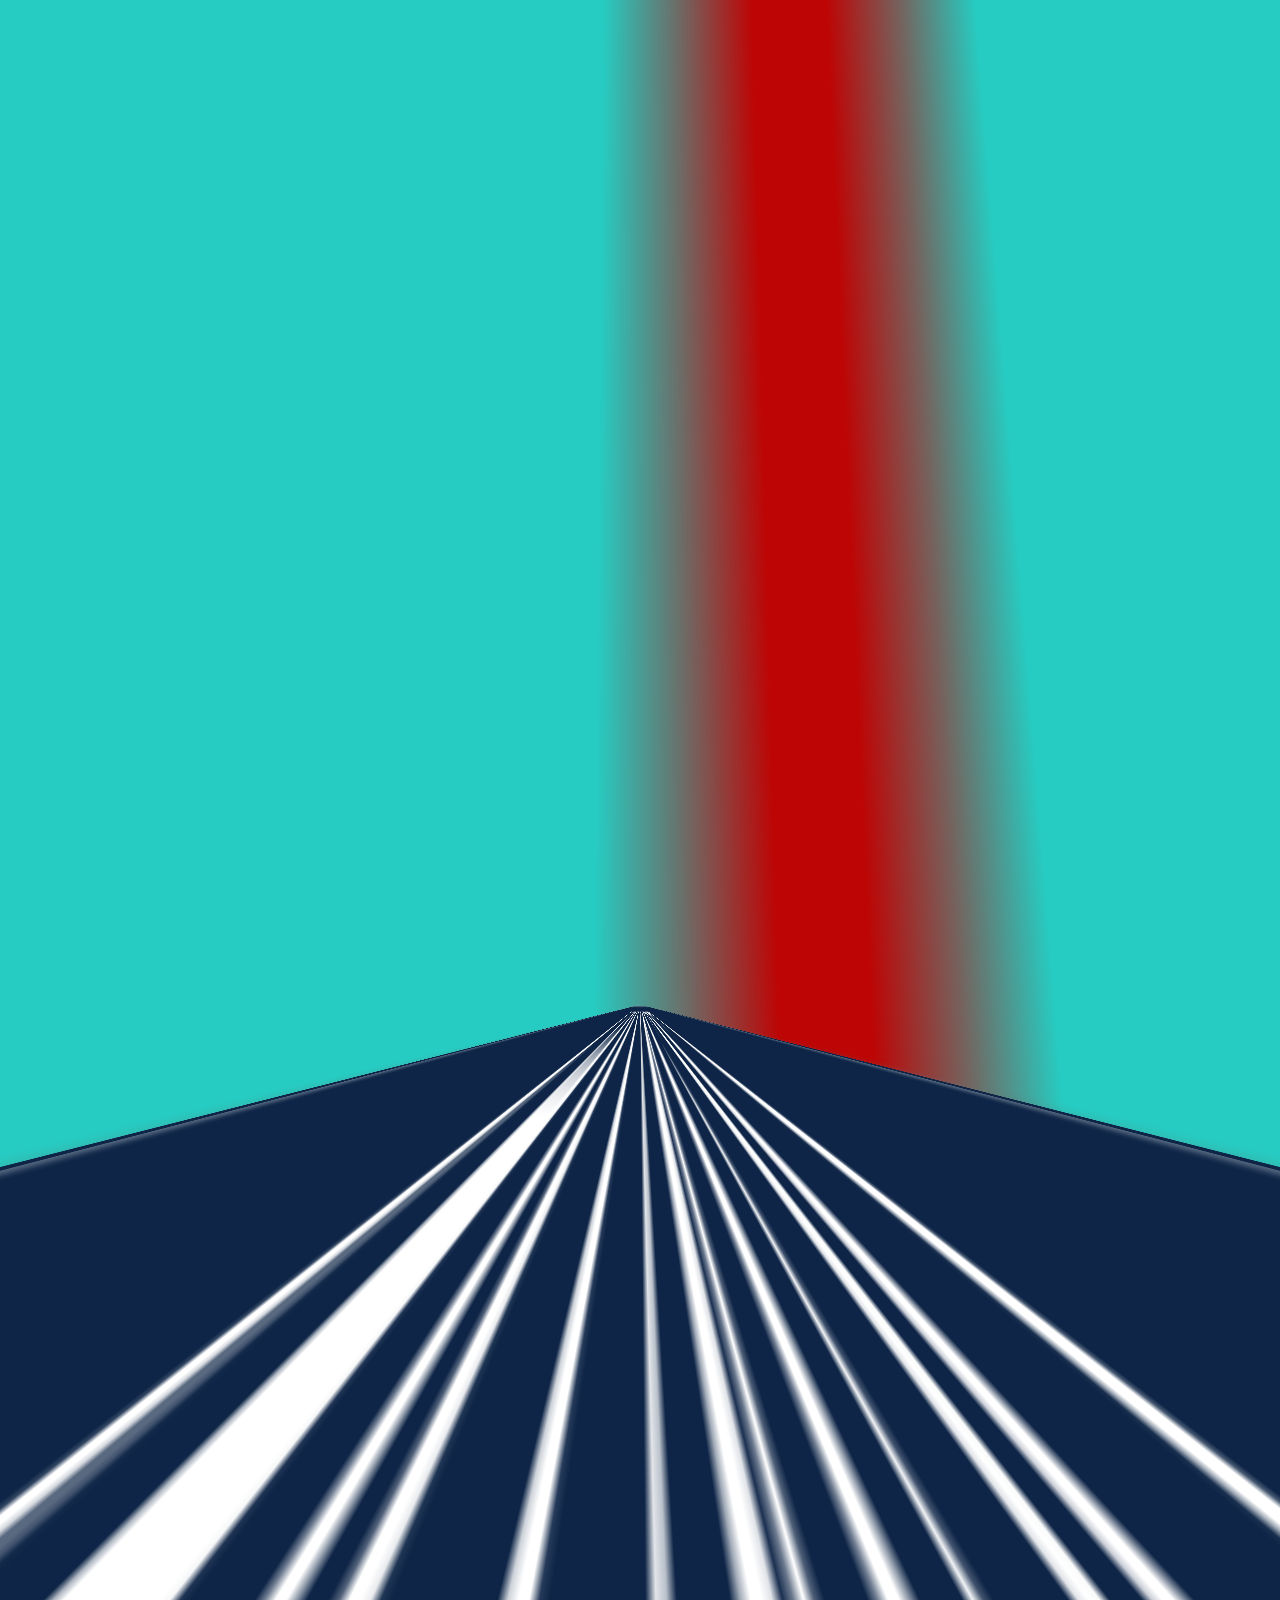
==== commit 5e66e3b6: "panel color and model mapping" ====
--- a/index.html
+++ b/index.html
@@ -704,7 +704,7 @@
 										<div class="panel panel-default2">
 											<div class="panel-body">
 												<div class="topic">
-													<a style="text-decoration:none;" data-toggle="modal" data-target="#cluster">
+													<a style="text-decoration:none;" data-toggle="modal" data-target="#ai">
 														<p class="themespaneltext">
 															<i class="pe-7s-browser"></i> <br />
 															Innovation in Artificial Intelligence
@@ -729,10 +729,10 @@
 										</div>
 									</div><!--end of individual topic-->
 									<div class="col-md-3 col-sm-6">
-										<div class="panel panel-default1" style="background:#4450D6">
+										<div class="panel panel-default1" style="background:#3640AC">
 											<div class="panel-body">
 												<div class="topic">
-													<a style="text-decoration:none;" data-toggle="modal" data-target="#smac">
+													<a style="text-decoration:none;" data-toggle="modal" data-target="#ip">
 														<p class="themespaneltext">
 															<i class="pe-7s-cloud"></i> <br />
 															Innovation in Image Processing
@@ -762,7 +762,7 @@
 										<div class="panel panel-default" style="background:#000000"  id="pulsor">
 											<div class="panel-body">
 												<div class="topic">
-													<a style="text-decoration:none;" data-toggle="modal" data-target="#iot">
+													<a style="text-decoration:none;" data-toggle="modal" data-target="#smac">
 														<p class="themespaneltext">
 															<i class="pe-7s-light"></i> <br />
 															Innovation in SMAC
@@ -776,7 +776,7 @@
 										<div class="panel panel-default6">
 											<div class="panel-body">
 												<div class="topic">
-													<a style="text-decoration:none;" data-toggle="modal" data-target="#ml">
+													<a style="text-decoration:none;" data-toggle="modal" data-target="#uc">
 														<p class="themespaneltext">
 															<i class="pe-7s-global"></i> <br />
 															Innovation in Ubiquitous computing
@@ -792,7 +792,7 @@
 										<div class="panel panel-default" style="background:#000000"  id="pulsor">
 											<div class="panel-body">
 												<div class="topic">
-													<a style="text-decoration:none;" data-toggle="modal" data-target="#ai">
+													<a style="text-decoration:none;" data-toggle="modal" data-target="#cluster">
 														<p class="themespaneltext" style="font-size:15px">
 															<i class="pe-7s-server"></i> <br />
 															Innovation in Cluster Computing
@@ -806,7 +806,7 @@
 										<div class="panel panel-default8">
 											<div class="panel-body">
 												<div class="topic">
-													<a style="text-decoration:none;" data-toggle="modal" data-target="#uc">
+													<a style="text-decoration:none;" data-toggle="modal" data-target="#iot">
 														<p class="themespaneltext">
 															<i class="pe-7s-loop"></i> <br />
 															Innovation in internet of Things
@@ -834,7 +834,7 @@
 										<div class="panel panel-default1" style="background:#3E6D22" >
 											<div class="panel-body">
 												<div class="topic">
-													<a style="text-decoration:none;" data-toggle="modal" data-target="#ict">
+													<a style="text-decoration:none;" data-toggle="modal" data-target="#ml">
 														<p class="themespaneltext">
 															<i class="pe-7s-study"></i> <br />
 															Innovation in Machine Learning
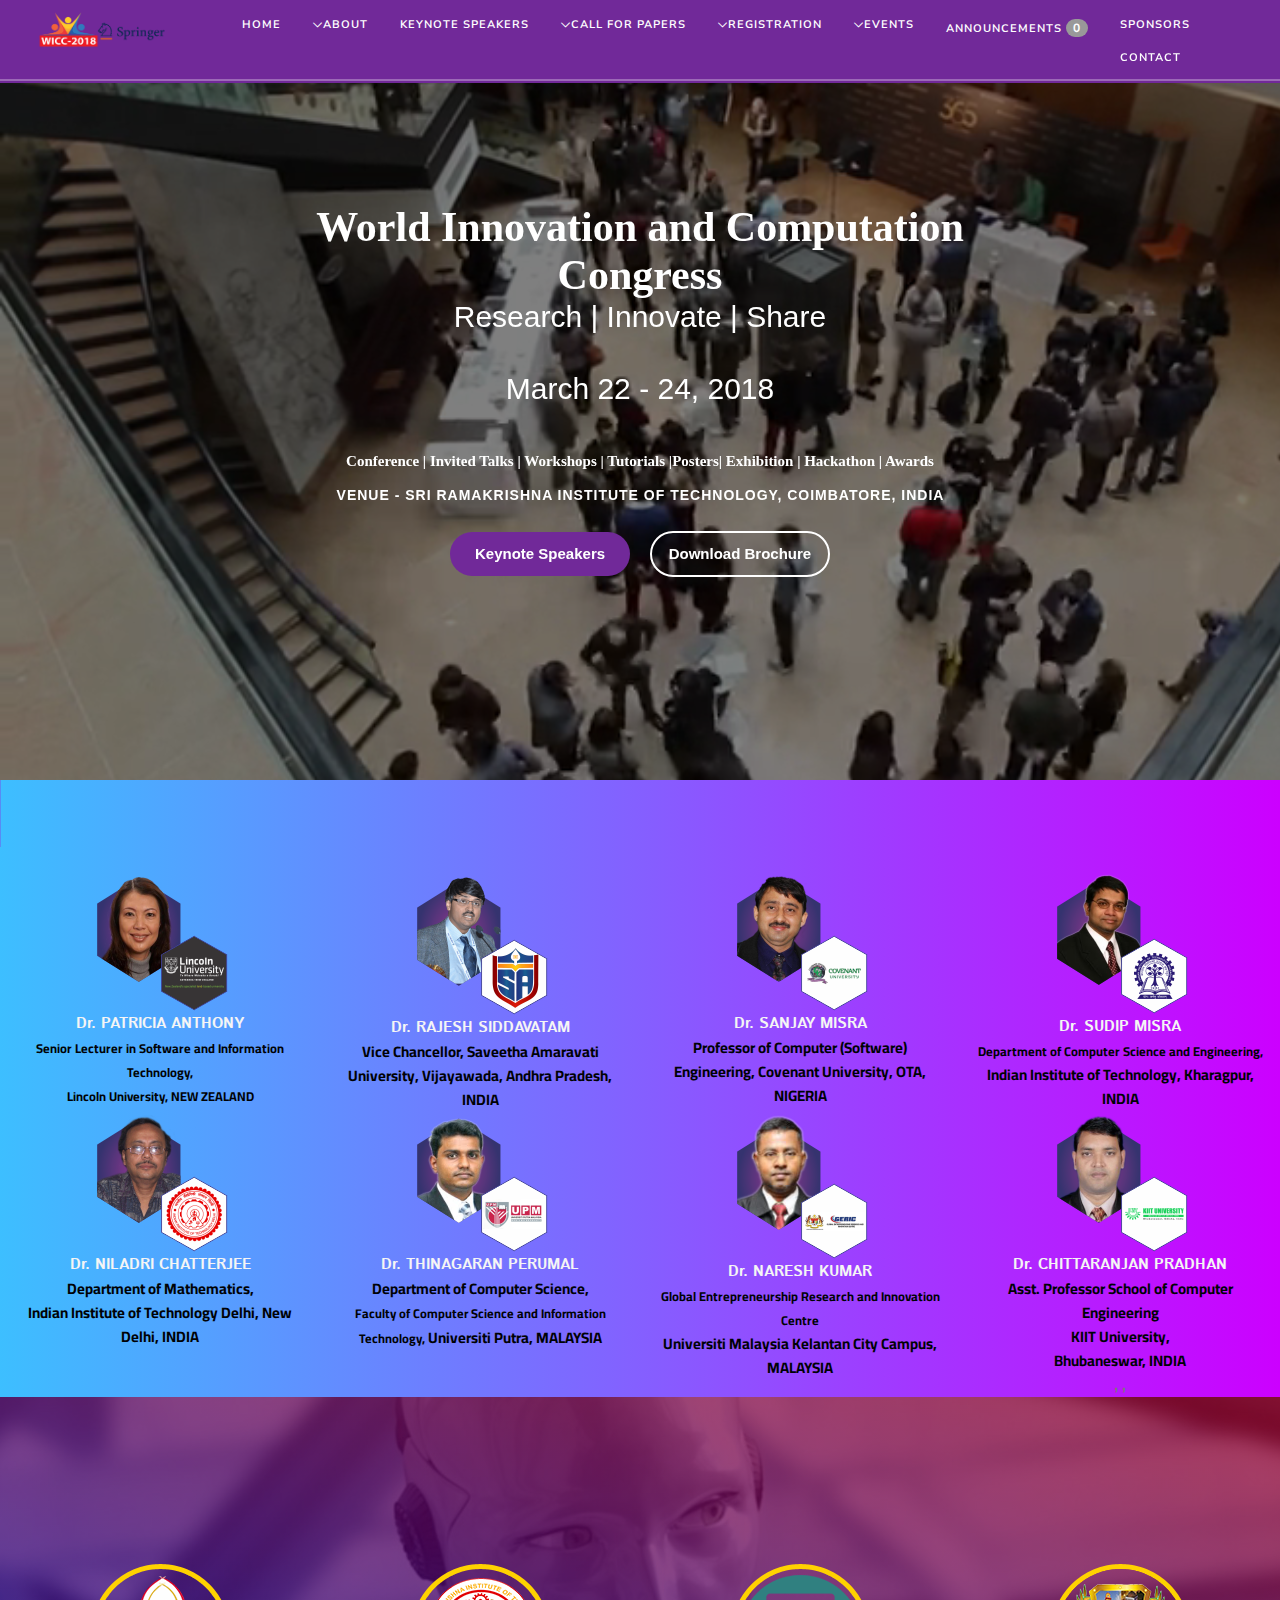
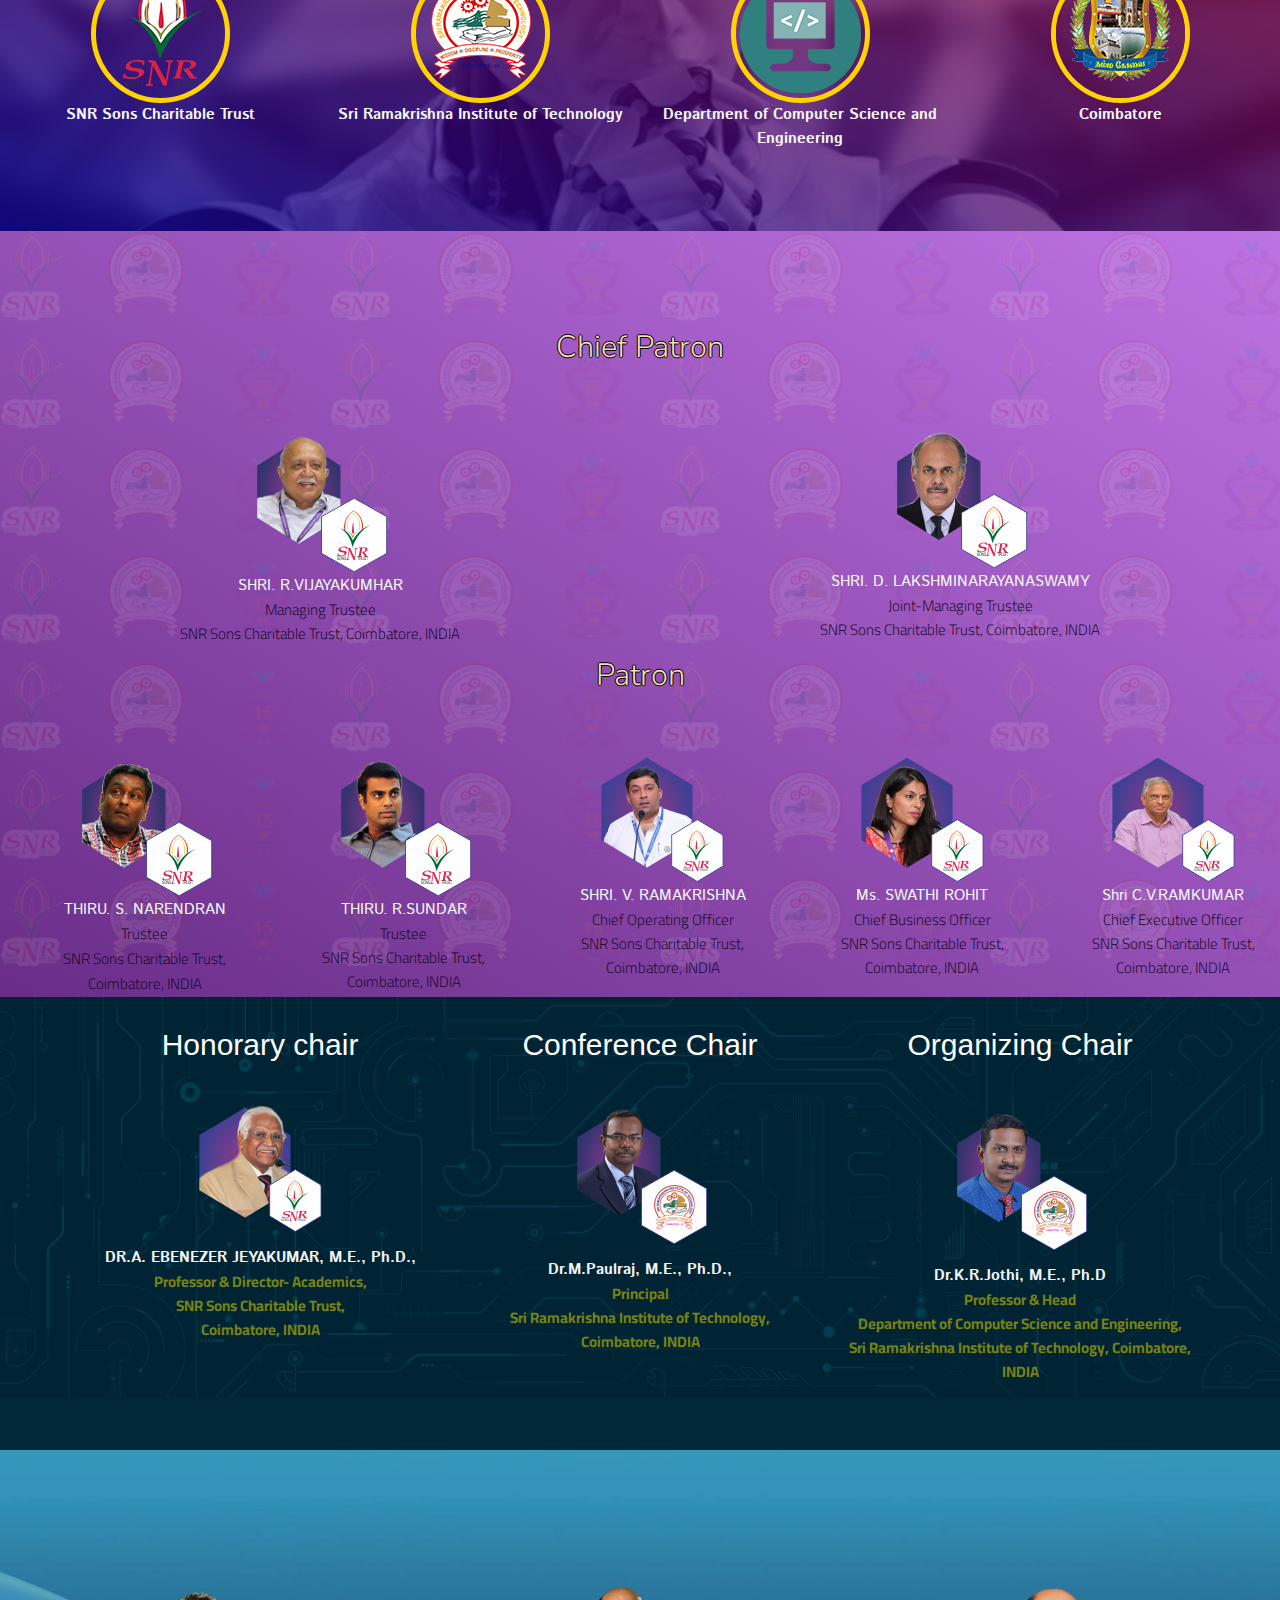
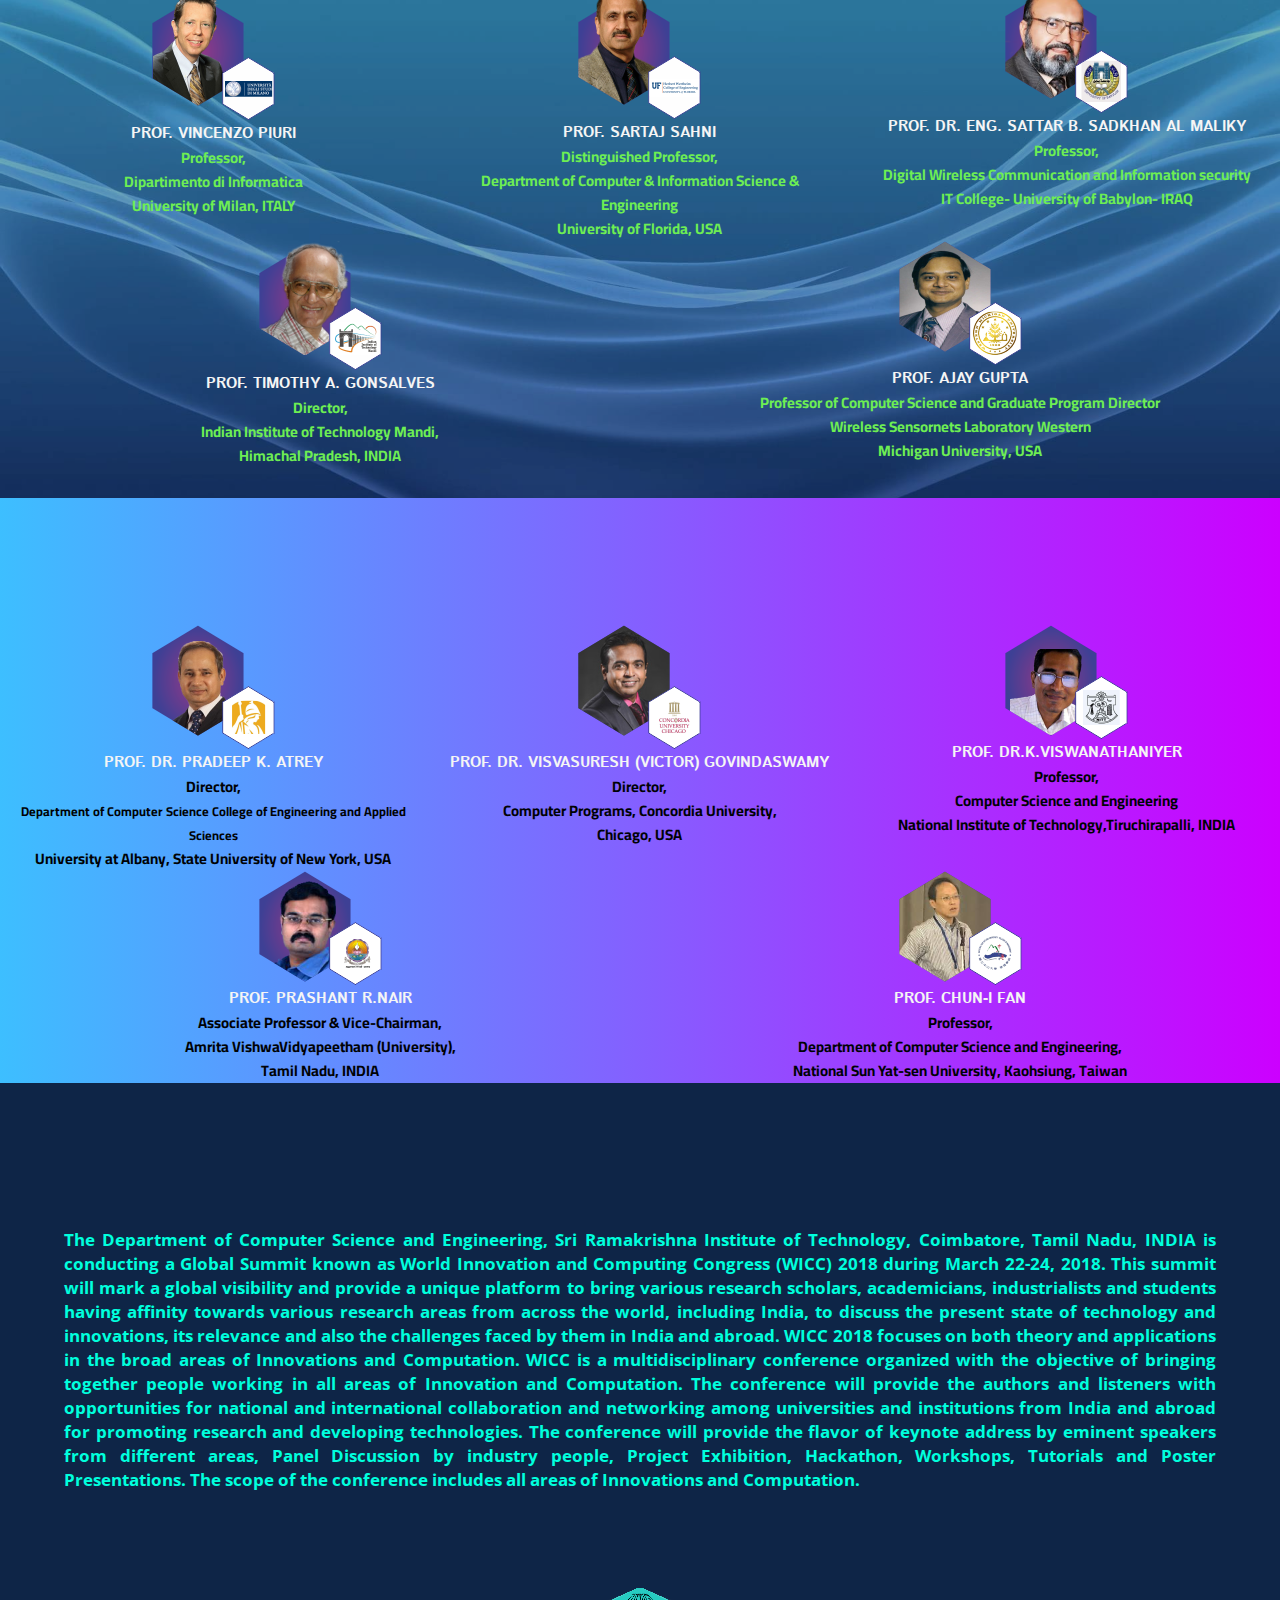
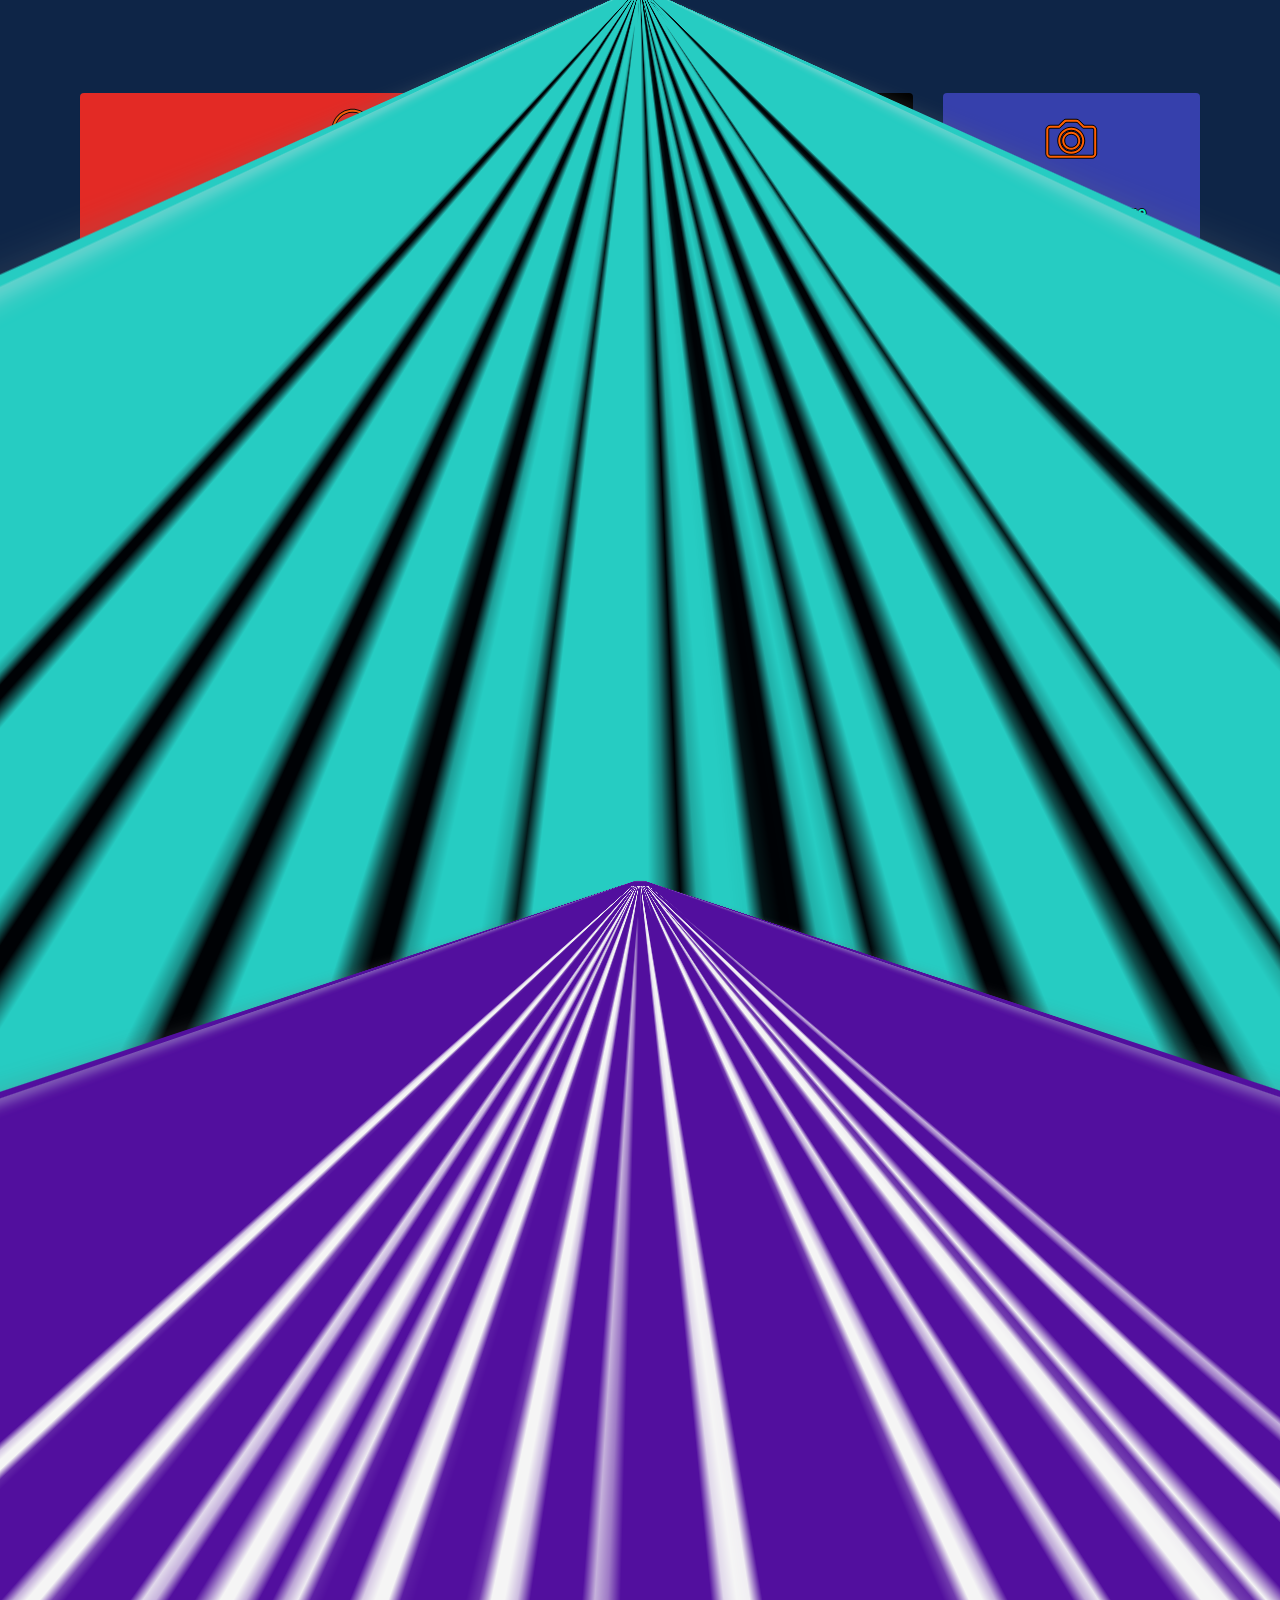
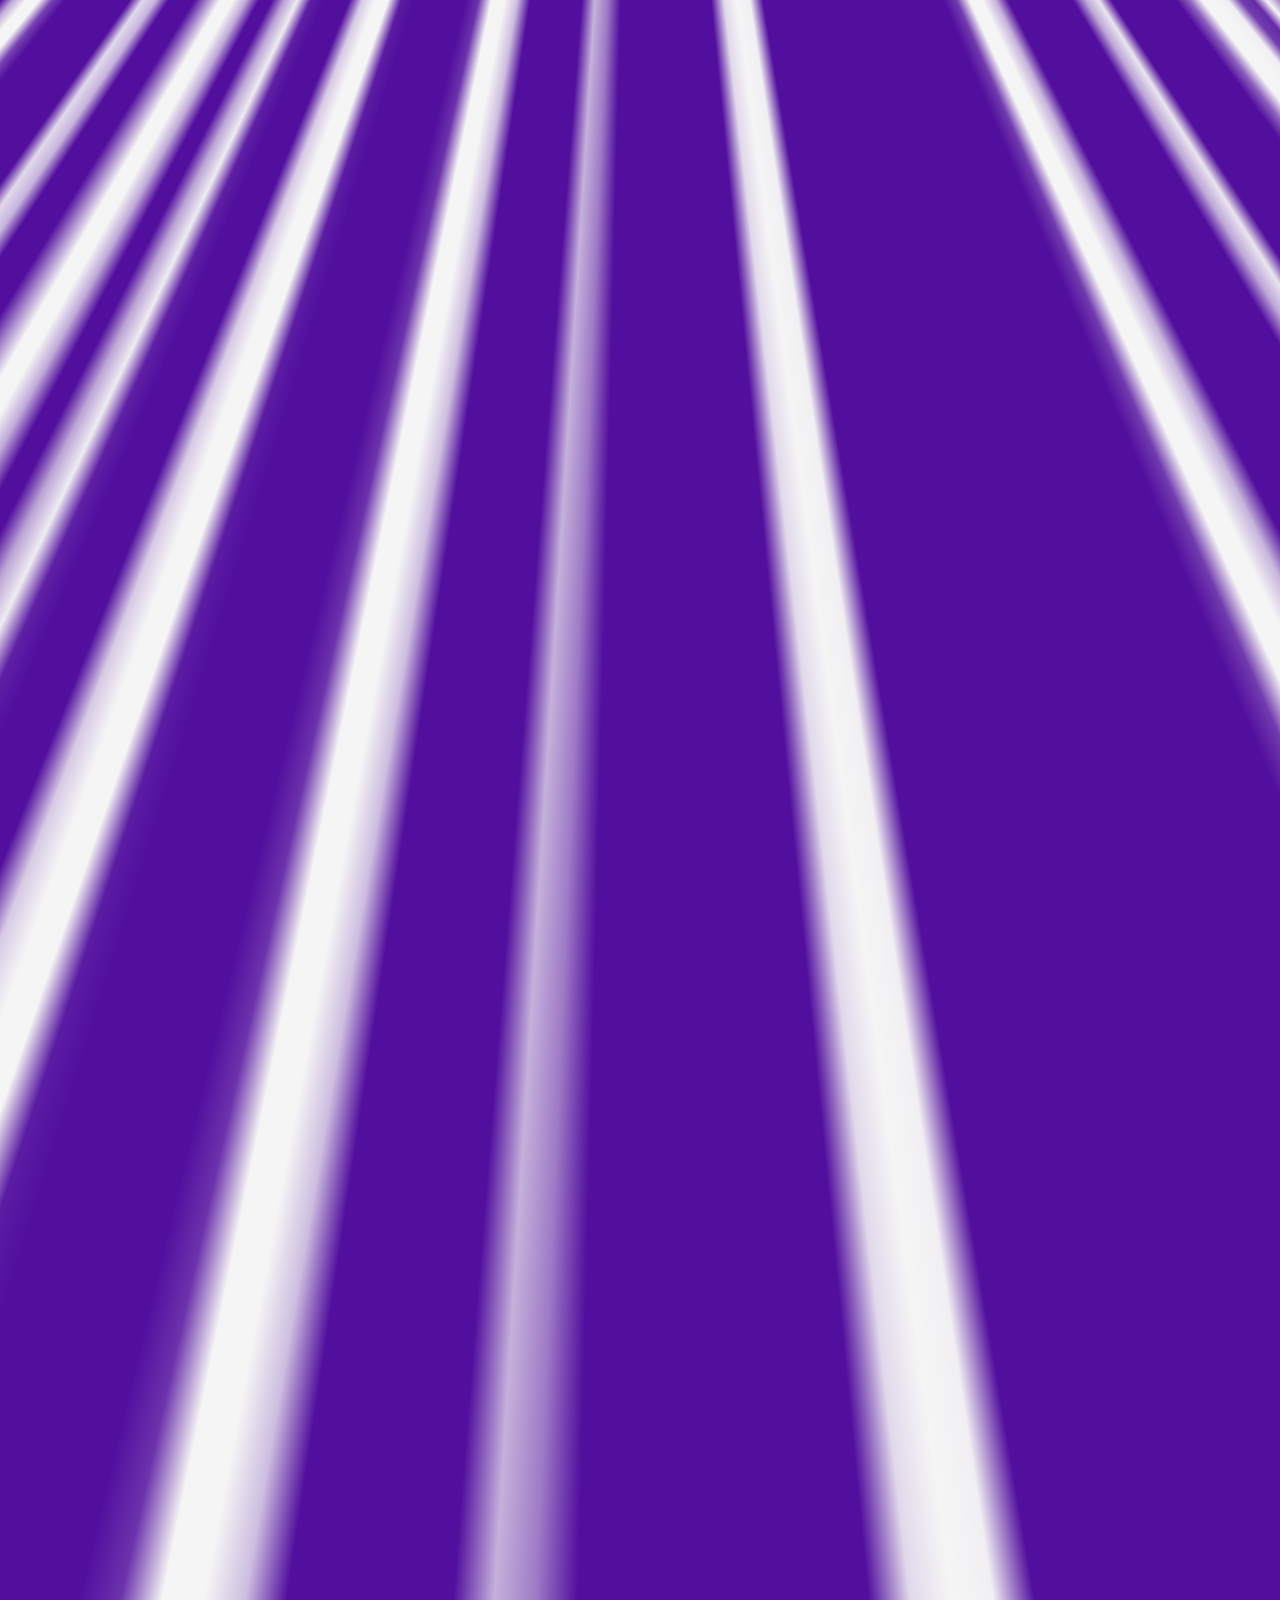
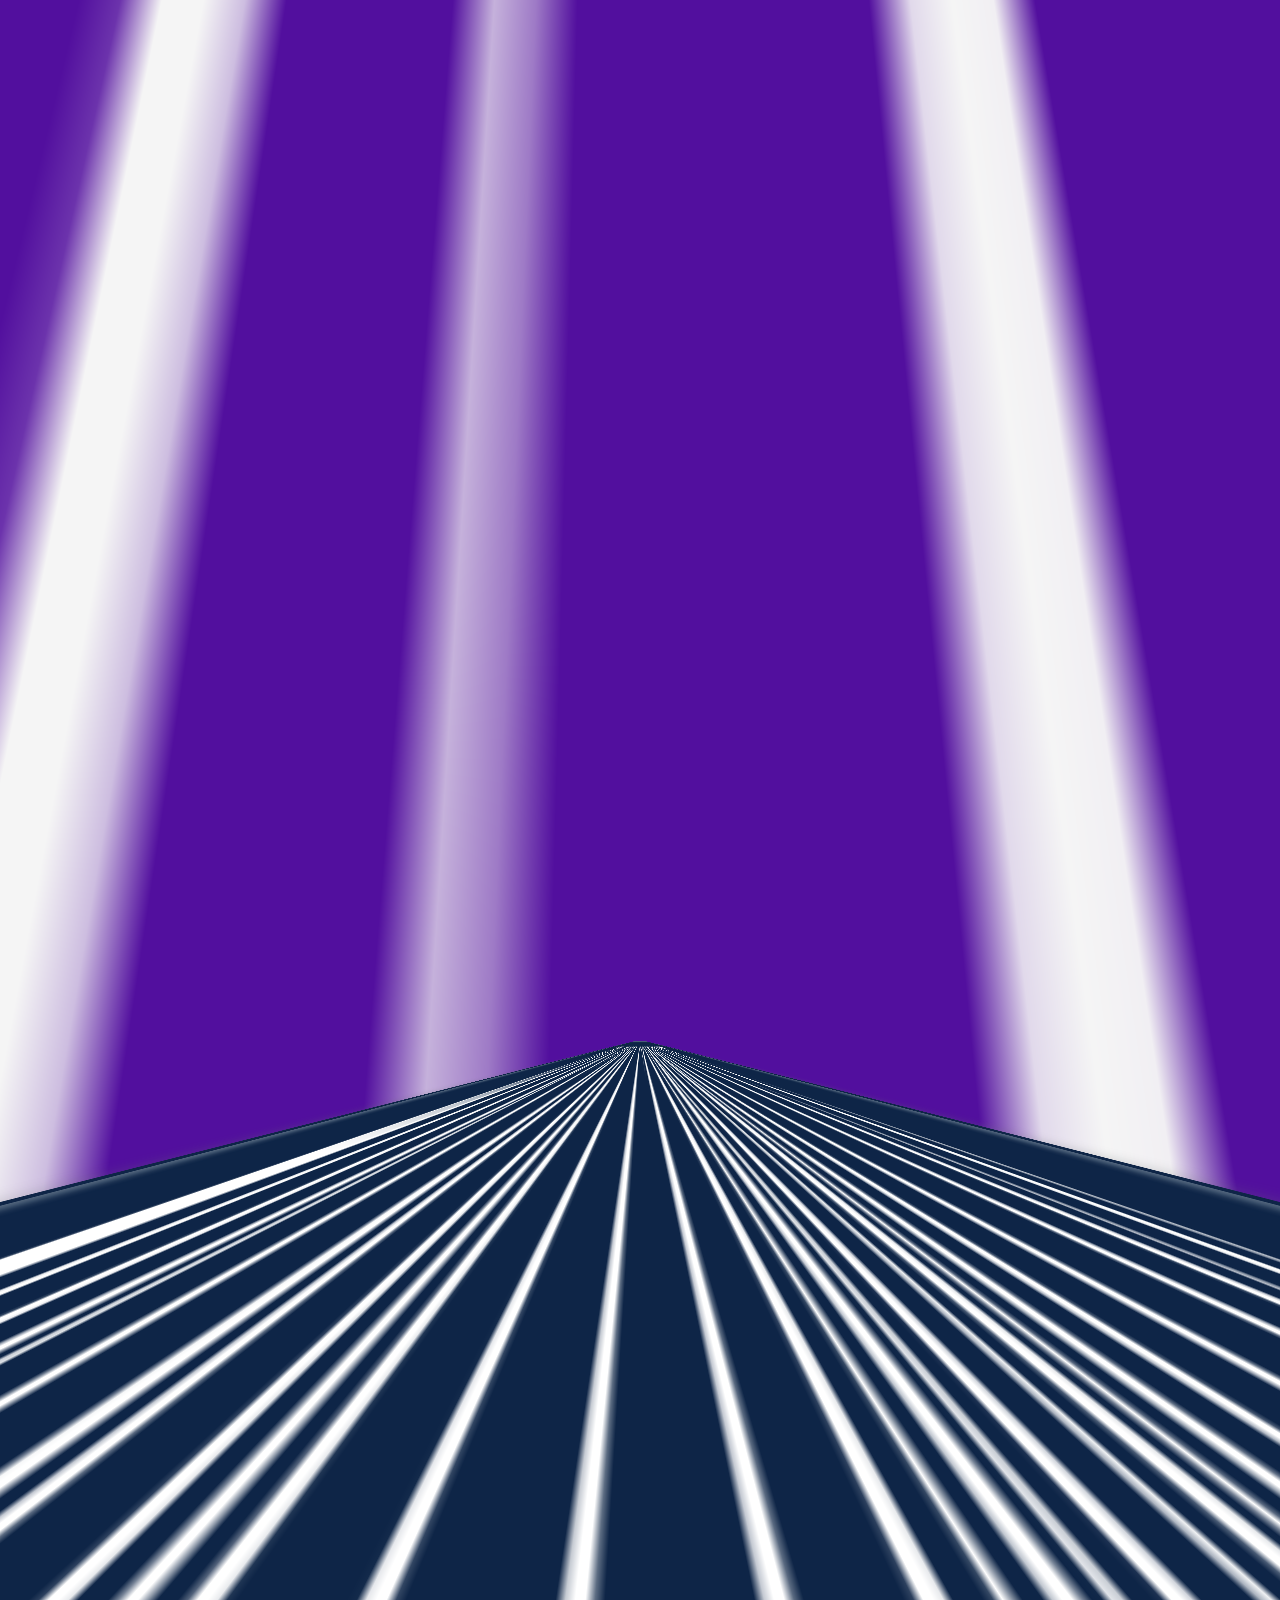
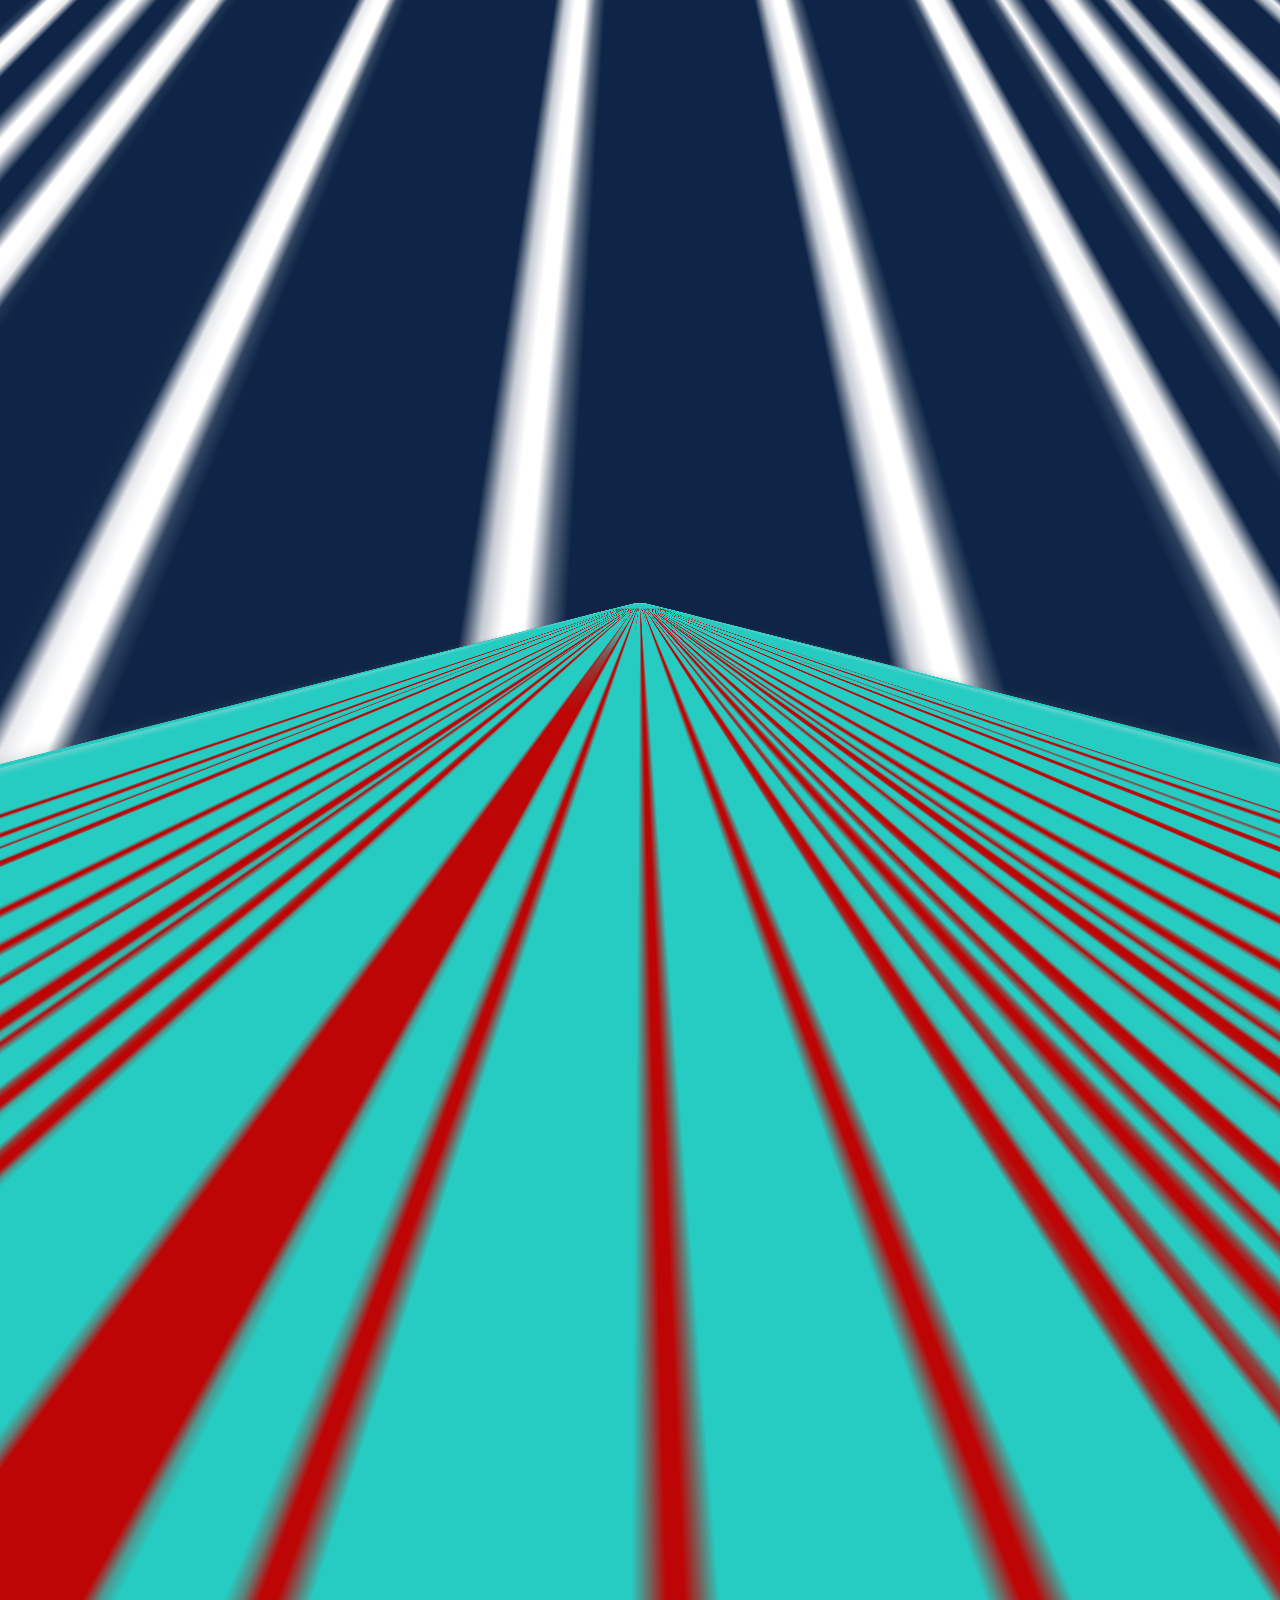
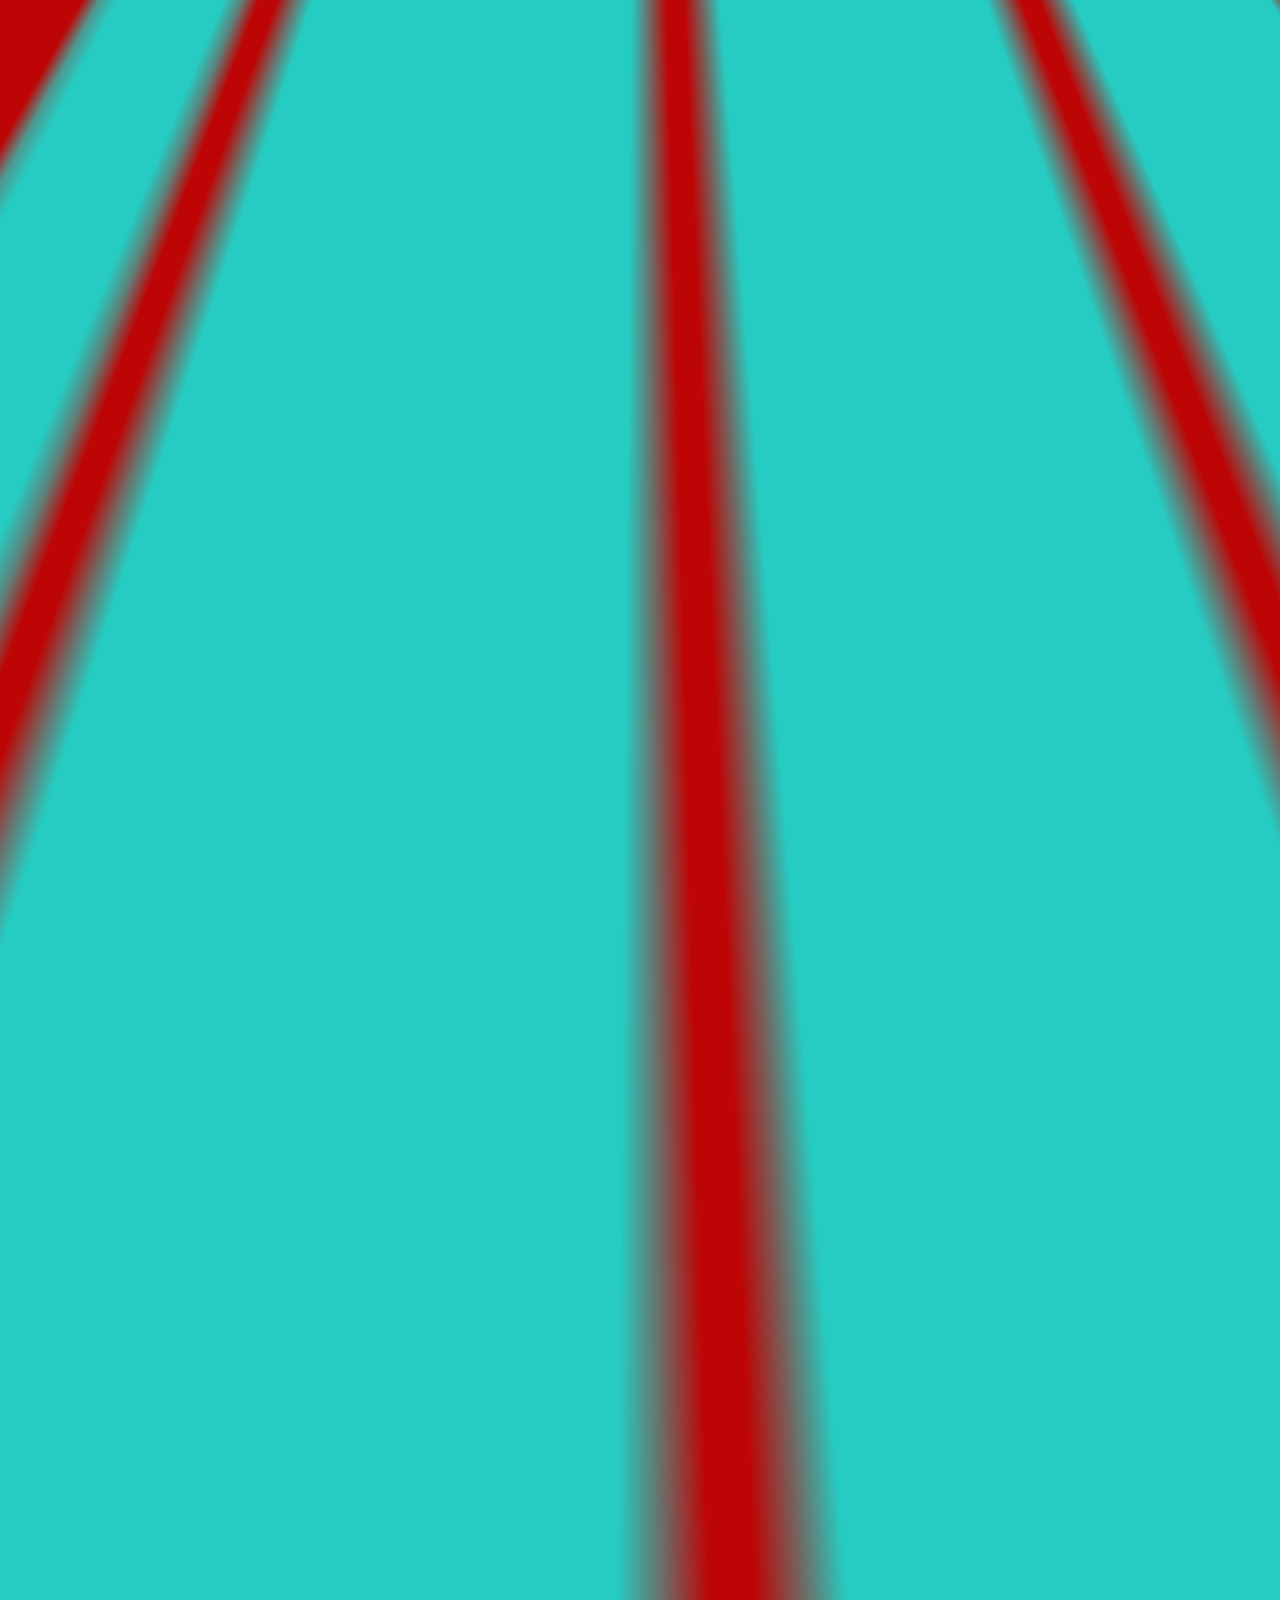
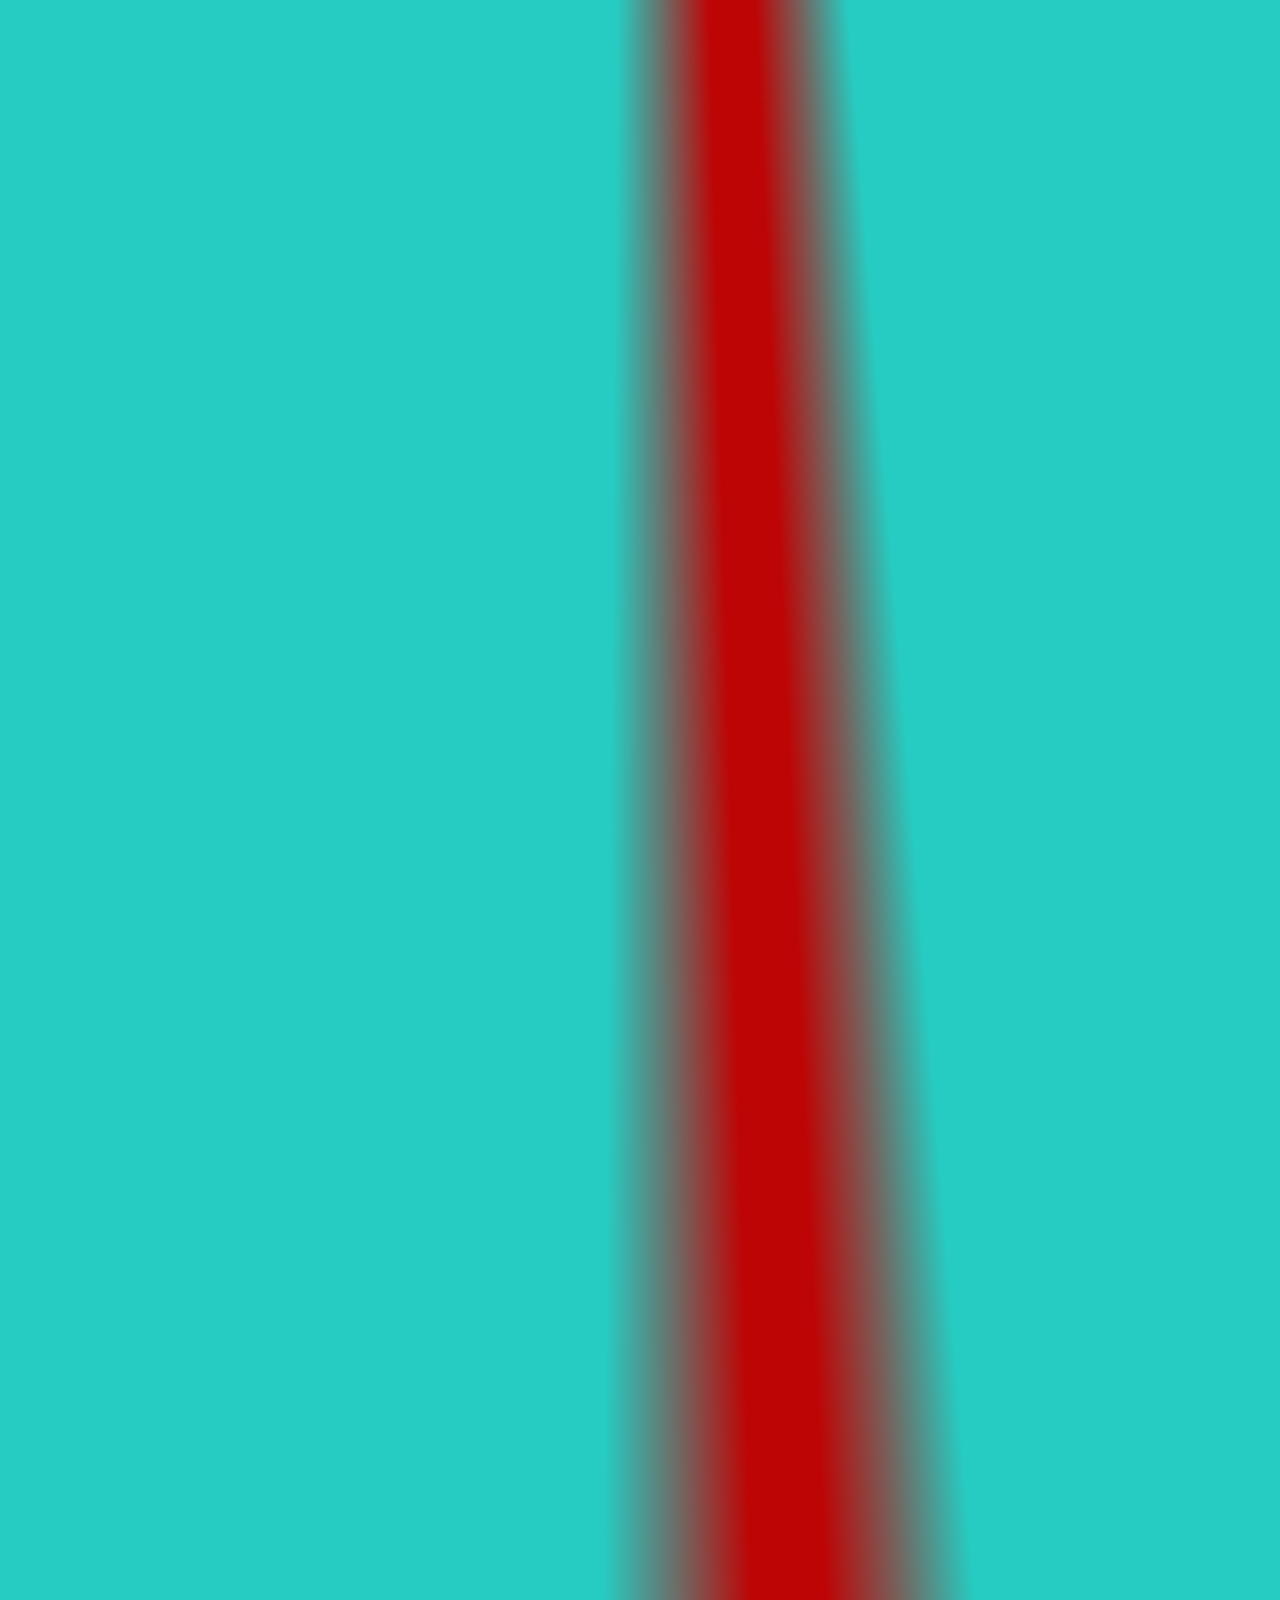
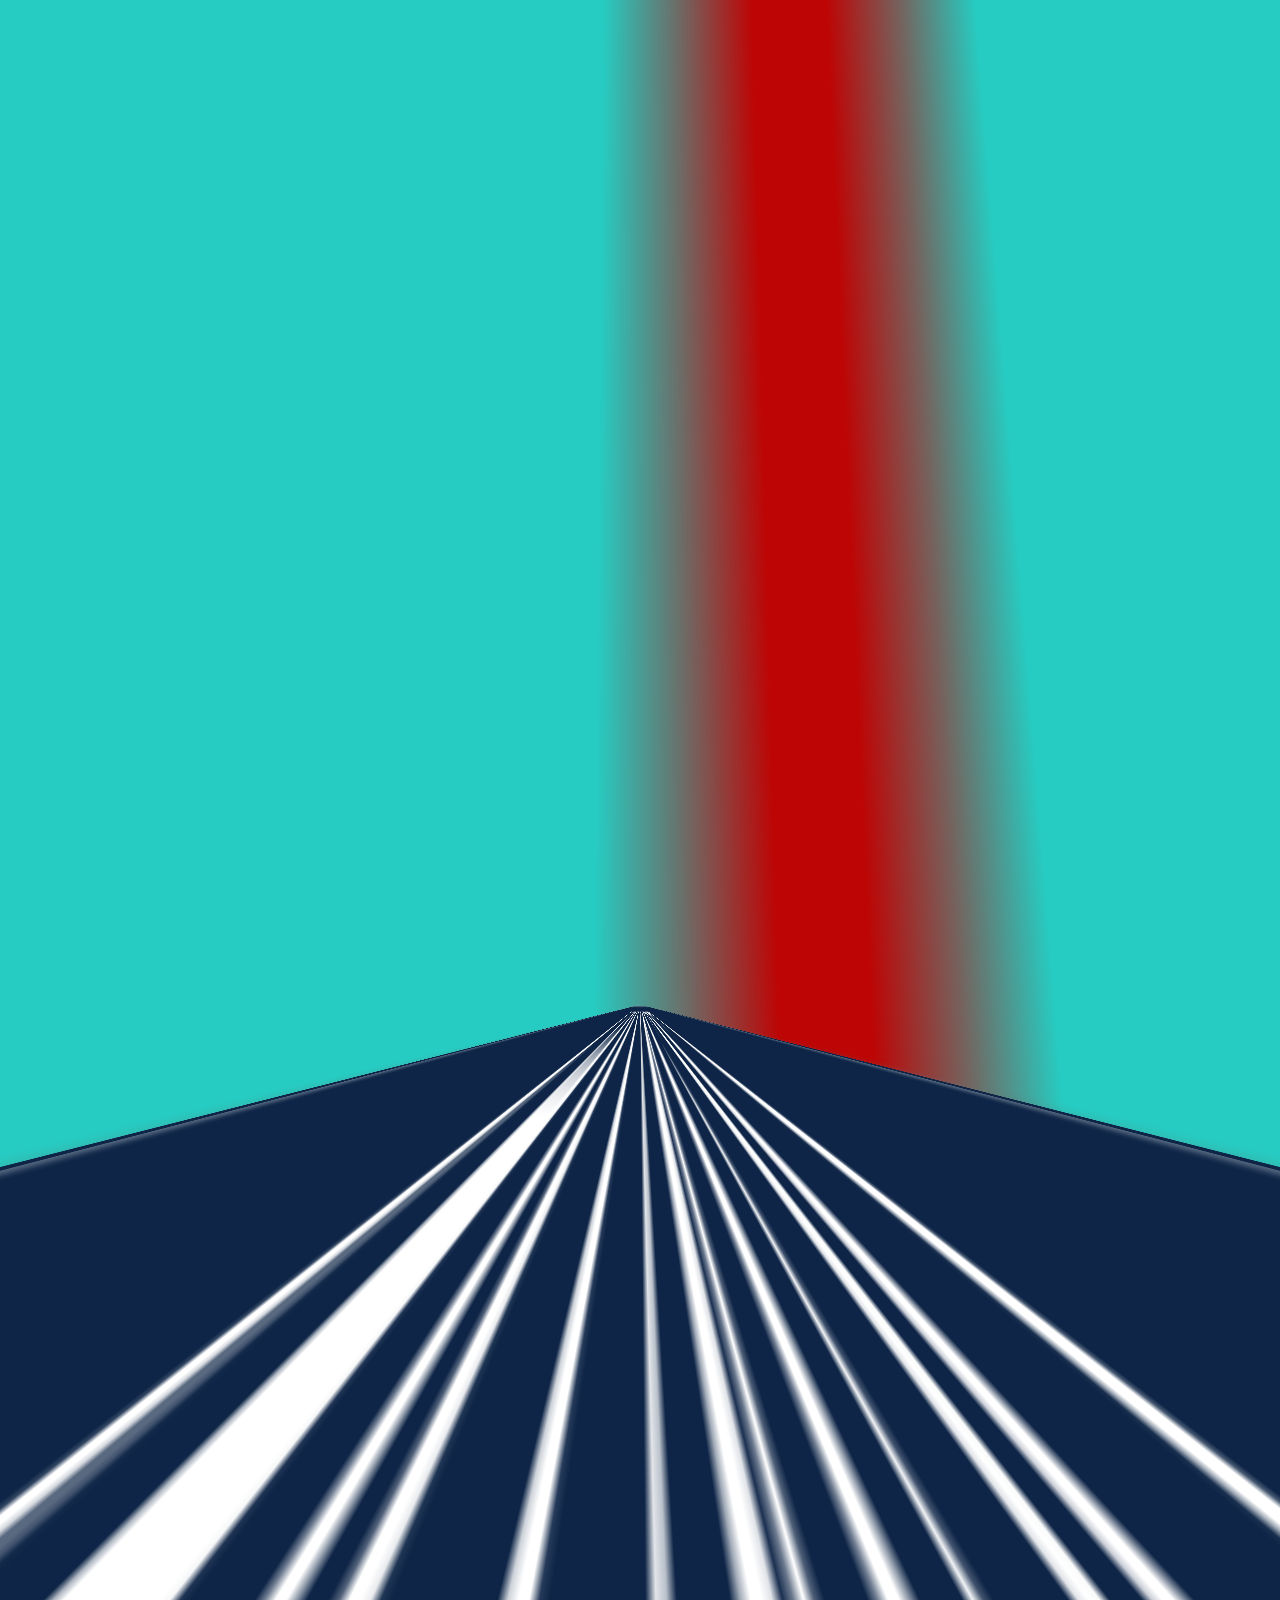
==== commit 3916af52: "panel symbols mapped" ====
--- a/index.html
+++ b/index.html
@@ -706,7 +706,7 @@
 												<div class="topic">
 													<a style="text-decoration:none;" data-toggle="modal" data-target="#ai">
 														<p class="themespaneltext">
-															<i class="pe-7s-browser"></i> <br />
+															<i class="pe-7s-light"></i> <br />
 															Innovation in Artificial Intelligence
 														</p>
 													</a>
@@ -720,7 +720,7 @@
 												<div class="topic">
 													<a style="text-decoration:none;" data-toggle="modal" data-target="#cs">
 														<p class="themespaneltext">
-															<i class="pe-7s-science"></i> <br />
+															<i class="pe-7s-global"></i> <br />
 															Innovation in Cyber Security
 														</p>
 													</a>
@@ -734,7 +734,7 @@
 												<div class="topic">
 													<a style="text-decoration:none;" data-toggle="modal" data-target="#ip">
 														<p class="themespaneltext">
-															<i class="pe-7s-cloud"></i> <br />
+															<i class="pe-7s-camera"></i> <br />
 															Innovation in Image Processing
 														</p>
 													</a>
@@ -750,7 +750,7 @@
 												<div class="topic">
 													<a style="text-decoration:none;" data-toggle="modal" data-target="#ws">
 														<p class="themespaneltext">
-															<i class="pe-7s-signal"></i> <br />
+															<i class="pe-7s-server"></i> <br />
 															Innovation in Web Standards
 														</p>
 													</a>
@@ -764,7 +764,7 @@
 												<div class="topic">
 													<a style="text-decoration:none;" data-toggle="modal" data-target="#smac">
 														<p class="themespaneltext">
-															<i class="pe-7s-light"></i> <br />
+															<i class="pe-7s-cloud"></i> <br />
 															Innovation in SMAC
 														</p>
 													</a>
@@ -778,7 +778,7 @@
 												<div class="topic">
 													<a style="text-decoration:none;" data-toggle="modal" data-target="#uc">
 														<p class="themespaneltext">
-															<i class="pe-7s-global"></i> <br />
+															<i class="pe-7s-loop"></i> <br />
 															Innovation in Ubiquitous computing
 														</p>
 													</a>
@@ -794,7 +794,7 @@
 												<div class="topic">
 													<a style="text-decoration:none;" data-toggle="modal" data-target="#cluster">
 														<p class="themespaneltext" style="font-size:15px">
-															<i class="pe-7s-server"></i> <br />
+															<i class="pe-7s-browser"></i> <br />
 															Innovation in Cluster Computing
 														</p>
 													</a>
@@ -808,7 +808,7 @@
 												<div class="topic">
 													<a style="text-decoration:none;" data-toggle="modal" data-target="#iot">
 														<p class="themespaneltext">
-															<i class="pe-7s-loop"></i> <br />
+															<i class="pe-7s-signal"></i> <br />
 															Innovation in internet of Things
 														</p>
 													</a>
@@ -836,7 +836,7 @@
 												<div class="topic">
 													<a style="text-decoration:none;" data-toggle="modal" data-target="#ml">
 														<p class="themespaneltext">
-															<i class="pe-7s-study"></i> <br />
+															<i class="pe-7s-science"></i> <br />
 															Innovation in Machine Learning
 														</p>
 													</a>
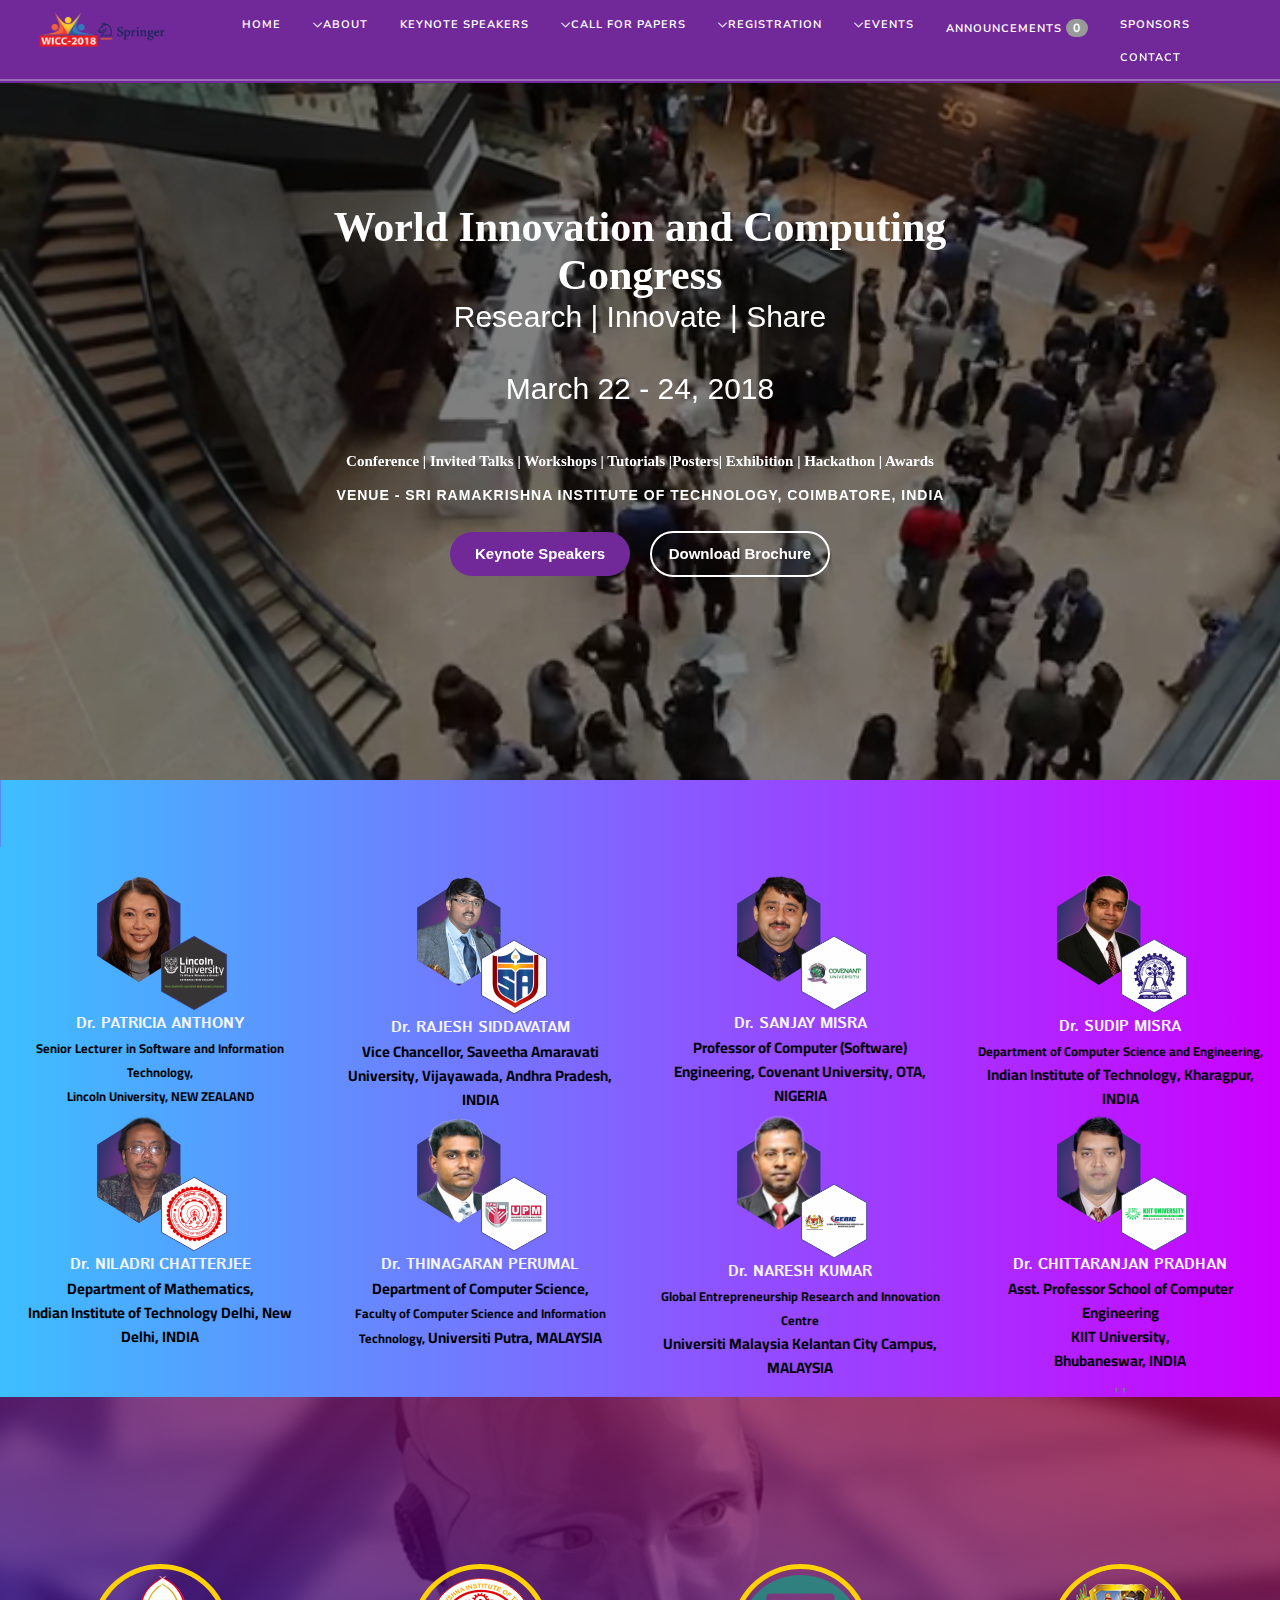
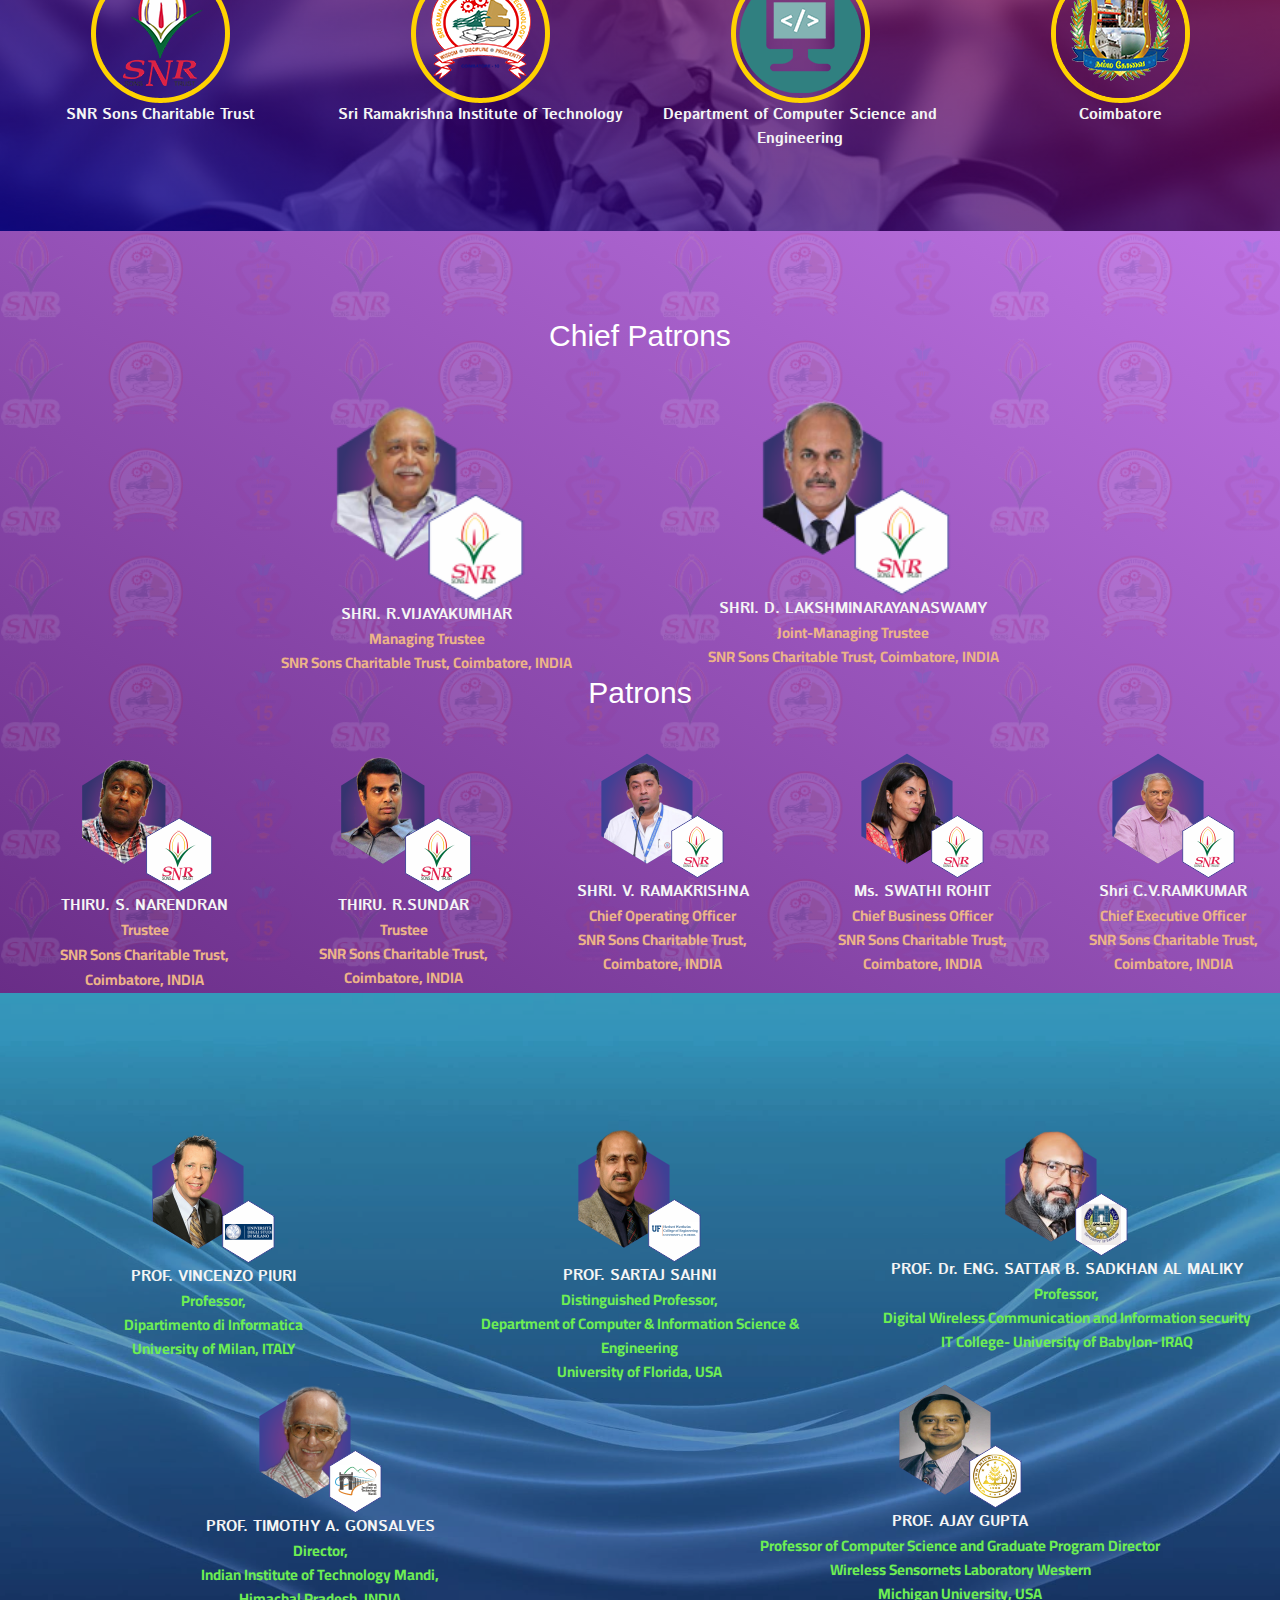
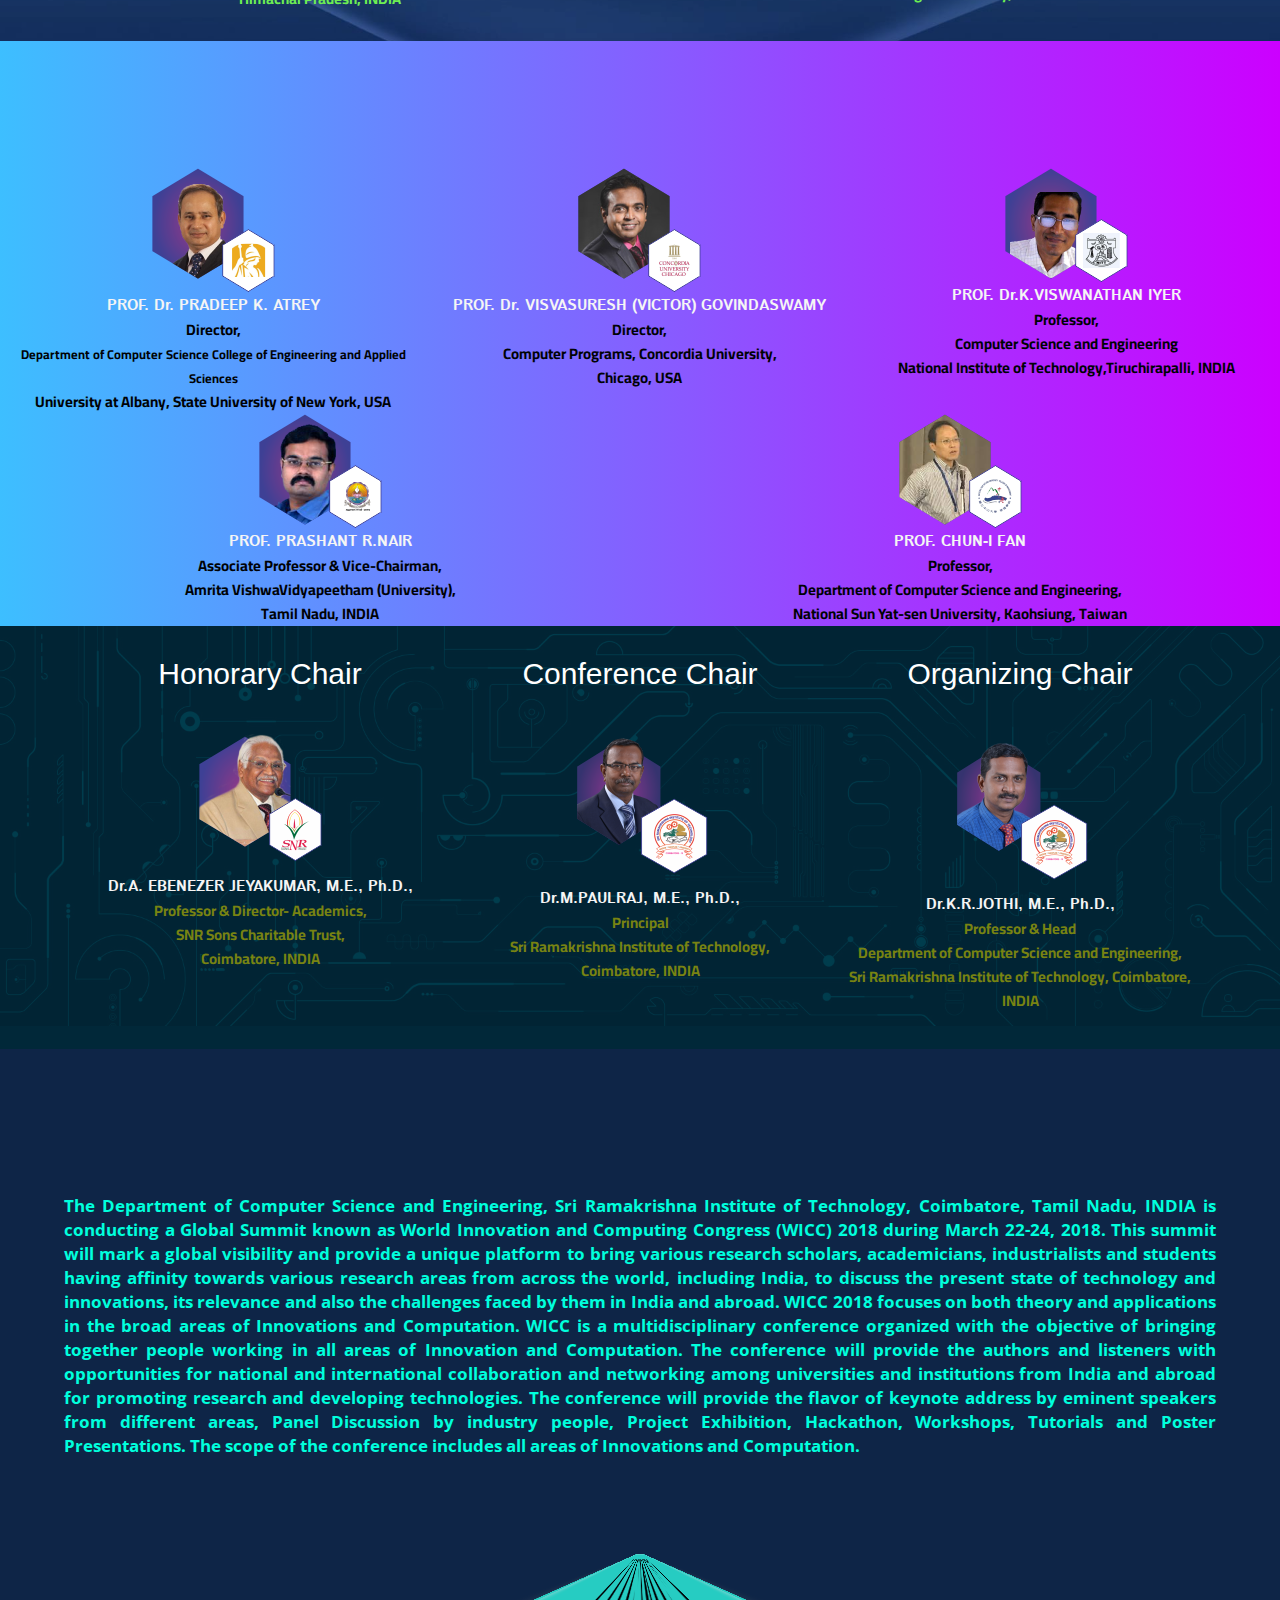
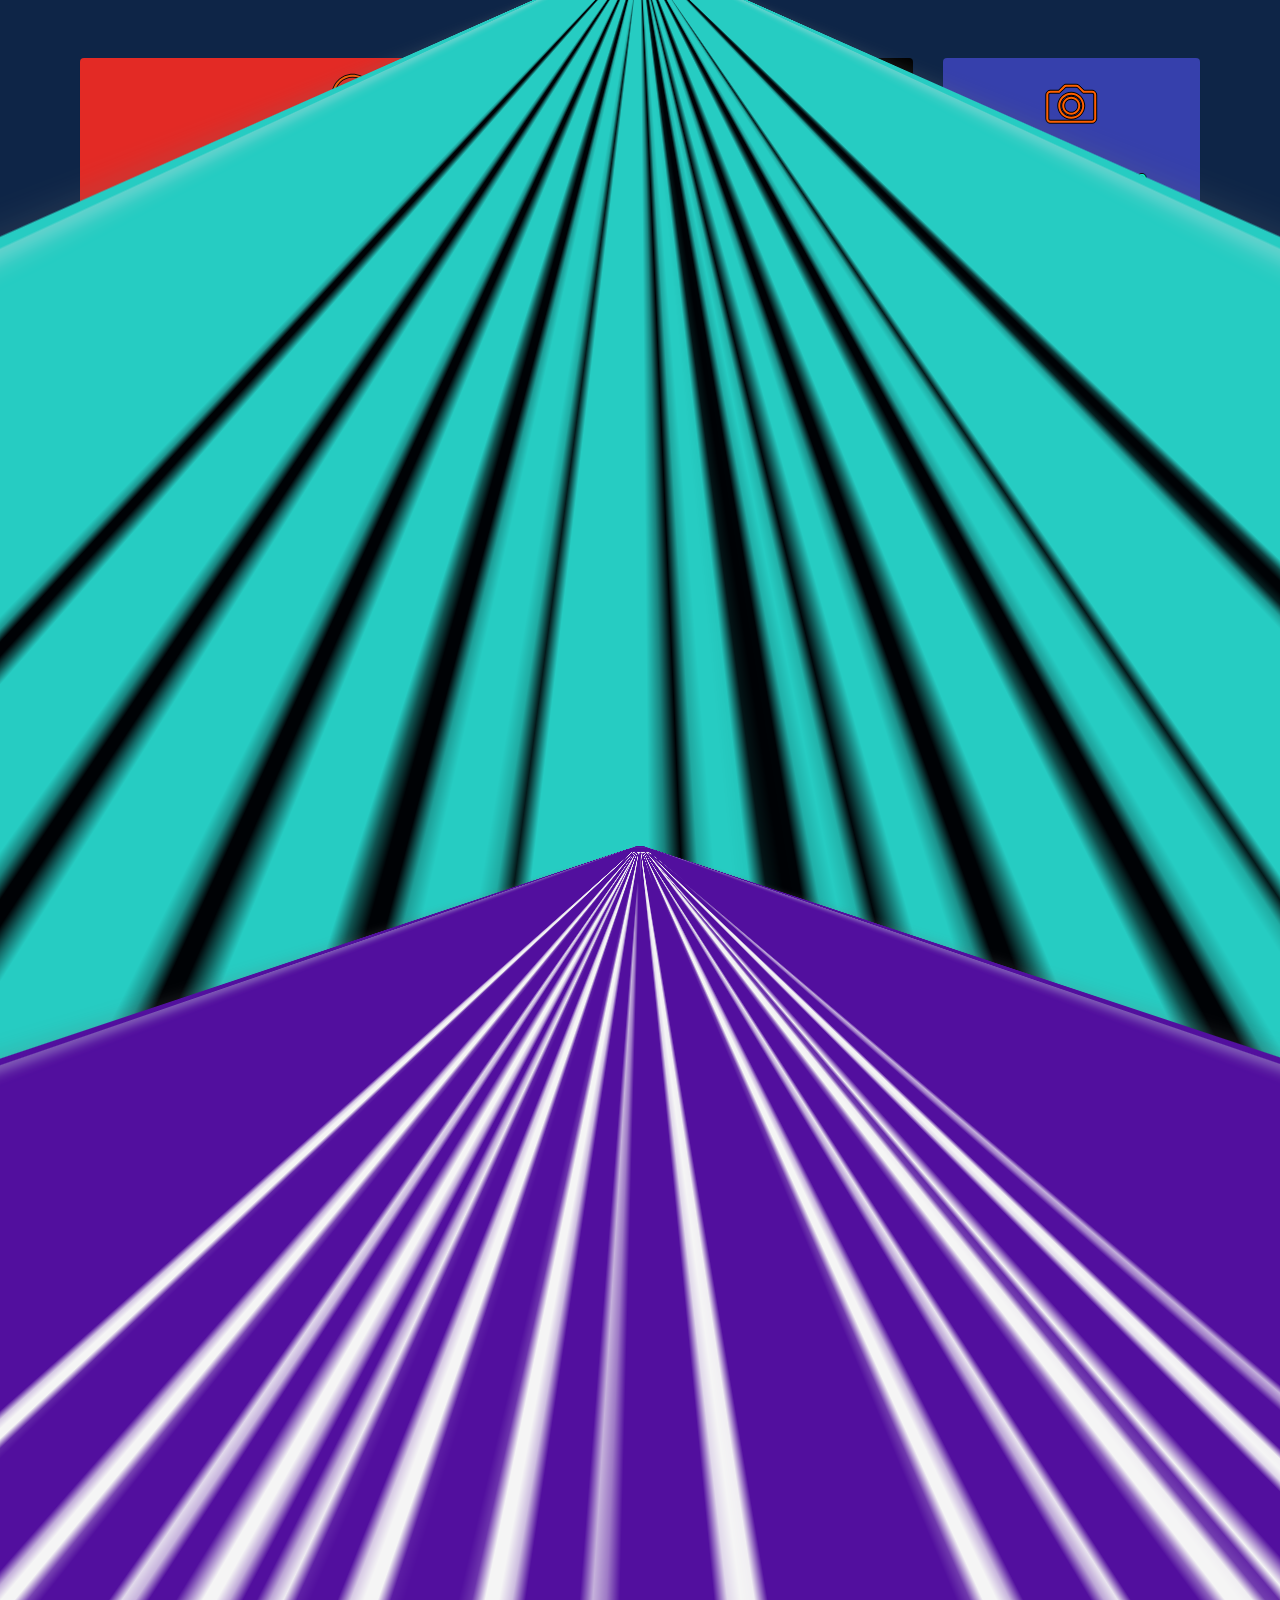
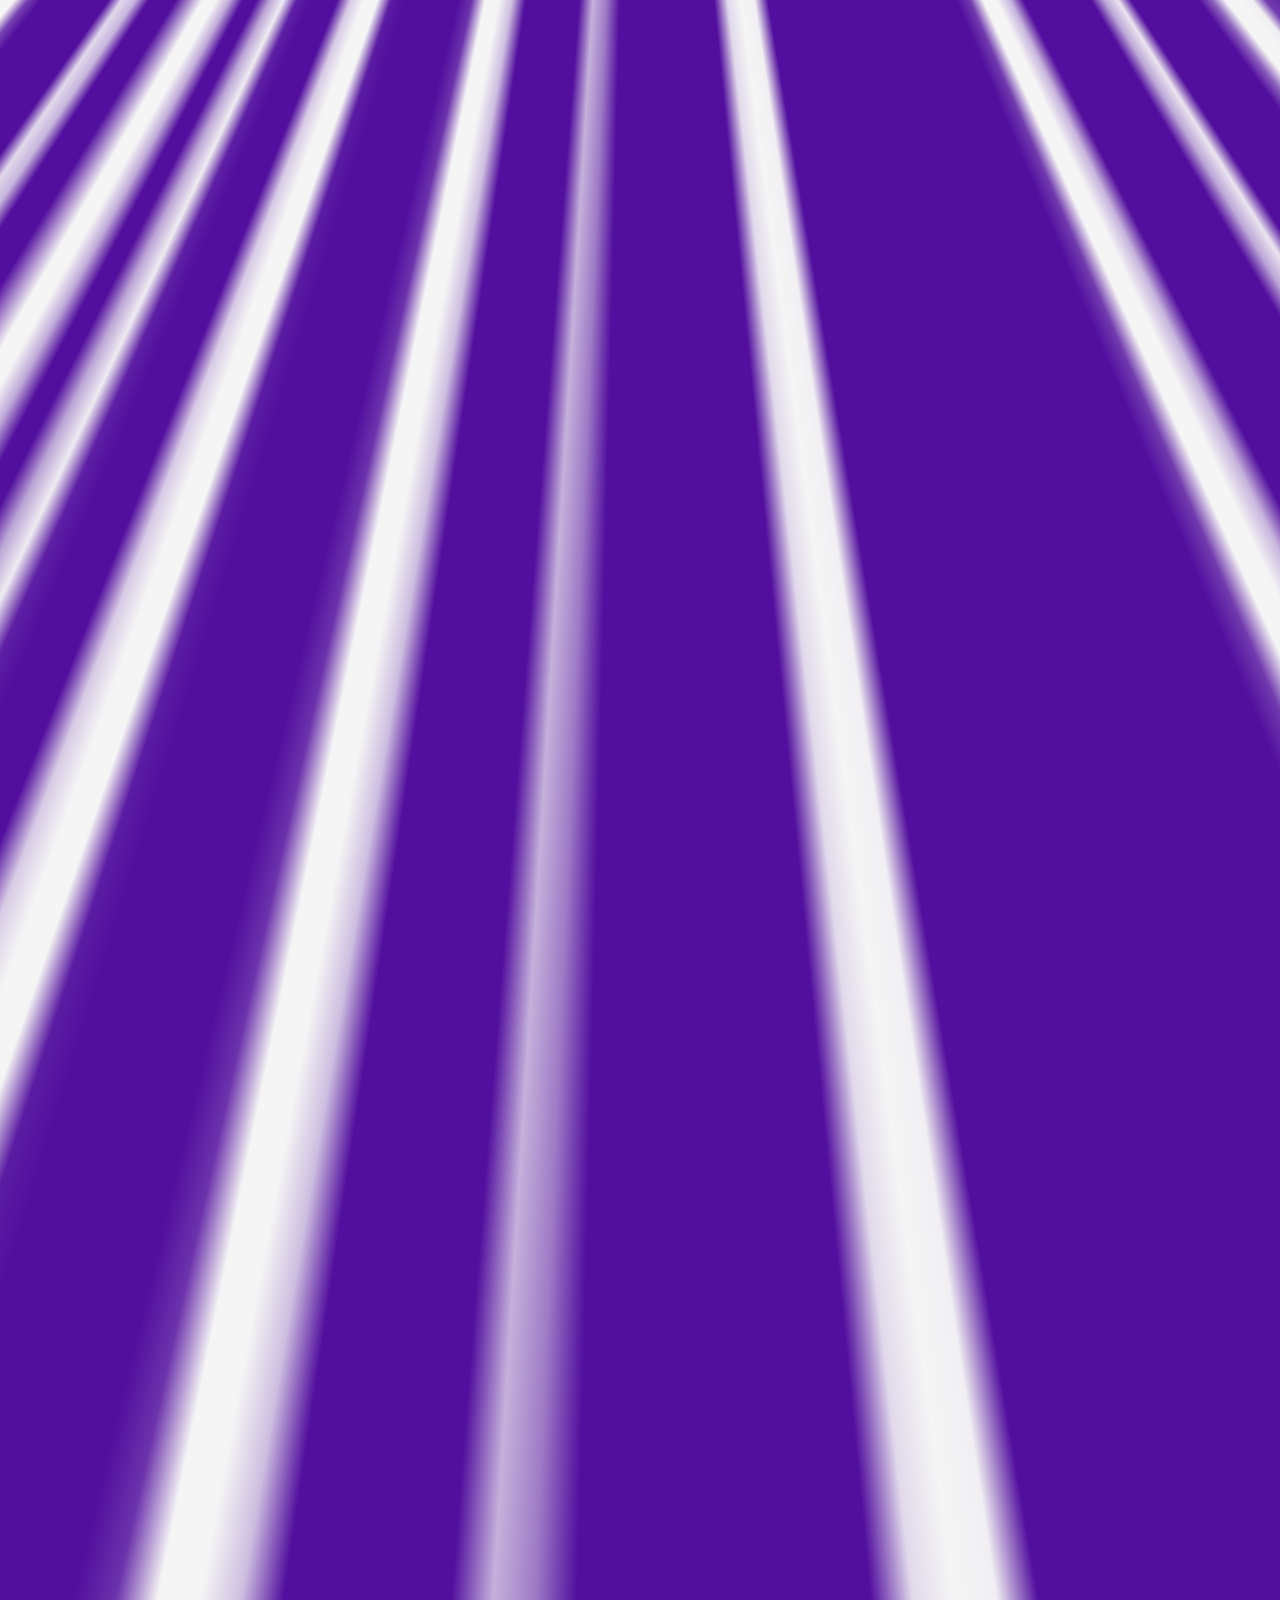
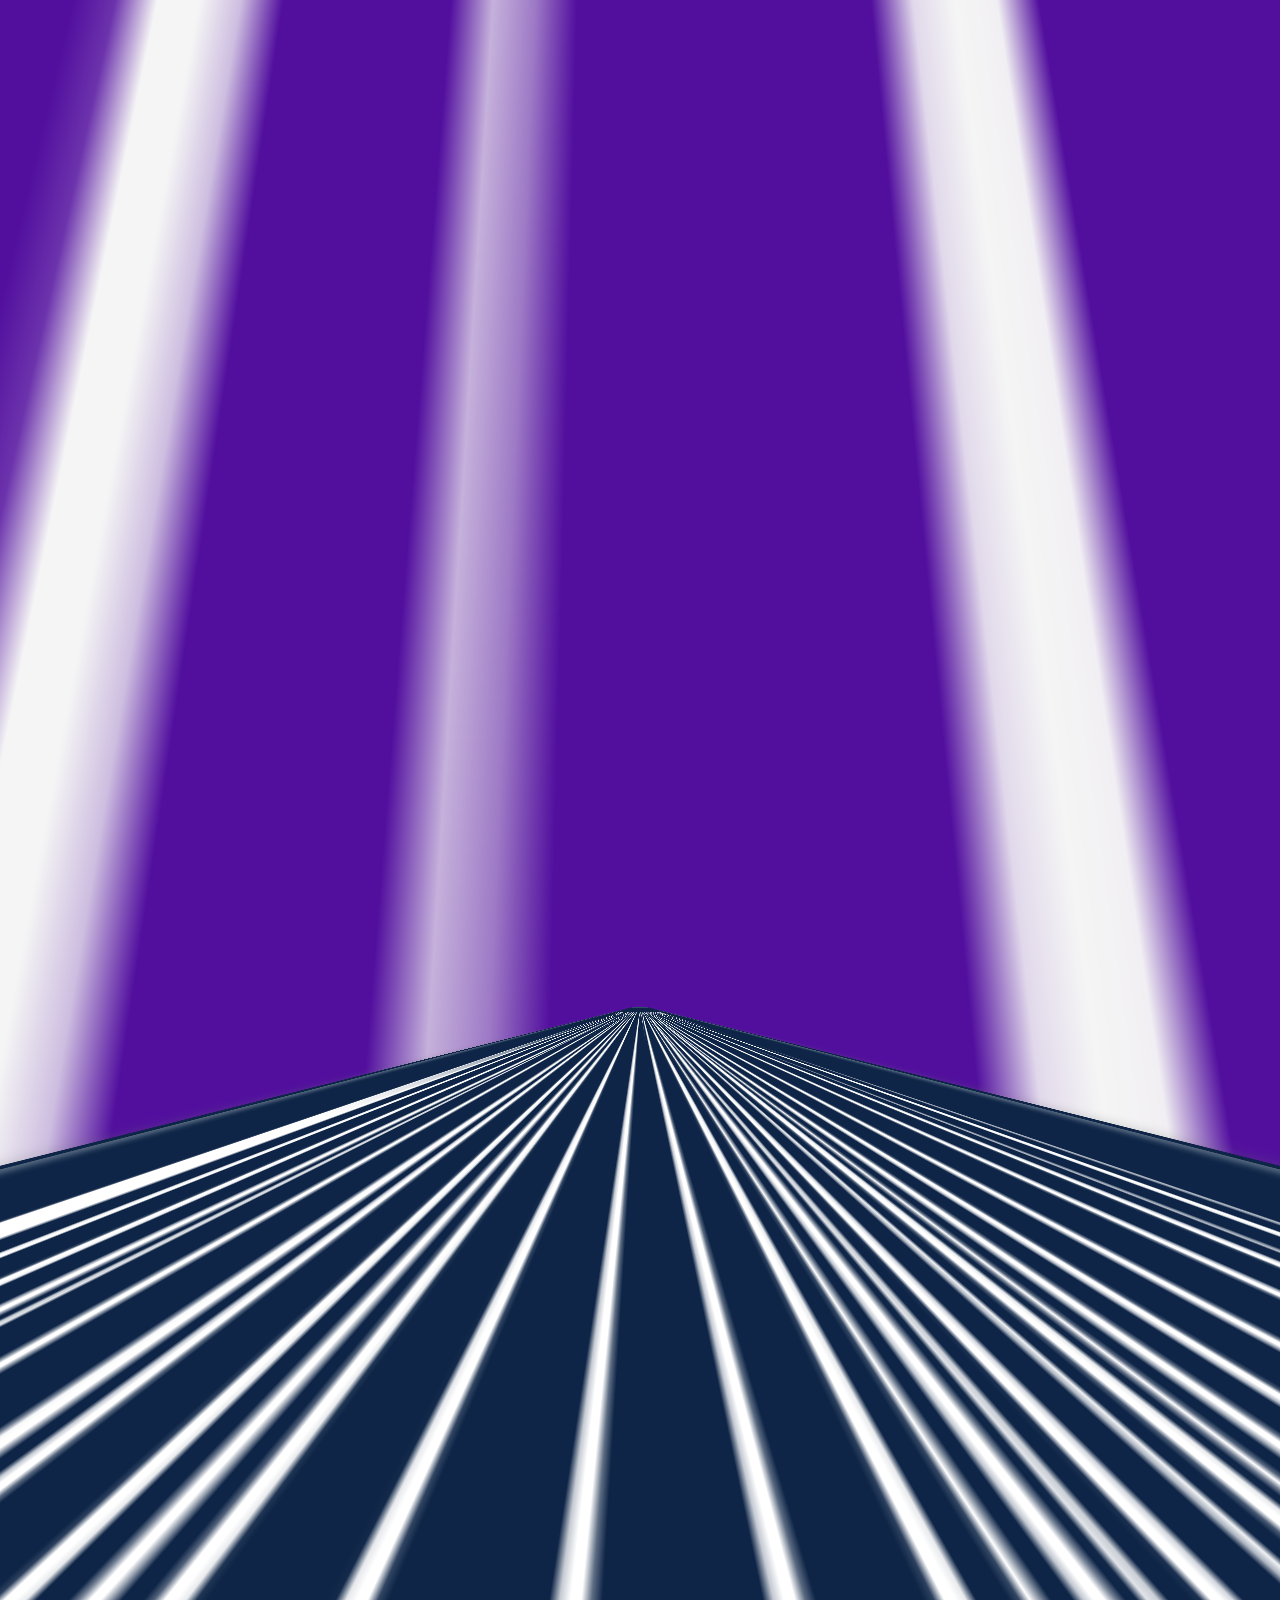
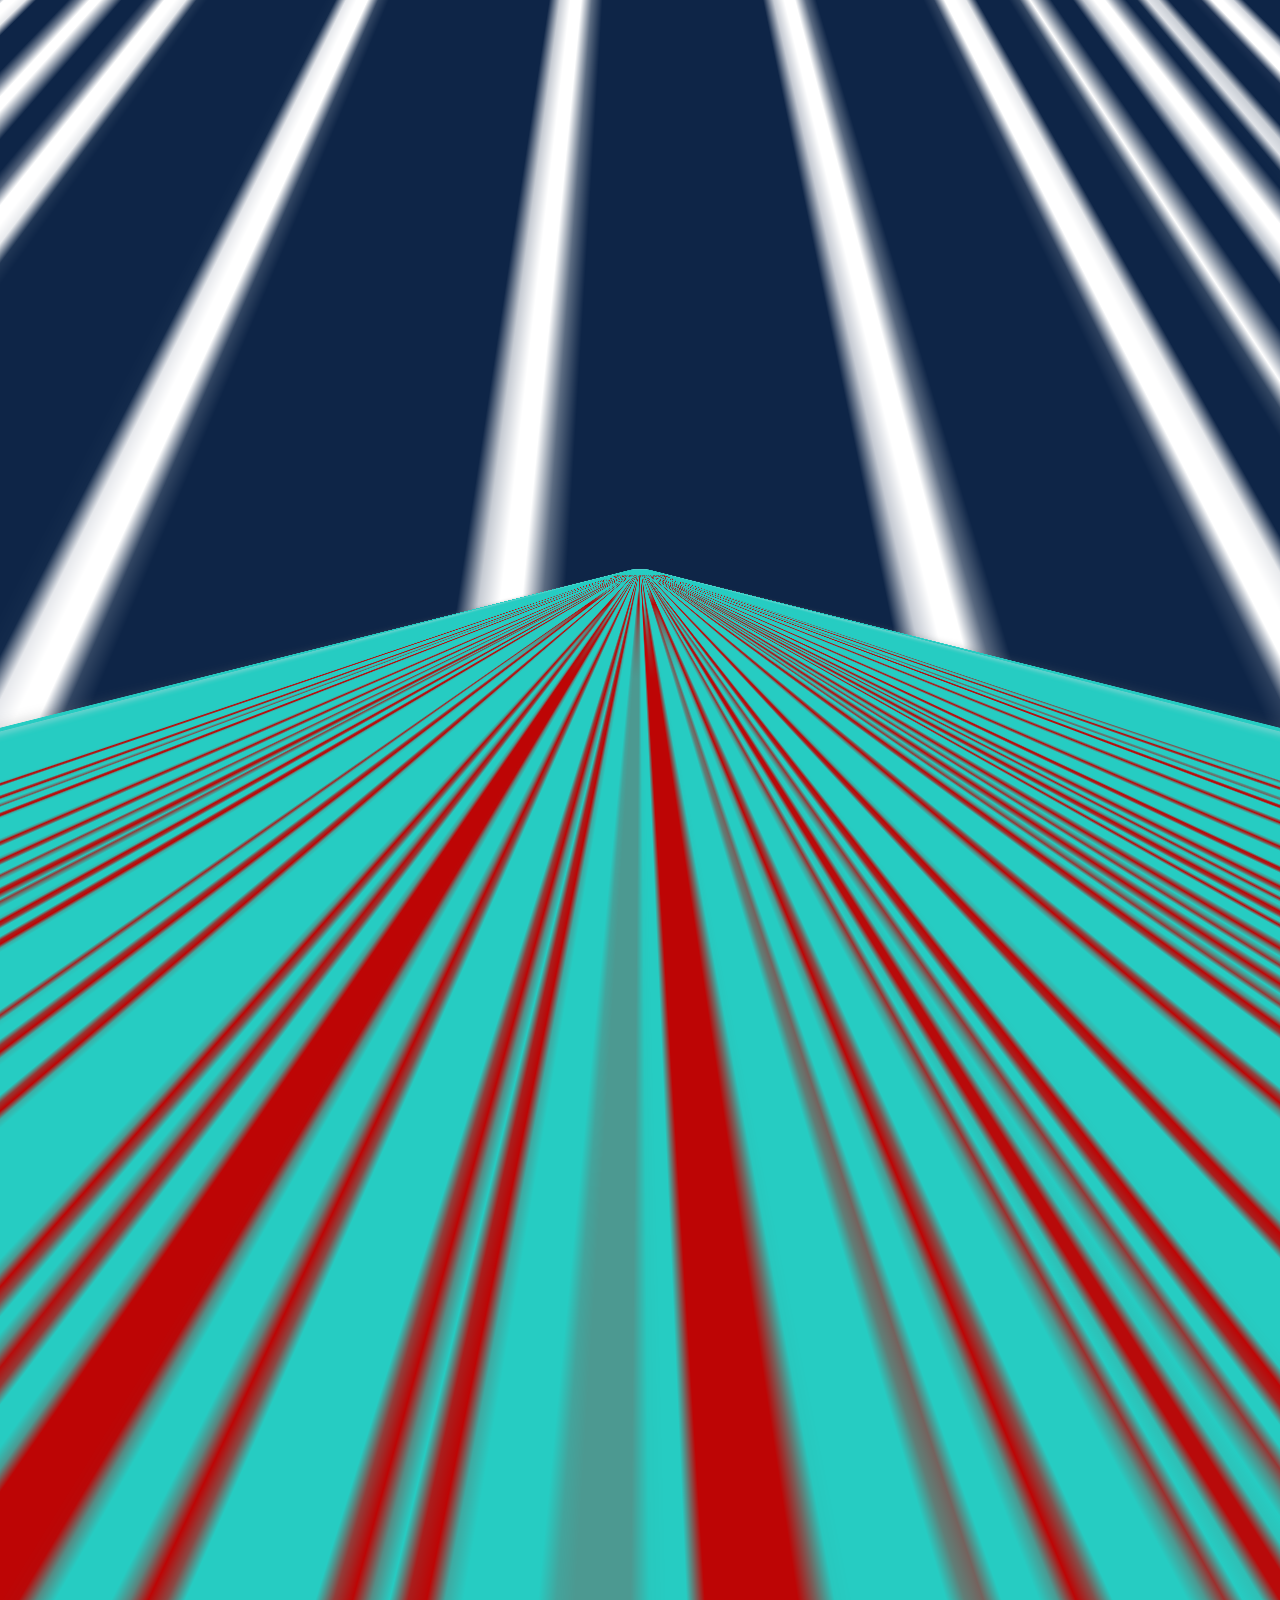
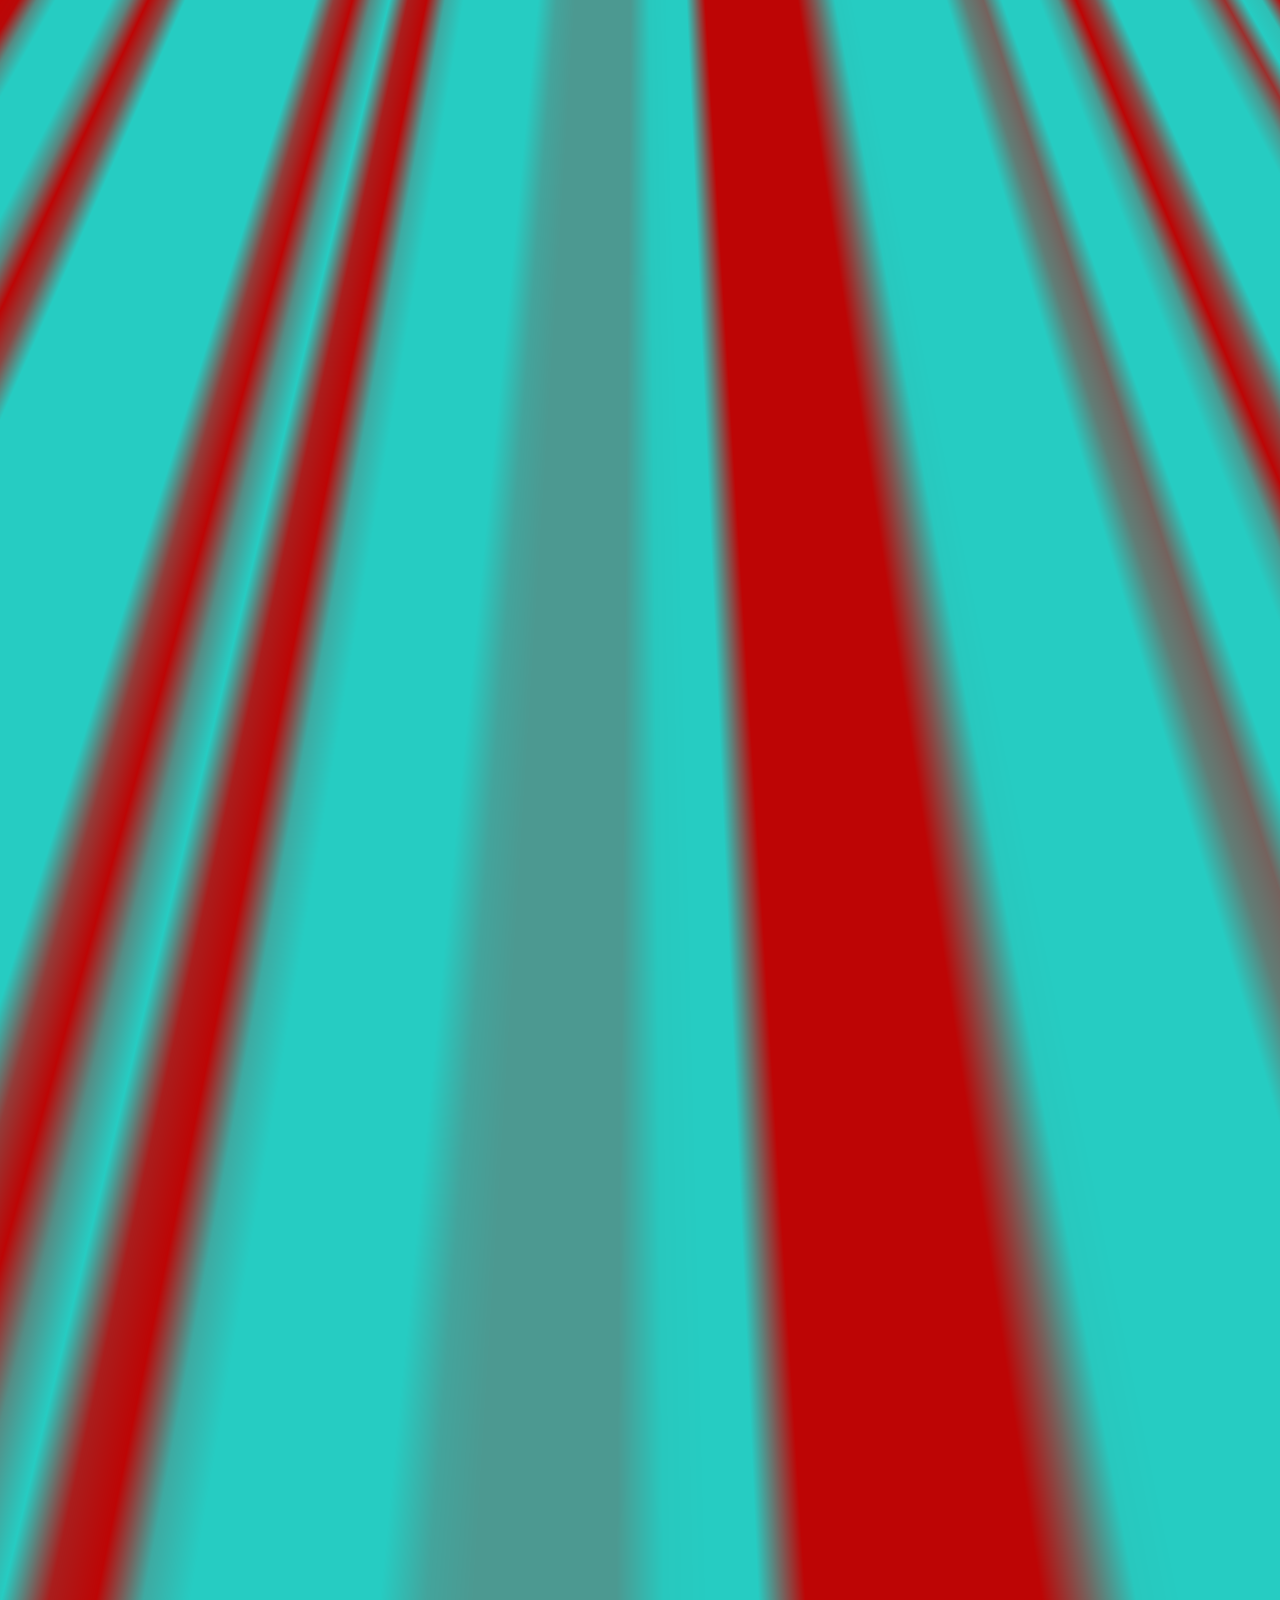
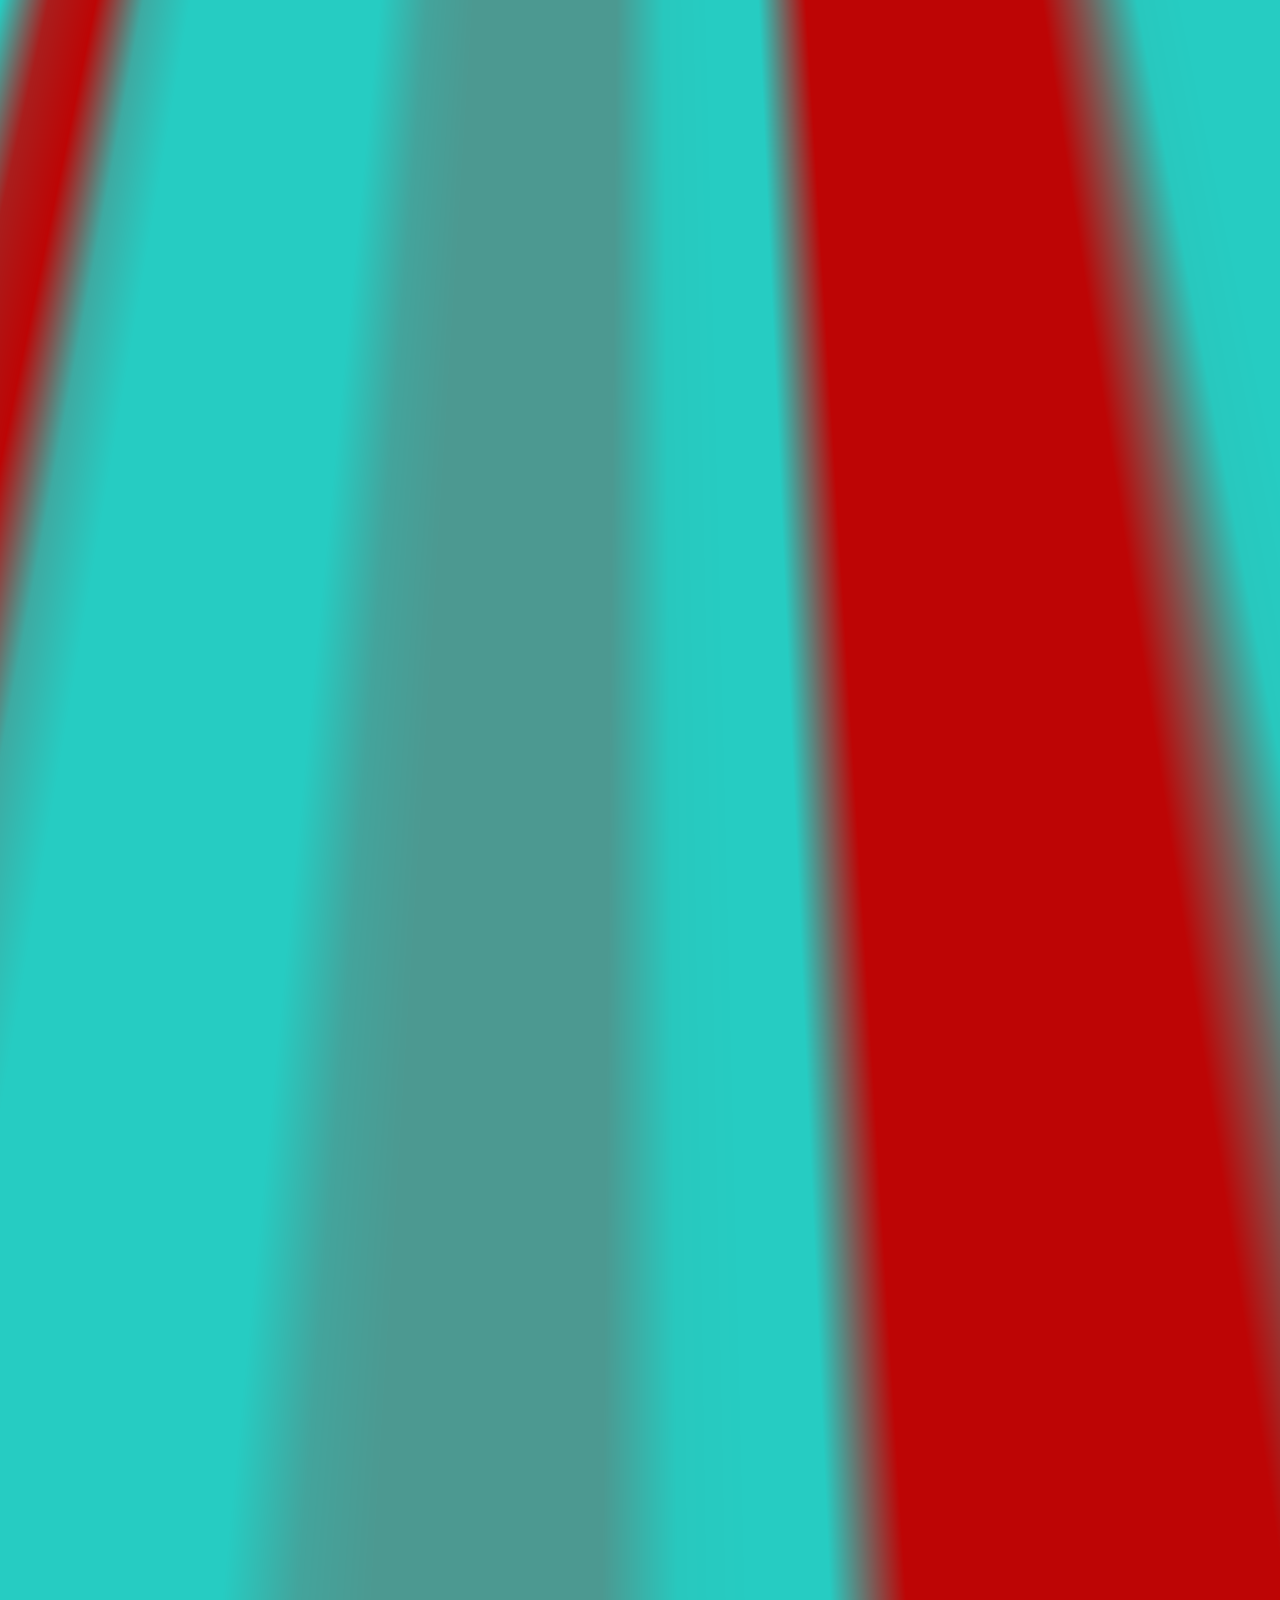
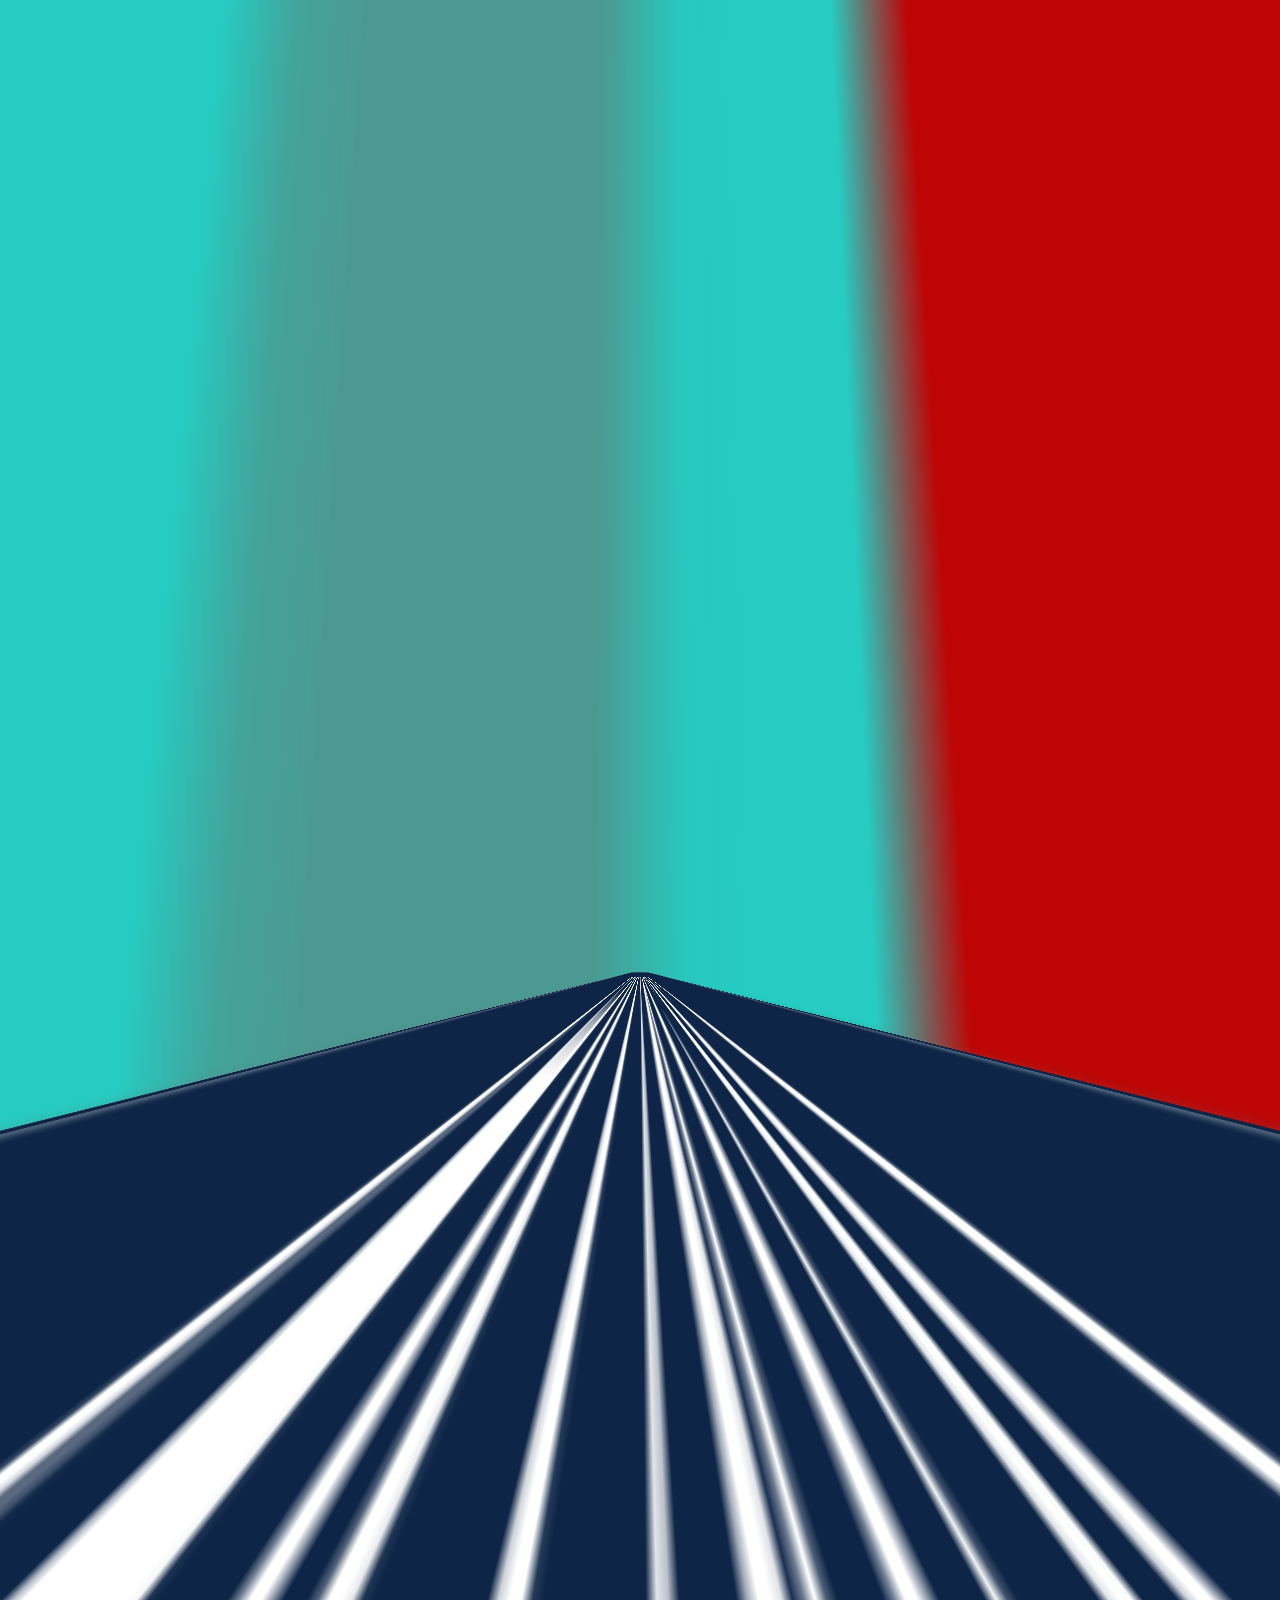
==== commit 7c8fb67e: "changed patrons and fonts" ====
--- a/index.html
+++ b/index.html
@@ -46,6 +46,7 @@
 	<link href="https://fonts.googleapis.com/css?family=Comfortaa" rel="stylesheet">
 	<link href="https://fonts.googleapis.com/css?family=Nova+Flat" rel="stylesheet">
 	<link href="https://fonts.googleapis.com/css?family=Coda" rel="stylesheet">
+	
 
 	<style>
 		.name_font
@@ -61,7 +62,7 @@
 		.desgn_font2
 		{
 			font-family: 'Cairo', sans-serif;
-			color:#0F0324;
+			color:#ECB488;
 		
 		}
 		.desgn_font3
@@ -310,7 +311,7 @@
 							<div class="container">
 								<div class="row">
 									<div class="col-md-8 col-md-offset-2 col-sm-10 col-sm-offset-1 text-center">
-										<h2 class="large-h1 text-white"> <b>World Innovation and Computation Congress  <b></h2>
+										<h2 class="large-h1 text-white"> <b>World Innovation and Computing Congress  <b></h2>
 										<span> <h1 style="color:white">  Research   |   Innovate    | Share<br/> <br/>March 22 - 24, 2018</h1>
 										<p style="color:white">Conference  |  Invited Talks     | Workshops | Tutorials  |Posters|  Exhibition  |  Hackathon  |  Awards</span></p>
 										<span class="uppercase text-white">Venue -  Sri Ramakrishna Institute of Technology, Coimbatore, India</span>
@@ -396,7 +397,7 @@
 			<section class="speakers_box duplicatable-content" style="padding-top:20px">
 					<img src="images/shibu_bg1.jpg" alt="" class="bkgimg img-responsive" />	
 							<div class="row" style="margin-top:0px;margin-right:0px;margin-left:0px">
-									<div class="col-sm-5 title_box2" data-aos="zoom-in">
+									<div class="col-sm-6 col-sm-offset-3 title_box2" data-aos="zoom-in">
 										<h3 class="shibu_title_text">About The Organization</h3><br/>
 									</div><br/>
 							</div><!--end of row -->
@@ -430,20 +431,24 @@
 			<div class="main-container">
 				<div class="row" style="margin-top:0px;">
 					<div class="col-sm-6 col-sm-offset-3 title_box2" data-aos="zoom-in">
-						<h3 class="shibu_title_text">Proudly Organised By</h3><br/>
+						<h3 class="shibu_title_text">Proudly Organized By</h3><br/>
 					</div><br/>
 				</div> 
 				<!--end of row -->
 				
-				<h3 class="shibu_title_text">Chief Patron<h3><br/>
+					<div class="col-sm-12">
+						<center>
+							<h1>Chief Patrons</h1>
+						</center>
+					</div>
 				<div class="row" style="padding-top:40px">
-					<div class="col-md-6 services-left">
-						<img src="images/vij.png" alt="" /> <br/>
+					<div class="col-md-4 col-md-offset-2 services-left">
+						<img src="images/vij.png" alt="" width="200px" /> <br/>
 						<p><span class="name_font">SHRI. R.VIJAYAKUMHAR<br/> </span>
 						<span class="desgn_font2">Managing Trustee <br/>SNR Sons Charitable Trust, Coimbatore, INDIA</span></p>
 					</div>
-					<div class="col-md-6 services-left">
-						<img src="images/lak.png" alt="" /> <br/>
+					<div class="col-md-4 services-left">
+						<img src="images/lak.png" alt="" width="200px"/> <br/>
 						<p>
 							<span class="name_font">SHRI. D. LAKSHMINARAYANASWAMY<br/></span>
 							<span class="desgn_font2">Joint-Managing Trustee<br/> SNR Sons Charitable Trust, Coimbatore, INDIA</span>
@@ -451,7 +456,11 @@
 					</div>
 					
 				</div>
-<h3 class="shibu_title_text">Patron<h3><br/>
+				<div class="col-sm-12">
+					<center>
+						<h1>Patrons</h1>
+					</center>
+				</div>
 				<div class="row" style="padding-top:40px">
 					<div class="services-top">
 						<div class="col-md-10">
@@ -493,65 +502,7 @@
 			<!--end of container-->
 		</section>
 
-		<section class="speakers_box3">
-			<img src="images/bg7.jpg" alt="" class="bkgimg img-responsive" style="opacity:0.1" />
-			<div class="container">
-				<div class="row">
-					<div class="col-md-4 col-sm-6">
-						<div class="info-box">
-							<div class="col-sm-12">
-								<center>
-									<h1>Honorary chair</h1>
-								</center>
-							</div>
-							<center><img alt="img" src="images/eben.png">
-								<p><span class="name_font">DR.A. EBENEZER JEYAKUMAR, M.E., Ph.D.,<br/></span>
-									<span class="desgn_font3">Professor &amp; Director- Academics, <br/>SNR Sons Charitable Trust, <br/>Coimbatore, INDIA</span>
-								</p>
-							</center>
-						</div>
-					</div>
-					<!--end of individual info box-->
-
-					<div class="col-md-4 col-sm-6">
-						<div class="info-box">
-							<div class="col-sm-12">
-								<center>
-									<h1>Conference Chair</h1>
-								</center>
-							</div>
-
-							<center><img alt="Venue" src="images/prin.png">
-								<p><span class="name_font">Dr.M.Paulraj, M.E., Ph.D.,<br/></span>
-								<span class="desgn_font3">
-									Principal <br/>Sri Ramakrishna Institute of Technology, <br/>Coimbatore, INDIA<br></span>
-
-								</p>
-							</center>
-						</div>
-					</div>
-					<!--end of individual info box-->
-
-					<div class="col-md-4 col-sm-6">
-						<div class="info-box">
-							<div class="col-sm-12">
-								<center>
-									<h1>Organizing Chair</h1>
-								</center>
-							</div>
-							<center><img alt="Venue" src="images/hod.png">
-								<p><span class="name_font">Dr.K.R.Jothi, M.E., Ph.D<br/></span>
-								<span class="desgn_font3">
-									Professor &amp; Head <br/>Department of Computer Science and Engineering, <br/>Sri Ramakrishna Institute of Technology,
-									Coimbatore, INDIA<br></span>
-								</p>
-							</center>
-						</div>
-					</div><!--end of individual info box-->
-				</div>
-				<!--end of row-->
-			</div><!--end of container-->
-		</section>
+		
                <a id="general" class="in-page-link"></a>
 		<div class="speakers_box3">
 			<div class="main-container">
@@ -579,7 +530,7 @@
 							</div>
 							<div class="col-md-4 services-left">
 								<img src="images/saa.png" alt="" />
-								<p> <span class="name_font">PROF. DR. ENG. SATTAR B. SADKHAN AL MALIKY<br/></span>
+								<p> <span class="name_font">PROF. Dr. ENG. SATTAR B. SADKHAN AL MALIKY<br/></span>
 								<span class="desgn_font" style="color:#6DEE53">Professor,<br /> Digital Wireless Communication and Information security
 									<br />IT College- University of Babylon- IRAQ</span>
 								</p>
@@ -616,20 +567,20 @@
 						<div class="row">
 							<div class="col-md-4 services-left">
 								<img src="images/aja.png" alt="" />
-								<p><span class="name_font">PROF. DR. PRADEEP K. ATREY<br/></span>
+								<p><span class="name_font">PROF. Dr. PRADEEP K. ATREY<br/></span>
 								<span class="desgn_font">Director, <br /><span style="font-size:85%">Department of Computer Science College of Engineering and Applied Sciences </span><br />
 									University at Albany, State University of New York, USA</span>
 								</p>
 							</div>
 							<div class="col-md-4 services-left">
 								<img src="images/gov.png" alt="" />
-								<p><span class="name_font">PROF. DR. VISVASURESH (VICTOR) GOVINDASWAMY<br/> </span>
+								<p><span class="name_font">PROF. Dr. VISVASURESH (VICTOR) GOVINDASWAMY<br/> </span>
 								<span class="desgn_font">Director, <br /> Computer Programs, Concordia University, <br />Chicago, USA</span>
 								</p>
 							</div>
 							<div class="col-md-4 services-left">
 								<img src="images/vichu.png" alt="" />
-								<p><span class="name_font">PROF. DR.K.VISWANATHANIYER </span><br/> 
+								<p><span class="name_font">PROF. Dr.K.VISWANATHAN IYER </span><br/> 
 								<span class="desgn_font">Professor,<br /> Computer Science and Engineering <br />National Institute of Technology,Tiruchirapalli,
 									INDIA</span>
 								</p>
@@ -639,7 +590,7 @@
 							<div class="col-md-6 services-left">
 								<img src="images/nair.png" alt="" />
 								<p><span class="name_font">PROF. PRASHANT R.NAIR <br/></span>
-								<span class="desgn_font">Associate Professor & Vice-Chairman,  <br />Amrita VishwaVidyapeetham (University), <br />Tamil Nadu, INDIA</span>
+								<span class="desgn_font">Associate Professor &amp; Vice-Chairman,  <br />Amrita VishwaVidyapeetham (University), <br />Tamil Nadu, INDIA</span>
 								</p>
 							</div>
 							<div class="col-md-6 services-left">
@@ -655,6 +606,66 @@
 			</div>
 		</div>
 
+
+		<section class="speakers_box3"style="padding-bottom:0px">
+			<img src="images/bg7.jpg" alt="" class="bkgimg img-responsive" style="opacity:0.1" />
+			<div class="container">
+				<div class="row">
+					<div class="col-md-4 col-sm-6">
+						<div class="info-box">
+							<div class="col-sm-12">
+								<center>
+									<h1>Honorary Chair</h1>
+								</center>
+							</div>
+							<center><img alt="img" src="images/eben.png">
+								<p><span class="name_font">Dr.A. EBENEZER JEYAKUMAR, M.E., Ph.D.,<br/></span>
+									<span class="desgn_font3">Professor &amp; Director- Academics, <br/>SNR Sons Charitable Trust, <br/>Coimbatore, INDIA</span>
+								</p>
+							</center>
+						</div>
+					</div>
+					<!--end of individual info box-->
+
+					<div class="col-md-4 col-sm-6">
+						<div class="info-box">
+							<div class="col-sm-12">
+								<center>
+									<h1>Conference Chair</h1>
+								</center>
+							</div>
+
+							<center><img alt="Venue" src="images/prin.png">
+								<p><span class="name_font">Dr.M.PAULRAJ, M.E., Ph.D.,<br/></span>
+								<span class="desgn_font3">
+									Principal <br/>Sri Ramakrishna Institute of Technology, <br/>Coimbatore, INDIA<br></span>
+
+								</p>
+							</center>
+						</div>
+					</div>
+					<!--end of individual info box-->
+
+					<div class="col-md-4 col-sm-6">
+						<div class="info-box">
+							<div class="col-sm-12">
+								<center>
+									<h1>Organizing Chair</h1>
+								</center>
+							</div>
+							<center><img alt="Venue" src="images/hod.png">
+								<p><span class="name_font">Dr.K.R.JOTHI, M.E., Ph.D.,<br/></span>
+								<span class="desgn_font3">
+									Professor &amp; Head <br/>Department of Computer Science and Engineering, <br/>Sri Ramakrishna Institute of Technology,
+									Coimbatore, INDIA<br></span>
+								</p>
+							</center>
+						</div>
+					</div><!--end of individual info box-->
+				</div>
+				<!--end of row-->
+			</div><!--end of container-->
+		</section>
 
 		<a id="cfp" class="in-page-link"></a>
 			<section class="speakers speakers_box2">
@@ -975,17 +986,17 @@
 						
 								
 								<h3 style="font-family:Nova Flat"> Paper Submission</h3><br/>
-							<p style="font-family:open sans">Prospective authors are invited to contribute to the conference by electronically submitting full papers in English (8-10) pages including illustrations, tables and references. Papers have to be formatted following Springer CCIS style guidelines. Papers will be evaluated based on their originality, quality and significance of theoretical and/or practical contribution to Innovation and Computing. At least one author of each accepted paper must register at the conference. Papers will be selected for oral presentations or poster presentations. Only papers presented at the conference will be included in the proceedings.</p>
+							<p style="font-family:open sans;text-align:justify">Prospective authors are invited to contribute to the conference by electronically submitting full papers in English (8-10) pages including illustrations, tables and references. Papers have to be formatted following Springer CCIS style guidelines. Papers will be evaluated based on their originality, quality and significance of theoretical and/or practical contribution to Innovation and Computing. At least one author of each accepted paper must register at the conference. Papers will be selected for oral presentations or poster presentations. Only papers presented at the conference will be included in the proceedings.</p>
 								</p>
 								
 								<br/>
 								<h3 style="font-family:Nova Flat">Submission information</h3><br/>
-							<p style="font-family:open sans">All submissions will be peer reviewed for originality, technical content and relevance to the theme of this conference by at least three members of the Technical Program Committee (TPC). The final acceptance will be based upon double blind peer review of the full-length paper. The conference management is done through easychair.
+							<p style="font-family:open sans;text-align:justify">All submissions will be peer reviewed for originality, technical content and relevance to the theme of this conference by at least three members of the Technical Program Committee (TPC). The final acceptance will be based upon double blind peer review of the full-length paper. The conference management is done through easychair.
 
 							</p>
 							<br/>
 							<h3 style="font-family:Nova Flat">Policy on Plagiarism</h3><br/>
-							<p style="font-family:open sans">1.	Authors are required to adhere to the Policy and Procedures on Plagiarism.<br/>
+							<p style="font-family:open sans;text-align:justify">1.	Authors are required to adhere to the Policy and Procedures on Plagiarism.<br/>
 2.	Authors are requested to kindly restrict from plagiarism in any form. Authors should submit their original and unpublished research work not under consideration for publication elsewhere.<br/>
 3.	Papers found to be plagiarised during any stage of review shall be rejected and the report will be send to the institution.<br/>
 4.	As per copyright transfer agreement, Authors are deemed to be individually and collectively responsible for the content of manuscripts published by them <br/>
@@ -994,13 +1005,13 @@
 							</p>
 							<br/>
 							<h3 style="font-family:Nova Flat">Proceedings</h3><br/>
-							<p style="font-family:open sans">All orally presented papers will be submitted to Springer’s Communications in Computer and Information Science (CCIS). Springer CCIS Series is a satellite version of LNCS, which is indexed with world’s leading Abstracting & Indexing (A&I) databases including DBLP, Google Scholar, EI-Compendex, Mathematical Reviews, SCImago and Scopus. CCIS series H-Index is 19.
+							<p style="font-family:open sans;text-align:justify">All orally presented papers will be submitted to Springer’s Communications in Computer and Information Science (CCIS). Springer CCIS Series is a satellite version of LNCS, which is indexed with world’s leading Abstracting & Indexing (A&I) databases including DBLP, Google Scholar, EI-Compendex, Mathematical Reviews, SCImago and Scopus. CCIS series H-Index is 19.
 <br/>During the conference, digital versions of each paper (pdf) will be available in a conference pen drive. The proceedings will be available after the meeting to check paper presentation. Springer will take two months two publish the proceedings after the conference. Only papers presented in the conference will be included in the CCIS volume. The papers should be prepared following the instructions from Springer CCIS series.
 
 							</p>
 							<br/>
 							<h3 style="font-family:Nova Flat">Publication in Journal </h3><br/>
-							<p style="font-family:open sans">Extended version of selected papers will be published in:<br/>
+							<p style="font-family:open sans;text-align:justify">Extended version of selected papers will be published in:<br/>
      • "Cluster Computing", Indexed in Web of Science (SCIE - Science Citation Index Expanded) with impact factor 2.040, Scopus and UGC Listed and Anna University (Annexure 1) listed. [Approval Pending]
 <br/>• "Intelligent Decision Technologies" International Journal Indexed in Thomson Reuters ESCI (Emerging Sources Citation Index) and UGC Listed.  
 <br/>• ICTACT Journal on Communication Technology
@@ -1127,7 +1138,7 @@
 											<p style="font-family:open sans">1.	At least one of the author(s) should register to present the paper at the conference.<br/>
 2.	For single paper, multiple authors can present with multiple registration fees (Conference committee may consider discount option)<br/>
 3.	For a single author, multiple papers; the author has to give full registration fee.<br/>
-4.	The certificate will be given to registered participant(s) only.<br/>
+4.	The certificate will be given to registered participant(s) only.<br/><br />
 </p>
 										</div>					
 									</div>
@@ -1241,10 +1252,10 @@
 										<div class="cubebody" style="font-family:sans-serif">
 											<div class="cube" style="width:40%">
 												<div class="flippety">
-													<h2 style="color:#BD0505">Technical Committee</h2>
+													<h3 style="color:#BD0505;padding-top:15px">Technical Program Committee</h3>
 												</div>
 												<div class="flop">
-													<h2 style="color:#BD0505">Technical Committee</h2>
+													<h3 style="color:#BD0505;padding-top:15px">Technical Program Committee</h3>
 												</div>
 											</div>
 										</div>
@@ -1254,8 +1265,8 @@
 							<div class="col-md-6">
 								<ul>					
 									<li style="color:red">Dr. Natarajan Meghanathan</li><li> Professor, Jackson State University, USA</li>
-									<li style="color:red">Prof Ir Dr VignaKumaranRamachandaramurthy</li><li> Institute of Power Engineering, UniversitiTenagaNasional, MALAYSIA</li>
-									<li style="color:red">Prof. Dr. Sanjay Misra</li><li> Professor, Chair of Center of ICT/ICE-Software and Hardware, Covenant University, NIGERIA</li>
+									<li style="color:red">Dr. VignaKumaranRamachandaramurthy</li><li> Institute of Power Engineering, UniversitiTenagaNasional, MALAYSIA</li>
+									<li style="color:red">Dr. Sanjay Misra</li><li> Professor, Chair of Center of ICT/ICE-Software and Hardware, Covenant University, NIGERIA</li>
 									<li style="color:red">Prof. Dipanwita Roy Chowdhury</li><li> Chairman, Kalpana Chawla Space Technology Cell, IIT Kharagpur, INDIA</li>
 									<li style="color:red">Dr. AtulGarg</li><li> Associate Professor,M. M. Institute of Computer Technology &amp; Business Management, Mullana (Ambala), INDIA</li>
 									<li style="color:red">Dr. Sudhanshu Kumar Jha</li><li> Assistant Professor, National Institute of Technology Jamshedpur, INDIA</li>
@@ -2265,7 +2276,7 @@
 								<span class="uppercase">Oh, invite your friends too</span>
 								<a href="https://www.facebook.com/WICC2018/" target="_blank"><i class="icon social_facebook"></i></a>
 								<a href="https://twitter.com/wicc2018" target="_blank"><i class="icon social_twitter"></i></a>
-								<a href="https://twitter.com/wicc2018" target="_blank"><i class="icon social_linkedin"></i></a>
+								<a href="https://twitter.com/wicc2018" target="_blank"></a>
 
 
 								<h1 style="color:#000"> Contact Us:</h1>
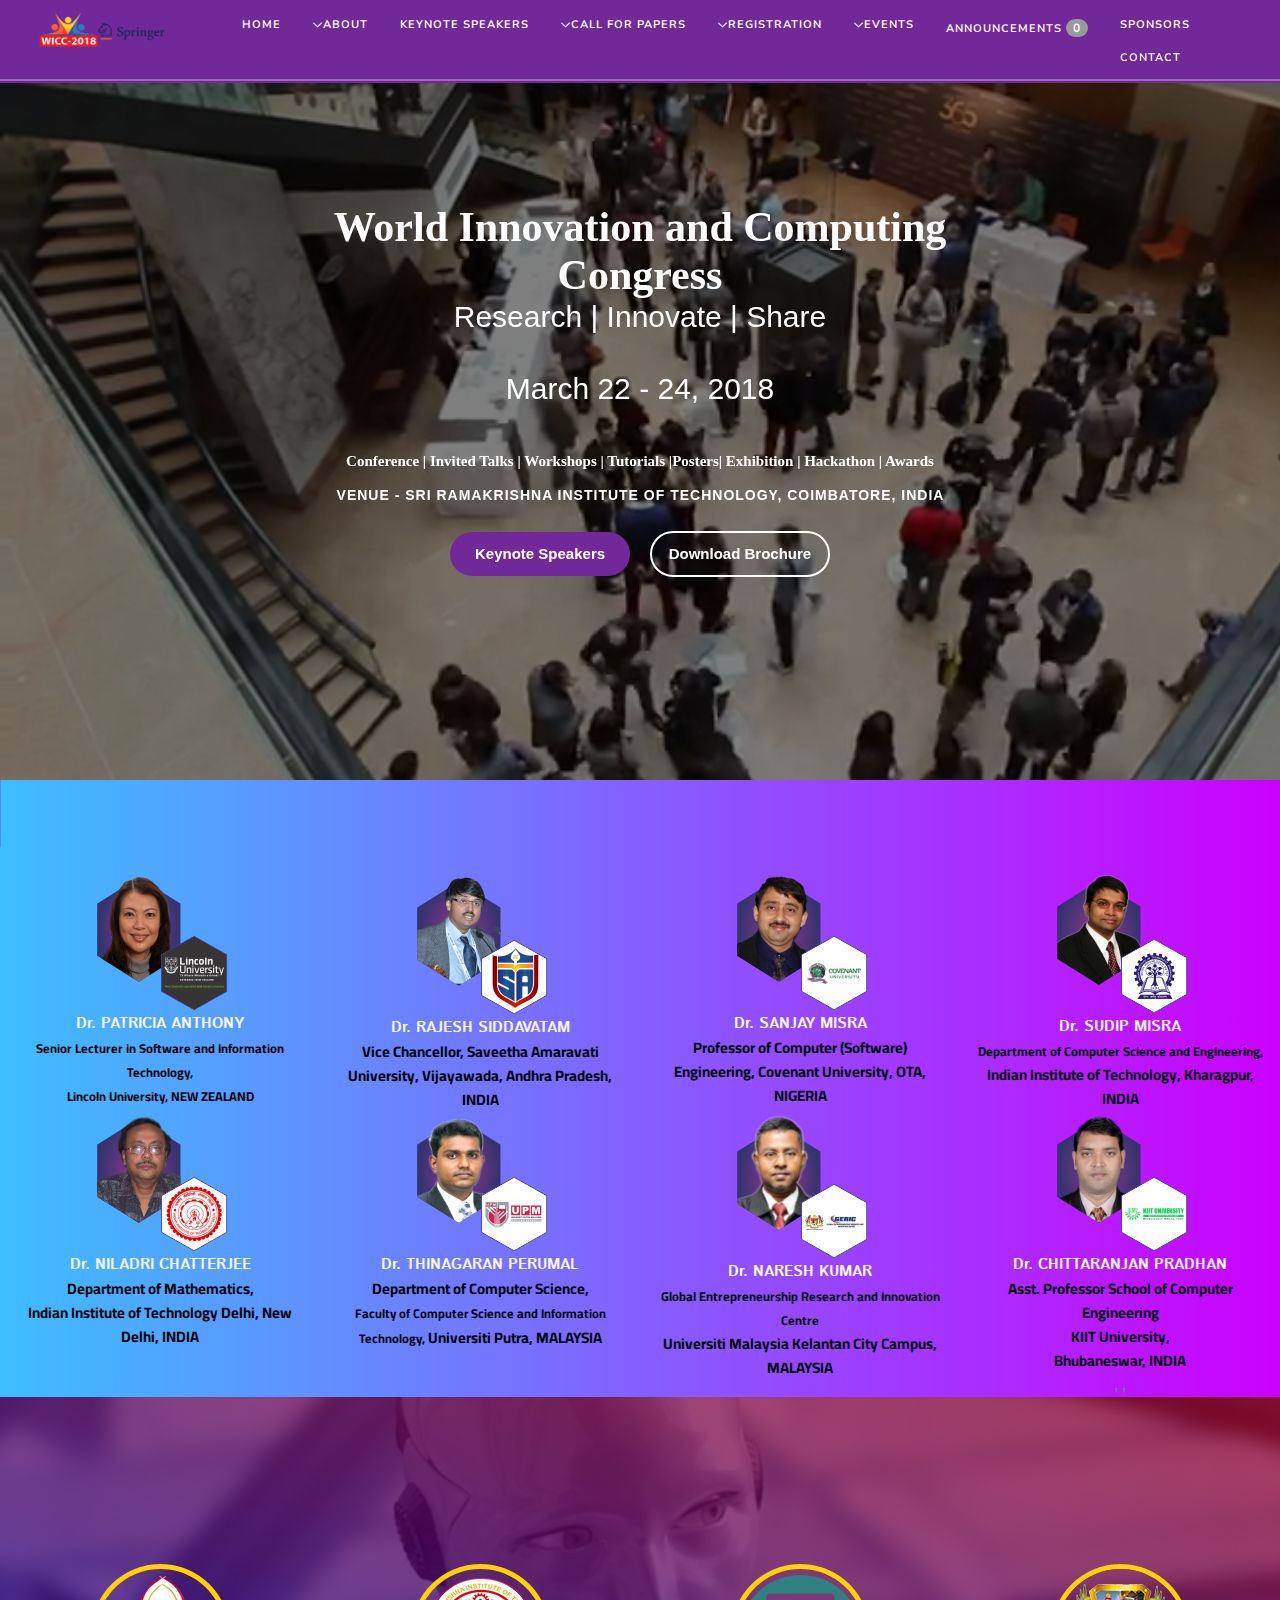
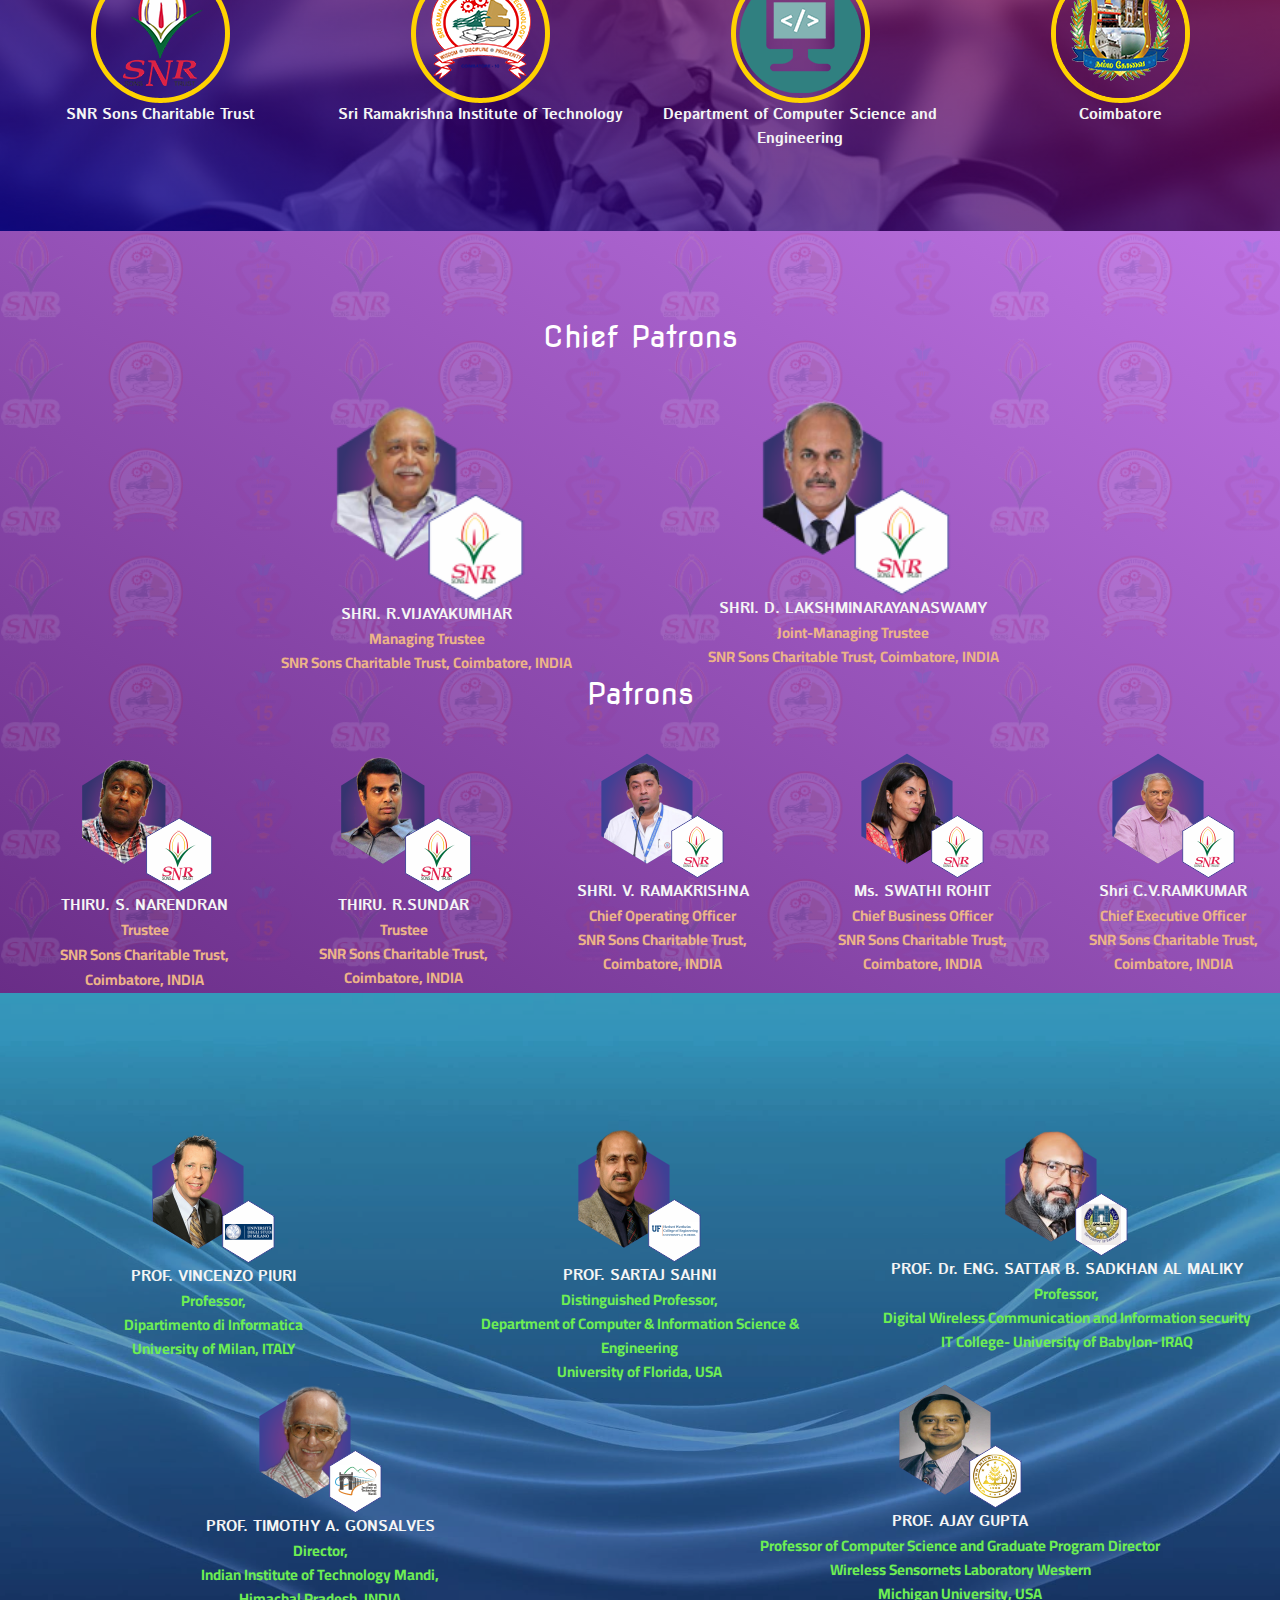
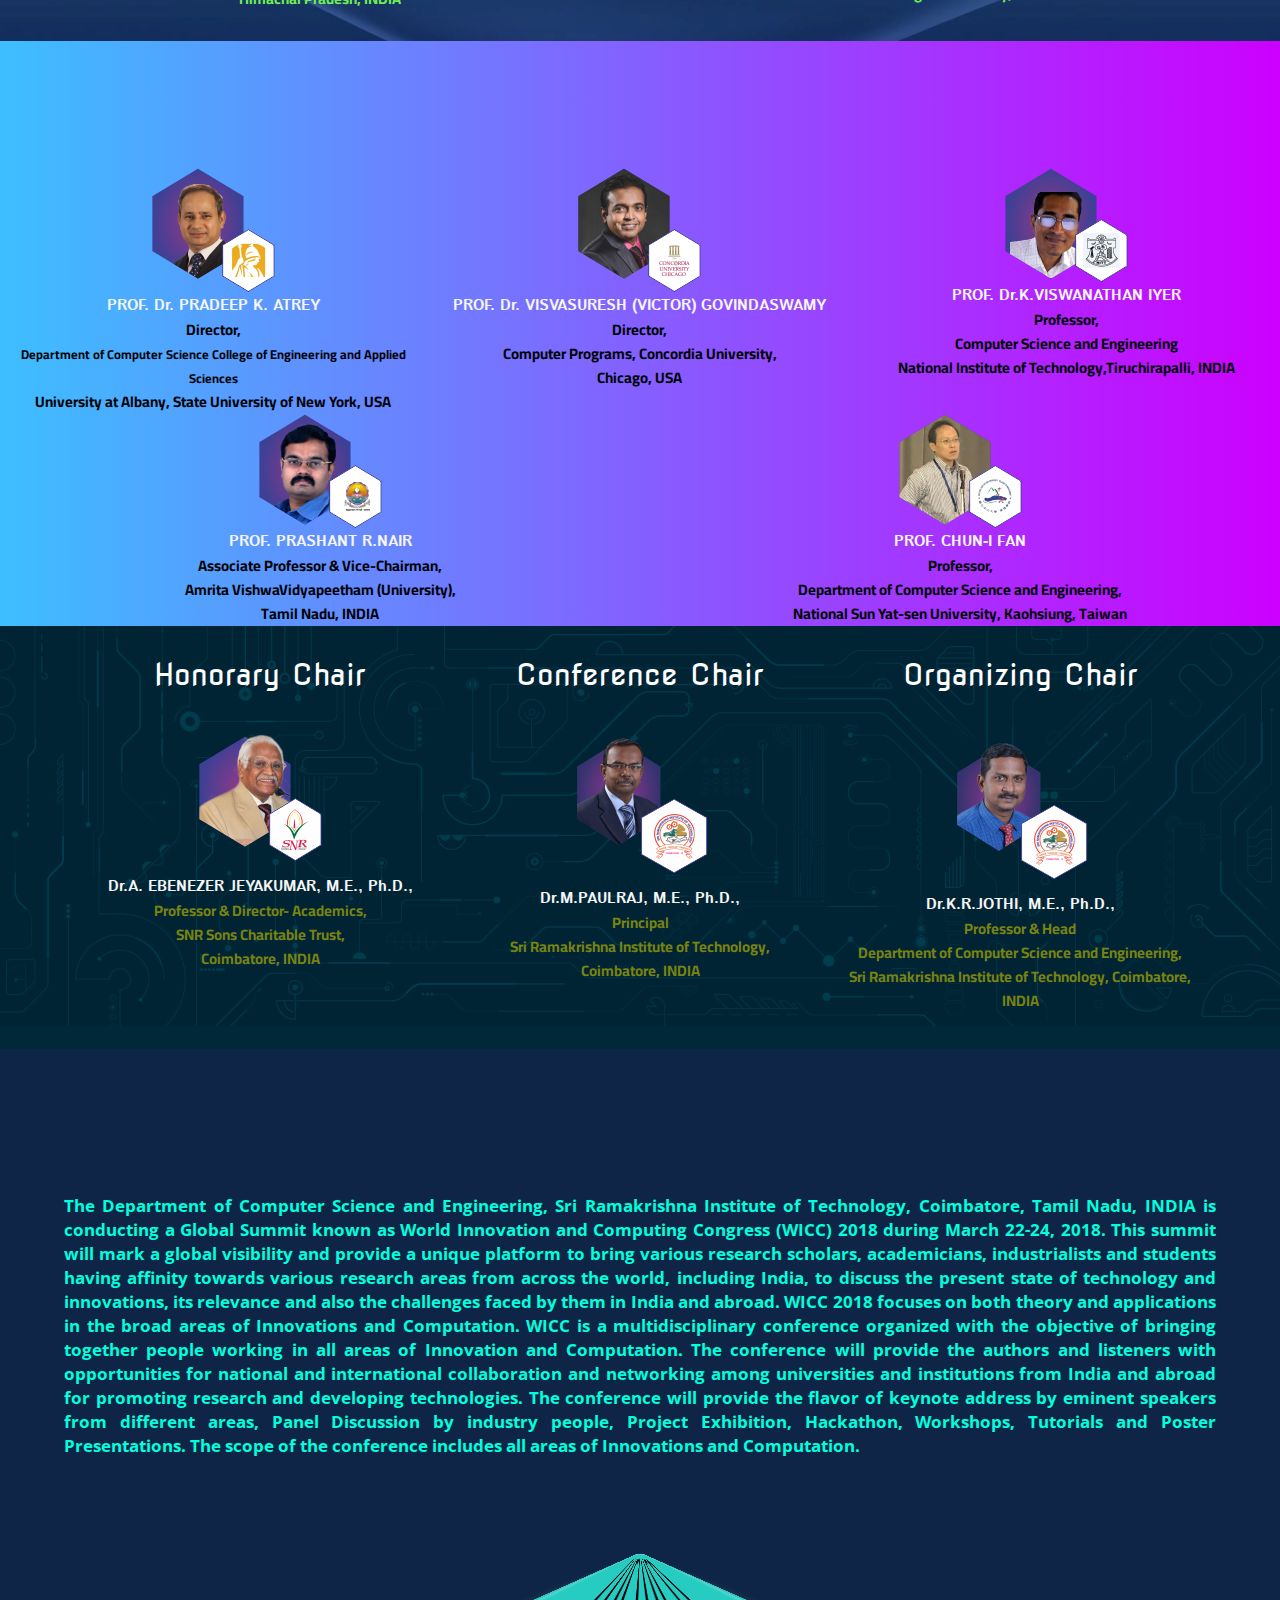
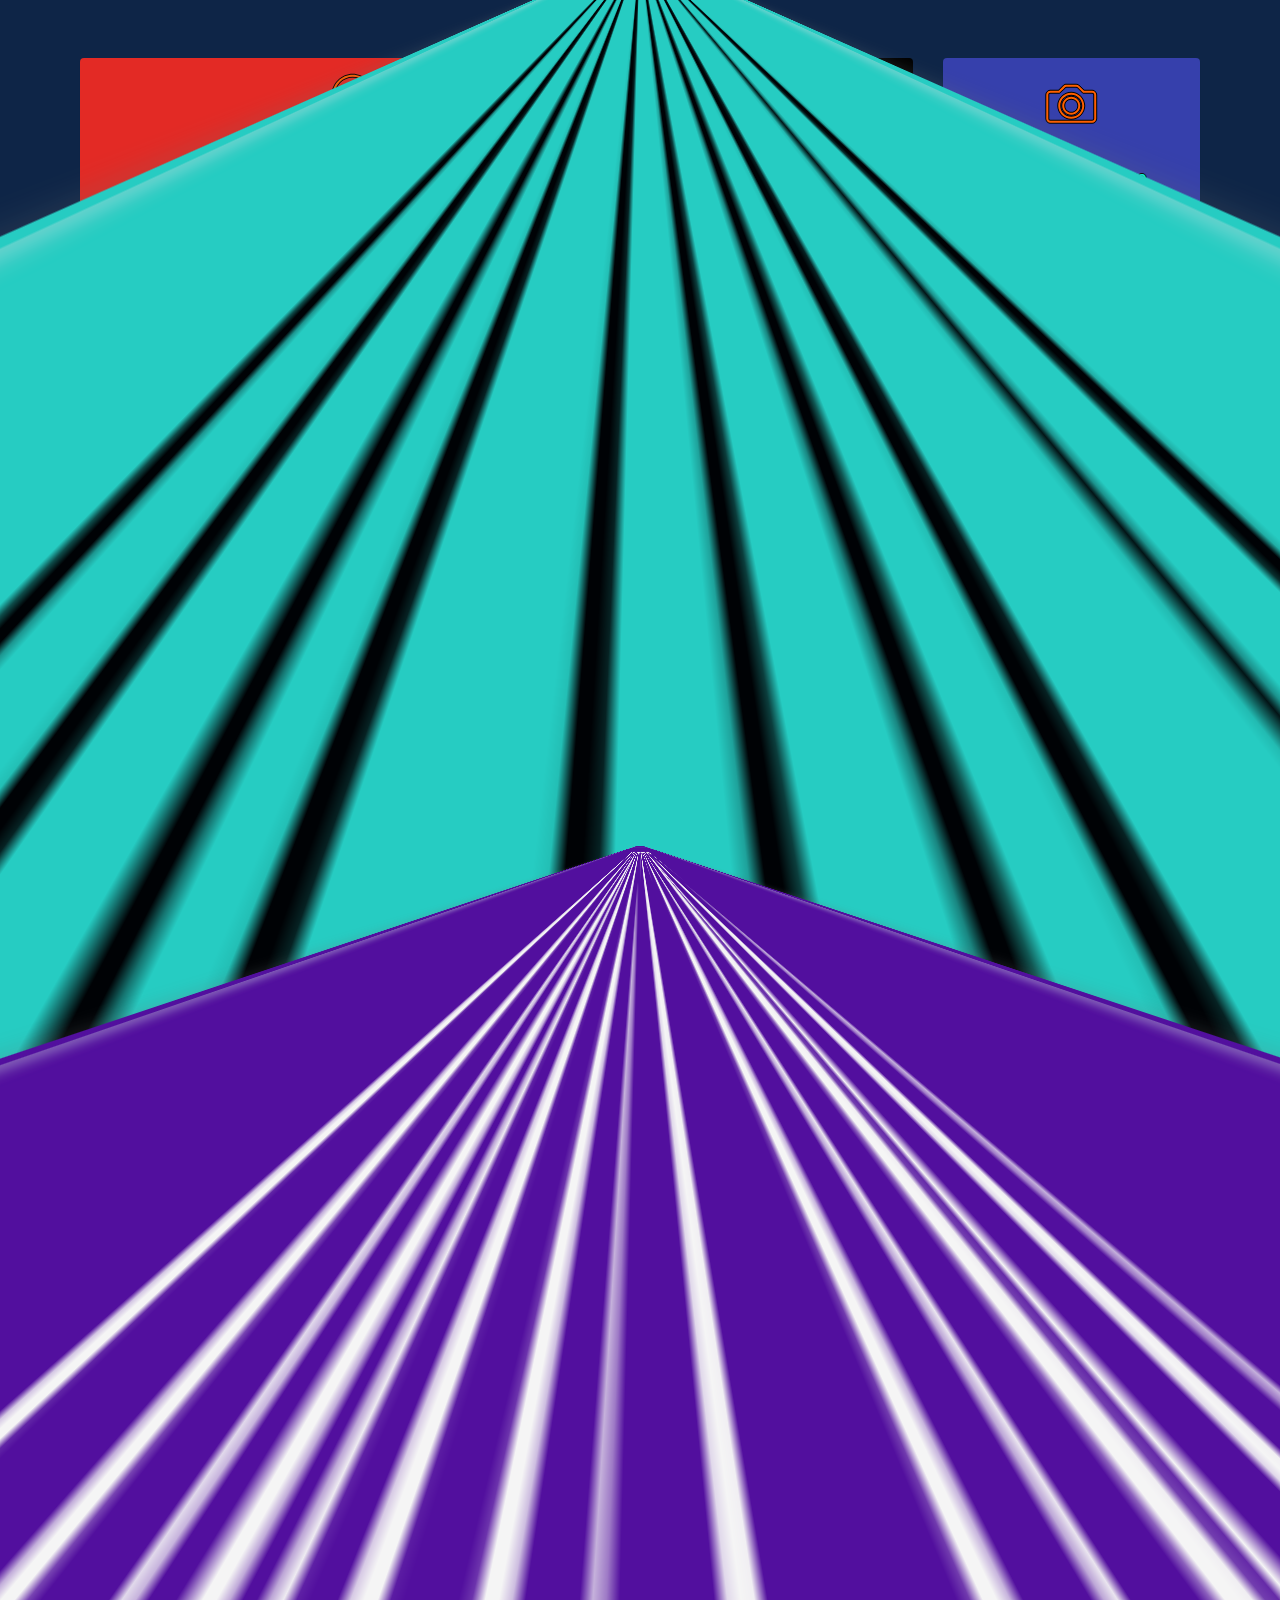
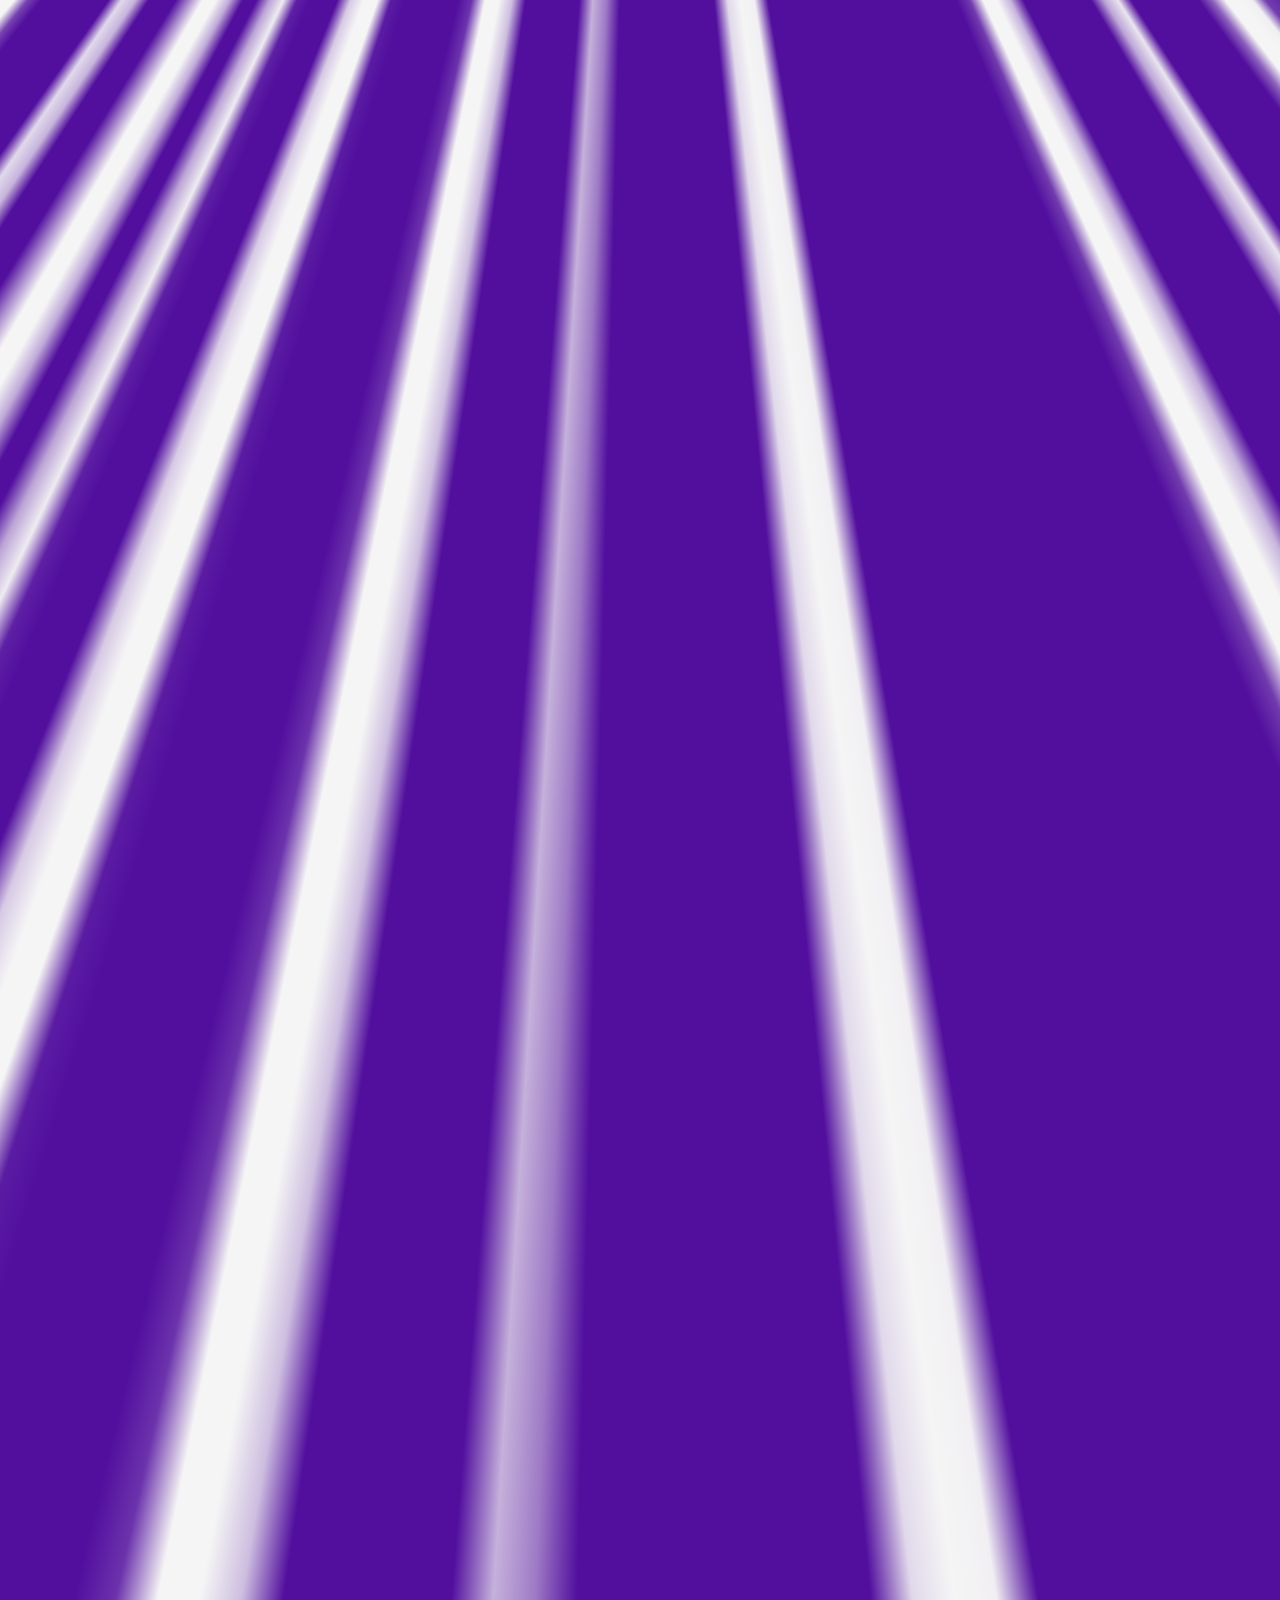
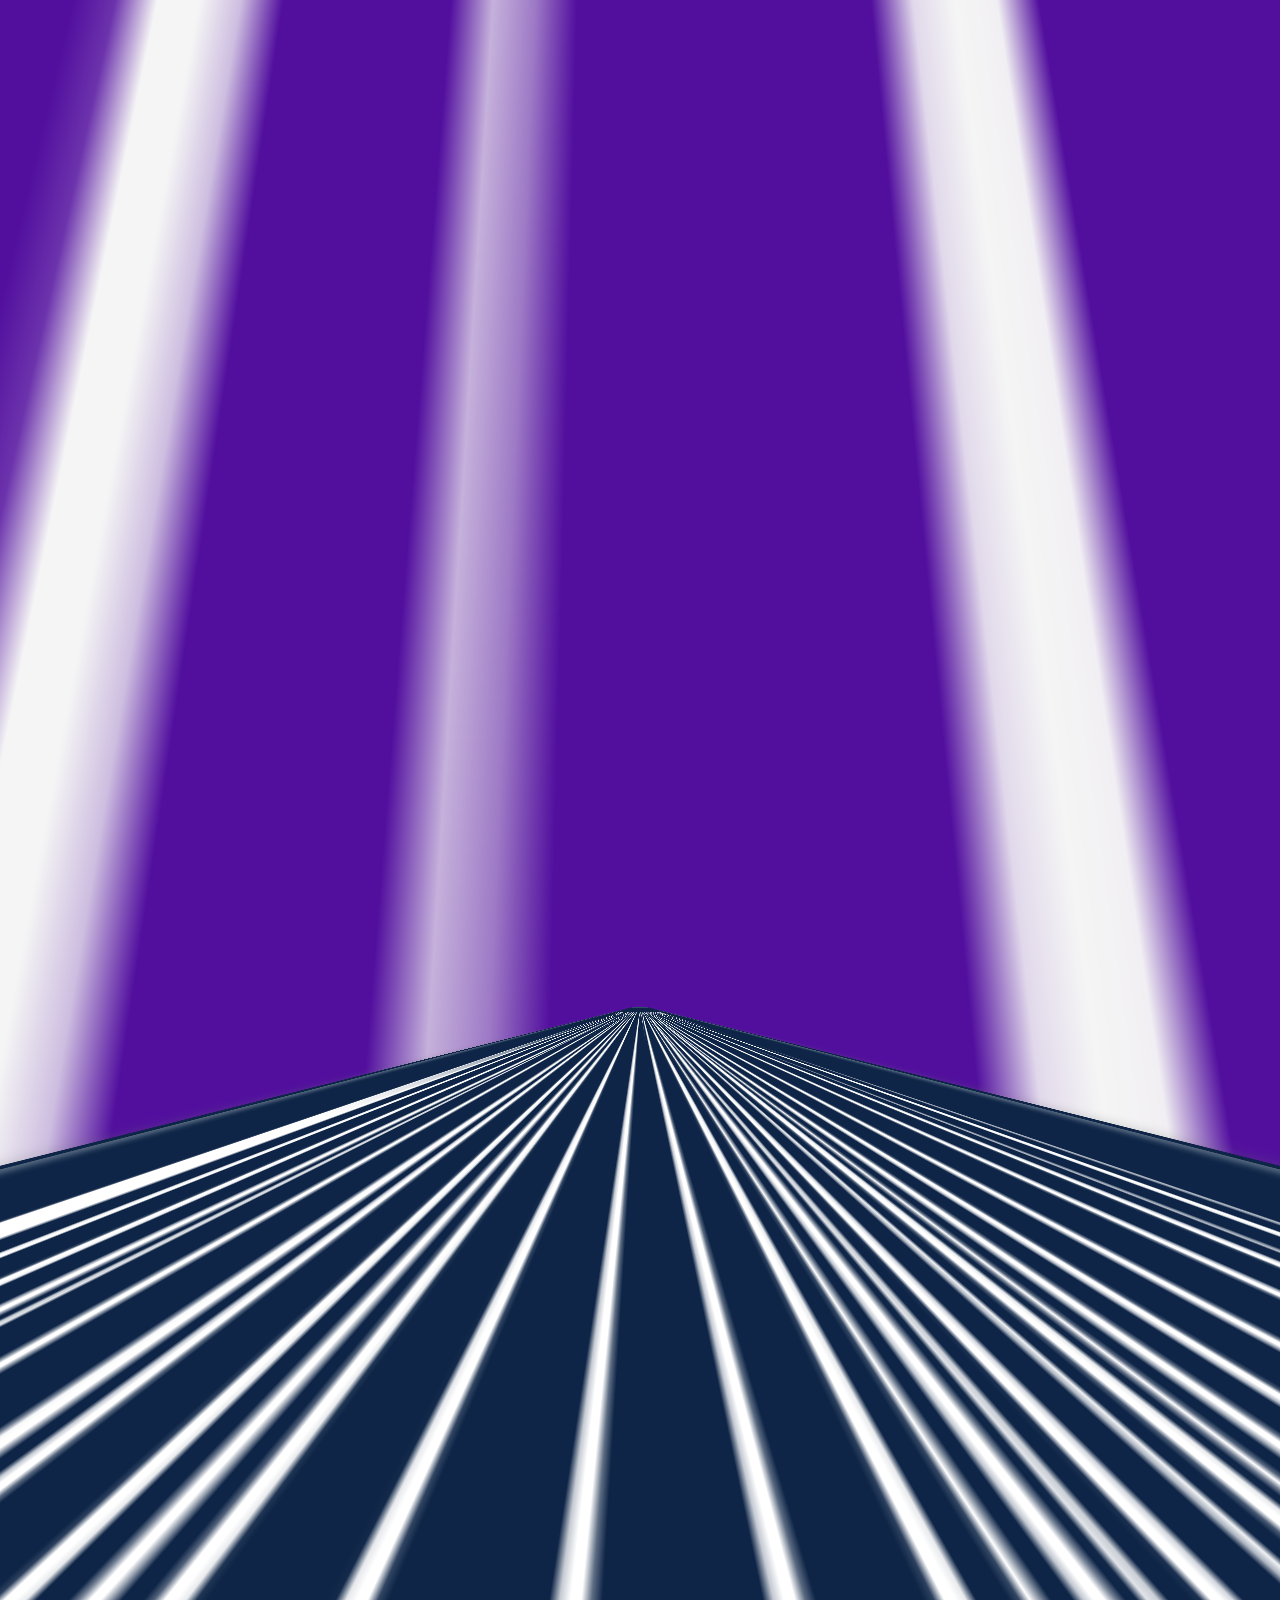
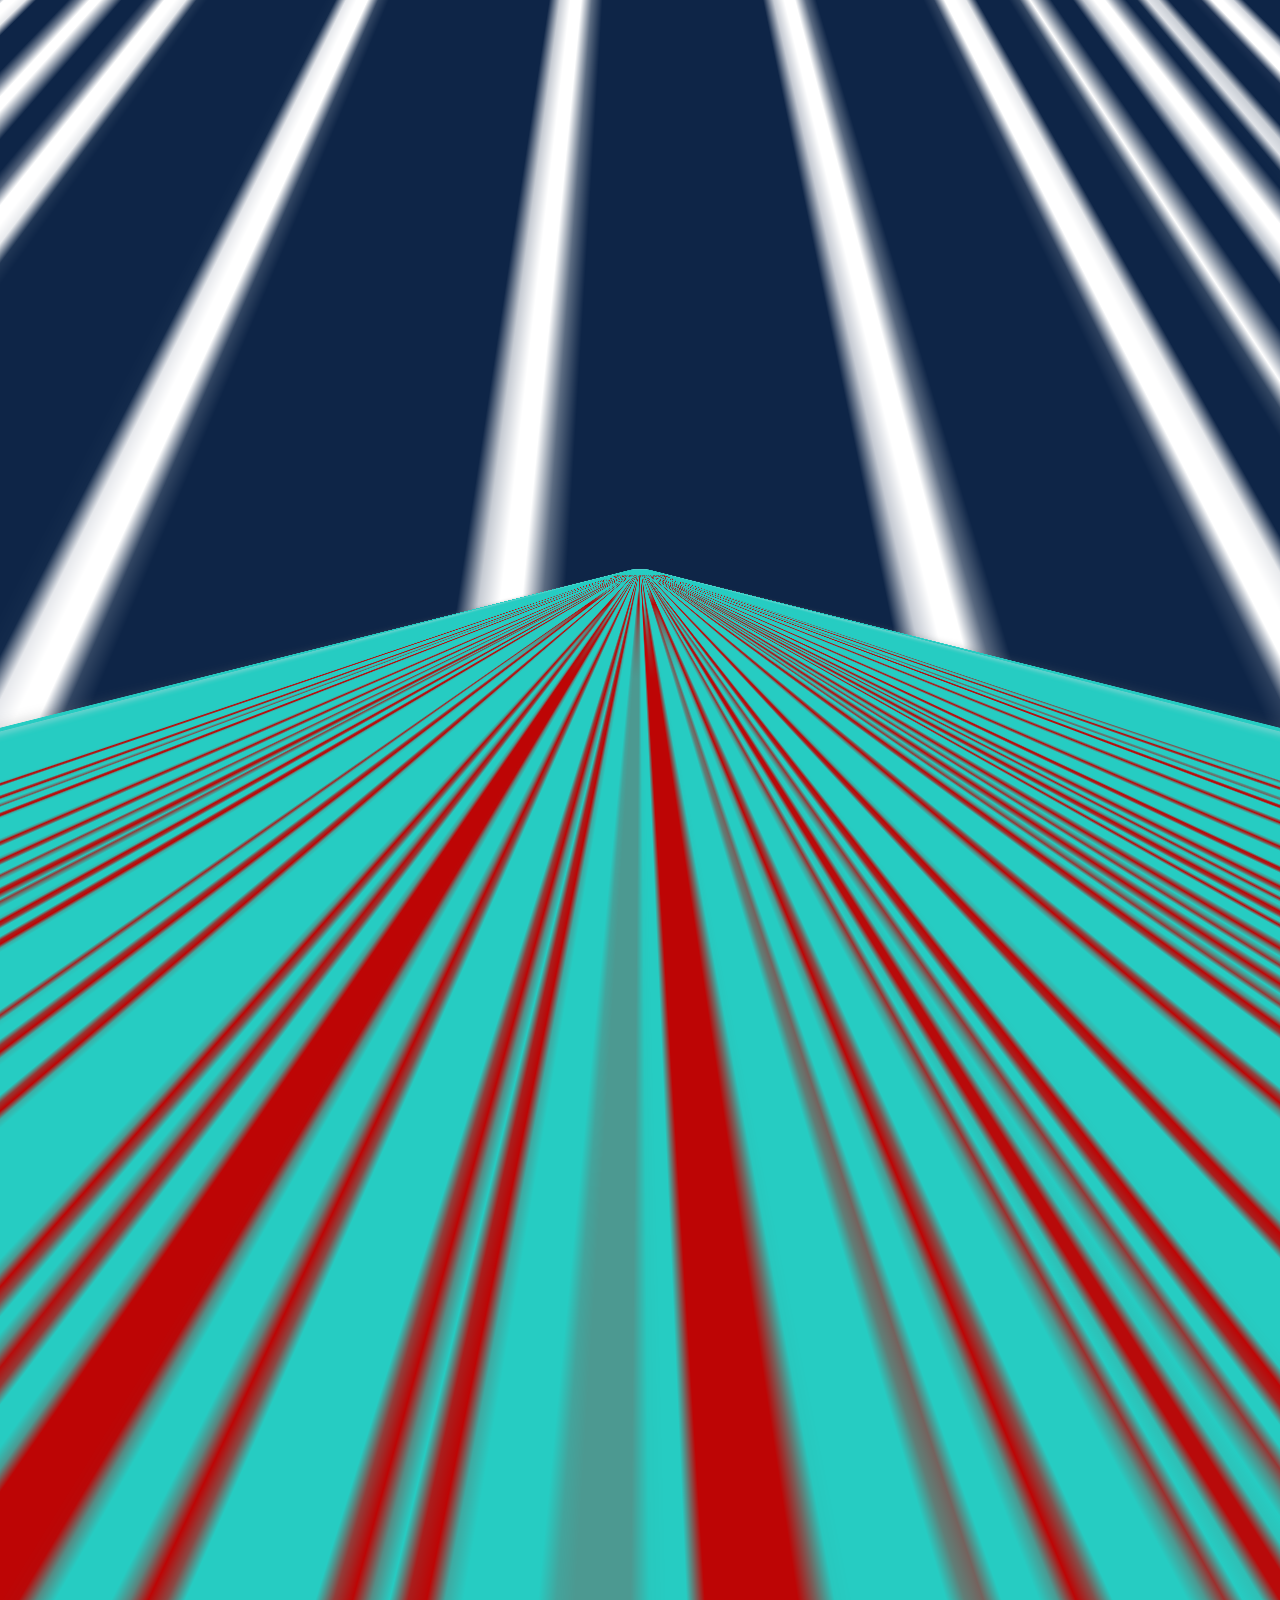
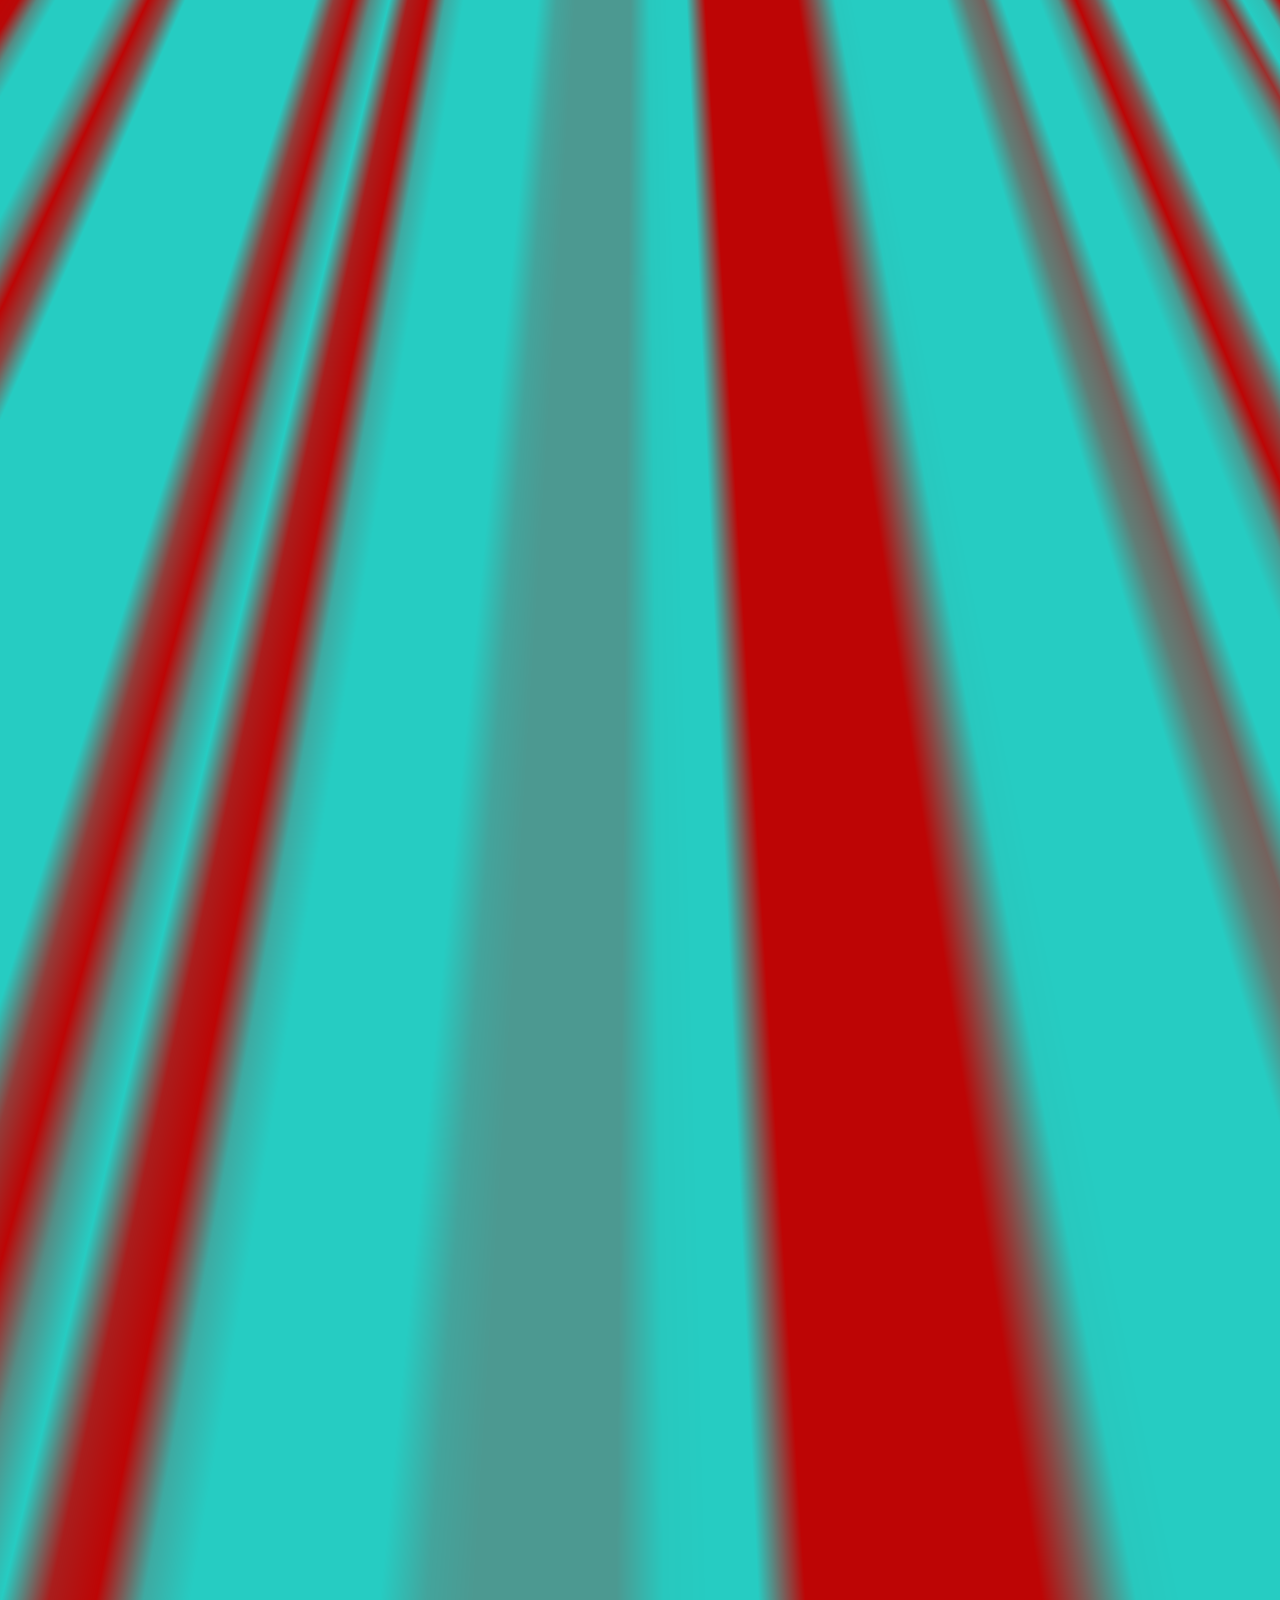
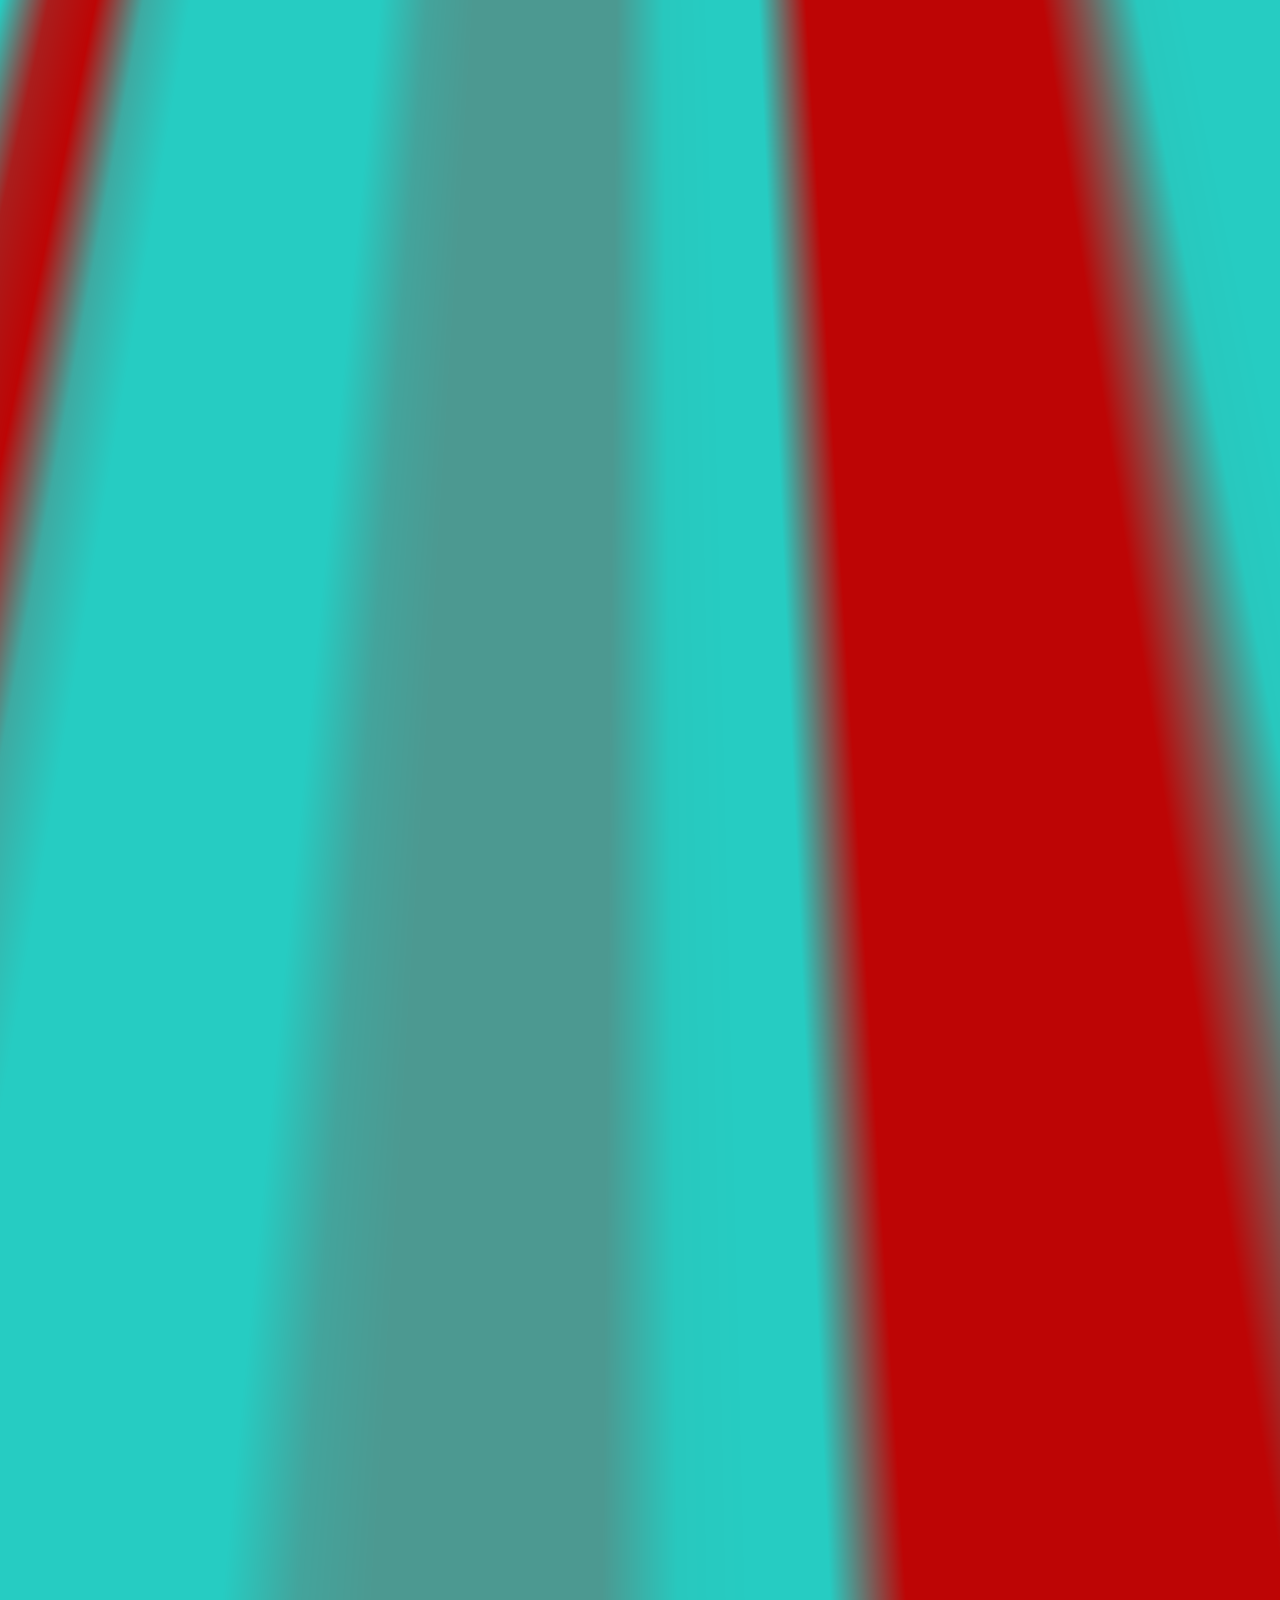
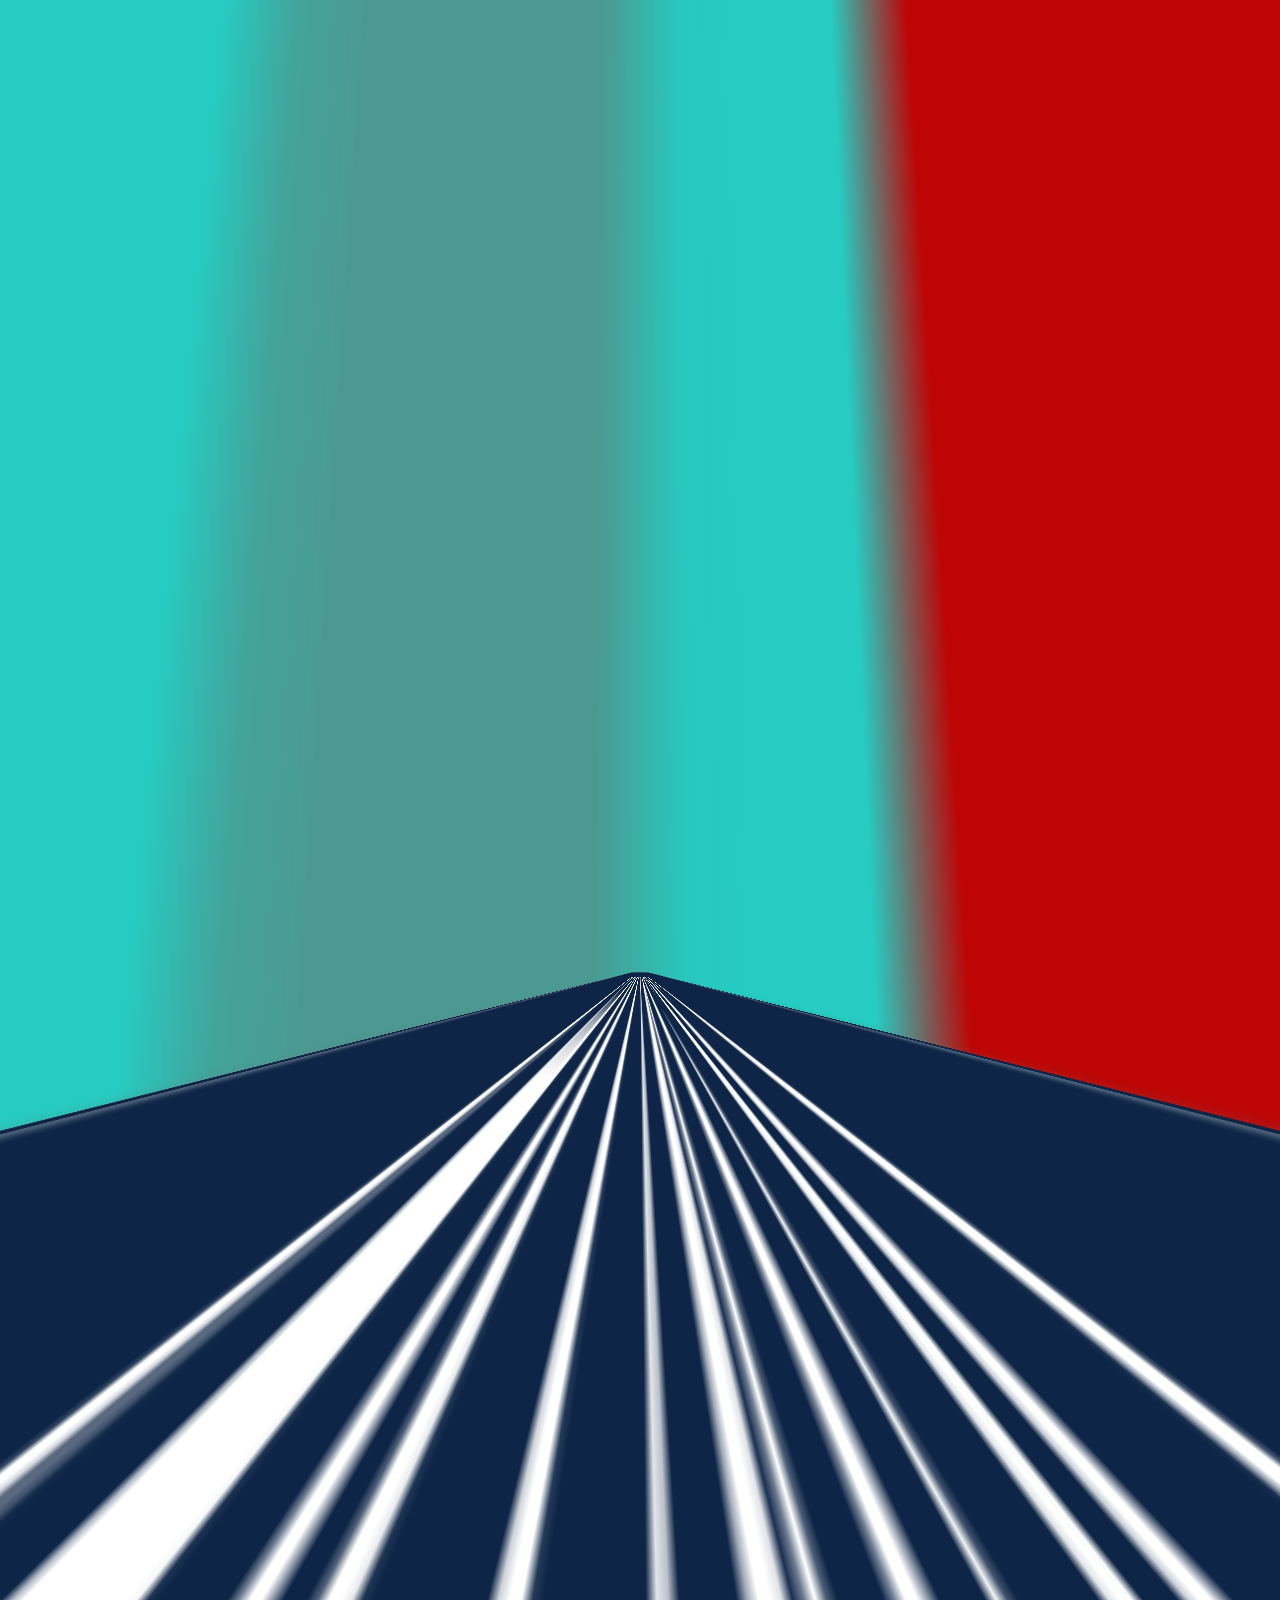
==== commit 5f6e9709: "Font,Links,Sponsors" ====
--- a/index.html
+++ b/index.html
@@ -32,6 +32,7 @@
 	<link rel="stylesheet" href="css/transition_style.css" type="text/css" />
 	<link rel="stylesheet" href="css/timeline_shibu.css" type="text/css" />
 	<link rel="stylesheet" href="http://fonts.googleapis.com/css?family=Roboto+Slab">
+	<link rel="stylesheet" href="https://cdnjs.cloudflare.com/ajax/libs/font-awesome/4.7.0/css/font-awesome.min.css">
 
 
 	<!-- modernizr -->
@@ -230,10 +231,10 @@
 							<li><a class="inner-link" href="index.html">home</a></li>
 							<li class="has-dropdown"><a class="inner-link">About</a>
 								<ul class="nav-dropdown">
-									<li><a href="#about">SNR sons charitable trust</a></li>
-									<li><a href="#about">SRIT</a></li>
-									<li><a href="#about">Department of CSE</a></li>
-									<li><a href="#about">Coimbatore</a></li>
+									<li><a href="http://www.snrsonscharitabletrust.org/" target="_blank">SNR sons charitable trust</a></li>
+									<li><a href="http://srit.org/" target="_blank">SRIT</a></li>
+									<li><a href="http://srit.org/department-of-computer-science-Engineering.html" target="_blank">Department of CSE</a></li>
+									<li><a href="coimbatore.html" target="_blank">Coimbatore</a></li>
 									<li><a href="#organizing">Organizing Committee</a></li>
 									<li><a href="#general">General Chair</a></li>
 									<li><a href="#advisorycommittee">Advisory Committee</a></li>
@@ -247,11 +248,11 @@
 									<li><a href="#themes">Themes</a></li>
 									<li><a href="#guidelines">Author Guidelines</a></li>
 									<li><a href="#dates">Important Dates</a></li>
-									<li><a href="#">Article Submission</a></li>
-									<li><a href="coming_soon.html">Virtual Presentation</a></li>
+									<li><a href="#sub">Article Submission</a></li>
+									<li><a href="coming_soon.html" target="_blank">Virtual Presentation</a></li>
 								</ul>
 							</li>
-							<li class="has-dropdown"><a class="inner-link" href="#home" target="default">Registration</a>
+							<li class="has-dropdown"><a class="inner-link" >Registration</a>
 								<ul class="nav-dropdown">
 								<li><a href="#registration">Registration fee</a></li>
 									<li><a href="coming_soon.html" target="_blank">Online Registration</a></li>
@@ -272,11 +273,11 @@
 							</li>
 
 
-							<li><a class="inner-link" data-toggle="modal" data-target="#ws1">Announcements <span class="badge">0</span></a></li>
+							<li><a class="inner-link" href=""data-toggle="modal" data-target="#ws1">Announcements <span class="badge">0</span></a></li>
 							
 							
-							<li><a class="inner-link" href="#sponsors" target="default">Sponsors</a></li>
-							<li><a class="inner-link" href="#contact" target="default">Contact</a></li>
+							<li><a class="inner-link" href="sponsors.html" target="default">Sponsors</a></li>
+							<li><a class="inner-link" href="index.html#contact" target="default">Contact</a></li>
 						</ul>
 					</div>
 				</div>
@@ -316,7 +317,7 @@
 										<p style="color:white">Conference  |  Invited Talks     | Workshops | Tutorials  |Posters|  Exhibition  |  Hackathon  |  Awards</span></p>
 										<span class="uppercase text-white">Venue -  Sri Ramakrishna Institute of Technology, Coimbatore, India</span>
 										<a href="#keynote" class="btn">Keynote Speakers</a>
-										<a href="#" class="btn btn-hollow">Download Brochure </a>
+										<a href="bro/WICC A5 Brochure.pdf" download class="btn btn-hollow">Download Brochure </a>
 									</div>
 									
 									
@@ -431,14 +432,14 @@
 			<div class="main-container">
 				<div class="row" style="margin-top:0px;">
 					<div class="col-sm-6 col-sm-offset-3 title_box2" data-aos="zoom-in">
-						<h3 class="shibu_title_text">Proudly Organized By</h3><br/>
+						<h3 class="shibu_title_text" style="font-family:Nova Flat">Proudly Organized By</h3><br/>
 					</div><br/>
 				</div> 
 				<!--end of row -->
 				
 					<div class="col-sm-12">
 						<center>
-							<h1>Chief Patrons</h1>
+							<h1 style="font-family:Nova Flat">Chief Patrons</h1>
 						</center>
 					</div>
 				<div class="row" style="padding-top:40px">
@@ -458,7 +459,7 @@
 				</div>
 				<div class="col-sm-12">
 					<center>
-						<h1>Patrons</h1>
+						<h1 style="font-family:Nova Flat">Patrons</h1>
 					</center>
 				</div>
 				<div class="row" style="padding-top:40px">
@@ -509,7 +510,7 @@
 				<img src="images/bg23.jpg" alt="" class="bkgimg img-responsive" style="opacity:0.65" />
 				<div class="row" style="margin-top:0px;">
 						<div class="col-sm-4 col-sm-offset-4 title_box2" data-aos="zoom-in">
-							<h3 class="shibu_title_text">General Chair</h3><br/>
+							<h3 class="shibu_title_text" style="font-family:Nova Flat">General Chair</h3><br/>
 						</div><br/>
 				</div>
 				<div class="row" style="padding-top:40px">
@@ -559,7 +560,7 @@
 			<div class="main-container">
 				<div class="row" style="margin-top:20px;">
 						<div class="col-sm-4 col-sm-offset-4 title_box2" data-aos="zoom-in">
-							<h3 class="shibu_title_text">General Co-Chair</h3><br/>
+							<h3 class="shibu_title_text" style="font-family:Nova Flat">General Co-Chair</h3><br/>
 						</div>
 				</div>
 				<div class="row" style="padding-top:40px">
@@ -615,7 +616,7 @@
 						<div class="info-box">
 							<div class="col-sm-12">
 								<center>
-									<h1>Honorary Chair</h1>
+									<h1 style="font-family:Nova Flat">Honorary Chair</h1>
 								</center>
 							</div>
 							<center><img alt="img" src="images/eben.png">
@@ -631,7 +632,7 @@
 						<div class="info-box">
 							<div class="col-sm-12">
 								<center>
-									<h1>Conference Chair</h1>
+									<h1 style="font-family:Nova Flat">Conference Chair</h1>
 								</center>
 							</div>
 
@@ -650,7 +651,7 @@
 						<div class="info-box">
 							<div class="col-sm-12">
 								<center>
-									<h1>Organizing Chair</h1>
+									<h1 style="font-family:Nova Flat">Organizing Chair</h1>
 								</center>
 							</div>
 							<center><img alt="Venue" src="images/hod.png">
@@ -698,10 +699,10 @@
 							<div class="cubebody">
 								<div class="cube">
 									<div class="flippety">
-										<h2>Themes</h2>
+										<h2 style="font-family:Nova Flat">Themes</h2>
 									</div>
 									<div class="flop">
-										<h2>Themes</h2>
+										<h2 style="font-family:Nova Flat">Themes</h2>
 									</div>
 								</div>
 							</div>
@@ -820,7 +821,7 @@
 													<a style="text-decoration:none;" data-toggle="modal" data-target="#iot">
 														<p class="themespaneltext">
 															<i class="pe-7s-signal"></i> <br />
-															Innovation in internet of Things
+															Innovation in Internet of Things
 														</p>
 													</a>
 												</div>
@@ -976,7 +977,7 @@
 
 								<div class="col-sm-8 col-sm-offset-2">
 									<div class="well" style="background:#00ffdd; padding-bottom:0px;padding-top:0px">
-										<h1 style="text-align:center;margin-bottom:10px;margin-top:10px;color:#c700ff;font-weight:bold">Author Guidelines</h1>
+										<h1 style="text-align:center;margin-bottom:10px;margin-top:10px;color:#c700ff;font-weight:bold;font-family:Nova Flat" >Author Guidelines</h1>
 									</div>
 								</div>
 
@@ -1032,7 +1033,7 @@
 						<div class="row">
 							<div class="col-sm-12">
 								<center>
-									<h1 style="font-family:Arial Black;font-size:50px">Registration</h1>
+									<h1 style="font-size:50px" style="font-family:Nova Flat">Registration</h1>
 								</center>
 							</div>
 						</div>
@@ -1161,7 +1162,7 @@
 					</div>
 					</section>
 
-				
+				<a id="sub" class="in-page-link"></a>
 				
 					<section class="buttonsreg" style="text-align: center">
 						<div class="main-container">
@@ -1209,10 +1210,10 @@
 										<li style="color:red">Prof. Hussein Abbass</li><li> Professor, University of New South Wales, Sydney, AUSTRALIA</li>
 										<li style="color:red">Prof. Jerry Luftman</li><li> Professor, Founder, & Managing Director Global Institute for IT Management, USA</li>
 										<li style="color:red">Prof. Rajendra Prasath</li><li> National University of Ireland, University College Cork, Cork, IRELAND</li>
-										<li style="color:red">Prof. Dr. Ganesan</li><li> Professor Oakland University, Rochester, USA</li>
-										<li style="color:red">Prof. Dr. B V Babu</li><li> Former Vice Chancellor-Graphic Era University & Galgotias University, INDIA</li>
-										<li style="color:red">Prof. Dr. Prashant R.Nair</li><li> Professor, Amrita Vishwa Vidyapeetham (University), Tamil Nadu, INDIA</li>
-										<li style="color:red">Prof. Dr. Anirban Basu</li><li> Professor, APS College of Engineering, Bangalore, INDIA</li>
+										<li style="color:red">Prof. Ganesan</li><li> Professor Oakland University, Rochester, USA</li>
+										<li style="color:red">Prof. B V Babu</li><li> Former Vice Chancellor-Graphic Era University & Galgotias University, INDIA</li>
+										<li style="color:red">Prof. Prashant R.Nair</li><li> Professor, Amrita Vishwa Vidyapeetham (University), Tamil Nadu, INDIA</li>
+										<li style="color:red">Prof. Anirban Basu</li><li> Professor, APS College of Engineering, Bangalore, INDIA</li>
 										<li style="color:red">Prof. Pabitra Pal Choudhury</li><li> Professor, Indian Statistical Institute, Kolkata, INDIA</li>
 										<li style="color:red" >Prof. Niladri Chatterjee</li><li> Professor, Indian Institute of Technology, New Delhi, INDIA</li>
 										<li style="color:red">Prof. BhabatoshChanda</li><li> Indian Statistical Institute, Kolkata, INDIA</li>
@@ -1220,21 +1221,21 @@
 							</div><!--End col-md-6-->
 							<div class="col-md-6">
 									<ul>	
-											<li style="color:red">Prof. Dr.Venkatadri M</li><li> Professor, University of Petroleum and Energy Studies, Dehradun, INDIA</li>
-											<li style="color:red">Prof. Dr. Jimson Mathew</li><li> Associate Professor, IIT Patna, INDIA</li>
-											<li style="color:red">Prof. Dr. C Rama Krishna</li><li> Professor, NITTTR (Ministry of HRD, Govt. of India), Chandigarh, INDIA</li>
-											<li style="color:red">Prof. Dr.S.Arumugam </li><li> Professor and Chief Executive Officer, Nandha Engineering College, Tamil Nadu, INDIA.</li>
+											<li style="color:red">Prof. Venkatadri M</li><li> Professor, University of Petroleum and Energy Studies, Dehradun, INDIA</li>
+											<li style="color:red">Prof. Jimson Mathew</li><li> Associate Professor, IIT Patna, INDIA</li>
+											<li style="color:red">Prof. C Rama Krishna</li><li> Professor, NITTTR (Ministry of HRD, Govt. of India), Chandigarh, INDIA</li>
+											<li style="color:red">Prof. S.Arumugam </li><li> Professor and Chief Executive Officer, Nandha Engineering College, Tamil Nadu, INDIA.</li>
 											<li style="color:red">Prof. N.Nagarajan </li><li> Principal, Coimbatore Institute of Engineering and Technology, Coimbatore, Tamil Nadu, INDIA.</li>
-											<li style="color:red">Prof. Dr. S. Karthik </li><li> Professor &amp; Dean, SNS College of Technology, Tamil Nadu, INDIA</li>
-											<li style="color:red">Prof. Dr.S.J.K.Jagadeesh Kumar</li><li> Dean Academics &amp; Research, Sri Krishna College of Technology, Coimbatore, Tamil Nadu, INDIA</li>
-											<li style="color:red">Prof. Dr. Umapada Pal</li><li> Professor, Indian Statistical Institute, Kolkata, INDIA</li>
+											<li style="color:red">Prof. S. Karthik </li><li> Professor &amp; Dean, SNS College of Technology, Tamil Nadu, INDIA</li>
+											<li style="color:red">Prof. S.J.K.Jagadeesh Kumar</li><li> Dean Academics &amp; Research, Sri Krishna College of Technology, Coimbatore, Tamil Nadu, INDIA</li>
+											<li style="color:red">Prof. Umapada Pal</li><li> Professor, Indian Statistical Institute, Kolkata, INDIA</li>
 											<li style="color:red">Prof. A. H. Mir</li><li> Dean, National Institute of Technology, Kashmir, INDIA</li>
-											<li style="color:red">Prof. Dr.AkhileshSwarup </li><li> National Institute of Technology, Haryana, INDIA</li>
+											<li style="color:red">Prof. AkhileshSwarup </li><li> National Institute of Technology, Haryana, INDIA</li>
 											<li style="color:red">Prof. G. Hemantha Kumar</li><li> Chairman, University of Mysore, Mysore, INDIA</li>
-											<li style="color:red">Prof. Dr. UjjwalMaulik </li><li> Professor and Head, Jadavpur University, Kolkata, INDIA</li>
-											<li style="color:red">Prof. Dr.K. ViswanathanIyer </li><li> Professor, National Institute of Technology-Tiruchirapalli, INDIA</li>
-											<li style="color:red">Prof. Dr.T G Basavaraju </li><li> Professor and Head, Government SKSJ Technological Institute, Karnataka, INDIA</li>
-											<li style="color:red">Prof. Dr. A. K. Misra, Professor </li><li> MNNIT Allahabad, INDIA</li>
+											<li style="color:red">Prof. UjjwalMaulik </li><li> Professor and Head, Jadavpur University, Kolkata, INDIA</li>
+											<li style="color:red">Prof. K. ViswanathanIyer </li><li> Professor, National Institute of Technology-Tiruchirapalli, INDIA</li>
+											<li style="color:red">Prof. T G Basavaraju </li><li> Professor and Head, Government SKSJ Technological Institute, Karnataka, INDIA</li>
+											<li style="color:red">Prof. A. K. Misra, Professor </li><li> MNNIT Allahabad, INDIA</li>
 											<li style="color:red">Prof. Timothy A. Gonsalves </li><li> Director, Indian Institute of Technology Mandi, Himachal Pradesh, INDIA</li>
 											<li style="color:red">Prof. Prasad Reddy P.V.G.D </li><li> Professor, Department of Computer Science & Systems Engineering, College Of Engineering Andhra University, Visakhapatnam, INDIA</li>
 											
@@ -1264,135 +1265,135 @@
 						<div class="row" style="margin-top:50px">
 							<div class="col-md-6">
 								<ul>					
-									<li style="color:red">Dr. Natarajan Meghanathan</li><li> Professor, Jackson State University, USA</li>
-									<li style="color:red">Dr. VignaKumaranRamachandaramurthy</li><li> Institute of Power Engineering, UniversitiTenagaNasional, MALAYSIA</li>
-									<li style="color:red">Dr. Sanjay Misra</li><li> Professor, Chair of Center of ICT/ICE-Software and Hardware, Covenant University, NIGERIA</li>
+									<li style="color:red">Prof. Natarajan Meghanathan</li><li> Professor, Jackson State University, USA</li>
+									<li style="color:red">Prof. VignaKumaranRamachandaramurthy</li><li> Institute of Power Engineering, UniversitiTenagaNasional, MALAYSIA</li>
+									<li style="color:red">Prof. Sanjay Misra</li><li> Professor, Chair of Center of ICT/ICE-Software and Hardware, Covenant University, NIGERIA</li>
 									<li style="color:red">Prof. Dipanwita Roy Chowdhury</li><li> Chairman, Kalpana Chawla Space Technology Cell, IIT Kharagpur, INDIA</li>
-									<li style="color:red">Dr. AtulGarg</li><li> Associate Professor,M. M. Institute of Computer Technology &amp; Business Management, Mullana (Ambala), INDIA</li>
-									<li style="color:red">Dr. Sudhanshu Kumar Jha</li><li> Assistant Professor, National Institute of Technology Jamshedpur, INDIA</li>
-									<li style="color:red">Dr. Dilip Singh Sisodia</li><li> Assistant Professor &amp; Head, National Institute of Technology Raipur, INDIA</li>
-									<li style="color:red">Dr. Sanjeev Kumar</li><li> Professor &amp; Head, Agra University, INDIA</li>
-									<li style="color:red">Dr. P. S. Avadhani</li><li> Principal, College of Engineering Andhra University, Visakhapatnam, INDIA</li>
-									<li style="color:red">Dr. Anil Kumar Dubey</li><li>Associate Professor, Poornima Institute of Engineering &amp; Technology, Jaipur, INDIA</li>
-									<li style="color:red">Shri Rakesh Kumar Sehgal</li><li> Joint Director &amp; Head of Department, CDAC, INDIA</li>
-									<li style="color:red">Dr. Sanjay Sood</li><li>Jt. Director (Healthcare Informatics) C-DAC Mohali, INDIA</li>
+									<li style="color:red">Prof. AtulGarg</li><li> Associate Professor,M. M. Institute of Computer Technology &amp; Business Management, Mullana (Ambala), INDIA</li>
+									<li style="color:red">Prof. Sudhanshu Kumar Jha</li><li> Assistant Professor, National Institute of Technology Jamshedpur, INDIA</li>
+									<li style="color:red">Prof. Dilip Singh Sisodia</li><li> Assistant Professor &amp; Head, National Institute of Technology Raipur, INDIA</li>
+									<li style="color:red">Prof. Sanjeev Kumar</li><li> Professor &amp; Head, Agra University, INDIA</li>
+									<li style="color:red">Prof. P. S. Avadhani</li><li> Principal, College of Engineering Andhra University, Visakhapatnam, INDIA</li>
+									<li style="color:red">Prof. Anil Kumar Dubey</li><li>Associate Professor, Poornima Institute of Engineering &amp; Technology, Jaipur, INDIA</li>
+									<li style="color:red">Prof. Shri Rakesh Kumar Sehgal</li><li> Joint Director &amp; Head of Department, CDAC, INDIA</li>
+									<li style="color:red">Prof. Sanjay Sood</li><li>Jt. Director (Healthcare Informatics) C-DAC Mohali, INDIA</li>
 									<li style="color:red">Prof. Ch A S Murty</li><li> Joint Director C-DAC, INDIA</li>
-									<li style="color:red">Dr.Neeta Singh</li><li> Assistant Professor, Gautam Buddha University, Uttar Pradesh, INDIA</li>
-									<li style="color:red">Dr. S. Mini</li><li> Assistant Professor, National Institute of Technology Goa, INDIA</li>
-									<li style="color:red">Dr. K ShashiPrabh</li><li> Shiv Nadar University, Uttar Pradesh, INDIA</li>
-									<li style="color:red">Dr. Chittaranjan Pradhan</li><li> Assistant Professor, KIIT University, Bhubaneswar, INDIA</li>
-									<li style="color:red">Dr.D.Kavitha</li><li> Professor, G.Pulla Reddy Engineering College, Kurnool, INDIA</li>
-									<li style="color:red">Dr. T S Chandar</li><li> Professor, PES University, Karnataka, INDIA</li>
-									<li style="color:red">Dr KVSVN Raju</li><li> Professor,  Anil Neerukonda Institute of Technology &amp; Sciences, Visakhapatnam, INDIA</li>
-									<li style="color:red">Dr. Debashis De</li><li> Professor, MaulanaAbulKalam Azad University of Technology, West Bengal, INDIA</li>
-									<li style="color:red">Dr. V. K. Jain</li><li> Dean, Mody University of Science and Technology, Rajasthan, INDIA</li>
-									<li style="color:red">Dr. Diwakar Bhardwaj</li><li> Principal, University of Polytechnic, GLA University, U.P., INDIA</li>
-									<li style="color:red">Dr.Charu</li><li>Associate Professor, Jaypee Institute of Information Technology, Uttar Pradesh, INDIA.</li>
-									<li style="color:red">Dr.Sobhana N V</li><li>Professor, Rajiv Gandhi Institute of Technology, Kerala, INDIA</li>
-									<li style="color:red">Dr.S.G Balakrishnan</li><li> Professor, APS College of engineering, Karnataka, INDIA</li>
-									<li style="color:red">Prof M.Shashi</li><li> Professor, Andhra University -College of Engineering, Visakhapatnam, INDIA</li>
-									<li style="color:red">Dr. K Satyanarayan Reddy</li><li>, Professor &amp; Head, Cambridge Institute of Technology, Karnataka, INDIA</li>
-									<li style="color:red">Dr.PraveenChakkravarthy</li><li> CVR College of Engineering, Hyderabad, INDIA</li>
-									<li style="color:red">Dr.R.Praveen Sam</li><li> Professor, G. Pulla Reddy Engineering College (Autonomous , Andhra Pradesh, INDIA</li>
-									<li style="color:red">Dr. Rajesh R</li><li>Central University of Kerala, INDIA</li>
-									<li style="color:red">Dr.R. Vijayakumar</li><li> Professor, Mahatma Gandhi University, Kerala, INDIA</li>
-									<li style="color:red">Dr. ChitraBabu</li><li>Professor &amp; Head, SSN College of Engineering, Tamil Nadu, INDIA</li>
-									<li style="color:red">Dr. J. Immanuel Johnraja</li><li> Professor &amp; Head, Karunya University, Tamil Nadu, INDIA</li>
-									<li style="color:red">Dr. N. Prasath</li><li> Associate Professor, KPR Institute of Engineering and Technology, Tamil Nadu, INDIA</li>
+									<li style="color:red">Prof. Neeta Singh</li><li> Assistant Professor, Gautam Buddha University, Uttar Pradesh, INDIA</li>
+									<li style="color:red">Prof. S. Mini</li><li> Assistant Professor, National Institute of Technology Goa, INDIA</li>
+									<li style="color:red">Prof. K ShashiPrabh</li><li> Shiv Nadar University, Uttar Pradesh, INDIA</li>
+									<li style="color:red">Prof. Chittaranjan Pradhan</li><li> Assistant Professor, KIIT University, Bhubaneswar, INDIA</li>
+									<li style="color:red">Prof. D.Kavitha</li><li> Professor, G.Pulla Reddy Engineering College, Kurnool, INDIA</li>
+									<li style="color:red">Prof. T S Chandar</li><li> Professor, PES University, Karnataka, INDIA</li>
+									<li style="color:red">Prof. KVSVN Raju</li><li> Professor,  Anil Neerukonda Institute of Technology &amp; Sciences, Visakhapatnam, INDIA</li>
+									<li style="color:red">Prof. Debashis De</li><li> Professor, MaulanaAbulKalam Azad University of Technology, West Bengal, INDIA</li>
+									<li style="color:red">Prof. V. K. Jain</li><li> Dean, Mody University of Science and Technology, Rajasthan, INDIA</li>
+									<li style="color:red">Prof. Diwakar Bhardwaj</li><li> Principal, University of Polytechnic, GLA University, U.P., INDIA</li>
+									<li style="color:red">Prof. Charu</li><li>Associate Professor, Jaypee Institute of Information Technology, Uttar Pradesh, INDIA.</li>
+									<li style="color:red">Prof. Sobhana N V</li><li>Professor, Rajiv Gandhi Institute of Technology, Kerala, INDIA</li>
+									<li style="color:red">Prof. S.G Balakrishnan</li><li> Professor, APS College of engineering, Karnataka, INDIA</li>
+									<li style="color:red">Prof. M.Shashi</li><li> Professor, Andhra University -College of Engineering, Visakhapatnam, INDIA</li>
+									<li style="color:red">Prof. K Satyanarayan Reddy</li><li>, Professor &amp; Head, Cambridge Institute of Technology, Karnataka, INDIA</li>
+									<li style="color:red">Prof. PraveenChakkravarthy</li><li> CVR College of Engineering, Hyderabad, INDIA</li>
+									<li style="color:red">Prof. R.Praveen Sam</li><li> Professor, G. Pulla Reddy Engineering College (Autonomous , Andhra Pradesh, INDIA</li>
+									<li style="color:red">Prof. Rajesh R</li><li>Central University of Kerala, INDIA</li>
+									<li style="color:red">Prof. R. Vijayakumar</li><li> Professor, Mahatma Gandhi University, Kerala, INDIA</li>
+									<li style="color:red">Prof. ChitraBabu</li><li>Professor &amp; Head, SSN College of Engineering, Tamil Nadu, INDIA</li>
+									<li style="color:red">Prof. J. Immanuel Johnraja</li><li> Professor &amp; Head, Karunya University, Tamil Nadu, INDIA</li>
+									<li style="color:red">Prof. N. Prasath</li><li> Associate Professor, KPR Institute of Engineering and Technology, Tamil Nadu, INDIA</li>
 									<li style="color:red">Prof. SmrithiRekha</li><li> Amrita University, Tamil Nadu, INDIADr. </li>
-									<li style="color:red">J.Nafeesa Begum</li><li>Government College of Engineering-Bargur, Tamil Nadu, INDIA</li>
-									<li style="color:red">Dr.K.Baskaran</li><li> Government College of Technology-Coimbatore, Tamil Nadu, INDIA</li>
-									<li style="color:red">Dr. R Nedunchezhian</li><li> Professor, Coimbatore Institute of Technology, Tamil Nadu, INDIA</li>
-									<li style="color:red">Dr. A.Balamurugan,</li><li> Sri Krishna College of Technology, Tamil Nadu, INDIA</li>
-									<li style="color:red">Dr. LathaParameswaran</li><li> Professor &amp; Chairperson, Amrita VishwaVidyapeetham, Tamil Nadu, INDIA</li>
-									<li style="color:red">Dr.M.Sandhya</li><li> Professor &amp; Head, B.S.Abdur Rahman University, Tamil Nadu, INDIA</li>
+									<li style="color:red">Prof. J.Nafeesa Begum</li><li>Government College of Engineering-Bargur, Tamil Nadu, INDIA</li>
+									<li style="color:red">Prof. K.Baskaran</li><li> Government College of Technology-Coimbatore, Tamil Nadu, INDIA</li>
+									<li style="color:red">Prof. R Nedunchezhian</li><li> Professor, Coimbatore Institute of Technology, Tamil Nadu, INDIA</li>
+									<li style="color:red">Prof. A.Balamurugan,</li><li> Sri Krishna College of Technology, Tamil Nadu, INDIA</li>
+									<li style="color:red">Prof. LathaParameswaran</li><li> Professor &amp; Chairperson, Amrita VishwaVidyapeetham, Tamil Nadu, INDIA</li>
+									<li style="color:red">Prof. M.Sandhya</li><li> Professor &amp; Head, B.S.Abdur Rahman University, Tamil Nadu, INDIA</li>
 									<li style="color:red">Prof. M S Rohit</li><li> Assistant Professor, Jain Institute of Technology, INDIA</li>
-									<li style="color:red">Dr.AngelinaGeetha</li><li> Professor, BSA CRESCENT UNIVERSITY, Tamil Nadu, INDIA</li>
-									<li style="color:red">Dr. J. C. Miraclin Joyce Pamila</li><li> Assistant Professor (Senior Grade), Government College of Technology, Tamil Nadu, INDIA</li>
-									<li style="color:red">Dr. A. JameerBasha</li><li> Professor &amp; Head, Sri Krishna College of Technology, Tamil Nadu, INDIA</li>
-									<li style="color:red">Dr. Kannan Balasubramanian</li><li>Professor, MepcoSchlenk Engineering College, Tamil Nadu, INDIA</li>
-									<li style="color:red">Dr. K. AnithaKumari</li><li>PSG College of Technology, Tamil Nadu, INDIA</li>
-									<li style="color:red">Dr.S.S.Sridhar</li><li> SRM University, Tamil Nadu, INDIA</li>
-									<li style="color:red">Dr.D.Surendran</li><li>Professor, SKCET, Tamil Nadu, INDIA</li>
-									<li style="color:red">Dr.P.Golda Jeyasheeli</li><li> Professor, MepcoSchlenk Engineering College, Tamil Nadu, INDIA</li>
-									<li style="color:red">Dr.T.Rajendran</li><li> Periyar University, Tamil Nadu, INDIA</li>
-									<li style="color:red">Dr. T. Kalaiselvi</li><li> The Gandhigram Rural Institute - Deemed University, Tamil Nadu, INDIA</li>
-									<li style="color:red">Dr.Anil Kumar Verma</li><li> Professor, Thapar University, Punjab, INDIA</li>
+									<li style="color:red">Prof. AngelinaGeetha</li><li> Professor, BSA CRESCENT UNIVERSITY, Tamil Nadu, INDIA</li>
+									<li style="color:red">Prof. J. C. Miraclin Joyce Pamila</li><li> Assistant Professor (Senior Grade), Government College of Technology, Tamil Nadu, INDIA</li>
+									<li style="color:red">Prof. A. JameerBasha</li><li> Professor &amp; Head, Sri Krishna College of Technology, Tamil Nadu, INDIA</li>
+									<li style="color:red">Prof. Kannan Balasubramanian</li><li>Professor, MepcoSchlenk Engineering College, Tamil Nadu, INDIA</li>
+									<li style="color:red">Prof. K. AnithaKumari</li><li>PSG College of Technology, Tamil Nadu, INDIA</li>
+									<li style="color:red">Prof. S.S.Sridhar</li><li> SRM University, Tamil Nadu, INDIA</li>
+									<li style="color:red">Prof. D.Surendran</li><li>Professor, SKCET, Tamil Nadu, INDIA</li>
+									<li style="color:red">Prof. P.Golda Jeyasheeli</li><li> Professor, MepcoSchlenk Engineering College, Tamil Nadu, INDIA</li>
+									<li style="color:red">Prof. T.Rajendran</li><li> Periyar University, Tamil Nadu, INDIA</li>
+									<li style="color:red">Prof. T. Kalaiselvi</li><li> The Gandhigram Rural Institute - Deemed University, Tamil Nadu, INDIA</li>
+									<li style="color:red">Prof. Anil Kumar Verma</li><li> Professor, Thapar University, Punjab, INDIA</li>
 									<li style="color:red">Prof. Christopher paul A</li><li> Assistant Professor, SNSCT, Tamil Nadu, INDIA</li>
-									<li style="color:red">Dr.S. Joseph Gladwin</li><li> Associate Professor, SSN College of Engineering, Tamil Nadu, INDIA</li>
-									<li style="color:red">Dr. M. Usha, Professor</li><li> Sona college of technology, Tamil Nadu, INDIA</li>
-									<li style="color:red">Dr.Hamsapriya</li><li> Professor &amp; Head, PSG Institute of Technology &amp; Applied Research, Tamil Nadu, INDIA</li>
-									<li style="color:red">Dr. H. N. Suresh</li><li> Professor, Malnad College of Engineering, Karnataka, INDIA</li>
-									<li style="color:red">Prof. Dr. R. Elijah Blessing</li><li> Registrar, Karunya University, Tamil Nadu, INDIA</li>
-									<li style="color:red">Dr. Julia Punitha Malar Dhas</li><li> Professor &amp; Head, Noorul Islam University, Tamil Nadu, INDIA</li>
-									<li style="color:red">Dr.M.Akila</li><li> Professor, KPR Institute of Engineering and Technology, Tamil Nadu, INDIA</li>
-									<li style="color:red">Dr. B. Surendiran</li><li> Assistant professor &amp; HOD, National Institute of Technology Puducherry</li>
-									<li style="color:red">Dr.S.Malliga</li><li>Professor, Kongu Engineering College, Tamil Nadu, INDIA</li>
-									<li style="color:red">Dr.M.Chinnadurai</li><li> Professor &amp; Head, EGS Pillay Engineering College, Tamil Nadu, INDIA </li>
-									<li style="color:red">Dr.Gopalakrishnan.K</li><li> Loyola-Icam College of Engineering and Technology, Tamil Nadu, INDIA</li>
+									<li style="color:red">Prof. S. Joseph Gladwin</li><li> Associate Professor, SSN College of Engineering, Tamil Nadu, INDIA</li>
+									<li style="color:red">Prof. M. Usha, Professor</li><li> Sona college of technology, Tamil Nadu, INDIA</li>
+									<li style="color:red">Prof. Hamsapriya</li><li> Professor &amp; Head, PSG Institute of Technology &amp; Applied Research, Tamil Nadu, INDIA</li>
+									<li style="color:red">Prof. H. N. Suresh</li><li> Professor, Malnad College of Engineering, Karnataka, INDIA</li>
+									<li style="color:red">Prof. R. Elijah Blessing</li><li> Registrar, Karunya University, Tamil Nadu, INDIA</li>
+									<li style="color:red">Prof. Julia Punitha Malar Dhas</li><li> Professor &amp; Head, Noorul Islam University, Tamil Nadu, INDIA</li>
+									<li style="color:red">Prof. M.Akila</li><li> Professor, KPR Institute of Engineering and Technology, Tamil Nadu, INDIA</li>
+									<li style="color:red">Prof. B. Surendiran</li><li> Assistant professor &amp; HOD, National Institute of Technology Puducherry</li>
+									<li style="color:red">Prof. S.Malliga</li><li>Professor, Kongu Engineering College, Tamil Nadu, INDIA</li>
+									<li style="color:red">Prof. M.Chinnadurai</li><li> Professor &amp; Head, EGS Pillay Engineering College, Tamil Nadu, INDIA </li>
+									<li style="color:red">Prof. Gopalakrishnan.K</li><li> Loyola-Icam College of Engineering and Technology, Tamil Nadu, INDIA</li>
 								</ul>
 							</div><!--End col-md-6-->
 							<div class="col-md-6">
 									<ul>
-											<li style="color:red">Dr.Jayashree L.S.</li><li>PSG College of Technology, Tamil Nadu, INDIA</li>
-											<li style="color:red">Dr.Thangarajan R</li><li> Professor, Kongu Engineering College, Tamil Nadu, INDIA</li>
-											<li style="color:red">Dr.Lill Beaulah H</li><li> Professor, Mahendra College of Engineering, Tamil Nadu, INDIA</li>
-											<li style="color:red">Dr.Minu R.I.</li><li> Professor, Jerusalem College of Engineering, Tamil Nadu, INDIA</li>
-											<li style="color:red">Dr. S. Shankar</li><li> Professor, Sri Krishna College of Engineering and Technology, Tamil Nadu, INDIA</li>
-											<li style="color:red">Dr.J.Jesu Vedha Nayahi</li><li> Assistant Professor, Anna University Regional Campus Tirunelveli, Tamil Nadu, INDIA</li>
-											<li style="color:red">Dr.A.Bazila Banu</li><li> Assistant Professor, Bannari Amman Institute of Technology, Tamil Nadu, INDIA </li>
-											<li style="color:red">Dr.Jeevaa Katiravan</li><li> Associate Professor and Head, Velammal Engineering college, Tamil Nadu, INDIA </li>
-											<li style="color:red">Dr.R.C.Suganthe</li><li> Professor, Kongu Engineering College, Tamil Nadu, INDIA </li>
-											<li style="color:red">Dr.T.Senthil Kumar</li><li> Associate Professor, Amrita School of Engineering, Tamil Nadu, INDIA</li>
-											<li style="color:red">Dr. K. Premalatha</li><li> Professor, Bannari Amman Institute of Technology, Tamil Nadu, INDIA </li>
-											<li style="color:red">Dr.N.Shanthi</li><li> Professor, Kongu Engineering College, Tamil Nadu, INDIA</li>
-											<li style="color:red">Dr, R. Kanchana</li><li> Associate Professor, SSN College of Engineering, Chennai, Tamil Nadu, INDIA</li>
-											<li style="color:red">Dr.R.Jemila Rose</li><li> Associate Professor, St.Xavier's Catholic College of Engg, Chunkankadai, Nagarkoil, Tamilnadu, INDIA.</li>
-											<li style="color:red">Dr. G. Raghu Raman</li><li> Associate Professor, SSN College of Engineering, Chennai, Tamil Nadu, INDIA</li>
-											<li style="color:red">Dr.Avanija J</li><li> Professor, RVS Educational Trusts Group of Institution, Dindigul, Tamil Nadu, INDIA</li>
-											<li style="color:red">Dr.Paul Rodrigues</li><li>Professor, DMI College of Engg., Chennai, Tamil Nadu, INDIA</li>
-											<li style="color:red">Dr.R.R. Rajalaxmi</li><li> Professor, Kongu Engineering College, Erode, Tamil Nadu, INDIA</li>
-											<li style="color:red">Dr.B. Bharathi</li><li> Associate Professor, SSN College of Engineering, Chennai, Tamil Nadu, INDIA</li>
-											<li style="color:red">Dr. K. Dhanalakshmi</li><li> Professor, PSNACET, Dindigul, Tamil Nadu, INDIA</li>
-											<li style="color:red">Dr. D. Chitra</li><li> Professor, P. A. College of Engineering and Technology,Pollachi, Coimbatore, Tamil Nadu, INDIA</li>
-											<li style="color:red">Dr. P. Latha</li><li> Professor, Government College of Engineering Tirunelveli,Tamil Nadu, INDIA.</li>
-											<li style="color:red">Dr.N.Karthikeyan</li><li> Professor, Syed Ammal Engineering College, Ramanathapuram, Tamil Nadu, INDIA.</li>
-											<li style="color:red">Dr.M.Marikkannan</li><li> Professor, IRTT, Erode, Tamilnadu, India</li>
-											<li style="color:red">Dr.D. Sasikala</li><li> Professor, Bannari Amman Insitute of Technology, Sathyamangalam, Tamilnadu, India</li>
-											<li style="color:red">Dr.S.Jabeen Begum</li><li> Professor, Velalar College of Engineering and Technology,Erode, Tamilnadu, India</li>
-											<li style="color:red">Dr. A. M. Kalpana</li><li> Professor, Government College of Engineering Tirunelveli,Tamil Nadu, INDIA</li>
-											<li style="color:red">Dr.S.Ayyasamy</li><li> Professor, Dr.NGP Institute of Technology,Coimbatore, Tamil Nadu, INDIA</li>
-											<li style="color:red">Dr.B.Rajalakshmi</li><li> Professor, Velammal Engineering College, Chennai, Tamil Nadu, INDIA</li>
-											<li style="color:red">Dr. Godfrey winstersathianesan</li><li> Professor, Saveetha Engineering College, Chennai, Tamil Nadu, INDIA </li>
-											<li style="color:red">Dr. A. Grace Selvarani</li><li> Professor, Sri Ramakrishna Engineering College, Coimbatore, Tamil Nadu, INDIA </li>
-											<li style="color:red">Dr.A.R.Kavitha, Professor</li><li>Jerusalem college of Engineering, Chennai, Tamil Nadu, INDIA </li>
-											<li style="color:red">Dr. B.Raveendra Babu</li><li> Professor, RVR &amp; JC College of Engineering, Guntur, Tamil Nadu, INDIA </li>
-											<li style="color:red">Dr. L.Latha</li><li>Associate Professor, Kumaraguru College of Technology,Coimbatore, Tamil Nadu, INDIA </li>
-											<li style="color:red">Dr.Kuppusamy P</li><li> Professor, Gnanamani College of Technology, Pachal, Namakkal, Tamil Nadu, INDIA </li>
-											<li style="color:red">Dr.P.Natesan</li><li> Professor, Kongu Engineering College,Perundurai,Erode, Tamil Nadu, INDIA</li>
-											<li style="color:red">Ms.S.Rajini</li><li> Associate Professor, Kumaraguru College of Technology,Coimbatore, Tamil Nadu, INDIA</li>
-											<li style="color:red">Dr. G.Manikandan</li><li> Professor, Tirumala Engineering College, Hyderabad, Telungana, Andhra Pradesh, INDIA.</li>
-											<li style="color:red">Dr. B.Latha </li><li> Professor, Sri Sairam Engineering College,Chennai, Tamil Nadu, INDIA</li>
-											<li style="color:red">Dr. MarimuthuKaruppiah</li><li> Associate Professor, VIT University,Vellore, Tamil Nadu, INDIA</li>
-											<li style="color:red">Dr..S.Kannan, Professor</li><li> E.G.S.Pillay Engineering College,Nagapattinam, Tamil Nadu, INDIA</li>
-											<li style="color:red">Dr.G.S.Nandakumar</li><li> Associate Professor, Kumaraguru College of Technology,Coimbatore, Tamil Nadu, INDIA. </li>
-											<li style="color:red">Dr. Askarunisa A</li><li> Professor,KLN College of Engineering and Technology, Madurai, Tamilnadu, INDIA.</li>
-											<li style="color:red">Dr. S.Padmavathi,</li><li>Associate Professor, Thiagarajar College of Engineering, Madurai, Tamil Nadu, INDIA</li>
-											<li style="color:red">Dr.S.Jenicka</li><li>Associate Professor, Sethu Institute of Technology, Kariapatti, Tamil Nadu, INDIA</li>
-											<li style="color:red">Dr.K.Jayashree</li><li>Assistant Professor, anara Engineering College, Benjanapadavu, Karnataka, INDIA.</li>
-											<li style="color:red">Dr Rashid Ali</li><li>Associate Professor, Department of Computer Science and Engineering, Aligarh Muslim University, Aligarh, Uttar Pradesh, INDIA.</li>
-											<li style="color:red">Dr.P.Varalakshmi</li><li>Assistant Professor [Sr.Gr], Department of Information Technology, Anna University, Chennai, Tamil Nadu, INDIA.</li> 
-											<li style="color:red">Dr.Shreelekshmi R</li><li>Professor, Department of Computer Science and Engineering, College of Engineering Trivandrum, Kerala.</li>
-											<li style="color:red">Dr.M.Aramudhan</li><li>Associate Professor, Department of Information Technology, Perunthalaivar Kamarajar Institute of Engineering and Technology, Nedungadu Karikal, Pondicherry.</li>
-											<li style="color:red">Dr. S. Kannimuthu</li><li>Associate Professor, Department of CSE, Karpagam College of Engineering, Coimbatore, Tamil Nadu, INDIA.</li> 
-											<li style="color:red">Dr. K.Ramesh Babu</li><li>Associate Professor, VIT UNIVERSITY, Vellore, Tamil Nadu, INDIA.</li> 
-											<li style="color:red">Dr M Sadish Sendil</li><li>Assistant Professor Faculty of Information Systems & Technology SUR University College Sultanate of Oman, OMAN.</li> 
-											<li style="color:red">Dr. V. Chandrasekar</li><li> Professor, Department of CSE, Vimal Jyothi Engineering College, Kerala, INDIA.</li>
-											<li style="color:red">Mr. B.Sudhakar</li><li>Assistant Professor, Department of ECE, Annamalai University, Chidambaram, Tamil Nadu, INDIA.</li> 
-											<li style="color:red">Dr.J.sangeetha</li><li>Assistant Professor, Department of IT, SASTRA University, Tanjore, Tamil Nadu, INDIA.</li>
-											<li style="color:red">Dr.R.Muthuselvi</li><li>Professor, Department of CSE, Kamaraj College of Engineering and Technology, Virudhunagar, Tamil Nadu, INDIA</li>
-											<li style="color:red">Dr. G. Nagappan</li><li>Professor, Department of CSE, Saveetha Engineering College, Chennai, Tamil Nadu, INDIA.</li> 
-											<li style="color:red">Dr.P.Madhavan</li><li>Associate Professor, Department of CSE, Sri Krishna College of Technology, Coimbatore, Tamil Nadu, INDIA.</li> 
+											<li style="color:red">Prof. Jayashree L.S.</li><li>PSG College of Technology, Tamil Nadu, INDIA</li>
+											<li style="color:red">Prof. Thangarajan R</li><li> Professor, Kongu Engineering College, Tamil Nadu, INDIA</li>
+											<li style="color:red">Prof. Lill Beaulah H</li><li> Professor, Mahendra College of Engineering, Tamil Nadu, INDIA</li>
+											<li style="color:red">Prof. Minu R.I.</li><li> Professor, Jerusalem College of Engineering, Tamil Nadu, INDIA</li>
+											<li style="color:red">Prof. S. Shankar</li><li> Professor, Sri Krishna College of Engineering and Technology, Tamil Nadu, INDIA</li>
+											<li style="color:red">Prof. J.Jesu Vedha Nayahi</li><li> Assistant Professor, Anna University Regional Campus Tirunelveli, Tamil Nadu, INDIA</li>
+											<li style="color:red">Prof. A.Bazila Banu</li><li> Assistant Professor, Bannari Amman Institute of Technology, Tamil Nadu, INDIA </li>
+											<li style="color:red">Prof. Jeevaa Katiravan</li><li> Associate Professor and Head, Velammal Engineering college, Tamil Nadu, INDIA </li>
+											<li style="color:red">Prof. R.C.Suganthe</li><li> Professor, Kongu Engineering College, Tamil Nadu, INDIA </li>
+											<li style="color:red">Prof. T.Senthil Kumar</li><li> Associate Professor, Amrita School of Engineering, Tamil Nadu, INDIA</li>
+											<li style="color:red">Prof. K. Premalatha</li><li> Professor, Bannari Amman Institute of Technology, Tamil Nadu, INDIA </li>
+											<li style="color:red">Prof. N.Shanthi</li><li> Professor, Kongu Engineering College, Tamil Nadu, INDIA</li>
+											<li style="color:red">Prof. R. Kanchana</li><li> Associate Professor, SSN College of Engineering, Chennai, Tamil Nadu, INDIA</li>
+											<li style="color:red">Prof. R.Jemila Rose</li><li> Associate Professor, St.Xavier's Catholic College of Engg, Chunkankadai, Nagarkoil, Tamilnadu, INDIA.</li>
+											<li style="color:red">Prof. G. Raghu Raman</li><li> Associate Professor, SSN College of Engineering, Chennai, Tamil Nadu, INDIA</li>
+											<li style="color:red">Prof. Avanija J</li><li> Professor, RVS Educational Trusts Group of Institution, Dindigul, Tamil Nadu, INDIA</li>
+											<li style="color:red">Prof. Paul Rodrigues</li><li>Professor, DMI College of Engg., Chennai, Tamil Nadu, INDIA</li>
+											<li style="color:red">Prof. R.R. Rajalaxmi</li><li> Professor, Kongu Engineering College, Erode, Tamil Nadu, INDIA</li>
+											<li style="color:red">Prof. B. Bharathi</li><li> Associate Professor, SSN College of Engineering, Chennai, Tamil Nadu, INDIA</li>
+											<li style="color:red">Prof. K. Dhanalakshmi</li><li> Professor, PSNACET, Dindigul, Tamil Nadu, INDIA</li>
+											<li style="color:red">Prof. D. Chitra</li><li> Professor, P. A. College of Engineering and Technology,Pollachi, Coimbatore, Tamil Nadu, INDIA</li>
+											<li style="color:red">Prof. P. Latha</li><li> Professor, Government College of Engineering Tirunelveli,Tamil Nadu, INDIA.</li>
+											<li style="color:red">Prof. N.Karthikeyan</li><li> Professor, Syed Ammal Engineering College, Ramanathapuram, Tamil Nadu, INDIA.</li>
+											<li style="color:red">Prof. M.Marikkannan</li><li> Professor, IRTT, Erode, Tamilnadu, India</li>
+											<li style="color:red">Prof. D. Sasikala</li><li> Professor, Bannari Amman Insitute of Technology, Sathyamangalam, Tamilnadu, India</li>
+											<li style="color:red">Prof. S.Jabeen Begum</li><li> Professor, Velalar College of Engineering and Technology,Erode, Tamilnadu, India</li>
+											<li style="color:red">Prof. A. M. Kalpana</li><li> Professor, Government College of Engineering Tirunelveli,Tamil Nadu, INDIA</li>
+											<li style="color:red">Prof. S.Ayyasamy</li><li> Professor, Dr.NGP Institute of Technology,Coimbatore, Tamil Nadu, INDIA</li>
+											<li style="color:red">Prof. B.Rajalakshmi</li><li> Professor, Velammal Engineering College, Chennai, Tamil Nadu, INDIA</li>
+											<li style="color:red">Prof. Godfrey winstersathianesan</li><li> Professor, Saveetha Engineering College, Chennai, Tamil Nadu, INDIA </li>
+											<li style="color:red">Prof. A. Grace Selvarani</li><li> Professor, Sri Ramakrishna Engineering College, Coimbatore, Tamil Nadu, INDIA </li>
+											<li style="color:red">Prof. A.R.Kavitha, Professor</li><li>Jerusalem college of Engineering, Chennai, Tamil Nadu, INDIA </li>
+											<li style="color:red">Prof. B.Raveendra Babu</li><li> Professor, RVR &amp; JC College of Engineering, Guntur, Tamil Nadu, INDIA </li>
+											<li style="color:red">Prof. L.Latha</li><li>Associate Professor, Kumaraguru College of Technology,Coimbatore, Tamil Nadu, INDIA </li>
+											<li style="color:red">Prof. Kuppusamy P</li><li> Professor, Gnanamani College of Technology, Pachal, Namakkal, Tamil Nadu, INDIA </li>
+											<li style="color:red">Prof. P.Natesan</li><li> Professor, Kongu Engineering College,Perundurai,Erode, Tamil Nadu, INDIA</li>
+											<li style="color:red">Prof. S.Rajini</li><li> Associate Professor, Kumaraguru College of Technology,Coimbatore, Tamil Nadu, INDIA</li>
+											<li style="color:red">Prof. G.Manikandan</li><li> Professor, Tirumala Engineering College, Hyderabad, Telungana, Andhra Pradesh, INDIA.</li>
+											<li style="color:red">Prof. B.Latha </li><li> Professor, Sri Sairam Engineering College,Chennai, Tamil Nadu, INDIA</li>
+											<li style="color:red">Prof. MarimuthuKaruppiah</li><li> Associate Professor, VIT University,Vellore, Tamil Nadu, INDIA</li>
+											<li style="color:red">Prof. S.Kannan, Professor</li><li> E.G.S.Pillay Engineering College,Nagapattinam, Tamil Nadu, INDIA</li>
+											<li style="color:red">Prof. G.S.Nandakumar</li><li> Associate Professor, Kumaraguru College of Technology,Coimbatore, Tamil Nadu, INDIA. </li>
+											<li style="color:red">Prof. Askarunisa A</li><li> Professor,KLN College of Engineering and Technology, Madurai, Tamilnadu, INDIA.</li>
+											<li style="color:red">Prof. S.Padmavathi,</li><li>Associate Professor, Thiagarajar College of Engineering, Madurai, Tamil Nadu, INDIA</li>
+											<li style="color:red">Prof. S.Jenicka</li><li>Associate Professor, Sethu Institute of Technology, Kariapatti, Tamil Nadu, INDIA</li>
+											<li style="color:red">Prof. K.Jayashree</li><li>Assistant Professor, anara Engineering College, Benjanapadavu, Karnataka, INDIA.</li>
+											<li style="color:red">Prof. Rashid Ali</li><li>Associate Professor, Department of Computer Science and Engineering, Aligarh Muslim University, Aligarh, Uttar Pradesh, INDIA.</li>
+											<li style="color:red">Prof. P.Varalakshmi</li><li>Assistant Professor [Sr.Gr], Department of Information Technology, Anna University, Chennai, Tamil Nadu, INDIA.</li> 
+											<li style="color:red">Prof. Shreelekshmi R</li><li>Professor, Department of Computer Science and Engineering, College of Engineering Trivandrum, Kerala.</li>
+											<li style="color:red">Prof. M.Aramudhan</li><li>Associate Professor, Department of Information Technology, Perunthalaivar Kamarajar Institute of Engineering and Technology, Nedungadu Karikal, Pondicherry.</li>
+											<li style="color:red">Prof. S. Kannimuthu</li><li>Associate Professor, Department of CSE, Karpagam College of Engineering, Coimbatore, Tamil Nadu, INDIA.</li> 
+											<li style="color:red">Prof. K.Ramesh Babu</li><li>Associate Professor, VIT UNIVERSITY, Vellore, Tamil Nadu, INDIA.</li> 
+											<li style="color:red">Prof. M Sadish Sendil</li><li>Assistant Professor Faculty of Information Systems & Technology SUR University College Sultanate of Oman, OMAN.</li> 
+											<li style="color:red">Prof. V. Chandrasekar</li><li> Professor, Department of CSE, Vimal Jyothi Engineering College, Kerala, INDIA.</li>
+											<li style="color:red">Prof. B.Sudhakar</li><li>Assistant Professor, Department of ECE, Annamalai University, Chidambaram, Tamil Nadu, INDIA.</li> 
+											<li style="color:red">Prof. J.sangeetha</li><li>Assistant Professor, Department of IT, SASTRA University, Tanjore, Tamil Nadu, INDIA.</li>
+											<li style="color:red">Prof. R.Muthuselvi</li><li>Professor, Department of CSE, Kamaraj College of Engineering and Technology, Virudhunagar, Tamil Nadu, INDIA</li>
+											<li style="color:red">Prof. G. Nagappan</li><li>Professor, Department of CSE, Saveetha Engineering College, Chennai, Tamil Nadu, INDIA.</li> 
+											<li style="color:red">Prof. P.Madhavan</li><li>Associate Professor, Department of CSE, Sri Krishna College of Technology, Coimbatore, Tamil Nadu, INDIA.</li> 
 		
 									</ul>
 								</div><!--End col-md-6-->
@@ -1410,7 +1411,7 @@
 			<div class="main-container">
 				<div class="row" style="margin-top:0px;">
 						<div class="col-sm-4 col-sm-offset-4 title_box2" data-aos="zoom-in">
-							<h3 class="shibu_title_text">Committee</h3><br/>
+							<h3 class="shibu_title_text" style="font-family:Nova Flat">Committee</h3><br/>
 						</div>
 				</div>
 				<div class="row" style="padding-top:40px">
@@ -1420,28 +1421,28 @@
 				<div class="services-top">
 						<div class="col-md-12">
 							<div class="col-md-3 services-left">
-							<p><span class="desgn_font2"  >Cluster Computing <br/></span>
+							<p><span class="desgn_font2" style="color:#000"  >Cluster Computing <br/></span>
 								<img src="images/jim.png" alt="" />
 								<p><span class="name_font">Prof. Jim Mathew Philip<br/></span>
 								<span class="name_font">CSE, SRIT</span>
 								</p>
 							</div>
 							<div class="col-md-3 services-left">
-							<p><span class="desgn_font2" >Machine Learning <br/></span>
+							<p><span class="desgn_font2" style="color:#000" >Machine Learning <br/></span>
 								<img src="images/sumathi.png" alt="" />
 								<p><span class="name_font">Prof. S.Sumathi, <br/> </span>
 								<span class="name_font">CSE, SRIT</span>
 								</p>
 							</div>
 							<div class="col-md-3 services-left">
-							<p><span class="desgn_font2" >SMAC <br/></span>
+							<p><span class="desgn_font2" style="color:#000">SMAC <br/></span>
 								<img src="images/manoj.png" alt="" />
 								<p><span class="name_font">Prof. S.OswaltManoj </span><br/> 
 								<span class="name_font">CSE, SRIT</span>
 								</p>
 							</div>
 							<div class="col-md-3 services-left">
-							<p><span class="desgn_font2" >Internet of Things <br/></span>
+							<p><span class="desgn_font2" style="color:#000">Internet of Things <br/></span>
 								<img src="images/kavitha.png" alt="" />
 								<p><span class="name_font">Prof. N.S.Kavitha <br/></span>
 								<span class="name_font">CSE, SRIT</span>
@@ -1455,28 +1456,28 @@
 					<div class="services-top">
 						<div class="col-md-12">
 							<div class="col-md-3 services-left">
-							<p><span class="desgn_font2" >Artificial Intelligence <br/></span>
+							<p><span class="desgn_font2" style="color:#000">Artificial Intelligence <br/></span>
 								<img src="images/devendrakumar.png" alt="" />
 								<p><span class="name_font">Prof. R.N.Devendra Kumar<br/></span>
 								<span class="name_font">CSE, SRIT</span>
 								</p>
 							</div>
 							<div class="col-md-3 services-left">
-							<p><span class="desgn_font2" >Cyber Security <br/></span>
+							<p><span class="desgn_font2"style="color:#000" >Cyber Security <br/></span>
 								<img src="images/shibu.png" alt="" />
 								<p><span class="name_font">Prof. N.V.Shibu<br/> </span>
 								<span class="name_font">CSE, SRIT</span>
 								</p>
 							</div>
 							<div class="col-md-3 services-left">
-							<p><span class="desgn_font2" >Web standards <br/></span>
+							<p><span class="desgn_font2" style="color:#000">Web standards <br/></span>
 								<img src="images/ramalakshmi.png" alt="" />
 								<p><span class="name_font">Prof. K.Ramalakshmi </span><br/> 
 								<span class="name_font">CSE, SRIT</span>
 								</p>
 							</div>
 							<div class="col-md-3 services-left">
-							<p><span class="desgn_font2" >Ubiquitous computing <br/></span>
+							<p><span class="desgn_font2" style="color:#000">Ubiquitous computing <br/></span>
 								<img src="images/kanmani.png" alt="" />
 								<p><span class="name_font">Prof. P.Kanmani <br/></span>
 								<span class="name_font">CSE, SRIT</span>
@@ -1491,28 +1492,28 @@
 					<div class="services-top">
 						<div class="col-md-10">
 							<div class="col-md-3 services-left">
-							<p><span class="desgn_font2" >Panel Chair<br/></span>
+							<p><span class="desgn_font2" style="color:#000">Panel Chair<br/></span>
 								<img src="images/nisha.png" alt="" />
 								<p><span class="name_font">Prof. Nisha Soms<br/></span>
 								<span class="name_font">CSE, SRIT</span>
 								</p>
 							</div>
 							<div class="col-md-3 services-left">
-							<p><span class="desgn_font2" >Panel Co-Chair<br/></span>
+							<p><span class="desgn_font2"style="color:#000" >Panel Co-Chair<br/></span>
 								<img src="images/suganya.png" alt="" />
 								<p><span class="name_font">Prof. V.Suganya <br/> </span>
 								<span class="name_font">CSE, SRIT</span>
 								</p>
 							</div>
 							<div class="col-md-3 services-left">
-							<p><span class="desgn_font2" >Poster Chair<br/></span>
+							<p><span class="desgn_font2" style="color:#000">Poster Chair<br/></span>
 								<img src="images/sumithra.png" alt="" />
 								<p><span class="name_font">Dr.A.Sumithra </span><br/> 
 								<span class="name_font"> CSE, SRIT</span>
 								</p>
 							</div>
 							<div class="col-md-3 services-left">
-							<p><span class="desgn_font2" >Poster Co-Chair<br/></span>
+							<p><span class="desgn_font2" style="color:#000">Poster Co-Chair<br/></span>
 								<img src="images/hepsiba.png" alt="" />
 								<p><span class="name_font">Prof. S.HebzibaJeba Rani,  <br/></span>
 								<span class="name_font">CSE, SRIT</span>
@@ -1521,7 +1522,7 @@
 						</div>
 						<div class="col-md-2">
 							<div class="services-left">
-							<p><span class="desgn_font2" >Finance Chair<br/></span>
+							<p><span class="desgn_font2" style="color:#000">Finance Chair<br/></span>
 								<img src="images/kiruthika.png" alt="" />
 								<p><span class="name_font">Prof. K.M.Kirthika<br/></span>
 								<span class="name_font">CSE, SRIT</span>
@@ -1535,14 +1536,14 @@
 					<div class="services-top">
 						<div class="col-md-10">
 							<div class="col-md-3 services-left">
-							<p><span class="desgn_font2" >Finance Co-chair<br/></span>
+							<p><span class="desgn_font2" style="color:#000">Finance Co-chair<br/></span>
 								<img src="images/meenachi.png" alt="" />
 								<p><span class="name_font">Prof. V.R.Meenachi, <br/></span>
 								<span class="name_font">CSE, SRIT</span>
 								</p>
 							</div>
 							<div class="col-md-3 services-left">
-							<p><span class="desgn_font2" >Workshop Chair<br/></span>
+							<p><span class="desgn_font2" style="color:#000">Workshop Chair<br/></span>
 								<img src="images/brindha.png" alt="" />
 								<p><span class="name_font">Prof. M.Brindha<br/> </span>
 								<span class="name_font">CSE, SRIT</span>
@@ -1550,7 +1551,7 @@
 							</div>
 							
 							<div class="col-md-3 services-left">
-							<p><span class="desgn_font2" >Workshop Co-chair<br/></span>
+							<p><span class="desgn_font2" style="color:#000">Workshop Co-chair<br/></span>
 								<img src="images/bettenna.png" alt="" />
 								<p><span class="name_font" >Prof. D.Bettena Sheryl Fernando <br/></span>
 								<span class="name_font">CSE, SRIT</span>
@@ -1558,7 +1559,7 @@
 							</div>
 							
 							<div class="col-md-3 services-left">
-							<p><span class="desgn_font2" >Tutorial Chair<br/></span>
+							<p><span class="desgn_font2" style="color:#000">Tutorial Chair<br/></span>
 								<img src="images/modi.png" alt="" />
 								<p><span class="name_font">Prof. ModigariNarendra<br/></span>
 								<span class="name_font">CSE, SRIT</span>
@@ -1567,7 +1568,7 @@
 						</div>
 						<div class="col-md-2">
 							<div class="services-left">
-							<p><span class="desgn_font2" >Tutorial Co-chair<br/></span>
+							<p><span class="desgn_font2" style="color:#000">Tutorial Co-chair<br/></span>
 								<img src="images/kirubha.png" alt="" />
 								<p><span class="name_font">Prof. M.Kirubha<br/></span>
 								<span class="name_font">CSE, SRIT</span>
@@ -1585,28 +1586,28 @@
 					<div class="services-top">
 						<div class="col-md-10">
 							<div class="col-md-3 services-left">
-							<p><span class="desgn_font2" >Publication chair<br/></span>
+							<p><span class="desgn_font2" style="color:#000">Publication chair<br/></span>
 								<img src="images/pravinthraja.png" alt="" />
 								<p><span class="name_font">Prof. S.Pravinthraja<br/></span>
 								<span class="name_font">CSE, SRIT</span>
 								</p>
 							</div>
 							<div class="col-md-3 services-left">
-							<p><span class="desgn_font2" >Publication Co-chair<br/></span>
+							<p><span class="desgn_font2" style="color:#000">Publication Co-chair<br/></span>
 								<img src="images/kokila.png" alt="" />
 								<p><span class="name_font">Prof. B.Kokila<br/></span>
 								<span class="name_font">CSE, SRIT</span>
 								</p>
 							</div>
 							<div class="col-md-3 services-left">
-							<p><span class="desgn_font2" >Publicity Chair<br/></span>
+							<p><span class="desgn_font2" style="color:#000">Publicity Chair<br/></span>
 								<img src="images/rajesh.png" alt="" />
 								<p><span class="name_font">Prof. S.Rajesh<br/> </span>
 								<span class="name_font">CSE, SRIT</span>
 								</p>
 							</div>
 							<div class="col-md-3 services-left">
-							<p><span class="desgn_font2" >Publicity Co-chair<br/></span>
+							<p><span class="desgn_font2" style="color:#000">Publicity Co-chair<br/></span>
 								<img src="images/karthi.png" alt="" />
 								<p><span class="name_font">Prof. B.Karthikeyan </span><br/> 
 								<span class="name_font">CSE, SRIT</span>
@@ -1615,7 +1616,7 @@
 						</div>
 						<div class="col-md-2">
 							<div class="services-left">
-							<p><span class="desgn_font2" >Project Expo Chair<br/></span>
+							<p><span class="desgn_font2"style="color:#000" >Project Expo Chair<br/></span>
 								<img src="images/savitha.png" alt="" />
 								<p><span class="name_font">Prof. S.J.Savitha <br/></span>
 								<span class="name_font">CSE, SRIT</span>
@@ -1628,21 +1629,21 @@
 					<div class="services-top">
 						<div class="col-md-10">
 							<div class="col-md-3 services-left">
-							<p><span class="desgn_font2" >Project Expo Co-chair<br/></span>
+							<p><span class="desgn_font2" style="color:#000">Project Expo Co-chair<br/></span>
 								<img src="images/barani.png" alt="" />
 								<p><span class="name_font">Prof. G.Barani<br/></span>
 								<span class="name_font">CSE, SRIT</span>
 								</p>
 							</div>
 							<div class="col-md-3 services-left">
-							<p><span class="desgn_font2" >Registration Chair<br/></span>
+							<p><span class="desgn_font2" style="color:#000">Registration Chair<br/></span>
 								<img src="images/senthamarai.png" alt="" />
 								<p><span class="name_font">Prof. K.Senthamarai<br/></span>
 								<span class="name_font">CSE, SRIT</span>
 								</p>
 							</div>
 							<div class="col-md-3 services-left">
-							<p><span class="desgn_font2" >Registration Co-Chair<br/></span>
+							<p><span class="desgn_font2" style="color:#000">Registration Co-Chair<br/></span>
 								<img src="images/vanitha.png" alt="" />
 								
 								
@@ -1652,7 +1653,7 @@
 								</p>
 							</div>
 							<div class="col-md-3 services-left">
-							<p><span class="desgn_font2" >Web Chair<br/></span>
+							<p><span class="desgn_font2" style="color:#000">Web Chair<br/></span>
 								<img src="images/shibu.png" alt="" />
 								<p><span class="name_font">Prof. N.V.Shibu</span><br/> 
 								<span class="name_font">CSE, SRIT</span>
@@ -1661,7 +1662,7 @@
 						</div>
 						<div class="col-md-2">
 							<div class="services-left">
-							<p><span class="desgn_font2" >Web Co-Chair<br/></span>
+							<p><span class="desgn_font2" style="color:#000">Web Co-Chair<br/></span>
 								<img src="images/saranya.png" alt="" />
 								<p><span class="name_font">Prof. K.Saranya <br/></span>
 								<span class="name_font">CSE, SRIT</span>
@@ -1681,7 +1682,7 @@
 							
 							</div>
 							<div class="col-md-3 services-left">
-							<p><span class="desgn_font2" >Web Co-Chair<br/></span>
+							<p><span class="desgn_font2" style="color:#000">Web Co-Chair<br/></span>
 								<img src="images/revethi.png" alt="" />
 								
 								<p>
@@ -1813,21 +1814,21 @@
 							<div class="modal-body">
 								<!-- registration form -->
 								<ul>
-									<li> Novel innovative algorithms on clusters</li>
-									<li> Innovative application studies on large-scale clusters</li>
-									<li> Hybrid programming techniques</li>
-									<li> Innovative Energy-efficient cluster architectures</li>
-									<li> Performance evaluation tools</li>
-									<li> Architecture for converged HPC/Big Data clusters</li>
-									<li> Programming models for converged HPC/Big Data systems</li>
-									<li> Fault tolerance and high-availability</li>
-									<li> Visualization clusters and tiled displays</li>
-									<li> Cluster architectures for Big Data storage and processing</li>
-									<li> File systems and I/O libraries</li>
-									<li> Cluster security</li>
-									<li> Cluster system-level protocols and APIs</li>
-									<li> Cluster system software/operating systems</li>
-									<li> Accelerators/ManyCore and heterogeneous clusters</li>
+									<li> • Novel innovative algorithms on clusters</li>
+									<li> • Innovative application studies on large-scale clusters</li>
+									<li> • Hybrid programming techniques</li>
+									<li> • Innovative Energy-efficient cluster architectures</li>
+									<li> • Performance evaluation tools</li>
+									<li> • Architecture for converged HPC/Big Data clusters</li>
+									<li> • Programming models for converged HPC/Big Data systems</li>
+									<li> • Fault tolerance and high-availability</li>
+									<li> • Visualization clusters and tiled displays</li>
+									<li> • Cluster architectures for Big Data storage and processing</li>
+									<li> • File systems and I/O libraries</li>
+									<li> • Cluster security</li>
+									<li> • Cluster system-level protocols and APIs</li>
+									<li> • Cluster system software/operating systems</li>
+									<li> • Accelerators/ManyCore and heterogeneous clusters</li>
 
 
 								</ul>
@@ -1852,22 +1853,22 @@
 							<div class="modal-body">
 								<!-- registration form -->
 								<ul>
-									<li>  Innovative reasoning, learning and association rules</li>
-									<li> Connectional learning and clustering</li>
-									<li> Goodness measures and evaluation</li>
-									<li> Inductive learning including decision tree and rule induction learning</li>
-									<li> Organizational learning and evolutional learning</li>
-									<li> Probabilistic information retrieval</li>
-									<li> Classification and Model Estimation</li>
-									<li> Automatic Semantic Annotation of Media Content</li>
-									<li> Feature Grouping, Discretization, Selection and Transformation</li>
-									<li> Learning/adaption of recognition and perception</li>
-									<li> Learning of Visual Ontologies</li>
-									<li> Nonlinear Function Learning and Neural Net Based Learning</li>
-									<li> Statistical and Evolutionary Learning</li>
-									<li> Support Vector Machines</li>
-									<li> Speech Analysis</li>
-									<li> Learning for modern robots</li>
+									<li> • Innovative reasoning, learning and association rules</li>
+									<li> • Connectional learning and clustering</li>
+									<li> • Goodness measures and evaluation</li>
+									<li> • Inductive learning including decision tree and rule induction learning</li>
+									<li> • Organizational learning and evolutional learning</li>
+									<li> • Probabilistic information retrieval</li>
+									<li> • Classification and Model Estimation</li>
+									<li> • Automatic Semantic Annotation of Media Content</li>
+									<li> • Feature Grouping, Discretization, Selection and Transformation</li>
+									<li> • Learning/adaption of recognition and perception</li>
+									<li> • Learning of Visual Ontologies</li>
+									<li> • Nonlinear Function Learning and Neural Net Based Learning</li>
+									<li> • Statistical and Evolutionary Learning</li>
+									<li> • Support Vector Machines</li>
+									<li> • Speech Analysis</li>
+									<li> • Learning for modern robots</li>
 
 
 								</ul>
@@ -1892,24 +1893,24 @@
 							<div class="modal-body">
 								<!-- registration form -->
 								<ul>
-									<li> Big data and Social Media Analytics </li>
-									<li> Big Data Cloud Analytics? </li>
-									<li> Business Analytics and Big Data </li>
-									<li> Customer Experience Management </li>
-									<li> Online Listening </li>
-									<li> Sentiment analysis </li>
-									<li> Social Marketing </li>
-									<li> Social Media Analytics </li>
-									<li> Security and privacy applications</li>
-									<li> Real-life case studies of value creation through advanced data analytic</li>
-									<li> Data and Knowledge Management</li>
-									<li> Context-awareness and Location-awareness</li>
-									<li> Performance Evaluation and Modeling</li>
-									<li> Next Generation Networks</li>
-									<li> Traffic Theory, Modeling and Simulation</li>
-									<li> User Evaluations and Case Studies</li>
-									<li> Wireless Systems and Applications</li>
-									<li> e-Government, e-Commerce, e-Science and Creative Technologies </li>
+									<li> • Big data and Social Media Analytics </li>
+									<li> • Big Data Cloud Analytics? </li>
+									<li> • Business Analytics and Big Data </li>
+									<li> • Customer Experience Management </li>
+									<li> • Online Listening </li>
+									<li> • Sentiment analysis </li>
+									<li> • Social Marketing </li>
+									<li> • Social Media Analytics </li>
+									<li> • Security and privacy applications</li>
+									<li> • Real-life case studies of value creation through advanced data analytic</li>
+									<li> • Data and Knowledge Management</li>
+									<li> • Context-awareness and Location-awareness</li>
+									<li> • Performance Evaluation and Modeling</li>
+									<li> • Next Generation Networks</li>
+									<li> • Traffic Theory, Modeling and Simulation</li>
+									<li> • User Evaluations and Case Studies</li>
+									<li> • Wireless Systems and Applications</li>
+									<li> • e-Government, e-Commerce, e-Science and Creative Technologies </li>
 
 
 								</ul>
@@ -1934,21 +1935,21 @@
 							<div class="modal-body">
 								<!-- registration form -->
 								<ul>
-									<li> Intelligent Systems for IoT and Services Computing</li>
-									<li> Energy Efficiency</li>
-									<li> Future of IoT</li>
-									<li> Technological focus for Smart Environments</li>
-									<li> Next Generation Networks</li>
-									<li> Smart City Examples and Case Studies</li>
-									<li> Data Analysis and Visualization for Smart City, Green Systems and Transport Systems</li>
-									<li> Architecture for secure and interactive IoT</li>
-									<li> Intelligent Infrastructure and Guidance Systems</li>
-									<li> Pattern Recognition and Behavioral Investigations for Vehicles, Green Systems and Smart City</li>
-									<li> Health Informatics </li>
-									<li> Software Engineering Approaches, including Formal Methods, Agile Methods and Theoretical Algorithms for IoT</li>
-									<li> System Design and Architecture</li>
-									<li> Mobile APIs, Apps, Systems and Prototype</li>
-									<li> Energy-saving and Green IT Systems or Applications</li>
+									<li> • Intelligent Systems for IoT and Services Computing</li>
+									<li> • Energy Efficiency</li>
+									<li> • Future of IoT</li>
+									<li> • Technological focus for Smart Environments</li>
+									<li> • Next Generation Networks</li>
+									<li> • Smart City Examples and Case Studies</li>
+									<li> • Data Analysis and Visualization for Smart City, Green Systems and Transport Systems</li>
+									<li> • Architecture for secure and interactive IoT</li>
+									<li> • Intelligent Infrastructure and Guidance Systems</li>
+									<li> • Pattern Recognition and Behavioral Investigations for Vehicles, Green Systems and Smart City</li>
+									<li> • Health Informatics </li>
+									<li> • Software Engineering Approaches, including Formal Methods, Agile Methods and Theoretical Algorithms for IoT</li>
+									<li> • System Design and Architecture</li>
+									<li> • Mobile APIs, Apps, Systems and Prototype</li>
+									<li> • Energy-saving and Green IT Systems or Applications</li>
 
 
 								</ul>
@@ -1973,24 +1974,24 @@
 							<div class="modal-body">
 								<!-- registration form -->
 								<ul>
-									<li> Smart Approaches in Automation and Robotics</li>
-									<li> Remote and Telerobotics</li>
-									<li> Prototypical Applications</li>
-									<li> Humanoid Robots: New Developments</li>
-									<li> Affective computing</li>
-									<li> Robot Manipulators: Trends and Development</li>
-									<li> Computational Intelligence and Soft Computing</li>
-									<li> Machine learning and statistical methods for data mining</li>
-									<li> Neural Networks</li>
-									<li> Deep Belief Network</li>
-									<li> Fuzzy Logic</li>
-									<li> Evolutionary Algorithms (EA)</li>
-									<li> Genetic Algorithms (GA)</li>
-									<li> Artificial Immune Systems And Support Vector Machines</li>
-									<li> Decision/Utiliity Theory and Decision Optimization</li>
-									<li> Description Logic and Ontologies</li>
-									<li> Distributed Intelligence</li>
-									<li> Smart Applications of AI</li>
+									<li> • Smart Approaches in Automation and Robotics</li>
+									<li> • Remote and Telerobotics</li>
+									<li> • Prototypical Applications</li>
+									<li> • Humanoid Robots: New Developments</li>
+									<li> • Affective computing</li>
+									<li> • Robot Manipulators: Trends and Development</li>
+									<li> • Computational Intelligence and Soft Computing</li>
+									<li> • Machine learning and statistical methods for data mining</li>
+									<li> • Neural Networks</li>
+									<li> • Deep Belief Network</li>
+									<li> • Fuzzy Logic</li>
+									<li> • Evolutionary Algorithms (EA)</li>
+									<li> • Genetic Algorithms (GA)</li>
+									<li> • Artificial Immune Systems And Support Vector Machines</li>
+									<li> • Decision/Utiliity Theory and Decision Optimization</li>
+									<li> • Description Logic and Ontologies</li>
+									<li> • Distributed Intelligence</li>
+									<li> • Smart Applications of AI</li>
 
 
 								</ul>
@@ -2015,22 +2016,22 @@
 							<div class="modal-body">
 								<!-- registration form -->
 								<ul>
-									<li> Information Security</li>
-									<li> Computer Network Security</li>
-									<li> Web Services Security</li>
-									<li> Mobile Security</li>
-									<li> Cyber Forensics</li>
-									<li> Security in Middleware, Interface and Interaction</li>
-									<li> Digital Trust and Reputation</li>
-									<li> Policy, Legal, Legislation & Compliance</li>
-									<li> Big data architectures for network security</li>
-									<li> Detecting security threats in social networks</li>
-									<li> Advanced Networking, Cloud Computing and Cyber Physical Systems</li>
-									<li> Challenges, Opportunities, and Dimensions of Cyber-Physical Systems</li>
-									<li> Cyber Intelligence and Information Integration </li>
-									<li> Industrial Cloud-Based Cyber-Physical Systems</li>
-									<li> Modeling and Analysis of Safety-Critical Cyber Physical Systems</li>
-									<li> Vehicular Cyber-Physical Systems and Cloud Computing</li>
+									<li> • Information Security</li>
+									<li> • Computer Network Security</li>
+									<li> • Web Services Security</li>
+									<li> • Mobile Security</li>
+									<li> • Cyber Forensics</li>
+									<li> • Security in Middleware, Interface and Interaction</li>
+									<li> • Digital Trust and Reputation</li>
+									<li> • Policy, Legal, Legislation & Compliance</li>
+									<li> • Big data architectures for network security</li>
+									<li> • Detecting security threats in social networks</li>
+									<li> • Advanced Networking, Cloud Computing and Cyber Physical Systems</li>
+									<li> • Challenges, Opportunities, and Dimensions of Cyber-Physical Systems</li>
+									<li> • Cyber Intelligence and Information Integration </li>
+									<li> • Industrial Cloud-Based Cyber-Physical Systems</li>
+									<li> • Modeling and Analysis of Safety-Critical Cyber Physical Systems</li>
+									<li> • Vehicular Cyber-Physical Systems and Cloud Computing</li>
 
 
 								</ul>
@@ -2055,22 +2056,22 @@
 							<div class="modal-body">
 								<!-- registration form -->
 								<ul>
-									<li> Intelligent web computing and applications</li>
-									<li> Data semantics and web-centric systems</li>
-									<li> Ontologies and conceptual data modeling</li>
-									<li> Knowledge representation and reasoning</li>
-									<li> Web information retrieval</li>
-									<li> Software architecture and middleware</li>
-									<li> Semantic and intelligent services</li>
-									<li> Service implementation and deployment </li>
-									<li> Web services for Internet of Things </li>
-									<li> Mobile Web services </li>
-									<li> Grid and utility services </li>
-									<li> Embedded services </li>
-									<li> Internet-based Services </li>
-									<li> Web 2.0 and Web X.0 in Web services </li>
-									<li> XaaS (everything as a service) </li>
-									<li> RESTful Web services</li>
+									<li> • Intelligent web computing and applications</li>
+									<li> • Data semantics and web-centric systems</li>
+									<li> • Ontologies and conceptual data modeling</li>
+									<li> • Knowledge representation and reasoning</li>
+									<li> • Web information retrieval</li>
+									<li> • Software architecture and middleware</li>
+									<li> • Semantic and intelligent services</li>
+									<li> • Service implementation and deployment </li>
+									<li> • Web services for Internet of Things </li>
+									<li> • Mobile Web services </li>
+									<li> • Grid and utility services </li>
+									<li> • Embedded services </li>
+									<li> • Internet-based Services </li>
+									<li> • Web 2.0 and Web X.0 in Web services </li>
+									<li> • XaaS (everything as a service) </li>
+									<li> • RESTful Web services</li>
 
 
 								</ul>
@@ -2095,23 +2096,23 @@
 							<div class="modal-body">
 								<!-- registration form -->
 								<ul>
-									<li> Autonomic Computing </li>
-									<li> Utility Computing </li>
-									<li> Grid and Peer-to-Peer Computing </li>
-									<li> Energy-Efficient Ubiquitous Computing </li>
-									<li> Wearable Computers </li>
-									<li> Parallel and Distributed Computing </li>
-									<li> Modelling and Analysis of Ubiquitous Computing Systems</li>
-									<li> Middleware and Agent Technologies </li>
-									<li> Reliable and Trusted Computing </li>
-									<li> Numerical Algorithms and Analysis</li>
-									<li> Computational Simulation and Analysis </li>
-									<li> Pervasive Health </li>
-									<li> Ubiquitous Platforms </li>
-									<li> Quality-of-Service </li>
-									<li> Information Security and Privacy</li>
-									<li> Ubiquitous Media Infrastructure</li>
-									<li> Ubiquitous Sensor Networks / RFID</li>
+									<li> • Autonomic Computing </li>
+									<li> • Utility Computing </li>
+									<li> • Grid and Peer-to-Peer Computing </li>
+									<li> • Energy-Efficient Ubiquitous Computing </li>
+									<li> • Wearable Computers </li>
+									<li> • Parallel and Distributed Computing </li>
+									<li> • Modelling and Analysis of Ubiquitous Computing Systems</li>
+									<li> • Middleware and Agent Technologies </li>
+									<li> • Reliable and Trusted Computing </li>
+									<li> • Numerical Algorithms and Analysis</li>
+									<li> • Computational Simulation and Analysis </li>
+									<li> • Pervasive Health </li>
+									<li> • Ubiquitous Platforms </li>
+									<li> • Quality-of-Service </li>
+									<li> • Information Security and Privacy</li>
+									<li> • Ubiquitous Media Infrastructure</li>
+									<li> • Ubiquitous Sensor Networks / RFID</li>
 
 
 
@@ -2137,22 +2138,22 @@
 							<div class="modal-body">
 								<!-- registration form -->
 								<ul>
-									<li> Innovation in ICT for effective Teaching and Learning</li>
-									<li> Disruptive Learning Technologies</li>
-									<li> Social Media for Innovative Classes</li>
-									<li> Methodology and Didactics of Teaching and Using ICT</li>
-									<li> Advances in and Tools for Technology Enhanced Learning</li>
-									<li> Balance between Theory and Practice in Curriculum Design</li>
-									<li> ICT Competence Design and Development</li>
-									<li> Quality Assurance of ICT Education</li>
-									<li> Professional Retraining and Life-Long Learning using ICT</li>
-									<li> Infrastructures and Framework Conditions for ICT Education</li>
-									<li> Modeling Systems in Education</li>
-									<li> Preparing teachers for effective learning</li>
-									<li> Engaging students in classroom interaction</li>
-									<li> Social and cultural values in teacher education</li>
-									<li> Digital Technologies for Collaborative Learning</li>
-									<li> Contemporary issues in pedagogy</li>
+									<li> • Innovation in ICT for effective Teaching and Learning</li>
+									<li> • Disruptive Learning Technologies</li>
+									<li> • Social Media for Innovative Classes</li>
+									<li> • Methodology and Didactics of Teaching and Using ICT</li>
+									<li> • Advances in and Tools for Technology Enhanced Learning</li>
+									<li> • Balance between Theory and Practice in Curriculum Design</li>
+									<li> • ICT Competence Design and Development</li>
+									<li> • Quality Assurance of ICT Education</li>
+									<li> • Professional Retraining and Life-Long Learning using ICT</li>
+									<li> • Infrastructures and Framework Conditions for ICT Education</li>
+									<li> • Modeling Systems in Education</li>
+									<li> • Preparing teachers for effective learning</li>
+									<li> • Engaging students in classroom interaction</li>
+									<li> • Social and cultural values in teacher education</li>
+									<li> • Digital Technologies for Collaborative Learning</li>
+									<li> • Contemporary issues in pedagogy</li>
 
 
 								</ul>
@@ -2276,9 +2277,7 @@
 								<span class="uppercase">Oh, invite your friends too</span>
 								<a href="https://www.facebook.com/WICC2018/" target="_blank"><i class="icon social_facebook"></i></a>
 								<a href="https://twitter.com/wicc2018" target="_blank"><i class="icon social_twitter"></i></a>
-								<a href="https://twitter.com/wicc2018" target="_blank"></a>
-
-
+						        
 								<h1 style="color:#000"> Contact Us:</h1>
 								
 								
@@ -2287,9 +2286,9 @@
 										<div class="col-md-4 col-sm-6">
 										<div class="panel panel-default">
     									<div class="panel-body">
-											<h2 class="desgn_font2" >Sponsors &amp; Partners</h2>
+											<h2 class="desgn_font2" style="color:#000">Sponsors &amp; Partners</h2>
 											<p class="desgn_font2" >
-											<h3 class="desgn_font2" >Conference Chair<br/><br/></h3>
+											<h3 class="desgn_font2"style="color:#000" >Conference Chair<br/><br/></h3>
 											<h2 class="name_font2" >Dr.M.Paulraj<br/></h2>
 											<p style="font-size:85%">Principal<br/>Department of Computer Science and Engineering<br/>
 											SRIT</p>
@@ -2301,9 +2300,9 @@
 									<div class="col-md-4 col-sm-6">
 									<div class="panel panel-default">
     									<div class="panel-body">
-											<h2 class="desgn_font2" >Authors</h2>
+											<h2 class="desgn_font2" style="color:#000" >Authors</h2>
 											<p class="desgn_font2" >
-											<h3 class="desgn_font2" >Publication Chair <br/><br/></h3>
+											<h3 class="desgn_font2" style="color:#000">Publication Chair <br/><br/></h3>
 											<h2 class="name_font2" >Prof.S.Pravinthraja <br/></h2>
 											<p style="font-size:85%">AP/CSE<br/>Department of Computer Science and Engineering<br/>
 											SRIT</p>
@@ -2315,9 +2314,9 @@
 									<div class="col-md-4 col-sm-6">
 									<div class="panel panel-default">
     									<div class="panel-body">
-											<h2 class="desgn_font2" >General Queris</h2>
+											<h2 class="desgn_font2" style="color:#000" >General Queris</h2>
 											<p class="desgn_font2" > 
-											<h3 class="desgn_font2" >Organizing Chair <br/><br/></h3>
+											<h3 class="desgn_font2" style="color:#000" >Organizing Chair <br/><br/></h3>
 											<h2 class="name_font2" >Dr.K.R.Jothi<br/></h2>
 											<p style="font-size:85%">Professor &amp; Head, <br/>Department of Computer Science and Engineering<br/>
 											SRIT</p>
@@ -2328,7 +2327,7 @@
 								</div><!--end of individual topic-->
 							</div>
 							
-									    <span > 	<p  class="desgn_font2" style="text-align:center;font-size:20px"><br/>
+									    <span > 	<p  class="desgn_font2" style="text-align:center;font-size:20px;color:#000"><br/>
 											
 											Sri Ramakrishna Institute of Technology,<br/>
 											Pachapalayam, Perurchettipalayam,<br/>
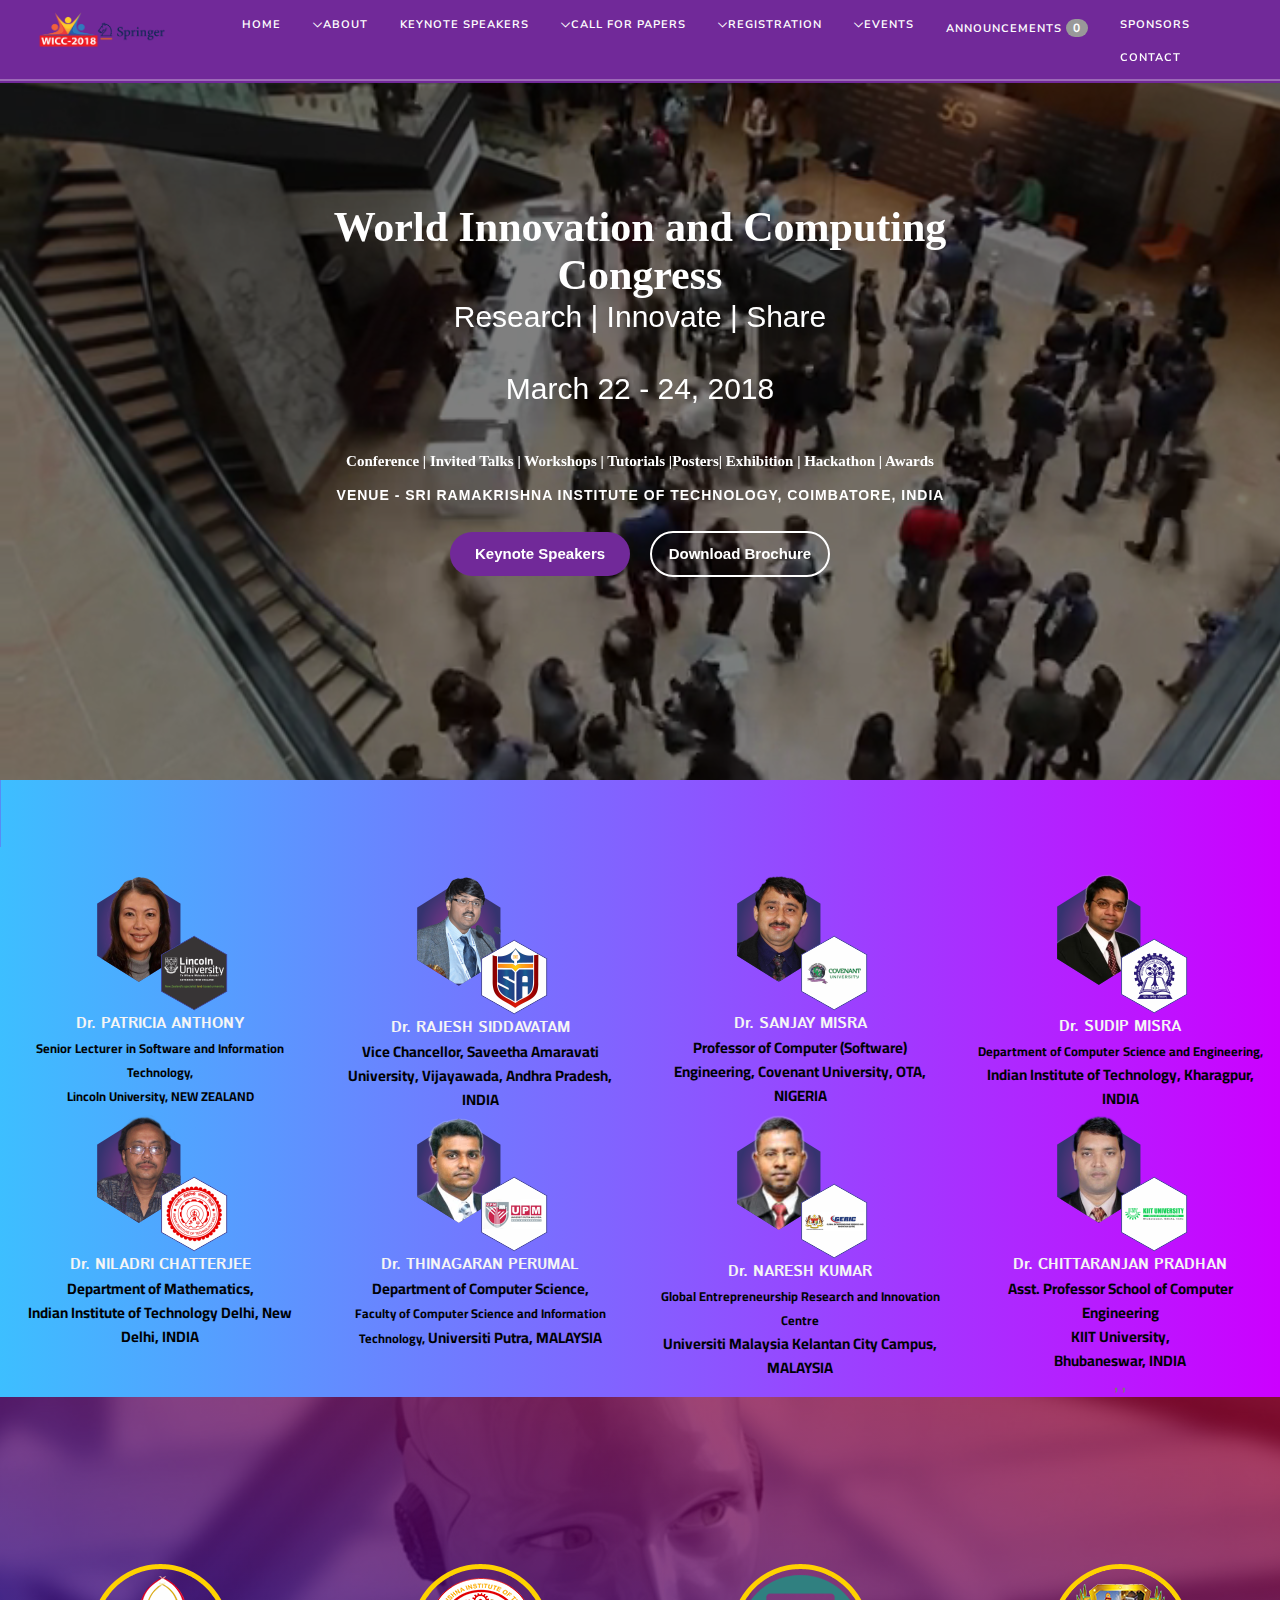
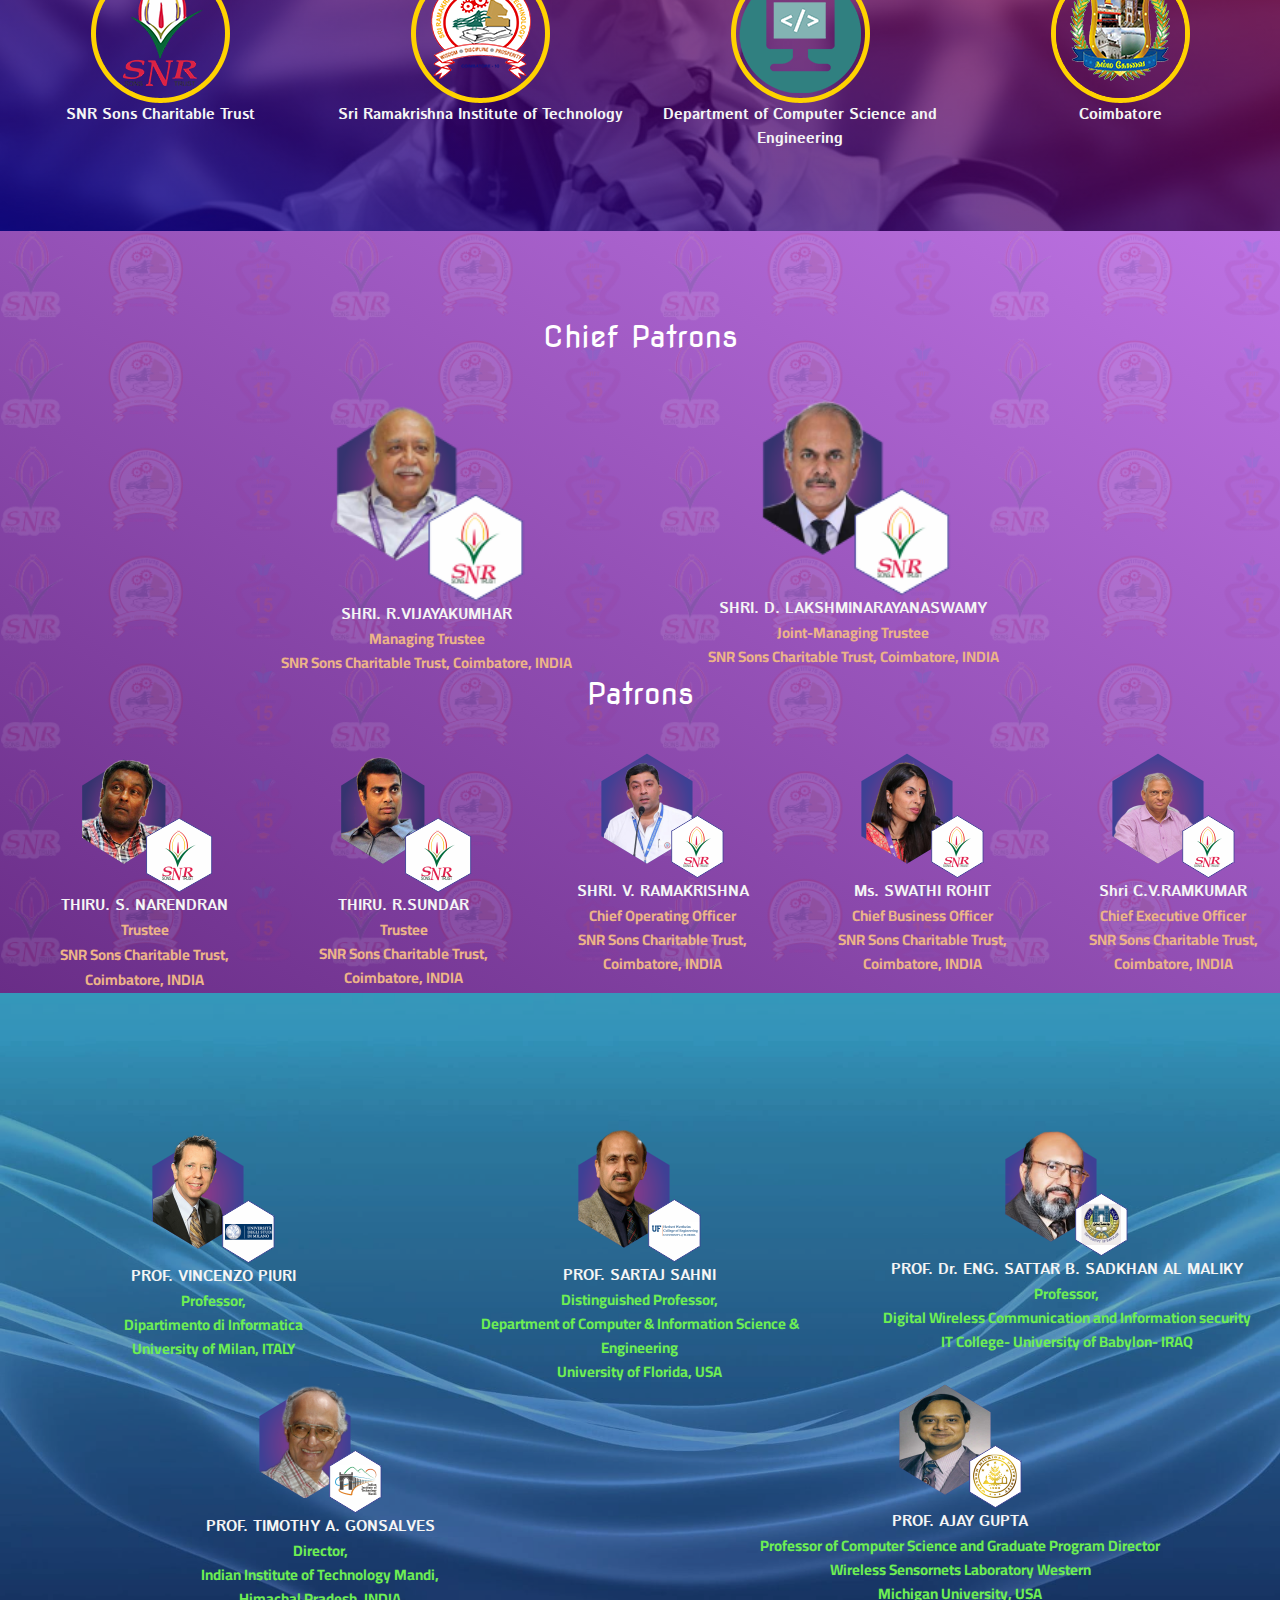
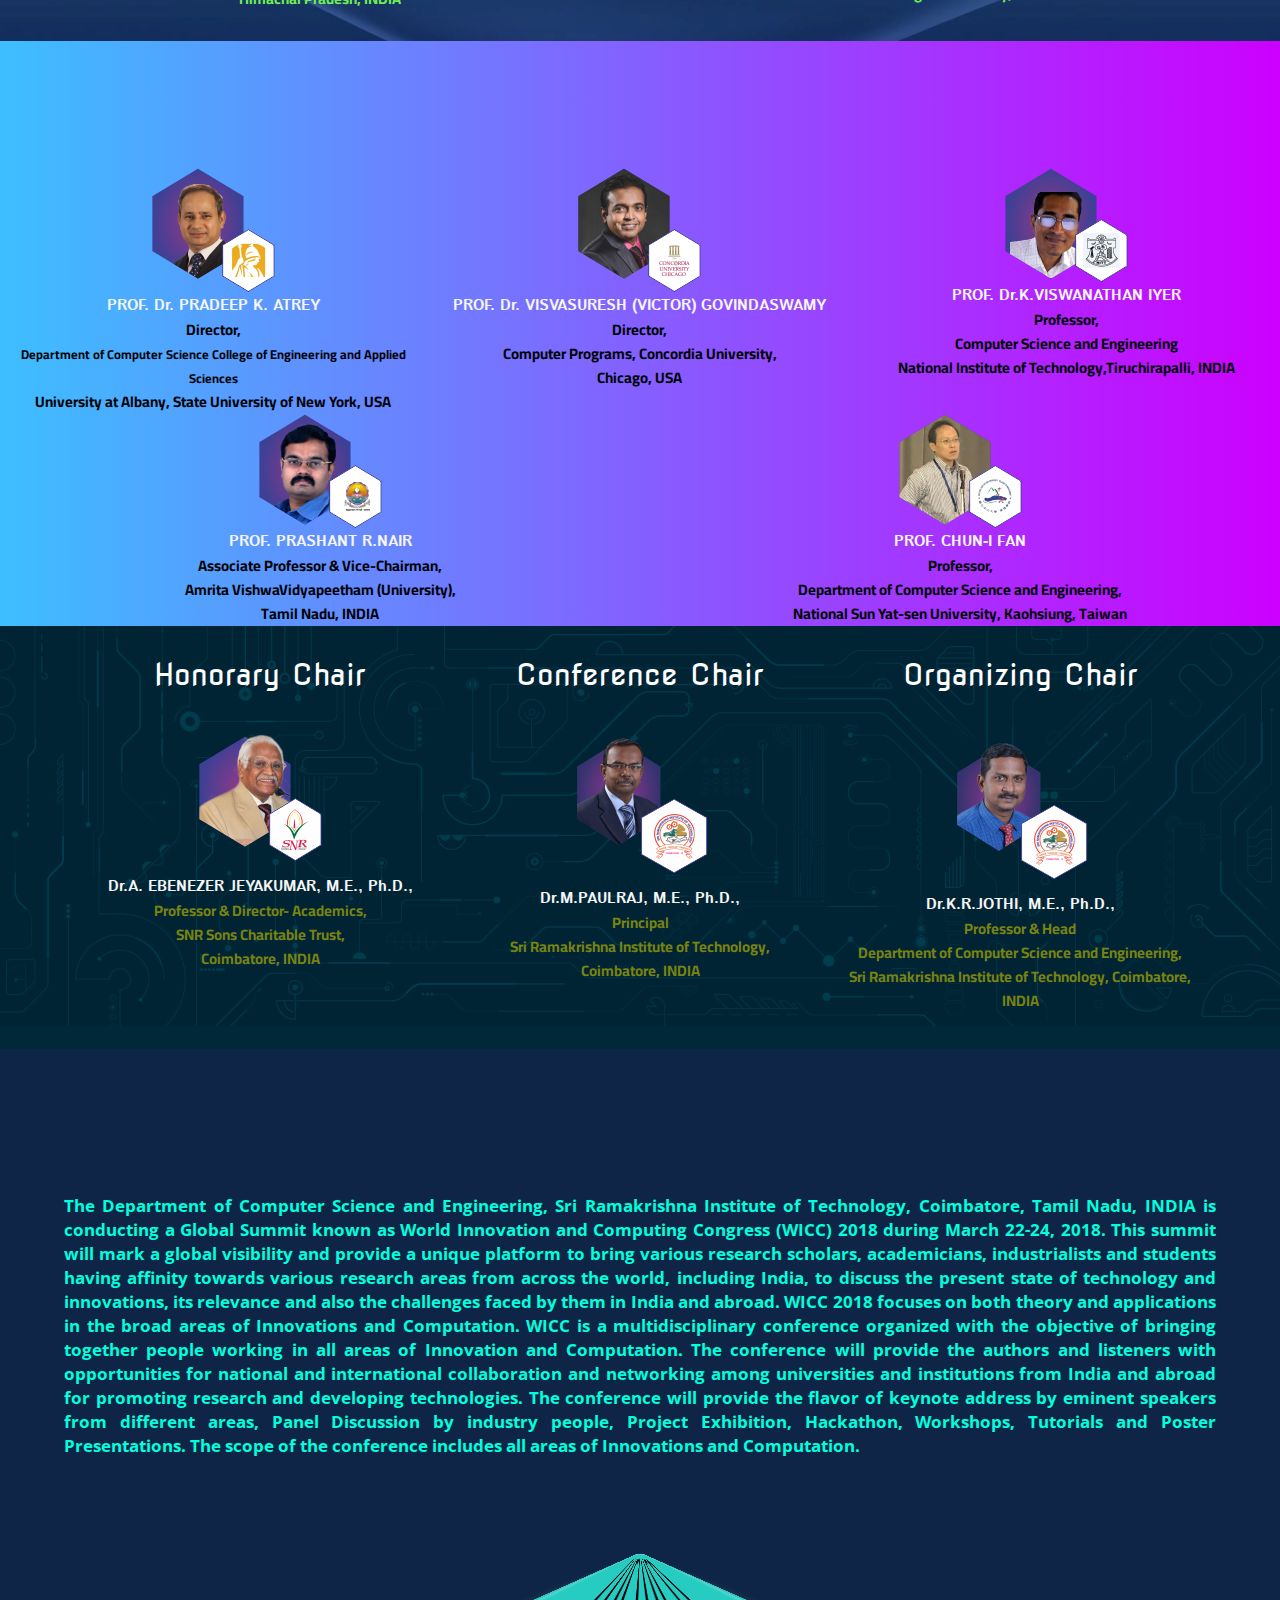
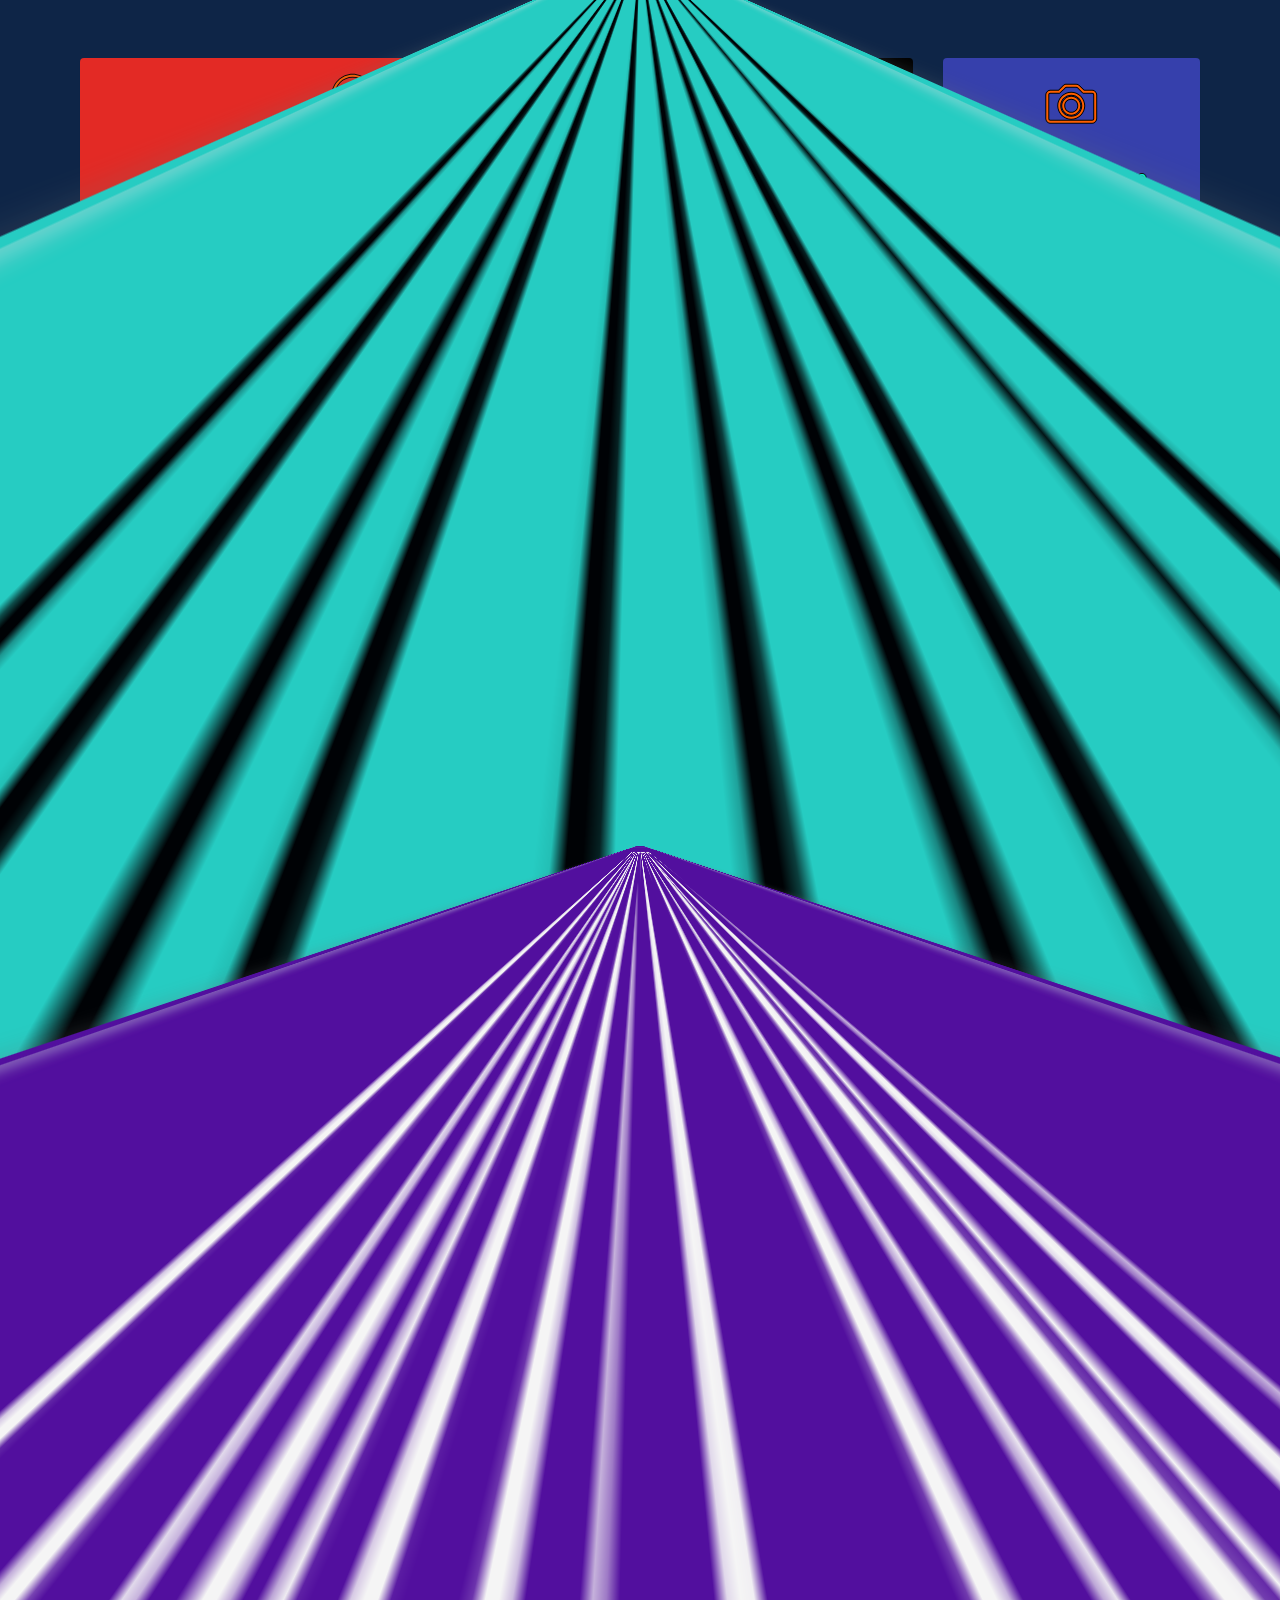
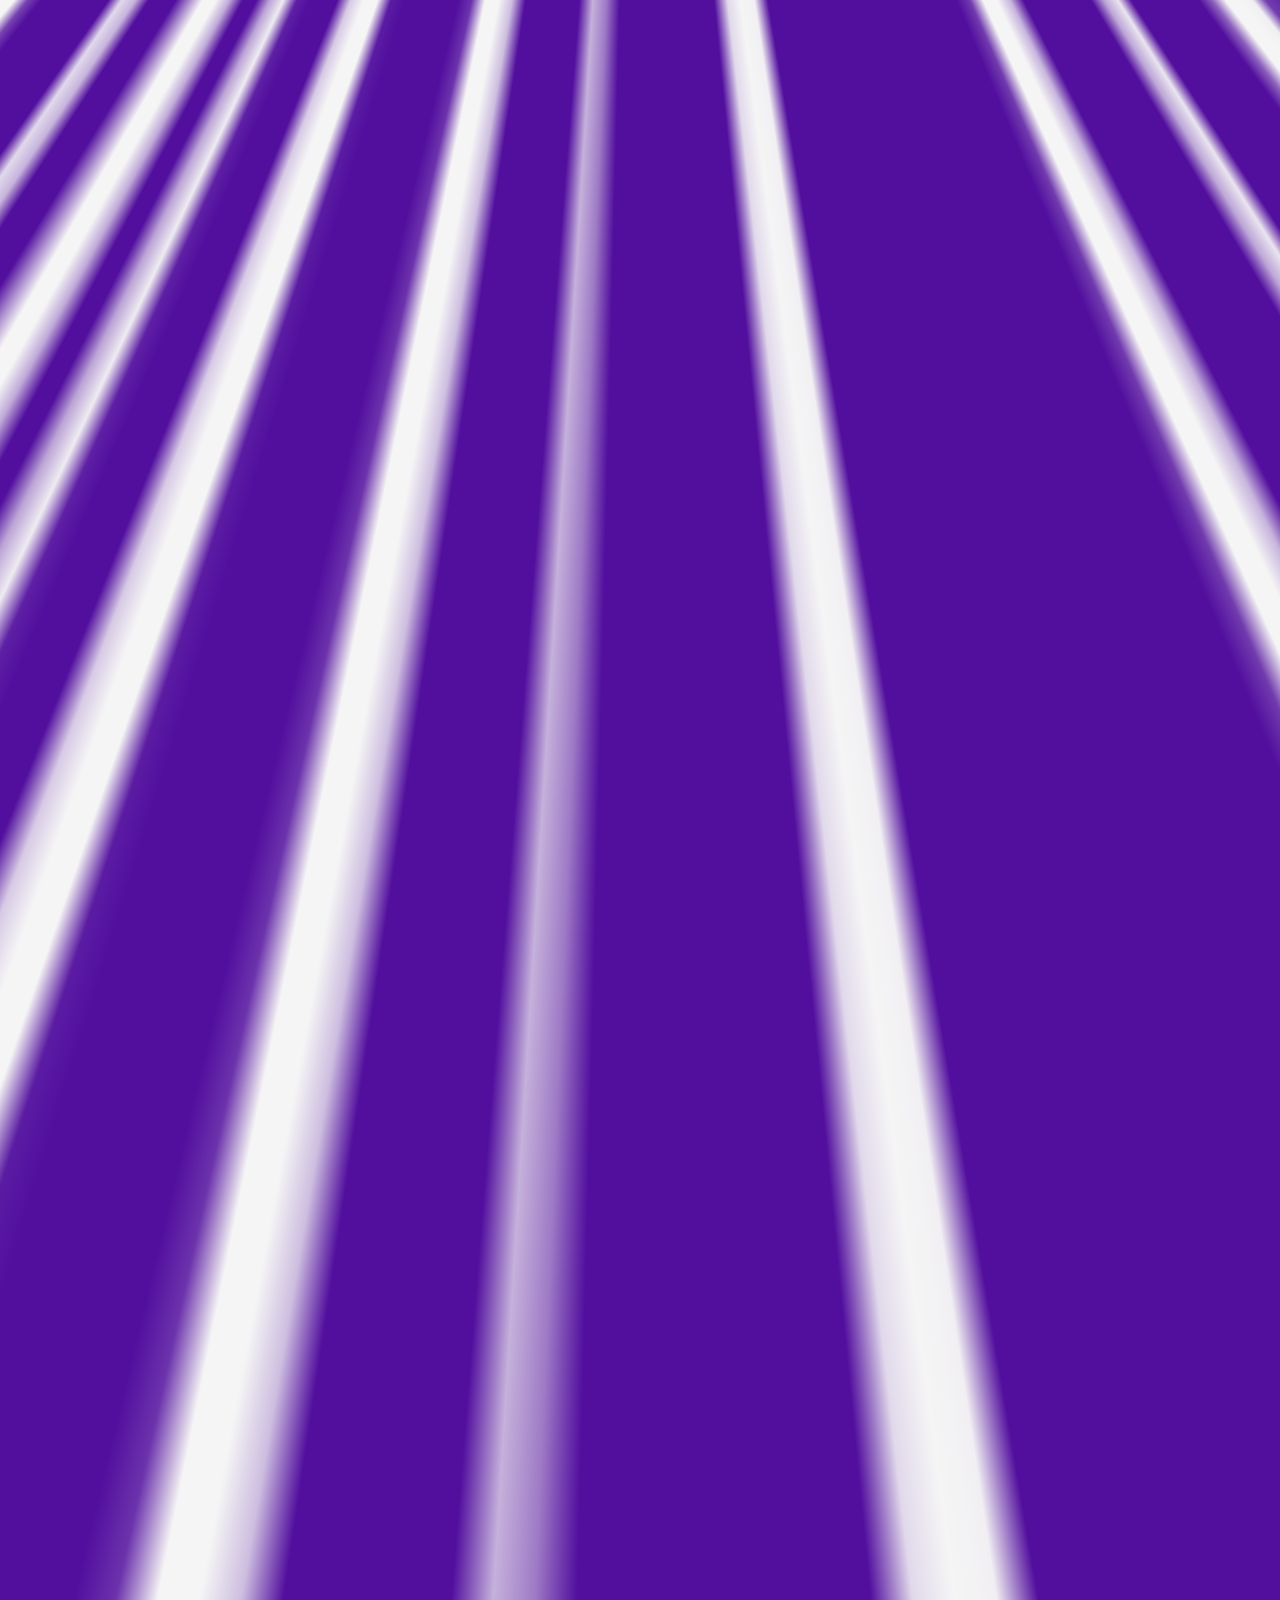
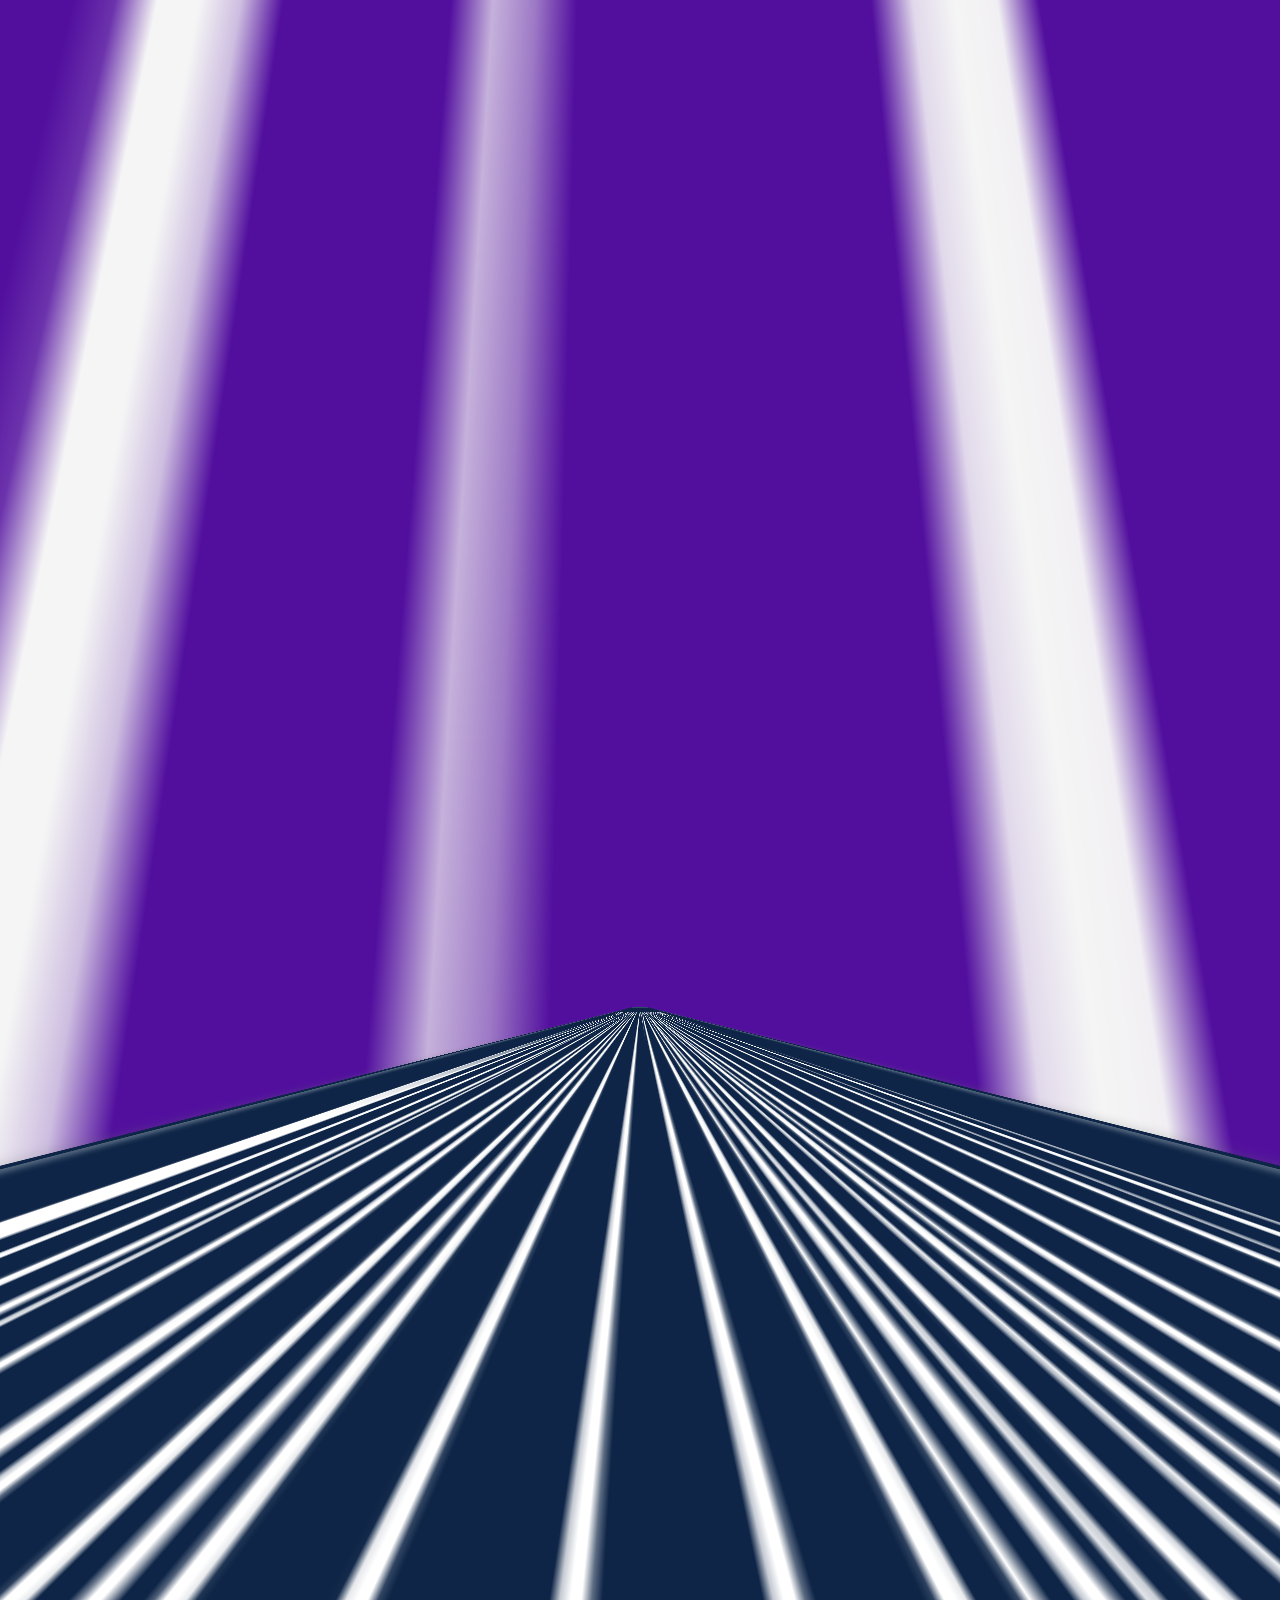
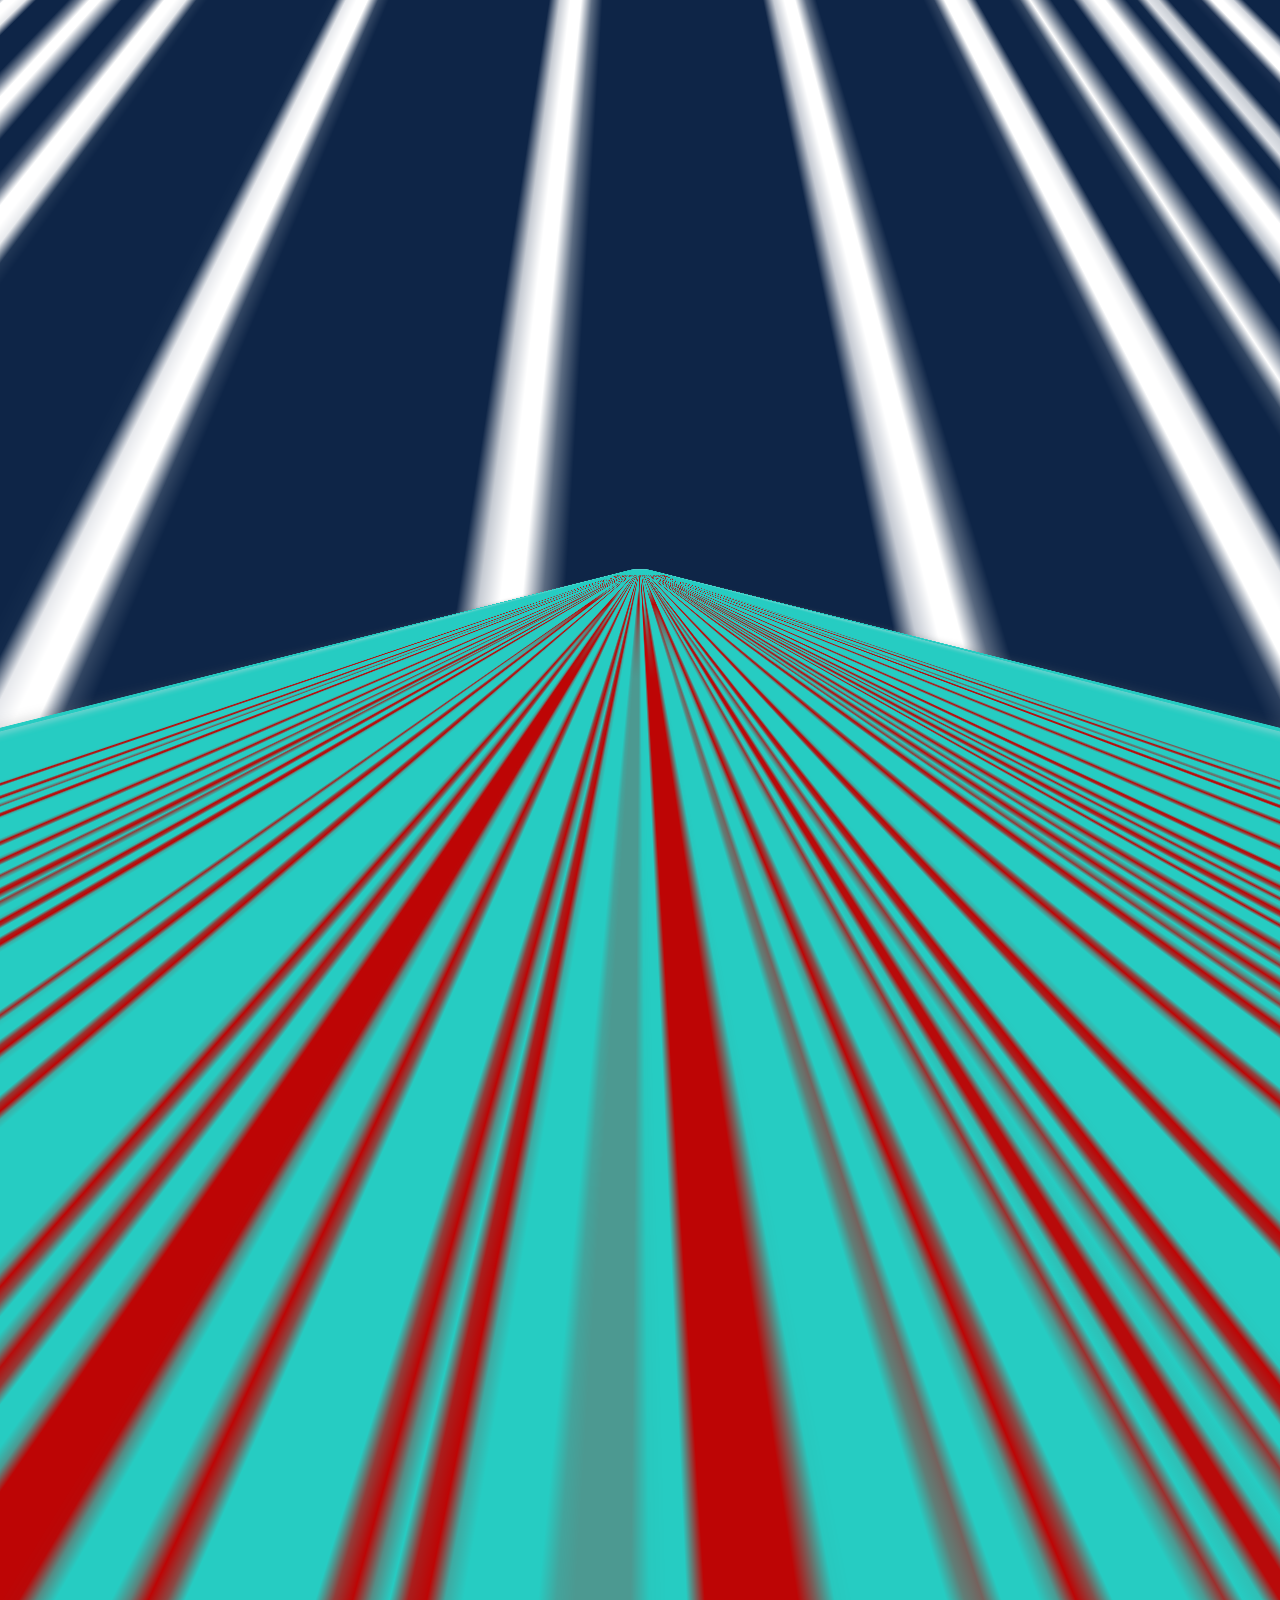
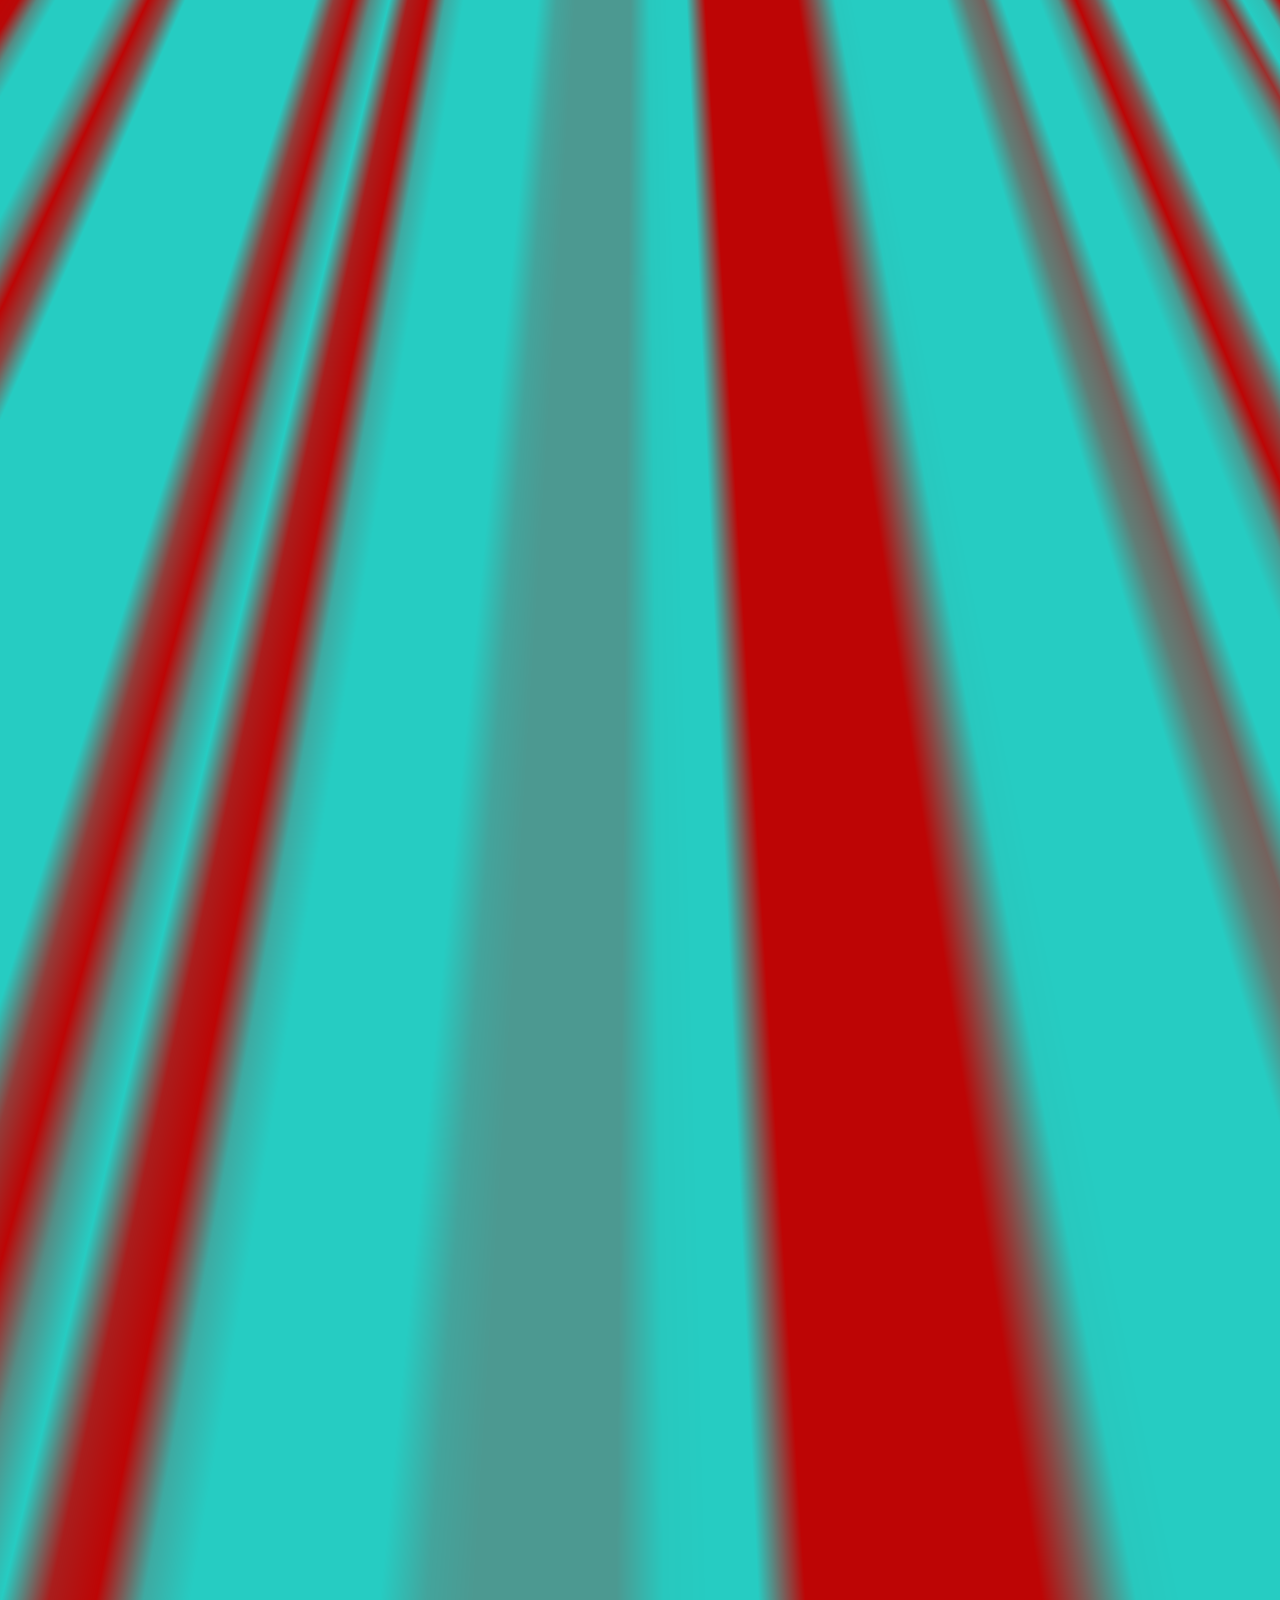
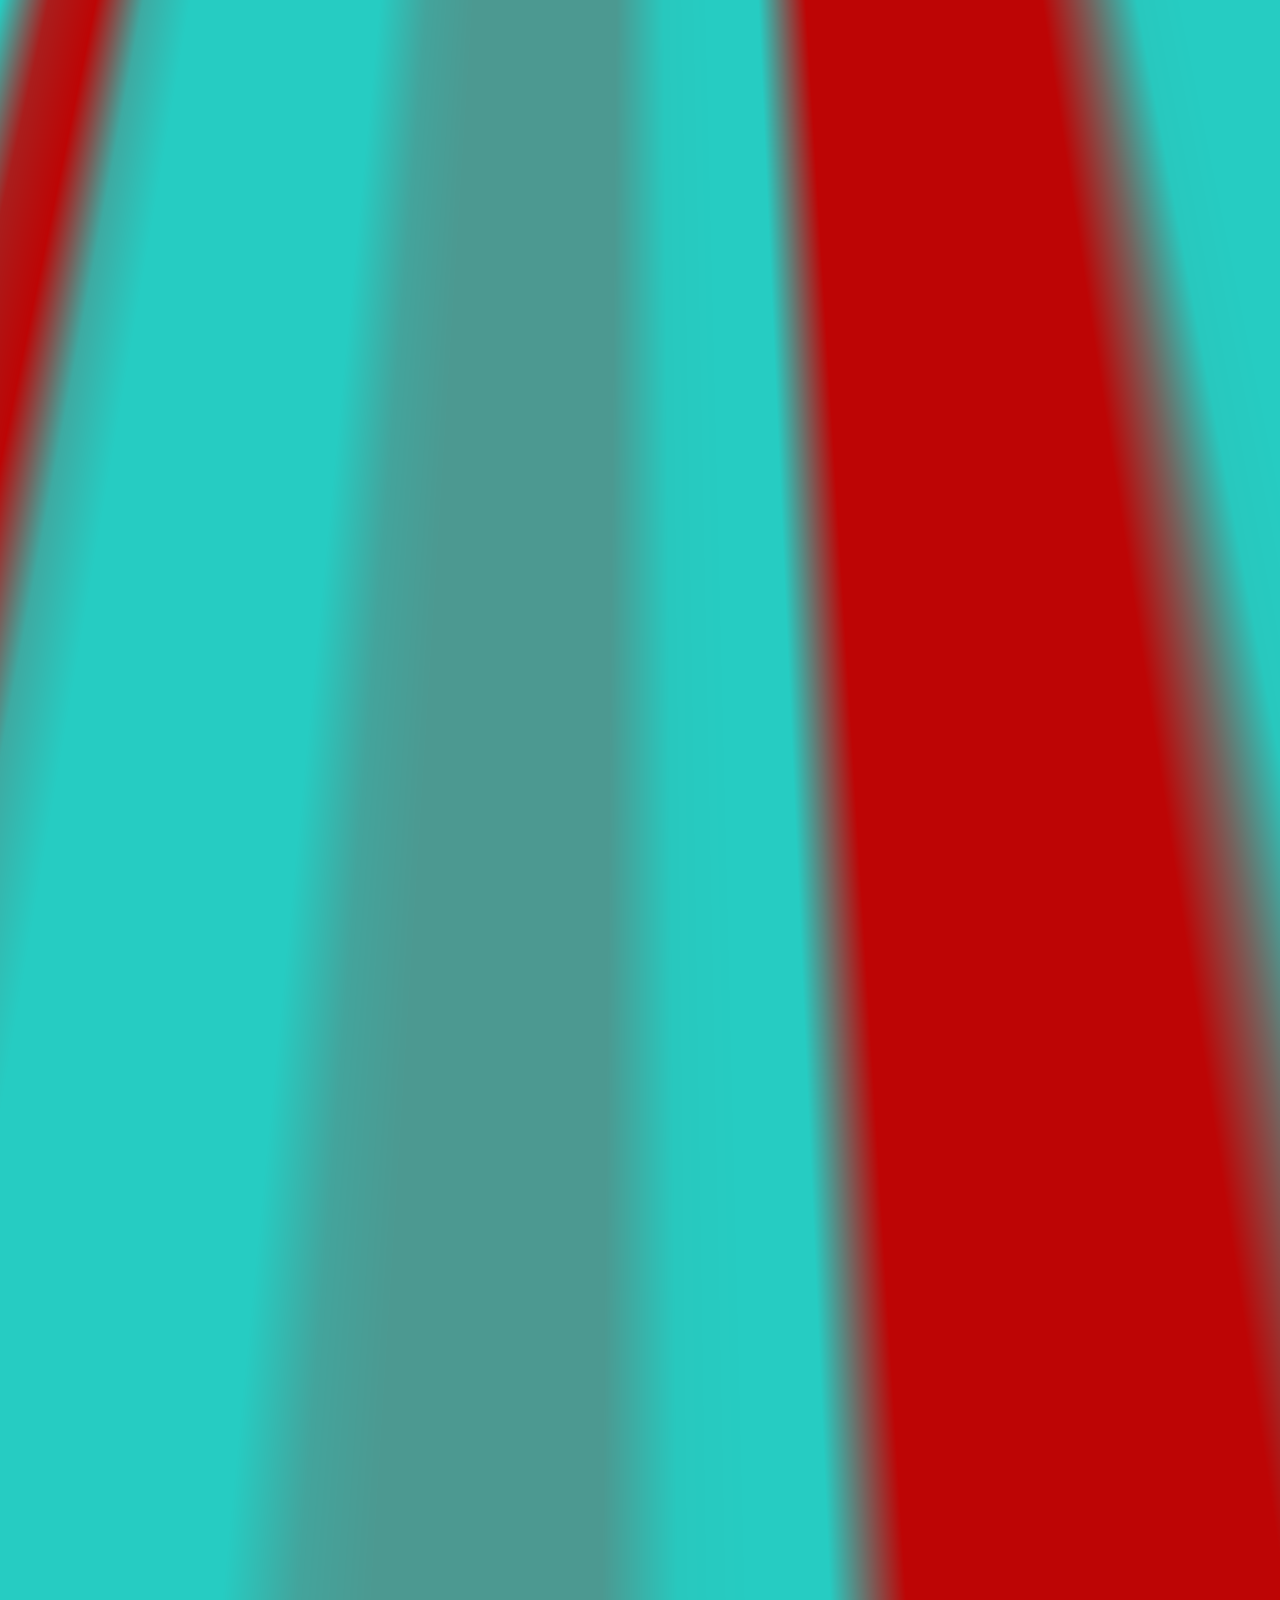
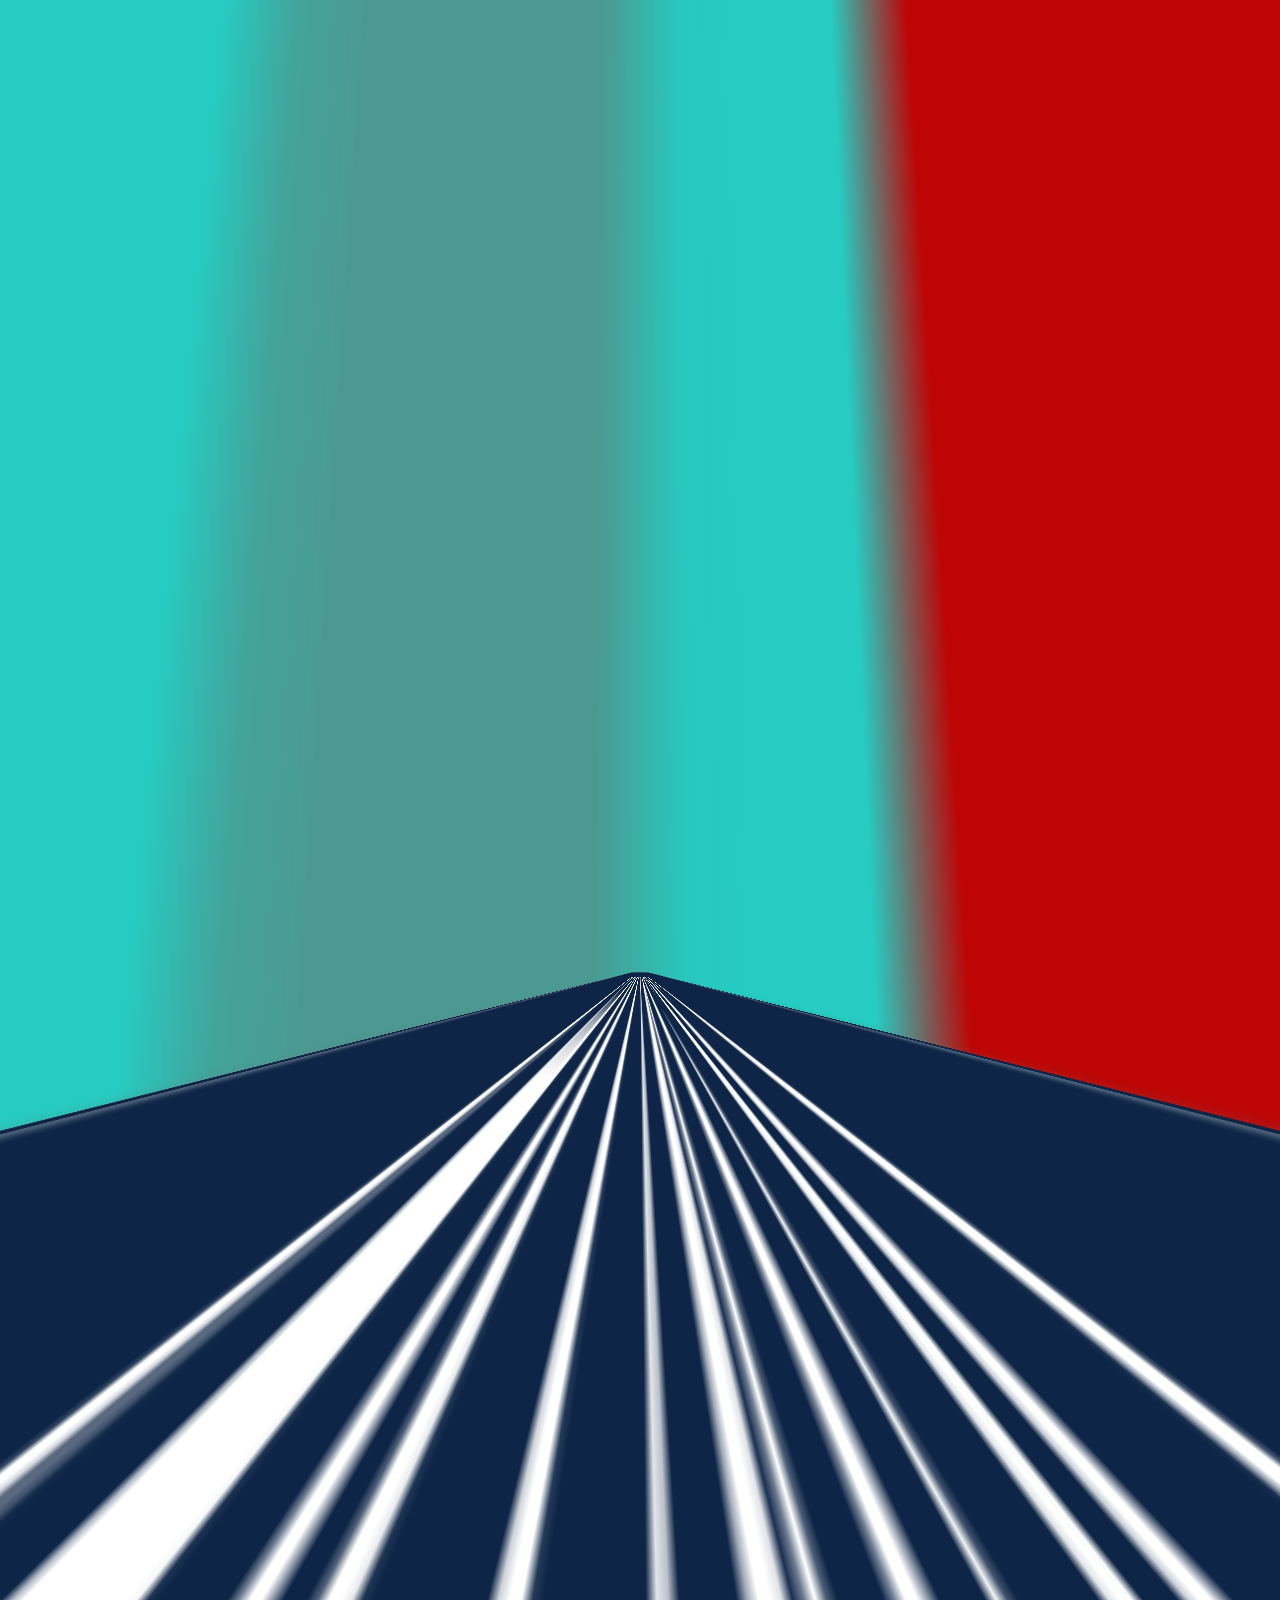
==== commit a7398b00: "Added Favicon" ====
--- a/index.html
+++ b/index.html
@@ -6,6 +6,9 @@
 	<meta charset="utf-8">
 	<title>WICC-2018</title>
 	<meta name="viewport" content="width=device-width, initial-scale=1.0">
+		<meta name="description" content="World Innovation and Computing Congress,WICC2018,WICC ">
+    <meta name="keywords" content="WICC,WICC2018,World Innovation and Computing Congress" />
+	<link rel="shortcut icon" href="images/favicon.png">
 	<link href="css/bootstrap.min.css" rel="stylesheet" type="text/css" media="all" />
 	<link href="css/flexslider.min.css" rel="stylesheet" type="text/css" media="all" />
 	<link href="css/elegant-icons.min.css" rel="stylesheet" type="text/css" media="all" />
@@ -32,7 +35,7 @@
 	<link rel="stylesheet" href="css/transition_style.css" type="text/css" />
 	<link rel="stylesheet" href="css/timeline_shibu.css" type="text/css" />
 	<link rel="stylesheet" href="http://fonts.googleapis.com/css?family=Roboto+Slab">
-	<link rel="stylesheet" href="https://cdnjs.cloudflare.com/ajax/libs/font-awesome/4.7.0/css/font-awesome.min.css">
+	
 
 
 	<!-- modernizr -->
@@ -2277,6 +2280,7 @@
 								<span class="uppercase">Oh, invite your friends too</span>
 								<a href="https://www.facebook.com/WICC2018/" target="_blank"><i class="icon social_facebook"></i></a>
 								<a href="https://twitter.com/wicc2018" target="_blank"><i class="icon social_twitter"></i></a>
+								
 						        
 								<h1 style="color:#000"> Contact Us:</h1>
 								
